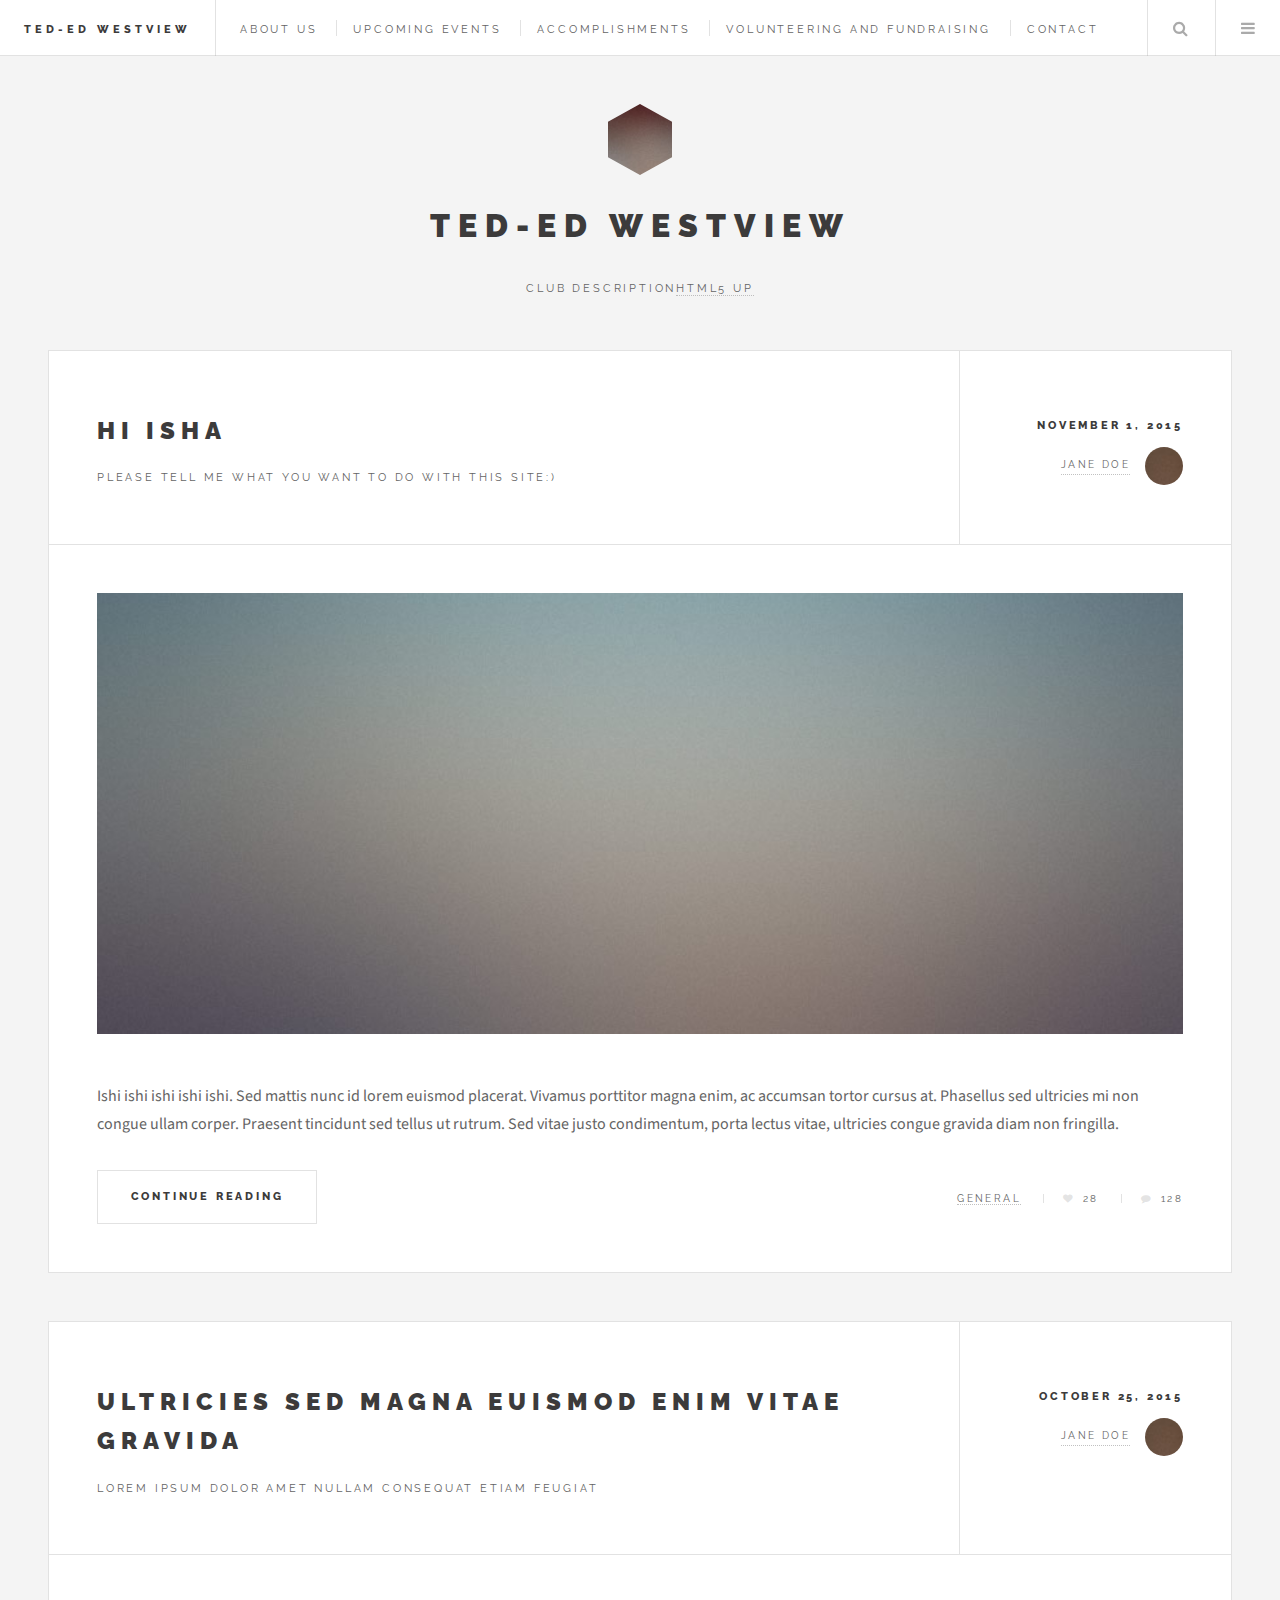
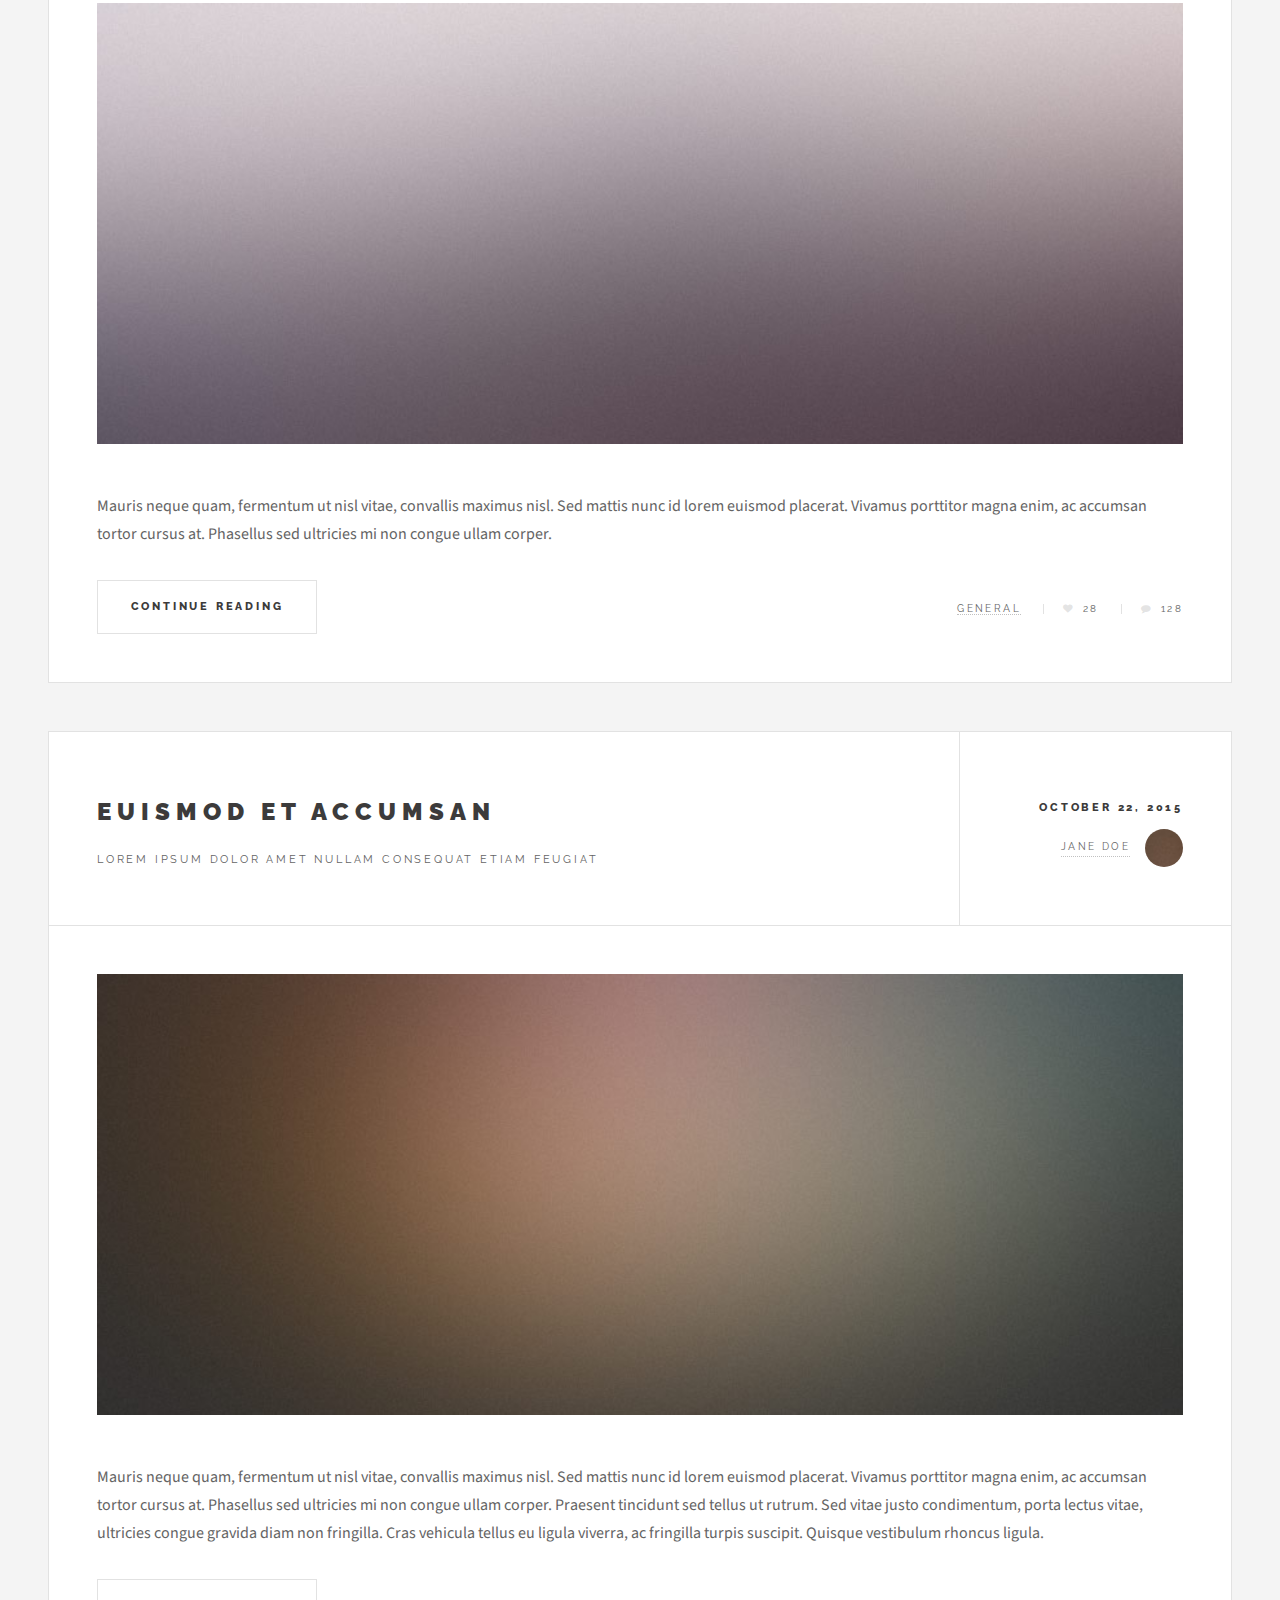
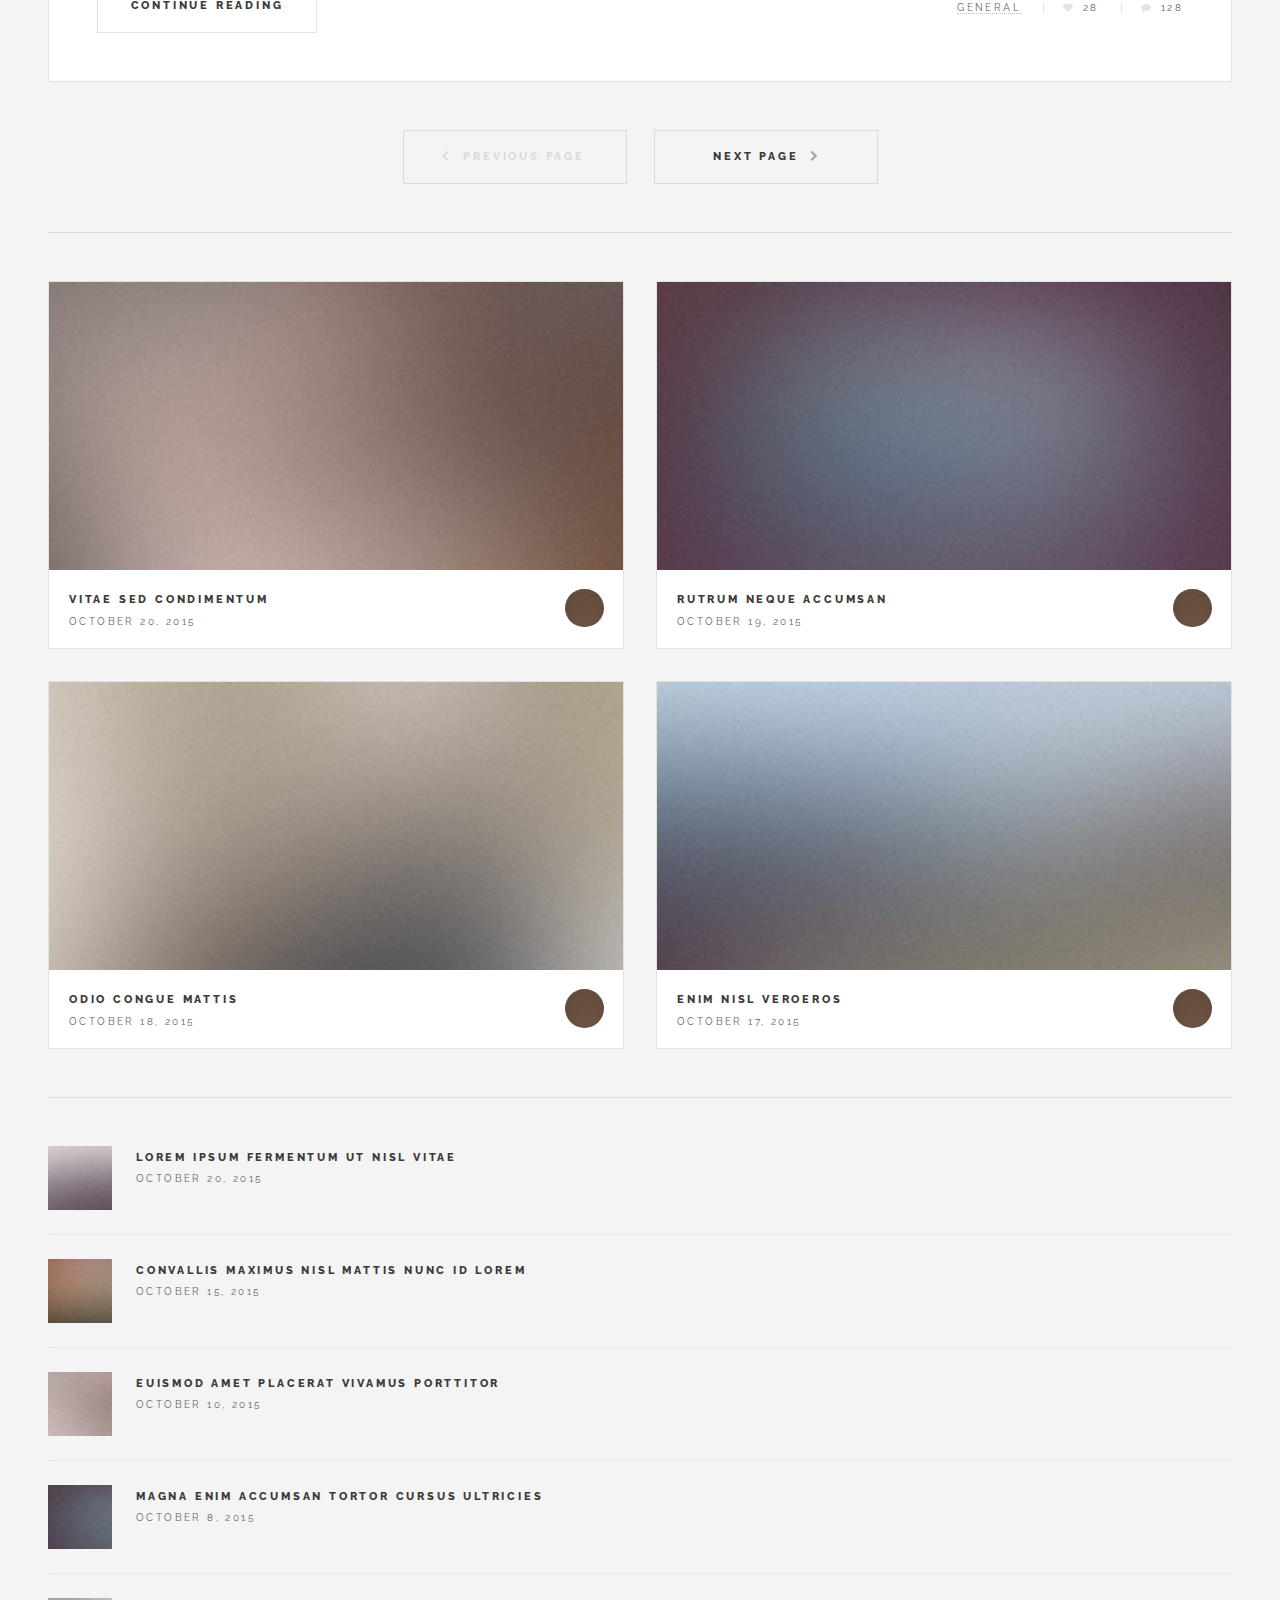
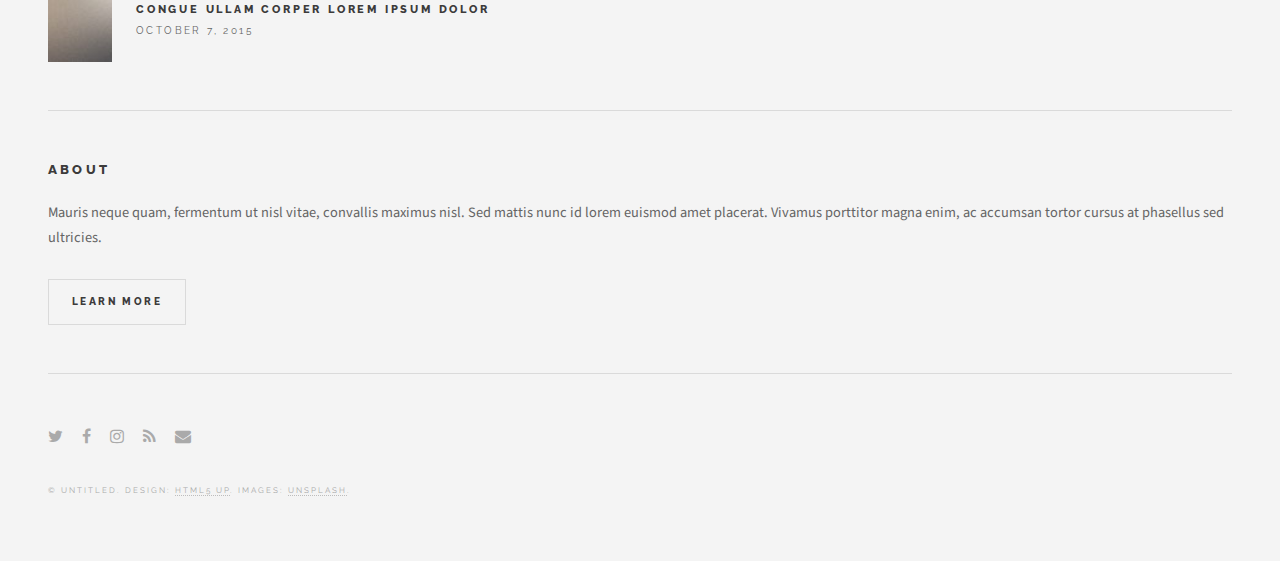
==== index.html @ 810d6163 "Updated Comments" ====
<!DOCTYPE HTML>
<!--
	Created by Nir Levin
	Will change when (if) Isha tells me what she wants
-->
<html>
	<head>
		<title>Future Imperfect by HTML5 UP</title>
		<meta charset="utf-8" />
		<meta name="viewport" content="width=device-width, initial-scale=1" />
		<!--[if lte IE 8]><script src="assets/js/ie/html5shiv.js"></script><![endif]-->
		<link rel="stylesheet" href="assets/css/main.css" />
		<!--[if lte IE 9]><link rel="stylesheet" href="assets/css/ie9.css" /><![endif]-->
		<!--[if lte IE 8]><link rel="stylesheet" href="assets/css/ie8.css" /><![endif]-->
	</head>
	<body>

		<!-- Wrapper -->
			<div id="wrapper">

				<!-- Header -->
					<header id="header">
						<h1><a href="#">Ted-ED Westview</a></h1>
						<nav class="links">
							<ul>
								<li><a href="#">About Us</a></li>
								<li><a href="#">Upcoming Events</a></li>
								<li><a href="#">Accomplishments</a></li>
								<li><a href="#">Volunteering and Fundraising</a></li>
								<li><a href="mailto:teded.wvhs@gmail.com">Contact</a></li>
                                <li><a href="#">Exec Team</a></li>
                                
							</ul>
						</nav>
						<nav class="main">
							<ul>
								<li class="search">
									<a class="fa-search" href="#search">Search</a>
									<form id="search" method="get" action="#">
										<input type="text" name="query" placeholder="Search" />
									</form>
								</li>
								<li class="menu">
									<a class="fa-bars" href="#menu">Menu</a>
								</li>
							</ul>
						</nav>
					</header>

				<!-- Menu -->
					<section id="menu">

						<!-- Search -->
							<section>
								<form class="search" method="get" action="#">
									<input type="text" name="query" placeholder="Search" />
								</form>
							</section>

						<!-- Links -->
							<section>
								<ul class="links">
									<li>
										<a href="#">
											<h3>Filler</h3>
											<p>fillfillfill</p>
										</a>
									</li>
									<li>
										<a href="#">
											<h3>Dolor sit amet</h3>
											<p>Sed vitae justo condimentum</p>
										</a>
									</li>
									<li>
										<a href="#">
											<h3>Feugiat veroeros</h3>
											<p>Phasellus sed ultricies mi congue</p>
										</a>
									</li>
									<li>
										<a href="#">
											<h3>Etiam sed consequat</h3>
											<p>Porta lectus amet ultricies</p>
										</a>
									</li>
								</ul>
							</section>

						<!-- Actions -->
							<section>
								<ul class="actions vertical">
									<li><a href="#" class="button big fit">Log In</a></li>
								</ul>
							</section>

					</section>

				<!-- Main -->
					<div id="main">

						<!-- Post -->
							<article class="post">
								<header>
									<div class="title">
										<h2><a href="#">Hi Isha</a></h2>
										<p>Please tell me what you want to do with this site:&#41;</p>
									</div>
									<div class="meta">
										<time class="published" datetime="2015-11-01">November 1, 2015</time>
										<a href="#" class="author"><span class="name">Jane Doe</span><img src="images/avatar.jpg" alt="" /></a>
									</div>
								</header>
								<a href="#" class="image featured"><img src="images/pic01.jpg" alt="" /></a>
								<p>Ishi ishi ishi ishi ishi. Sed mattis nunc id lorem euismod placerat. Vivamus porttitor magna enim, ac accumsan tortor cursus at. Phasellus sed ultricies mi non congue ullam corper. Praesent tincidunt sed tellus ut rutrum. Sed vitae justo condimentum, porta lectus vitae, ultricies congue gravida diam non fringilla.</p>
								<footer>
									<ul class="actions">
										<li><a href="#" class="button big">Continue Reading</a></li>
									</ul>
									<ul class="stats">
										<li><a href="#">General</a></li>
										<li><a href="#" class="icon fa-heart">28</a></li>
										<li><a href="#" class="icon fa-comment">128</a></li>
									</ul>
								</footer>
							</article>

						<!-- Post -->
							<article class="post">
								<header>
									<div class="title">
										<h2><a href="#">Ultricies sed magna euismod enim vitae gravida</a></h2>
										<p>Lorem ipsum dolor amet nullam consequat etiam feugiat</p>
									</div>
									<div class="meta">
										<time class="published" datetime="2015-10-25">October 25, 2015</time>
										<a href="#" class="author"><span class="name">Jane Doe</span><img src="images/avatar.jpg" alt="" /></a>
									</div>
								</header>
								<a href="#" class="image featured"><img src="images/pic02.jpg" alt="" /></a>
								<p>Mauris neque quam, fermentum ut nisl vitae, convallis maximus nisl. Sed mattis nunc id lorem euismod placerat. Vivamus porttitor magna enim, ac accumsan tortor cursus at. Phasellus sed ultricies mi non congue ullam corper.</p>
								<footer>
									<ul class="actions">
										<li><a href="#" class="button big">Continue Reading</a></li>
									</ul>
									<ul class="stats">
										<li><a href="#">General</a></li>
										<li><a href="#" class="icon fa-heart">28</a></li>
										<li><a href="#" class="icon fa-comment">128</a></li>
									</ul>
								</footer>
							</article>

						<!-- Post -->
							<article class="post">
								<header>
									<div class="title">
										<h2><a href="#">Euismod et accumsan</a></h2>
										<p>Lorem ipsum dolor amet nullam consequat etiam feugiat</p>
									</div>
									<div class="meta">
										<time class="published" datetime="2015-10-22">October 22, 2015</time>
										<a href="#" class="author"><span class="name">Jane Doe</span><img src="images/avatar.jpg" alt="" /></a>
									</div>
								</header>
								<a href="#" class="image featured"><img src="images/pic03.jpg" alt="" /></a>
								<p>Mauris neque quam, fermentum ut nisl vitae, convallis maximus nisl. Sed mattis nunc id lorem euismod placerat. Vivamus porttitor magna enim, ac accumsan tortor cursus at. Phasellus sed ultricies mi non congue ullam corper. Praesent tincidunt sed tellus ut rutrum. Sed vitae justo condimentum, porta lectus vitae, ultricies congue gravida diam non fringilla. Cras vehicula tellus eu ligula viverra, ac fringilla turpis suscipit. Quisque vestibulum rhoncus ligula.</p>
								<footer>
									<ul class="actions">
										<li><a href="#" class="button big">Continue Reading</a></li>
									</ul>
									<ul class="stats">
										<li><a href="#">General</a></li>
										<li><a href="#" class="icon fa-heart">28</a></li>
										<li><a href="#" class="icon fa-comment">128</a></li>
									</ul>
								</footer>
							</article>

						<!-- Post -->
						<!--
							<article class="post">
								<header>
									<div class="title">
										<h2><a href="#">Elements</a></h2>
										<p>Lorem ipsum dolor amet nullam consequat etiam feugiat</p>
									</div>
									<div class="meta">
										<time class="published" datetime="2015-10-18">October 18, 2015</time>
										<a href="#" class="author"><span class="name">Jane Doe</span><img src="images/avatar.jpg" alt="" /></a>
									</div>
								</header>

								<section>
									<h3>Text</h3>
									<p>This is <b>bold</b> and this is <strong>strong</strong>. This is <i>italic</i> and this is <em>emphasized</em>.
									This is <sup>superscript</sup> text and this is <sub>subscript</sub> text.
									This is <u>underlined</u> and this is code: <code>for (;;) { ... }</code>. Finally, <a href="#">this is a link</a>.</p>
									<hr />
									<p>Nunc lacinia ante nunc ac lobortis. Interdum adipiscing gravida odio porttitor sem non mi integer non faucibus ornare mi ut ante amet placerat aliquet. Volutpat eu sed ante lacinia sapien lorem accumsan varius montes viverra nibh in adipiscing blandit tempus accumsan.</p>
									<hr />
									<h2>Heading Level 2</h2>
									<h3>Heading Level 3</h3>
									<h4>Heading Level 4</h4>
									<hr />
									<h4>Blockquote</h4>
									<blockquote>Fringilla nisl. Donec accumsan interdum nisi, quis tincidunt felis sagittis eget tempus euismod. Vestibulum ante ipsum primis in faucibus vestibulum. Blandit adipiscing eu felis iaculis volutpat ac adipiscing accumsan faucibus. Vestibulum ante ipsum primis in faucibus lorem ipsum dolor sit amet nullam adipiscing eu felis.</blockquote>
									<h4>Preformatted</h4>
									<pre><code>i = 0;

while (!deck.isInOrder()) {
  print 'Iteration ' + i;
  deck.shuffle();
  i++;
}

print 'It took ' + i + ' iterations to sort the deck.';</code></pre>
								</section>

								<section>
									<h3>Lists</h3>
									<div class="row">
										<div class="6u 12u$(medium)">
											<h4>Unordered</h4>
											<ul>
												<li>Dolor pulvinar etiam.</li>
												<li>Sagittis adipiscing.</li>
												<li>Felis enim feugiat.</li>
											</ul>
											<h4>Alternate</h4>
											<ul class="alt">
												<li>Dolor pulvinar etiam.</li>
												<li>Sagittis adipiscing.</li>
												<li>Felis enim feugiat.</li>
											</ul>
										</div>
										<div class="6u$ 12u$(medium)">
											<h4>Ordered</h4>
											<ol>
												<li>Dolor pulvinar etiam.</li>
												<li>Etiam vel felis viverra.</li>
												<li>Felis enim feugiat.</li>
												<li>Dolor pulvinar etiam.</li>
												<li>Etiam vel felis lorem.</li>
												<li>Felis enim et feugiat.</li>
											</ol>
											<h4>Icons</h4>
											<ul class="icons">
												<li><a href="#" class="icon fa-twitter"><span class="label">Twitter</span></a></li>
												<li><a href="#" class="icon fa-facebook"><span class="label">Facebook</span></a></li>
												<li><a href="#" class="icon fa-instagram"><span class="label">Instagram</span></a></li>
												<li><a href="#" class="icon fa-github"><span class="label">Github</span></a></li>
											</ul>
										</div>
									</div>
									<h3>Actions</h3>
									<div class="row">
										<div class="6u 12u$(medium)">
											<ul class="actions">
												<li><a href="#" class="button">Default</a></li>
												<li><a href="#" class="button">Default</a></li>
												<li><a href="#" class="button">Default</a></li>
											</ul>
											<ul class="actions small">
												<li><a href="#" class="button small">Small</a></li>
												<li><a href="#" class="button small">Small</a></li>
												<li><a href="#" class="button small">Small</a></li>
											</ul>
											<ul class="actions vertical">
												<li><a href="#" class="button">Default</a></li>
												<li><a href="#" class="button">Default</a></li>
												<li><a href="#" class="button">Default</a></li>
											</ul>
											<ul class="actions vertical small">
												<li><a href="#" class="button small">Small</a></li>
												<li><a href="#" class="button small">Small</a></li>
												<li><a href="#" class="button small">Small</a></li>
											</ul>
										</div>
										<div class="6u 12u$(medium)">
											<ul class="actions vertical">
												<li><a href="#" class="button fit">Default</a></li>
												<li><a href="#" class="button fit">Default</a></li>
											</ul>
											<ul class="actions vertical small">
												<li><a href="#" class="button small fit">Small</a></li>
												<li><a href="#" class="button small fit">Small</a></li>
											</ul>
										</div>
									</div>
								</section>

								<section>
									<h3>Table</h3>
									<h4>Default</h4>
									<div class="table-wrapper">
										<table>
											<thead>
												<tr>
													<th>Name</th>
													<th>Description</th>
													<th>Price</th>
												</tr>
											</thead>
											<tbody>
												<tr>
													<td>Item One</td>
													<td>Ante turpis integer aliquet porttitor.</td>
													<td>29.99</td>
												</tr>
												<tr>
													<td>Item Two</td>
													<td>Vis ac commodo adipiscing arcu aliquet.</td>
													<td>19.99</td>
												</tr>
												<tr>
													<td>Item Three</td>
													<td> Morbi faucibus arcu accumsan lorem.</td>
													<td>29.99</td>
												</tr>
												<tr>
													<td>Item Four</td>
													<td>Vitae integer tempus condimentum.</td>
													<td>19.99</td>
												</tr>
												<tr>
													<td>Item Five</td>
													<td>Ante turpis integer aliquet porttitor.</td>
													<td>29.99</td>
												</tr>
											</tbody>
											<tfoot>
												<tr>
													<td colspan="2"></td>
													<td>100.00</td>
												</tr>
											</tfoot>
										</table>
									</div>

									<h4>Alternate</h4>
									<div class="table-wrapper">
										<table class="alt">
											<thead>
												<tr>
													<th>Name</th>
													<th>Description</th>
													<th>Price</th>
												</tr>
											</thead>
											<tbody>
												<tr>
													<td>Item One</td>
													<td>Ante turpis integer aliquet porttitor.</td>
													<td>29.99</td>
												</tr>
												<tr>
													<td>Item Two</td>
													<td>Vis ac commodo adipiscing arcu aliquet.</td>
													<td>19.99</td>
												</tr>
												<tr>
													<td>Item Three</td>
													<td> Morbi faucibus arcu accumsan lorem.</td>
													<td>29.99</td>
												</tr>
												<tr>
													<td>Item Four</td>
													<td>Vitae integer tempus condimentum.</td>
													<td>19.99</td>
												</tr>
												<tr>
													<td>Item Five</td>
													<td>Ante turpis integer aliquet porttitor.</td>
													<td>29.99</td>
												</tr>
											</tbody>
											<tfoot>
												<tr>
													<td colspan="2"></td>
													<td>100.00</td>
												</tr>
											</tfoot>
										</table>
									</div>
								</section>

								<section>
									<h3>Buttons</h3>
									<ul class="actions">
										<li><a href="#" class="button big">Big</a></li>
										<li><a href="#" class="button">Default</a></li>
										<li><a href="#" class="button small">Small</a></li>
									</ul>
									<ul class="actions fit">
										<li><a href="#" class="button fit">Fit</a></li>
										<li><a href="#" class="button fit">Fit</a></li>
										<li><a href="#" class="button fit">Fit</a></li>
									</ul>
									<ul class="actions fit small">
										<li><a href="#" class="button fit small">Fit + Small</a></li>
										<li><a href="#" class="button fit small">Fit + Small</a></li>
										<li><a href="#" class="button fit small">Fit + Small</a></li>
									</ul>
									<ul class="actions">
										<li><a href="#" class="button icon fa-download">Icon</a></li>
										<li><a href="#" class="button icon fa-upload">Icon</a></li>
										<li><a href="#" class="button icon fa-save">Icon</a></li>
									</ul>
									<ul class="actions">
										<li><span class="button disabled">Disabled</span></li>
										<li><span class="button disabled icon fa-download">Disabled</span></li>
									</ul>
								</section>

								<section>
									<h3>Form</h3>
									<form method="post" action="#">
										<div class="row uniform">
											<div class="6u 12u$(xsmall)">
												<input type="text" name="demo-name" id="demo-name" value="" placeholder="Name" />
											</div>
											<div class="6u$ 12u$(xsmall)">
												<input type="email" name="demo-email" id="demo-email" value="" placeholder="Email" />
											</div>
											<div class="12u$">
												<div class="select-wrapper">
													<select name="demo-category" id="demo-category">
														<option value="">- Category -</option>
														<option value="1">Manufacturing</option>
														<option value="1">Shipping</option>
														<option value="1">Administration</option>
														<option value="1">Human Resources</option>
													</select>
												</div>
											</div>
											<div class="4u 12u$(small)">
												<input type="radio" id="demo-priority-low" name="demo-priority" checked>
												<label for="demo-priority-low">Low</label>
											</div>
											<div class="4u 12u$(small)">
												<input type="radio" id="demo-priority-normal" name="demo-priority">
												<label for="demo-priority-normal">Normal</label>
											</div>
											<div class="4u$ 12u$(small)">
												<input type="radio" id="demo-priority-high" name="demo-priority">
												<label for="demo-priority-high">High</label>
											</div>
											<div class="6u 12u$(small)">
												<input type="checkbox" id="demo-copy" name="demo-copy">
												<label for="demo-copy">Email me a copy</label>
											</div>
											<div class="6u$ 12u$(small)">
												<input type="checkbox" id="demo-human" name="demo-human" checked>
												<label for="demo-human">Not a robot</label>
											</div>
											<div class="12u$">
												<textarea name="demo-message" id="demo-message" placeholder="Enter your message" rows="6"></textarea>
											</div>
											<div class="12u$">
												<ul class="actions">
													<li><input type="submit" value="Send Message" /></li>
													<li><input type="reset" value="Reset" /></li>
												</ul>
											</div>
										</div>
									</form>
								</section>

								<section>
									<h3>Image</h3>
									<h4>Fit</h4>
									<div class="box alt">
										<div class="row uniform">
											<div class="12u$"><span class="image fit"><img src="images/pic02.jpg" alt="" /></span></div>
											<div class="4u"><span class="image fit"><img src="images/pic04.jpg" alt="" /></span></div>
											<div class="4u"><span class="image fit"><img src="images/pic05.jpg" alt="" /></span></div>
											<div class="4u$"><span class="image fit"><img src="images/pic06.jpg" alt="" /></span></div>
											<div class="4u"><span class="image fit"><img src="images/pic06.jpg" alt="" /></span></div>
											<div class="4u"><span class="image fit"><img src="images/pic04.jpg" alt="" /></span></div>
											<div class="4u$"><span class="image fit"><img src="images/pic05.jpg" alt="" /></span></div>
											<div class="4u"><span class="image fit"><img src="images/pic05.jpg" alt="" /></span></div>
											<div class="4u"><span class="image fit"><img src="images/pic06.jpg" alt="" /></span></div>
											<div class="4u$"><span class="image fit"><img src="images/pic04.jpg" alt="" /></span></div>
										</div>
									</div>
									<h4>Left &amp; Right</h4>
									<p><span class="image left"><img src="images/pic07.jpg" alt="" /></span>Fringilla nisl. Donec accumsan interdum nisi, quis tincidunt felis sagittis eget. tempus euismod. Vestibulum ante ipsum primis in faucibus vestibulum. Blandit adipiscing eu felis iaculis volutpat ac adipiscing accumsan eu faucibus. Integer ac pellentesque praesent tincidunt felis sagittis eget. tempus euismod. Vestibulum ante ipsum primis in faucibus vestibulum. Blandit adipiscing eu felis iaculis volutpat ac adipiscing accumsan eu faucibus. Integer ac pellentesque praesent. Donec accumsan interdum nisi, quis tincidunt felis sagittis eget. tempus euismod. Vestibulum ante ipsum primis in faucibus vestibulum. Blandit adipiscing eu felis iaculis volutpat ac adipiscing accumsan eu faucibus. Integer ac pellentesque praesent tincidunt felis sagittis eget. tempus euismod. Vestibulum ante ipsum primis in faucibus vestibulum. Blandit adipiscing eu felis iaculis volutpat ac adipiscing accumsan eu faucibus. Integer ac pellentesque praesent. Blandit adipiscing eu felis iaculis volutpat ac adipiscing accumsan eu faucibus. Integer ac pellentesque praesent tincidunt felis sagittis eget. tempus euismod. Vestibulum ante ipsum primis in faucibus vestibulum. Blandit adipiscing eu felis iaculis volutpat ac adipiscing accumsan eu faucibus. Integer ac pellentesque praesent.</p>
									<p><span class="image right"><img src="images/pic04.jpg" alt="" /></span>Fringilla nisl. Donec accumsan interdum nisi, quis tincidunt felis sagittis eget. tempus euismod. Vestibulum ante ipsum primis in faucibus vestibulum. Blandit adipiscing eu felis iaculis volutpat ac adipiscing accumsan eu faucibus. Integer ac pellentesque praesent tincidunt felis sagittis eget. tempus euismod. Vestibulum ante ipsum primis in faucibus vestibulum. Blandit adipiscing eu felis iaculis volutpat ac adipiscing accumsan eu faucibus. Integer ac pellentesque praesent. Donec accumsan interdum nisi, quis tincidunt felis sagittis eget. tempus euismod. Vestibulum ante ipsum primis in faucibus vestibulum. Blandit adipiscing eu felis iaculis volutpat ac adipiscing accumsan eu faucibus. Integer ac pellentesque praesent tincidunt felis sagittis eget. tempus euismod. Vestibulum ante ipsum primis in faucibus vestibulum. Blandit adipiscing eu felis iaculis volutpat ac adipiscing accumsan eu faucibus. Integer ac pellentesque praesent. Blandit adipiscing eu felis iaculis volutpat ac adipiscing accumsan eu faucibus. Integer ac pellentesque praesent tincidunt felis sagittis eget. tempus euismod. Vestibulum ante ipsum primis in faucibus vestibulum. Blandit adipiscing eu felis iaculis volutpat ac adipiscing accumsan eu faucibus. Integer ac pellentesque praesent.</p>
								</section>

							</article>
						-->

						<!-- Pagination -->
							<ul class="actions pagination">
								<li><a href="" class="disabled button big previous">Previous Page</a></li>
								<li><a href="#" class="button big next">Next Page</a></li>
							</ul>

					</div>

				<!-- Sidebar -->
					<section id="sidebar">

						<!-- Intro -->
							<section id="intro">
								<a href="#" class="logo"><img src="images/logo.jpg" alt="" /></a>
								<header>
									<h2>Ted-ED Westview</h2>
									<p>club description<a href="http://html5up.net">HTML5 UP</a></p>
								</header>
							</section>

						<!-- Mini Posts -->
							<section>
								<div class="mini-posts">

									<!-- Mini Post -->
										<article class="mini-post">
											<header>
												<h3><a href="#">Vitae sed condimentum</a></h3>
												<time class="published" datetime="2015-10-20">October 20, 2015</time>
												<a href="#" class="author"><img src="images/avatar.jpg" alt="" /></a>
											</header>
											<a href="#" class="image"><img src="images/pic04.jpg" alt="" /></a>
										</article>

									<!-- Mini Post -->
										<article class="mini-post">
											<header>
												<h3><a href="#">Rutrum neque accumsan</a></h3>
												<time class="published" datetime="2015-10-19">October 19, 2015</time>
												<a href="#" class="author"><img src="images/avatar.jpg" alt="" /></a>
											</header>
											<a href="#" class="image"><img src="images/pic05.jpg" alt="" /></a>
										</article>

									<!-- Mini Post -->
										<article class="mini-post">
											<header>
												<h3><a href="#">Odio congue mattis</a></h3>
												<time class="published" datetime="2015-10-18">October 18, 2015</time>
												<a href="#" class="author"><img src="images/avatar.jpg" alt="" /></a>
											</header>
											<a href="#" class="image"><img src="images/pic06.jpg" alt="" /></a>
										</article>

									<!-- Mini Post -->
										<article class="mini-post">
											<header>
												<h3><a href="#">Enim nisl veroeros</a></h3>
												<time class="published" datetime="2015-10-17">October 17, 2015</time>
												<a href="#" class="author"><img src="images/avatar.jpg" alt="" /></a>
											</header>
											<a href="#" class="image"><img src="images/pic07.jpg" alt="" /></a>
										</article>

								</div>
							</section>

						<!-- Posts List -->
							<section>
								<ul class="posts">
									<li>
										<article>
											<header>
												<h3><a href="#">Lorem ipsum fermentum ut nisl vitae</a></h3>
												<time class="published" datetime="2015-10-20">October 20, 2015</time>
											</header>
											<a href="#" class="image"><img src="images/pic08.jpg" alt="" /></a>
										</article>
									</li>
									<li>
										<article>
											<header>
												<h3><a href="#">Convallis maximus nisl mattis nunc id lorem</a></h3>
												<time class="published" datetime="2015-10-15">October 15, 2015</time>
											</header>
											<a href="#" class="image"><img src="images/pic09.jpg" alt="" /></a>
										</article>
									</li>
									<li>
										<article>
											<header>
												<h3><a href="#">Euismod amet placerat vivamus porttitor</a></h3>
												<time class="published" datetime="2015-10-10">October 10, 2015</time>
											</header>
											<a href="#" class="image"><img src="images/pic10.jpg" alt="" /></a>
										</article>
									</li>
									<li>
										<article>
											<header>
												<h3><a href="#">Magna enim accumsan tortor cursus ultricies</a></h3>
												<time class="published" datetime="2015-10-08">October 8, 2015</time>
											</header>
											<a href="#" class="image"><img src="images/pic11.jpg" alt="" /></a>
										</article>
									</li>
									<li>
										<article>
											<header>
												<h3><a href="#">Congue ullam corper lorem ipsum dolor</a></h3>
												<time class="published" datetime="2015-10-06">October 7, 2015</time>
											</header>
											<a href="#" class="image"><img src="images/pic12.jpg" alt="" /></a>
										</article>
									</li>
								</ul>
							</section>

						<!-- About -->
							<section class="blurb">
								<h2>About</h2>
								<p>Mauris neque quam, fermentum ut nisl vitae, convallis maximus nisl. Sed mattis nunc id lorem euismod amet placerat. Vivamus porttitor magna enim, ac accumsan tortor cursus at phasellus sed ultricies.</p>
								<ul class="actions">
									<li><a href="#" class="button">Learn More</a></li>
								</ul>
							</section>

						<!-- Footer -->
							<section id="footer">
								<ul class="icons">
									<li><a href="#" class="fa-twitter"><span class="label">Twitter</span></a></li>
									<li><a href="#" class="fa-facebook"><span class="label">Facebook</span></a></li>
									<li><a href="#" class="fa-instagram"><span class="label">Instagram</span></a></li>
									<li><a href="#" class="fa-rss"><span class="label">RSS</span></a></li>
									<li><a href="#" class="fa-envelope"><span class="label">Email</span></a></li>
								</ul>
								<p class="copyright">&copy; Untitled. Design: <a href="http://html5up.net">HTML5 UP</a>. Images: <a href="http://unsplash.com">Unsplash</a>.</p>
							</section>

					</section>

			</div>

		<!-- Scripts -->
			<script src="assets/js/jquery.min.js"></script>
			<script src="assets/js/skel.min.js"></script>
			<script src="assets/js/util.js"></script>
			<!--[if lte IE 8]><script src="assets/js/ie/respond.min.js"></script><![endif]-->
			<script src="assets/js/main.js"></script>

	</body>
</html>
---- assets/css/main.css ----
@import url(font-awesome.min.css);
@import url("https://fonts.googleapis.com/css?family=Source+Sans+Pro:400,700|Raleway:400,800,900");

/*
	Future Imperfect by HTML5 UP
	html5up.net | @ajlkn
	Free for personal and commercial use under the CCA 3.0 license (html5up.net/license)
*/

/* Reset */

	html, body, div, span, applet, object, iframe, h1, h2, h3, h4, h5, h6, p, blockquote, pre, a, abbr, acronym, address, big, cite, code, del, dfn, em, img, ins, kbd, q, s, samp, small, strike, strong, sub, sup, tt, var, b, u, i, center, dl, dt, dd, ol, ul, li, fieldset, form, label, legend, table, caption, tbody, tfoot, thead, tr, th, td, article, aside, canvas, details, embed, figure, figcaption, footer, header, hgroup, menu, nav, output, ruby, section, summary, time, mark, audio, video {
		margin: 0;
		padding: 0;
		border: 0;
		font-size: 100%;
		font: inherit;
		vertical-align: baseline;
	}

	article, aside, details, figcaption, figure, footer, header, hgroup, menu, nav, section {
		display: block;
	}

	body {
		line-height: 1;
	}

	ol, ul {
		list-style: none;
	}

	blockquote, q {
		quotes: none;
	}

	blockquote:before, blockquote:after, q:before, q:after {
		content: '';
		content: none;
	}

	table {
		border-collapse: collapse;
		border-spacing: 0;
	}

	body {
		-webkit-text-size-adjust: none;
	}

/* Box Model */

	*, *:before, *:after {
		-moz-box-sizing: border-box;
		-webkit-box-sizing: border-box;
		box-sizing: border-box;
	}

/* Grid */

	.row {
		border-bottom: solid 1px transparent;
		-moz-box-sizing: border-box;
		-webkit-box-sizing: border-box;
		box-sizing: border-box;
	}

	.row > * {
		float: left;
		-moz-box-sizing: border-box;
		-webkit-box-sizing: border-box;
		box-sizing: border-box;
	}

	.row:after, .row:before {
		content: '';
		display: block;
		clear: both;
		height: 0;
	}

	.row.uniform > * > :first-child {
		margin-top: 0;
	}

	.row.uniform > * > :last-child {
		margin-bottom: 0;
	}

	.row.\30 \25 > * {
		padding: 0 0 0 0em;
	}

	.row.\30 \25 {
		margin: 0 0 -1px 0em;
	}

	.row.uniform.\30 \25 > * {
		padding: 0em 0 0 0em;
	}

	.row.uniform.\30 \25 {
		margin: 0em 0 -1px 0em;
	}

	.row > * {
		padding: 0 0 0 1em;
	}

	.row {
		margin: 0 0 -1px -1em;
	}

	.row.uniform > * {
		padding: 1em 0 0 1em;
	}

	.row.uniform {
		margin: -1em 0 -1px -1em;
	}

	.row.\32 00\25 > * {
		padding: 0 0 0 2em;
	}

	.row.\32 00\25 {
		margin: 0 0 -1px -2em;
	}

	.row.uniform.\32 00\25 > * {
		padding: 2em 0 0 2em;
	}

	.row.uniform.\32 00\25 {
		margin: -2em 0 -1px -2em;
	}

	.row.\31 50\25 > * {
		padding: 0 0 0 1.5em;
	}

	.row.\31 50\25 {
		margin: 0 0 -1px -1.5em;
	}

	.row.uniform.\31 50\25 > * {
		padding: 1.5em 0 0 1.5em;
	}

	.row.uniform.\31 50\25 {
		margin: -1.5em 0 -1px -1.5em;
	}

	.row.\35 0\25 > * {
		padding: 0 0 0 0.5em;
	}

	.row.\35 0\25 {
		margin: 0 0 -1px -0.5em;
	}

	.row.uniform.\35 0\25 > * {
		padding: 0.5em 0 0 0.5em;
	}

	.row.uniform.\35 0\25 {
		margin: -0.5em 0 -1px -0.5em;
	}

	.row.\32 5\25 > * {
		padding: 0 0 0 0.25em;
	}

	.row.\32 5\25 {
		margin: 0 0 -1px -0.25em;
	}

	.row.uniform.\32 5\25 > * {
		padding: 0.25em 0 0 0.25em;
	}

	.row.uniform.\32 5\25 {
		margin: -0.25em 0 -1px -0.25em;
	}

	.\31 2u, .\31 2u\24 {
		width: 100%;
		clear: none;
		margin-left: 0;
	}

	.\31 1u, .\31 1u\24 {
		width: 91.6666666667%;
		clear: none;
		margin-left: 0;
	}

	.\31 0u, .\31 0u\24 {
		width: 83.3333333333%;
		clear: none;
		margin-left: 0;
	}

	.\39 u, .\39 u\24 {
		width: 75%;
		clear: none;
		margin-left: 0;
	}

	.\38 u, .\38 u\24 {
		width: 66.6666666667%;
		clear: none;
		margin-left: 0;
	}

	.\37 u, .\37 u\24 {
		width: 58.3333333333%;
		clear: none;
		margin-left: 0;
	}

	.\36 u, .\36 u\24 {
		width: 50%;
		clear: none;
		margin-left: 0;
	}

	.\35 u, .\35 u\24 {
		width: 41.6666666667%;
		clear: none;
		margin-left: 0;
	}

	.\34 u, .\34 u\24 {
		width: 33.3333333333%;
		clear: none;
		margin-left: 0;
	}

	.\33 u, .\33 u\24 {
		width: 25%;
		clear: none;
		margin-left: 0;
	}

	.\32 u, .\32 u\24 {
		width: 16.6666666667%;
		clear: none;
		margin-left: 0;
	}

	.\31 u, .\31 u\24 {
		width: 8.3333333333%;
		clear: none;
		margin-left: 0;
	}

	.\31 2u\24 + *,
	.\31 1u\24 + *,
	.\31 0u\24 + *,
	.\39 u\24 + *,
	.\38 u\24 + *,
	.\37 u\24 + *,
	.\36 u\24 + *,
	.\35 u\24 + *,
	.\34 u\24 + *,
	.\33 u\24 + *,
	.\32 u\24 + *,
	.\31 u\24 + * {
		clear: left;
	}

	.\-11u {
		margin-left: 91.66667%;
	}

	.\-10u {
		margin-left: 83.33333%;
	}

	.\-9u {
		margin-left: 75%;
	}

	.\-8u {
		margin-left: 66.66667%;
	}

	.\-7u {
		margin-left: 58.33333%;
	}

	.\-6u {
		margin-left: 50%;
	}

	.\-5u {
		margin-left: 41.66667%;
	}

	.\-4u {
		margin-left: 33.33333%;
	}

	.\-3u {
		margin-left: 25%;
	}

	.\-2u {
		margin-left: 16.66667%;
	}

	.\-1u {
		margin-left: 8.33333%;
	}

	@media screen and (max-width: 1680px) {

		.row > * {
			padding: 0 0 0 1em;
		}

		.row {
			margin: 0 0 -1px -1em;
		}

		.row.uniform > * {
			padding: 1em 0 0 1em;
		}

		.row.uniform {
			margin: -1em 0 -1px -1em;
		}

		.row.\32 00\25 > * {
			padding: 0 0 0 2em;
		}

		.row.\32 00\25 {
			margin: 0 0 -1px -2em;
		}

		.row.uniform.\32 00\25 > * {
			padding: 2em 0 0 2em;
		}

		.row.uniform.\32 00\25 {
			margin: -2em 0 -1px -2em;
		}

		.row.\31 50\25 > * {
			padding: 0 0 0 1.5em;
		}

		.row.\31 50\25 {
			margin: 0 0 -1px -1.5em;
		}

		.row.uniform.\31 50\25 > * {
			padding: 1.5em 0 0 1.5em;
		}

		.row.uniform.\31 50\25 {
			margin: -1.5em 0 -1px -1.5em;
		}

		.row.\35 0\25 > * {
			padding: 0 0 0 0.5em;
		}

		.row.\35 0\25 {
			margin: 0 0 -1px -0.5em;
		}

		.row.uniform.\35 0\25 > * {
			padding: 0.5em 0 0 0.5em;
		}

		.row.uniform.\35 0\25 {
			margin: -0.5em 0 -1px -0.5em;
		}

		.row.\32 5\25 > * {
			padding: 0 0 0 0.25em;
		}

		.row.\32 5\25 {
			margin: 0 0 -1px -0.25em;
		}

		.row.uniform.\32 5\25 > * {
			padding: 0.25em 0 0 0.25em;
		}

		.row.uniform.\32 5\25 {
			margin: -0.25em 0 -1px -0.25em;
		}

		.\31 2u\28xlarge\29, .\31 2u\24\28xlarge\29 {
			width: 100%;
			clear: none;
			margin-left: 0;
		}

		.\31 1u\28xlarge\29, .\31 1u\24\28xlarge\29 {
			width: 91.6666666667%;
			clear: none;
			margin-left: 0;
		}

		.\31 0u\28xlarge\29, .\31 0u\24\28xlarge\29 {
			width: 83.3333333333%;
			clear: none;
			margin-left: 0;
		}

		.\39 u\28xlarge\29, .\39 u\24\28xlarge\29 {
			width: 75%;
			clear: none;
			margin-left: 0;
		}

		.\38 u\28xlarge\29, .\38 u\24\28xlarge\29 {
			width: 66.6666666667%;
			clear: none;
			margin-left: 0;
		}

		.\37 u\28xlarge\29, .\37 u\24\28xlarge\29 {
			width: 58.3333333333%;
			clear: none;
			margin-left: 0;
		}

		.\36 u\28xlarge\29, .\36 u\24\28xlarge\29 {
			width: 50%;
			clear: none;
			margin-left: 0;
		}

		.\35 u\28xlarge\29, .\35 u\24\28xlarge\29 {
			width: 41.6666666667%;
			clear: none;
			margin-left: 0;
		}

		.\34 u\28xlarge\29, .\34 u\24\28xlarge\29 {
			width: 33.3333333333%;
			clear: none;
			margin-left: 0;
		}

		.\33 u\28xlarge\29, .\33 u\24\28xlarge\29 {
			width: 25%;
			clear: none;
			margin-left: 0;
		}

		.\32 u\28xlarge\29, .\32 u\24\28xlarge\29 {
			width: 16.6666666667%;
			clear: none;
			margin-left: 0;
		}

		.\31 u\28xlarge\29, .\31 u\24\28xlarge\29 {
			width: 8.3333333333%;
			clear: none;
			margin-left: 0;
		}

		.\31 2u\24\28xlarge\29 + *,
		.\31 1u\24\28xlarge\29 + *,
		.\31 0u\24\28xlarge\29 + *,
		.\39 u\24\28xlarge\29 + *,
		.\38 u\24\28xlarge\29 + *,
		.\37 u\24\28xlarge\29 + *,
		.\36 u\24\28xlarge\29 + *,
		.\35 u\24\28xlarge\29 + *,
		.\34 u\24\28xlarge\29 + *,
		.\33 u\24\28xlarge\29 + *,
		.\32 u\24\28xlarge\29 + *,
		.\31 u\24\28xlarge\29 + * {
			clear: left;
		}

		.\-11u\28xlarge\29 {
			margin-left: 91.66667%;
		}

		.\-10u\28xlarge\29 {
			margin-left: 83.33333%;
		}

		.\-9u\28xlarge\29 {
			margin-left: 75%;
		}

		.\-8u\28xlarge\29 {
			margin-left: 66.66667%;
		}

		.\-7u\28xlarge\29 {
			margin-left: 58.33333%;
		}

		.\-6u\28xlarge\29 {
			margin-left: 50%;
		}

		.\-5u\28xlarge\29 {
			margin-left: 41.66667%;
		}

		.\-4u\28xlarge\29 {
			margin-left: 33.33333%;
		}

		.\-3u\28xlarge\29 {
			margin-left: 25%;
		}

		.\-2u\28xlarge\29 {
			margin-left: 16.66667%;
		}

		.\-1u\28xlarge\29 {
			margin-left: 8.33333%;
		}

	}

	@media screen and (max-width: 1280px) {

		.row > * {
			padding: 0 0 0 1em;
		}

		.row {
			margin: 0 0 -1px -1em;
		}

		.row.uniform > * {
			padding: 1em 0 0 1em;
		}

		.row.uniform {
			margin: -1em 0 -1px -1em;
		}

		.row.\32 00\25 > * {
			padding: 0 0 0 2em;
		}

		.row.\32 00\25 {
			margin: 0 0 -1px -2em;
		}

		.row.uniform.\32 00\25 > * {
			padding: 2em 0 0 2em;
		}

		.row.uniform.\32 00\25 {
			margin: -2em 0 -1px -2em;
		}

		.row.\31 50\25 > * {
			padding: 0 0 0 1.5em;
		}

		.row.\31 50\25 {
			margin: 0 0 -1px -1.5em;
		}

		.row.uniform.\31 50\25 > * {
			padding: 1.5em 0 0 1.5em;
		}

		.row.uniform.\31 50\25 {
			margin: -1.5em 0 -1px -1.5em;
		}

		.row.\35 0\25 > * {
			padding: 0 0 0 0.5em;
		}

		.row.\35 0\25 {
			margin: 0 0 -1px -0.5em;
		}

		.row.uniform.\35 0\25 > * {
			padding: 0.5em 0 0 0.5em;
		}

		.row.uniform.\35 0\25 {
			margin: -0.5em 0 -1px -0.5em;
		}

		.row.\32 5\25 > * {
			padding: 0 0 0 0.25em;
		}

		.row.\32 5\25 {
			margin: 0 0 -1px -0.25em;
		}

		.row.uniform.\32 5\25 > * {
			padding: 0.25em 0 0 0.25em;
		}

		.row.uniform.\32 5\25 {
			margin: -0.25em 0 -1px -0.25em;
		}

		.\31 2u\28large\29, .\31 2u\24\28large\29 {
			width: 100%;
			clear: none;
			margin-left: 0;
		}

		.\31 1u\28large\29, .\31 1u\24\28large\29 {
			width: 91.6666666667%;
			clear: none;
			margin-left: 0;
		}

		.\31 0u\28large\29, .\31 0u\24\28large\29 {
			width: 83.3333333333%;
			clear: none;
			margin-left: 0;
		}

		.\39 u\28large\29, .\39 u\24\28large\29 {
			width: 75%;
			clear: none;
			margin-left: 0;
		}

		.\38 u\28large\29, .\38 u\24\28large\29 {
			width: 66.6666666667%;
			clear: none;
			margin-left: 0;
		}

		.\37 u\28large\29, .\37 u\24\28large\29 {
			width: 58.3333333333%;
			clear: none;
			margin-left: 0;
		}

		.\36 u\28large\29, .\36 u\24\28large\29 {
			width: 50%;
			clear: none;
			margin-left: 0;
		}

		.\35 u\28large\29, .\35 u\24\28large\29 {
			width: 41.6666666667%;
			clear: none;
			margin-left: 0;
		}

		.\34 u\28large\29, .\34 u\24\28large\29 {
			width: 33.3333333333%;
			clear: none;
			margin-left: 0;
		}

		.\33 u\28large\29, .\33 u\24\28large\29 {
			width: 25%;
			clear: none;
			margin-left: 0;
		}

		.\32 u\28large\29, .\32 u\24\28large\29 {
			width: 16.6666666667%;
			clear: none;
			margin-left: 0;
		}

		.\31 u\28large\29, .\31 u\24\28large\29 {
			width: 8.3333333333%;
			clear: none;
			margin-left: 0;
		}

		.\31 2u\24\28large\29 + *,
		.\31 1u\24\28large\29 + *,
		.\31 0u\24\28large\29 + *,
		.\39 u\24\28large\29 + *,
		.\38 u\24\28large\29 + *,
		.\37 u\24\28large\29 + *,
		.\36 u\24\28large\29 + *,
		.\35 u\24\28large\29 + *,
		.\34 u\24\28large\29 + *,
		.\33 u\24\28large\29 + *,
		.\32 u\24\28large\29 + *,
		.\31 u\24\28large\29 + * {
			clear: left;
		}

		.\-11u\28large\29 {
			margin-left: 91.66667%;
		}

		.\-10u\28large\29 {
			margin-left: 83.33333%;
		}

		.\-9u\28large\29 {
			margin-left: 75%;
		}

		.\-8u\28large\29 {
			margin-left: 66.66667%;
		}

		.\-7u\28large\29 {
			margin-left: 58.33333%;
		}

		.\-6u\28large\29 {
			margin-left: 50%;
		}

		.\-5u\28large\29 {
			margin-left: 41.66667%;
		}

		.\-4u\28large\29 {
			margin-left: 33.33333%;
		}

		.\-3u\28large\29 {
			margin-left: 25%;
		}

		.\-2u\28large\29 {
			margin-left: 16.66667%;
		}

		.\-1u\28large\29 {
			margin-left: 8.33333%;
		}

	}

	@media screen and (max-width: 980px) {

		.row > * {
			padding: 0 0 0 1em;
		}

		.row {
			margin: 0 0 -1px -1em;
		}

		.row.uniform > * {
			padding: 1em 0 0 1em;
		}

		.row.uniform {
			margin: -1em 0 -1px -1em;
		}

		.row.\32 00\25 > * {
			padding: 0 0 0 2em;
		}

		.row.\32 00\25 {
			margin: 0 0 -1px -2em;
		}

		.row.uniform.\32 00\25 > * {
			padding: 2em 0 0 2em;
		}

		.row.uniform.\32 00\25 {
			margin: -2em 0 -1px -2em;
		}

		.row.\31 50\25 > * {
			padding: 0 0 0 1.5em;
		}

		.row.\31 50\25 {
			margin: 0 0 -1px -1.5em;
		}

		.row.uniform.\31 50\25 > * {
			padding: 1.5em 0 0 1.5em;
		}

		.row.uniform.\31 50\25 {
			margin: -1.5em 0 -1px -1.5em;
		}

		.row.\35 0\25 > * {
			padding: 0 0 0 0.5em;
		}

		.row.\35 0\25 {
			margin: 0 0 -1px -0.5em;
		}

		.row.uniform.\35 0\25 > * {
			padding: 0.5em 0 0 0.5em;
		}

		.row.uniform.\35 0\25 {
			margin: -0.5em 0 -1px -0.5em;
		}

		.row.\32 5\25 > * {
			padding: 0 0 0 0.25em;
		}

		.row.\32 5\25 {
			margin: 0 0 -1px -0.25em;
		}

		.row.uniform.\32 5\25 > * {
			padding: 0.25em 0 0 0.25em;
		}

		.row.uniform.\32 5\25 {
			margin: -0.25em 0 -1px -0.25em;
		}

		.\31 2u\28medium\29, .\31 2u\24\28medium\29 {
			width: 100%;
			clear: none;
			margin-left: 0;
		}

		.\31 1u\28medium\29, .\31 1u\24\28medium\29 {
			width: 91.6666666667%;
			clear: none;
			margin-left: 0;
		}

		.\31 0u\28medium\29, .\31 0u\24\28medium\29 {
			width: 83.3333333333%;
			clear: none;
			margin-left: 0;
		}

		.\39 u\28medium\29, .\39 u\24\28medium\29 {
			width: 75%;
			clear: none;
			margin-left: 0;
		}

		.\38 u\28medium\29, .\38 u\24\28medium\29 {
			width: 66.6666666667%;
			clear: none;
			margin-left: 0;
		}

		.\37 u\28medium\29, .\37 u\24\28medium\29 {
			width: 58.3333333333%;
			clear: none;
			margin-left: 0;
		}

		.\36 u\28medium\29, .\36 u\24\28medium\29 {
			width: 50%;
			clear: none;
			margin-left: 0;
		}

		.\35 u\28medium\29, .\35 u\24\28medium\29 {
			width: 41.6666666667%;
			clear: none;
			margin-left: 0;
		}

		.\34 u\28medium\29, .\34 u\24\28medium\29 {
			width: 33.3333333333%;
			clear: none;
			margin-left: 0;
		}

		.\33 u\28medium\29, .\33 u\24\28medium\29 {
			width: 25%;
			clear: none;
			margin-left: 0;
		}

		.\32 u\28medium\29, .\32 u\24\28medium\29 {
			width: 16.6666666667%;
			clear: none;
			margin-left: 0;
		}

		.\31 u\28medium\29, .\31 u\24\28medium\29 {
			width: 8.3333333333%;
			clear: none;
			margin-left: 0;
		}

		.\31 2u\24\28medium\29 + *,
		.\31 1u\24\28medium\29 + *,
		.\31 0u\24\28medium\29 + *,
		.\39 u\24\28medium\29 + *,
		.\38 u\24\28medium\29 + *,
		.\37 u\24\28medium\29 + *,
		.\36 u\24\28medium\29 + *,
		.\35 u\24\28medium\29 + *,
		.\34 u\24\28medium\29 + *,
		.\33 u\24\28medium\29 + *,
		.\32 u\24\28medium\29 + *,
		.\31 u\24\28medium\29 + * {
			clear: left;
		}

		.\-11u\28medium\29 {
			margin-left: 91.66667%;
		}

		.\-10u\28medium\29 {
			margin-left: 83.33333%;
		}

		.\-9u\28medium\29 {
			margin-left: 75%;
		}

		.\-8u\28medium\29 {
			margin-left: 66.66667%;
		}

		.\-7u\28medium\29 {
			margin-left: 58.33333%;
		}

		.\-6u\28medium\29 {
			margin-left: 50%;
		}

		.\-5u\28medium\29 {
			margin-left: 41.66667%;
		}

		.\-4u\28medium\29 {
			margin-left: 33.33333%;
		}

		.\-3u\28medium\29 {
			margin-left: 25%;
		}

		.\-2u\28medium\29 {
			margin-left: 16.66667%;
		}

		.\-1u\28medium\29 {
			margin-left: 8.33333%;
		}

	}

	@media screen and (max-width: 736px) {

		.row > * {
			padding: 0 0 0 1em;
		}

		.row {
			margin: 0 0 -1px -1em;
		}

		.row.uniform > * {
			padding: 1em 0 0 1em;
		}

		.row.uniform {
			margin: -1em 0 -1px -1em;
		}

		.row.\32 00\25 > * {
			padding: 0 0 0 2em;
		}

		.row.\32 00\25 {
			margin: 0 0 -1px -2em;
		}

		.row.uniform.\32 00\25 > * {
			padding: 2em 0 0 2em;
		}

		.row.uniform.\32 00\25 {
			margin: -2em 0 -1px -2em;
		}

		.row.\31 50\25 > * {
			padding: 0 0 0 1.5em;
		}

		.row.\31 50\25 {
			margin: 0 0 -1px -1.5em;
		}

		.row.uniform.\31 50\25 > * {
			padding: 1.5em 0 0 1.5em;
		}

		.row.uniform.\31 50\25 {
			margin: -1.5em 0 -1px -1.5em;
		}

		.row.\35 0\25 > * {
			padding: 0 0 0 0.5em;
		}

		.row.\35 0\25 {
			margin: 0 0 -1px -0.5em;
		}

		.row.uniform.\35 0\25 > * {
			padding: 0.5em 0 0 0.5em;
		}

		.row.uniform.\35 0\25 {
			margin: -0.5em 0 -1px -0.5em;
		}

		.row.\32 5\25 > * {
			padding: 0 0 0 0.25em;
		}

		.row.\32 5\25 {
			margin: 0 0 -1px -0.25em;
		}

		.row.uniform.\32 5\25 > * {
			padding: 0.25em 0 0 0.25em;
		}

		.row.uniform.\32 5\25 {
			margin: -0.25em 0 -1px -0.25em;
		}

		.\31 2u\28small\29, .\31 2u\24\28small\29 {
			width: 100%;
			clear: none;
			margin-left: 0;
		}

		.\31 1u\28small\29, .\31 1u\24\28small\29 {
			width: 91.6666666667%;
			clear: none;
			margin-left: 0;
		}

		.\31 0u\28small\29, .\31 0u\24\28small\29 {
			width: 83.3333333333%;
			clear: none;
			margin-left: 0;
		}

		.\39 u\28small\29, .\39 u\24\28small\29 {
			width: 75%;
			clear: none;
			margin-left: 0;
		}

		.\38 u\28small\29, .\38 u\24\28small\29 {
			width: 66.6666666667%;
			clear: none;
			margin-left: 0;
		}

		.\37 u\28small\29, .\37 u\24\28small\29 {
			width: 58.3333333333%;
			clear: none;
			margin-left: 0;
		}

		.\36 u\28small\29, .\36 u\24\28small\29 {
			width: 50%;
			clear: none;
			margin-left: 0;
		}

		.\35 u\28small\29, .\35 u\24\28small\29 {
			width: 41.6666666667%;
			clear: none;
			margin-left: 0;
		}

		.\34 u\28small\29, .\34 u\24\28small\29 {
			width: 33.3333333333%;
			clear: none;
			margin-left: 0;
		}

		.\33 u\28small\29, .\33 u\24\28small\29 {
			width: 25%;
			clear: none;
			margin-left: 0;
		}

		.\32 u\28small\29, .\32 u\24\28small\29 {
			width: 16.6666666667%;
			clear: none;
			margin-left: 0;
		}

		.\31 u\28small\29, .\31 u\24\28small\29 {
			width: 8.3333333333%;
			clear: none;
			margin-left: 0;
		}

		.\31 2u\24\28small\29 + *,
		.\31 1u\24\28small\29 + *,
		.\31 0u\24\28small\29 + *,
		.\39 u\24\28small\29 + *,
		.\38 u\24\28small\29 + *,
		.\37 u\24\28small\29 + *,
		.\36 u\24\28small\29 + *,
		.\35 u\24\28small\29 + *,
		.\34 u\24\28small\29 + *,
		.\33 u\24\28small\29 + *,
		.\32 u\24\28small\29 + *,
		.\31 u\24\28small\29 + * {
			clear: left;
		}

		.\-11u\28small\29 {
			margin-left: 91.66667%;
		}

		.\-10u\28small\29 {
			margin-left: 83.33333%;
		}

		.\-9u\28small\29 {
			margin-left: 75%;
		}

		.\-8u\28small\29 {
			margin-left: 66.66667%;
		}

		.\-7u\28small\29 {
			margin-left: 58.33333%;
		}

		.\-6u\28small\29 {
			margin-left: 50%;
		}

		.\-5u\28small\29 {
			margin-left: 41.66667%;
		}

		.\-4u\28small\29 {
			margin-left: 33.33333%;
		}

		.\-3u\28small\29 {
			margin-left: 25%;
		}

		.\-2u\28small\29 {
			margin-left: 16.66667%;
		}

		.\-1u\28small\29 {
			margin-left: 8.33333%;
		}

	}

	@media screen and (max-width: 480px) {

		.row > * {
			padding: 0 0 0 1em;
		}

		.row {
			margin: 0 0 -1px -1em;
		}

		.row.uniform > * {
			padding: 1em 0 0 1em;
		}

		.row.uniform {
			margin: -1em 0 -1px -1em;
		}

		.row.\32 00\25 > * {
			padding: 0 0 0 2em;
		}

		.row.\32 00\25 {
			margin: 0 0 -1px -2em;
		}

		.row.uniform.\32 00\25 > * {
			padding: 2em 0 0 2em;
		}

		.row.uniform.\32 00\25 {
			margin: -2em 0 -1px -2em;
		}

		.row.\31 50\25 > * {
			padding: 0 0 0 1.5em;
		}

		.row.\31 50\25 {
			margin: 0 0 -1px -1.5em;
		}

		.row.uniform.\31 50\25 > * {
			padding: 1.5em 0 0 1.5em;
		}

		.row.uniform.\31 50\25 {
			margin: -1.5em 0 -1px -1.5em;
		}

		.row.\35 0\25 > * {
			padding: 0 0 0 0.5em;
		}

		.row.\35 0\25 {
			margin: 0 0 -1px -0.5em;
		}

		.row.uniform.\35 0\25 > * {
			padding: 0.5em 0 0 0.5em;
		}

		.row.uniform.\35 0\25 {
			margin: -0.5em 0 -1px -0.5em;
		}

		.row.\32 5\25 > * {
			padding: 0 0 0 0.25em;
		}

		.row.\32 5\25 {
			margin: 0 0 -1px -0.25em;
		}

		.row.uniform.\32 5\25 > * {
			padding: 0.25em 0 0 0.25em;
		}

		.row.uniform.\32 5\25 {
			margin: -0.25em 0 -1px -0.25em;
		}

		.\31 2u\28xsmall\29, .\31 2u\24\28xsmall\29 {
			width: 100%;
			clear: none;
			margin-left: 0;
		}

		.\31 1u\28xsmall\29, .\31 1u\24\28xsmall\29 {
			width: 91.6666666667%;
			clear: none;
			margin-left: 0;
		}

		.\31 0u\28xsmall\29, .\31 0u\24\28xsmall\29 {
			width: 83.3333333333%;
			clear: none;
			margin-left: 0;
		}

		.\39 u\28xsmall\29, .\39 u\24\28xsmall\29 {
			width: 75%;
			clear: none;
			margin-left: 0;
		}

		.\38 u\28xsmall\29, .\38 u\24\28xsmall\29 {
			width: 66.6666666667%;
			clear: none;
			margin-left: 0;
		}

		.\37 u\28xsmall\29, .\37 u\24\28xsmall\29 {
			width: 58.3333333333%;
			clear: none;
			margin-left: 0;
		}

		.\36 u\28xsmall\29, .\36 u\24\28xsmall\29 {
			width: 50%;
			clear: none;
			margin-left: 0;
		}

		.\35 u\28xsmall\29, .\35 u\24\28xsmall\29 {
			width: 41.6666666667%;
			clear: none;
			margin-left: 0;
		}

		.\34 u\28xsmall\29, .\34 u\24\28xsmall\29 {
			width: 33.3333333333%;
			clear: none;
			margin-left: 0;
		}

		.\33 u\28xsmall\29, .\33 u\24\28xsmall\29 {
			width: 25%;
			clear: none;
			margin-left: 0;
		}

		.\32 u\28xsmall\29, .\32 u\24\28xsmall\29 {
			width: 16.6666666667%;
			clear: none;
			margin-left: 0;
		}

		.\31 u\28xsmall\29, .\31 u\24\28xsmall\29 {
			width: 8.3333333333%;
			clear: none;
			margin-left: 0;
		}

		.\31 2u\24\28xsmall\29 + *,
		.\31 1u\24\28xsmall\29 + *,
		.\31 0u\24\28xsmall\29 + *,
		.\39 u\24\28xsmall\29 + *,
		.\38 u\24\28xsmall\29 + *,
		.\37 u\24\28xsmall\29 + *,
		.\36 u\24\28xsmall\29 + *,
		.\35 u\24\28xsmall\29 + *,
		.\34 u\24\28xsmall\29 + *,
		.\33 u\24\28xsmall\29 + *,
		.\32 u\24\28xsmall\29 + *,
		.\31 u\24\28xsmall\29 + * {
			clear: left;
		}

		.\-11u\28xsmall\29 {
			margin-left: 91.66667%;
		}

		.\-10u\28xsmall\29 {
			margin-left: 83.33333%;
		}

		.\-9u\28xsmall\29 {
			margin-left: 75%;
		}

		.\-8u\28xsmall\29 {
			margin-left: 66.66667%;
		}

		.\-7u\28xsmall\29 {
			margin-left: 58.33333%;
		}

		.\-6u\28xsmall\29 {
			margin-left: 50%;
		}

		.\-5u\28xsmall\29 {
			margin-left: 41.66667%;
		}

		.\-4u\28xsmall\29 {
			margin-left: 33.33333%;
		}

		.\-3u\28xsmall\29 {
			margin-left: 25%;
		}

		.\-2u\28xsmall\29 {
			margin-left: 16.66667%;
		}

		.\-1u\28xsmall\29 {
			margin-left: 8.33333%;
		}

	}

/* Basic */

	@-ms-viewport {
		width: device-width;
	}

	body {
		-ms-overflow-style: scrollbar;
	}

	@media screen and (max-width: 480px) {

		html, body {
			min-width: 320px;
		}

	}

	body {
		background: #f4f4f4;
	}

		body.is-loading *, body.is-loading *:before, body.is-loading *:after {
			-moz-animation: none !important;
			-webkit-animation: none !important;
			-ms-animation: none !important;
			animation: none !important;
			-moz-transition: none !important;
			-webkit-transition: none !important;
			-ms-transition: none !important;
			transition: none !important;
		}

/* Type */

	body, input, select, textarea {
		color: #646464;
		font-family: "Source Sans Pro", Helvetica, sans-serif;
		font-size: 14pt;
		font-weight: 400;
		line-height: 1.75;
	}

		@media screen and (max-width: 1680px) {

			body, input, select, textarea {
				font-size: 12pt;
			}

		}

		@media screen and (max-width: 1280px) {

			body, input, select, textarea {
				font-size: 12pt;
			}

		}

		@media screen and (max-width: 980px) {

			body, input, select, textarea {
				font-size: 12pt;
			}

		}

		@media screen and (max-width: 736px) {

			body, input, select, textarea {
				font-size: 12pt;
			}

		}

		@media screen and (max-width: 480px) {

			body, input, select, textarea {
				font-size: 12pt;
			}

		}

	a {
		-moz-transition: color 0.2s ease, border-bottom-color 0.2s ease;
		-webkit-transition: color 0.2s ease, border-bottom-color 0.2s ease;
		-ms-transition: color 0.2s ease, border-bottom-color 0.2s ease;
		transition: color 0.2s ease, border-bottom-color 0.2s ease;
		border-bottom: dotted 1px rgba(160, 160, 160, 0.65);
		color: inherit;
		text-decoration: none;
	}

		a:before {
			-moz-transition: color 0.2s ease;
			-webkit-transition: color 0.2s ease;
			-ms-transition: color 0.2s ease;
			transition: color 0.2s ease;
		}

		a:hover {
			border-bottom-color: transparent;
			color: #2ebaae !important;
		}

			a:hover:before {
				color: #2ebaae !important;
			}

	strong, b {
		color: #3c3b3b;
		font-weight: 700;
	}

	em, i {
		font-style: italic;
	}

	p {
		margin: 0 0 2em 0;
	}

	h1, h2, h3, h4, h5, h6 {
		color: #3c3b3b;
		font-family: "Raleway", Helvetica, sans-serif;
		font-weight: 800;
		letter-spacing: 0.25em;
		line-height: 1.65;
		margin: 0 0 1em 0;
		text-transform: uppercase;
	}

		h1 a, h2 a, h3 a, h4 a, h5 a, h6 a {
			color: inherit;
			border-bottom: 0;
		}

	h2 {
		font-size: 1.1em;
	}

	h3 {
		font-size: 0.9em;
	}

	h4 {
		font-size: 0.7em;
	}

	h5 {
		font-size: 0.7em;
	}

	h6 {
		font-size: 0.7em;
	}

	sub {
		font-size: 0.8em;
		position: relative;
		top: 0.5em;
	}

	sup {
		font-size: 0.8em;
		position: relative;
		top: -0.5em;
	}

	blockquote {
		border-left: solid 4px rgba(160, 160, 160, 0.3);
		font-style: italic;
		margin: 0 0 2em 0;
		padding: 0.5em 0 0.5em 2em;
	}

	code {
		background: rgba(160, 160, 160, 0.075);
		border: solid 1px rgba(160, 160, 160, 0.3);
		font-family: "Courier New", monospace;
		font-size: 0.9em;
		margin: 0 0.25em;
		padding: 0.25em 0.65em;
	}

	pre {
		-webkit-overflow-scrolling: touch;
		font-family: "Courier New", monospace;
		font-size: 0.9em;
		margin: 0 0 2em 0;
	}

		pre code {
			display: block;
			line-height: 1.75em;
			padding: 1em 1.5em;
			overflow-x: auto;
		}

	hr {
		border: 0;
		border-bottom: solid 1px rgba(160, 160, 160, 0.3);
		margin: 2em 0;
	}

		hr.major {
			margin: 3em 0;
		}

	.align-left {
		text-align: left;
	}

	.align-center {
		text-align: center;
	}

	.align-right {
		text-align: right;
	}

/* Author */

	.author {
		display: -moz-flex;
		display: -webkit-flex;
		display: -ms-flex;
		display: flex;
		-moz-flex-direction: row;
		-webkit-flex-direction: row;
		-ms-flex-direction: row;
		flex-direction: row;
		-moz-align-items: center;
		-webkit-align-items: center;
		-ms-align-items: center;
		align-items: center;
		-moz-justify-content: -moz-flex-end;
		-webkit-justify-content: -webkit-flex-end;
		-ms-justify-content: -ms-flex-end;
		justify-content: flex-end;
		border-bottom: 0;
		font-family: "Raleway", Helvetica, sans-serif;
		font-size: 0.6em;
		font-weight: 400;
		letter-spacing: 0.25em;
		text-transform: uppercase;
		white-space: nowrap;
	}

		.author .name {
			-moz-transition: border-bottom-color 0.2s ease;
			-webkit-transition: border-bottom-color 0.2s ease;
			-ms-transition: border-bottom-color 0.2s ease;
			transition: border-bottom-color 0.2s ease;
			border-bottom: dotted 1px rgba(160, 160, 160, 0.65);
			display: block;
			margin: 0 1.5em 0 0;
		}

		.author img {
			border-radius: 100%;
			display: block;
			width: 4em;
		}

		.author:hover .name {
			border-bottom-color: transparent;
		}

/* Blurb */

	.blurb h2 {
		font-size: 0.8em;
		margin: 0 0 1.5em 0;
	}

	.blurb h3 {
		font-size: 0.7em;
	}

	.blurb p {
		font-size: 0.9em;
	}

/* Box */

	.box {
		border: solid 1px rgba(160, 160, 160, 0.3);
		margin-bottom: 2em;
		padding: 1.5em;
	}

		.box > :last-child,
		.box > :last-child > :last-child,
		.box > :last-child > :last-child > :last-child {
			margin-bottom: 0;
		}

		.box.alt {
			border: 0;
			border-radius: 0;
			padding: 0;
		}

/* Button */

	input[type="submit"],
	input[type="reset"],
	input[type="button"],
	button,
	.button {
		-moz-appearance: none;
		-webkit-appearance: none;
		-ms-appearance: none;
		appearance: none;
		-moz-transition: background-color 0.2s ease, box-shadow 0.2s ease, color 0.2s ease;
		-webkit-transition: background-color 0.2s ease, box-shadow 0.2s ease, color 0.2s ease;
		-ms-transition: background-color 0.2s ease, box-shadow 0.2s ease, color 0.2s ease;
		transition: background-color 0.2s ease, box-shadow 0.2s ease, color 0.2s ease;
		background-color: transparent;
		border: 0;
		box-shadow: inset 0 0 0 1px rgba(160, 160, 160, 0.3);
		color: #3c3b3b !important;
		cursor: pointer;
		display: inline-block;
		font-family: "Raleway", Helvetica, sans-serif;
		font-size: 0.6em;
		font-weight: 800;
		height: 4.8125em;
		letter-spacing: 0.25em;
		line-height: 4.8125em;
		padding: 0 2.5em;
		text-align: center;
		text-decoration: none;
		text-transform: uppercase;
		white-space: nowrap;
	}

		input[type="submit"]:hover,
		input[type="reset"]:hover,
		input[type="button"]:hover,
		button:hover,
		.button:hover {
			box-shadow: inset 0 0 0 1px #2ebaae;
			color: #2ebaae !important;
		}

			input[type="submit"]:hover:active,
			input[type="reset"]:hover:active,
			input[type="button"]:hover:active,
			button:hover:active,
			.button:hover:active {
				background-color: rgba(46, 186, 174, 0.05);
			}

		input[type="submit"]:before, input[type="submit"]:after,
		input[type="reset"]:before,
		input[type="reset"]:after,
		input[type="button"]:before,
		input[type="button"]:after,
		button:before,
		button:after,
		.button:before,
		.button:after {
			color: #aaaaaa;
			position: relative;
		}

		input[type="submit"]:before,
		input[type="reset"]:before,
		input[type="button"]:before,
		button:before,
		.button:before {
			left: -1em;
			padding: 0 0 0 0.75em;
		}

		input[type="submit"]:after,
		input[type="reset"]:after,
		input[type="button"]:after,
		button:after,
		.button:after {
			left: 1em;
			padding: 0 0.75em 0 0;
		}

		input[type="submit"].fit,
		input[type="reset"].fit,
		input[type="button"].fit,
		button.fit,
		.button.fit {
			display: block;
			margin: 0 0 1em 0;
			width: 100%;
		}

		input[type="submit"].big,
		input[type="reset"].big,
		input[type="button"].big,
		button.big,
		.button.big {
			font-size: 0.7em;
			padding: 0 3em;
		}

		input[type="submit"].small,
		input[type="reset"].small,
		input[type="button"].small,
		button.small,
		.button.small {
			font-size: 0.5em;
		}

		input[type="submit"].disabled, input[type="submit"]:disabled,
		input[type="reset"].disabled,
		input[type="reset"]:disabled,
		input[type="button"].disabled,
		input[type="button"]:disabled,
		button.disabled,
		button:disabled,
		.button.disabled,
		.button:disabled {
			-moz-pointer-events: none;
			-webkit-pointer-events: none;
			-ms-pointer-events: none;
			pointer-events: none;
			color: rgba(160, 160, 160, 0.3) !important;
		}

			input[type="submit"].disabled:before, input[type="submit"]:disabled:before,
			input[type="reset"].disabled:before,
			input[type="reset"]:disabled:before,
			input[type="button"].disabled:before,
			input[type="button"]:disabled:before,
			button.disabled:before,
			button:disabled:before,
			.button.disabled:before,
			.button:disabled:before {
				color: rgba(160, 160, 160, 0.3) !important;
			}

/* Form */

	form {
		margin: 0 0 2em 0;
	}

		form.search {
			text-decoration: none;
			position: relative;
		}

			form.search:before {
				-moz-osx-font-smoothing: grayscale;
				-webkit-font-smoothing: antialiased;
				font-family: FontAwesome;
				font-style: normal;
				font-weight: normal;
				text-transform: none !important;
			}

			form.search:before {
				color: #aaaaaa;
				content: '\f002';
				display: block;
				height: 2.75em;
				left: 0;
				line-height: 2.75em;
				position: absolute;
				text-align: center;
				top: 0;
				width: 2.5em;
			}

			form.search > input:first-child {
				padding-left: 2.5em;
			}

	label {
		color: #3c3b3b;
		display: block;
		font-size: 0.9em;
		font-weight: 700;
		margin: 0 0 1em 0;
	}

	input[type="text"],
	input[type="password"],
	input[type="email"],
	input[type="tel"],
	select,
	textarea {
		-moz-appearance: none;
		-webkit-appearance: none;
		-ms-appearance: none;
		appearance: none;
		background: rgba(160, 160, 160, 0.075);
		border: none;
		border: solid 1px rgba(160, 160, 160, 0.3);
		border-radius: 0;
		color: inherit;
		display: block;
		outline: 0;
		padding: 0 1em;
		text-decoration: none;
		width: 100%;
	}

		input[type="text"]:invalid,
		input[type="password"]:invalid,
		input[type="email"]:invalid,
		input[type="tel"]:invalid,
		select:invalid,
		textarea:invalid {
			box-shadow: none;
		}

		input[type="text"]:focus,
		input[type="password"]:focus,
		input[type="email"]:focus,
		input[type="tel"]:focus,
		select:focus,
		textarea:focus {
			border-color: #2ebaae;
			box-shadow: inset 0 0 0 1px #2ebaae;
		}

	.select-wrapper {
		text-decoration: none;
		display: block;
		position: relative;
	}

		.select-wrapper:before {
			-moz-osx-font-smoothing: grayscale;
			-webkit-font-smoothing: antialiased;
			font-family: FontAwesome;
			font-style: normal;
			font-weight: normal;
			text-transform: none !important;
		}

		.select-wrapper:before {
			color: rgba(160, 160, 160, 0.3);
			content: '\f078';
			display: block;
			height: 2.75em;
			line-height: 2.75em;
			pointer-events: none;
			position: absolute;
			right: 0;
			text-align: center;
			top: 0;
			width: 2.75em;
		}

		.select-wrapper select::-ms-expand {
			display: none;
		}

	input[type="text"],
	input[type="password"],
	input[type="email"],
	select {
		height: 2.75em;
	}

	textarea {
		padding: 0.75em 1em;
	}

	input[type="checkbox"],
	input[type="radio"] {
		-moz-appearance: none;
		-webkit-appearance: none;
		-ms-appearance: none;
		appearance: none;
		display: block;
		float: left;
		margin-right: -2em;
		opacity: 0;
		width: 1em;
		z-index: -1;
	}

		input[type="checkbox"] + label,
		input[type="radio"] + label {
			text-decoration: none;
			color: #646464;
			cursor: pointer;
			display: inline-block;
			font-size: 1em;
			font-weight: 400;
			padding-left: 2.4em;
			padding-right: 0.75em;
			position: relative;
		}

			input[type="checkbox"] + label:before,
			input[type="radio"] + label:before {
				-moz-osx-font-smoothing: grayscale;
				-webkit-font-smoothing: antialiased;
				font-family: FontAwesome;
				font-style: normal;
				font-weight: normal;
				text-transform: none !important;
			}

			input[type="checkbox"] + label:before,
			input[type="radio"] + label:before {
				background: rgba(160, 160, 160, 0.075);
				border: solid 1px rgba(160, 160, 160, 0.3);
				content: '';
				display: inline-block;
				height: 1.65em;
				left: 0;
				line-height: 1.58125em;
				position: absolute;
				text-align: center;
				top: 0;
				width: 1.65em;
			}

		input[type="checkbox"]:checked + label:before,
		input[type="radio"]:checked + label:before {
			background: #3c3b3b;
			border-color: #3c3b3b;
			color: #ffffff;
			content: '\f00c';
		}

		input[type="checkbox"]:focus + label:before,
		input[type="radio"]:focus + label:before {
			border-color: #2ebaae;
			box-shadow: 0 0 0 1px #2ebaae;
		}

	input[type="radio"] + label:before {
		border-radius: 100%;
	}

	::-webkit-input-placeholder {
		color: #aaaaaa !important;
		opacity: 1.0;
	}

	:-moz-placeholder {
		color: #aaaaaa !important;
		opacity: 1.0;
	}

	::-moz-placeholder {
		color: #aaaaaa !important;
		opacity: 1.0;
	}

	:-ms-input-placeholder {
		color: #aaaaaa !important;
		opacity: 1.0;
	}

	.formerize-placeholder {
		color: #aaaaaa !important;
		opacity: 1.0;
	}

/* Icon */

	.icon {
		text-decoration: none;
		border-bottom: none;
		position: relative;
	}

		.icon:before {
			-moz-osx-font-smoothing: grayscale;
			-webkit-font-smoothing: antialiased;
			font-family: FontAwesome;
			font-style: normal;
			font-weight: normal;
			text-transform: none !important;
		}

		.icon > .label {
			display: none;
		}

		.icon.suffix:before {
			float: right;
		}

/* Image */

	.image {
		border: 0;
		display: inline-block;
		position: relative;
	}

		.image img {
			display: block;
		}

		.image.left, .image.right {
			max-width: 40%;
		}

			.image.left img, .image.right img {
				width: 100%;
			}

		.image.left {
			float: left;
			padding: 0 1.5em 1em 0;
			top: 0.25em;
		}

		.image.right {
			float: right;
			padding: 0 0 1em 1.5em;
			top: 0.25em;
		}

		.image.fit {
			display: block;
			margin: 0 0 2em 0;
			width: 100%;
		}

			.image.fit img {
				width: 100%;
			}

		.image.featured {
			display: block;
			margin: 0 0 3em 0;
			width: 100%;
		}

			.image.featured img {
				width: 100%;
			}

			@media screen and (max-width: 736px) {

				.image.featured {
					margin: 0 0 1.5em 0;
				}

			}

		.image.main {
			display: block;
			margin: 0 0 3em 0;
			width: 100%;
		}

			.image.main img {
				width: 100%;
			}

/* List */

	ol {
		list-style: decimal;
		margin: 0 0 2em 0;
		padding-left: 1.25em;
	}

		ol li {
			padding-left: 0.25em;
		}

	ul {
		list-style: disc;
		margin: 0 0 2em 0;
		padding-left: 1em;
	}

		ul li {
			padding-left: 0.5em;
		}

		ul.alt {
			list-style: none;
			padding-left: 0;
		}

			ul.alt li {
				border-top: solid 1px rgba(160, 160, 160, 0.3);
				padding: 0.5em 0;
			}

				ul.alt li:first-child {
					border-top: 0;
					padding-top: 0;
				}

		ul.icons {
			cursor: default;
			list-style: none;
			padding-left: 0;
		}

			ul.icons li {
				display: inline-block;
				padding: 0 1em 0 0;
			}

				ul.icons li:last-child {
					padding-right: 0;
				}

				ul.icons li > * {
					text-decoration: none;
					border: 0;
				}

					ul.icons li > *:before {
						-moz-osx-font-smoothing: grayscale;
						-webkit-font-smoothing: antialiased;
						font-family: FontAwesome;
						font-style: normal;
						font-weight: normal;
						text-transform: none !important;
					}

					ul.icons li > * .label {
						display: none;
					}

		ul.actions {
			cursor: default;
			list-style: none;
			padding-left: 0;
		}

			ul.actions li {
				display: inline-block;
				padding: 0 1.5em 0 0;
				vertical-align: middle;
			}

				ul.actions li:last-child {
					padding-right: 0;
				}

			ul.actions.pagination .next {
				text-decoration: none;
			}

				ul.actions.pagination .next:after {
					content: "";
					-moz-osx-font-smoothing: grayscale;
					-webkit-font-smoothing: antialiased;
					font-family: FontAwesome;
					font-style: normal;
					font-weight: normal;
					text-transform: none !important;
				}

				ul.actions.pagination .next:after {
					content: '\f054';
				}

			ul.actions.pagination .previous {
				text-decoration: none;
			}

				ul.actions.pagination .previous:before {
					content: "";
					-moz-osx-font-smoothing: grayscale;
					-webkit-font-smoothing: antialiased;
					font-family: FontAwesome;
					font-style: normal;
					font-weight: normal;
					text-transform: none !important;
				}

				ul.actions.pagination .previous:before {
					content: '\f053';
				}

			@media screen and (max-width: 1280px) {

				ul.actions.pagination {
					text-align: center;
				}

					ul.actions.pagination .next, ul.actions.pagination .previous {
						min-width: 20em;
					}

			}

			@media screen and (max-width: 736px) {

				ul.actions.pagination .next, ul.actions.pagination .previous {
					min-width: 18em;
				}

			}

			ul.actions.small li {
				padding: 0 1em 0 0;
			}

			ul.actions.vertical li {
				display: block;
				padding: 1.5em 0 0 0;
			}

				ul.actions.vertical li:first-child {
					padding-top: 0;
				}

				ul.actions.vertical li > * {
					margin-bottom: 0;
				}

			ul.actions.vertical.small li {
				padding: 1em 0 0 0;
			}

				ul.actions.vertical.small li:first-child {
					padding-top: 0;
				}

			ul.actions.fit {
				display: table;
				margin-left: -1em;
				padding: 0;
				table-layout: fixed;
				width: calc(100% + 1em);
			}

				ul.actions.fit li {
					display: table-cell;
					padding: 0 0 0 1em;
				}

					ul.actions.fit li > * {
						margin-bottom: 0;
					}

				ul.actions.fit.small {
					margin-left: -0.5em;
					width: calc(100% + 0.5em);
				}

					ul.actions.fit.small li {
						padding: 0 0 0 0.5em;
					}

			@media screen and (max-width: 480px) {

				ul.actions {
					margin: 0 0 2em 0;
				}

					ul.actions li {
						padding: 1em 0 0 0;
						display: block;
						text-align: center;
						width: 100%;
					}

						ul.actions li:first-child {
							padding-top: 0;
						}

						ul.actions li > * {
							width: 100%;
							margin: 0 !important;
						}

					ul.actions.small li {
						padding: 0.5em 0 0 0;
					}

						ul.actions.small li:first-child {
							padding-top: 0;
						}

			}

		ul.posts {
			list-style: none;
			padding: 0;
		}

			ul.posts li {
				border-top: dotted 1px rgba(160, 160, 160, 0.3);
				margin: 1.5em 0 0 0;
				padding: 1.5em 0 0 0;
			}

				ul.posts li:first-child {
					border-top: 0;
					margin-top: 0;
					padding-top: 0;
				}

			ul.posts article {
				display: -moz-flex;
				display: -webkit-flex;
				display: -ms-flex;
				display: flex;
				-moz-align-items: -moz-flex-start;
				-webkit-align-items: -webkit-flex-start;
				-ms-align-items: -ms-flex-start;
				align-items: flex-start;
				-moz-flex-direction: row-reverse;
				-webkit-flex-direction: row-reverse;
				-ms-flex-direction: row-reverse;
				flex-direction: row-reverse;
			}

				ul.posts article .image {
					display: block;
					margin-right: 1.5em;
					min-width: 4em;
					width: 4em;
				}

					ul.posts article .image img {
						width: 100%;
					}

				ul.posts article header {
					-moz-flex-grow: 1;
					-webkit-flex-grow: 1;
					-ms-flex-grow: 1;
					flex-grow: 1;
					-ms-flex: 1;
				}

					ul.posts article header h3 {
						font-size: 0.7em;
						margin-top: 0.125em;
					}

					ul.posts article header .published {
						display: block;
						font-family: "Raleway", Helvetica, sans-serif;
						font-size: 0.6em;
						font-weight: 400;
						letter-spacing: 0.25em;
						margin: -0.625em 0 1.7em 0;
						text-transform: uppercase;
					}

					ul.posts article header > :last-child {
						margin-bottom: 0;
					}

	dl {
		margin: 0 0 2em 0;
	}

		dl dt {
			display: block;
			font-weight: 700;
			margin: 0 0 1em 0;
		}

		dl dd {
			margin-left: 2em;
		}

/* Mini Post */

	.mini-post {
		display: -moz-flex;
		display: -webkit-flex;
		display: -ms-flex;
		display: flex;
		-moz-flex-direction: column-reverse;
		-webkit-flex-direction: column-reverse;
		-ms-flex-direction: column-reverse;
		flex-direction: column-reverse;
		background: #ffffff;
		border: solid 1px rgba(160, 160, 160, 0.3);
		margin: 0 0 2em 0;
	}

		.mini-post .image {
			overflow: hidden;
			width: 100%;
		}

			.mini-post .image img {
				-moz-transition: -moz-transform 0.2s ease-out;
				-webkit-transition: -webkit-transform 0.2s ease-out;
				-ms-transition: -ms-transform 0.2s ease-out;
				transition: transform 0.2s ease-out;
				width: 100%;
			}

			.mini-post .image:hover img {
				-moz-transform: scale(1.05);
				-webkit-transform: scale(1.05);
				-ms-transform: scale(1.05);
				transform: scale(1.05);
			}

		.mini-post header {
			padding: 1.25em 4.25em 0.1em 1.25em ;
			min-height: 4em;
			position: relative;
			-moz-flex-grow: 1;
			-webkit-flex-grow: 1;
			-ms-flex-grow: 1;
			flex-grow: 1;
		}

			.mini-post header h3 {
				font-size: 0.7em;
			}

			.mini-post header .published {
				display: block;
				font-family: "Raleway", Helvetica, sans-serif;
				font-size: 0.6em;
				font-weight: 400;
				letter-spacing: 0.25em;
				margin: -0.625em 0 1.7em 0;
				text-transform: uppercase;
			}

			.mini-post header .author {
				position: absolute;
				right: 2em;
				top: 2em;
			}

	.mini-posts {
		margin: 0 0 2em 0;
	}

		@media screen and (max-width: 1280px) {

			.mini-posts {
				display: -moz-flex;
				display: -webkit-flex;
				display: -ms-flex;
				display: flex;
				-moz-flex-wrap: wrap;
				-webkit-flex-wrap: wrap;
				-ms-flex-wrap: wrap;
				flex-wrap: wrap;
				width: calc(100% + 2em);
			}

				.mini-posts > * {
					margin: 2em 2em 0 0;
					width: calc(50% - 2em);
				}

				.mini-posts > :nth-child(-n + 2) {
					margin-top: 0;
				}

		}

		@media screen and (max-width: 480px) {

			.mini-posts {
				display: block;
				width: 100%;
			}

				.mini-posts > * {
					margin: 0 0 2em 0;
					width: 100%;
				}

		}

/* Post */

	.post {
		padding: 3em 3em 1em 3em ;
		background: #ffffff;
		border: solid 1px rgba(160, 160, 160, 0.3);
		margin: 0 0 3em 0;
		position: relative;
	}

		.post > header {
			display: -moz-flex;
			display: -webkit-flex;
			display: -ms-flex;
			display: flex;
			border-bottom: solid 1px rgba(160, 160, 160, 0.3);
			left: -3em;
			margin: -3em 0 3em 0;
			position: relative;
			width: calc(100% + 6em);
		}

			.post > header .title {
				-moz-flex-grow: 1;
				-webkit-flex-grow: 1;
				-ms-flex-grow: 1;
				flex-grow: 1;
				-ms-flex: 1;
				padding: 3.75em 3em 3.3em 3em;
			}

				.post > header .title h2 {
					font-weight: 900;
					font-size: 1.5em;
				}

				.post > header .title > :last-child {
					margin-bottom: 0;
				}

			.post > header .meta {
				padding: 3.75em 3em 1.75em 3em ;
				border-left: solid 1px rgba(160, 160, 160, 0.3);
				min-width: 17em;
				text-align: right;
				width: 17em;
			}

				.post > header .meta > * {
					margin: 0 0 1em 0;
				}

				.post > header .meta > :last-child {
					margin-bottom: 0;
				}

				.post > header .meta .published {
					color: #3c3b3b;
					display: block;
					font-family: "Raleway", Helvetica, sans-serif;
					font-size: 0.7em;
					font-weight: 800;
					letter-spacing: 0.25em;
					margin-top: 0.5em;
					text-transform: uppercase;
					white-space: nowrap;
				}

		.post > a.image.featured {
			overflow: hidden;
		}

			.post > a.image.featured img {
				-moz-transition: -moz-transform 0.2s ease-out;
				-webkit-transition: -webkit-transform 0.2s ease-out;
				-ms-transition: -ms-transform 0.2s ease-out;
				transition: transform 0.2s ease-out;
			}

			.post > a.image.featured:hover img {
				-moz-transform: scale(1.05);
				-webkit-transform: scale(1.05);
				-ms-transform: scale(1.05);
				transform: scale(1.05);
			}

		.post > footer {
			display: -moz-flex;
			display: -webkit-flex;
			display: -ms-flex;
			display: flex;
			-moz-align-items: center;
			-webkit-align-items: center;
			-ms-align-items: center;
			align-items: center;
		}

			.post > footer .actions {
				-moz-flex-grow: 1;
				-webkit-flex-grow: 1;
				-ms-flex-grow: 1;
				flex-grow: 1;
			}

			.post > footer .stats {
				cursor: default;
				list-style: none;
				padding: 0;
			}

				.post > footer .stats li {
					border-left: solid 1px rgba(160, 160, 160, 0.3);
					display: inline-block;
					font-family: "Raleway", Helvetica, sans-serif;
					font-size: 0.6em;
					font-weight: 400;
					letter-spacing: 0.25em;
					line-height: 1;
					margin: 0 0 0 2em;
					padding: 0 0 0 2em;
					text-transform: uppercase;
				}

					.post > footer .stats li:first-child {
						border-left: 0;
						margin-left: 0;
						padding-left: 0;
					}

					.post > footer .stats li .icon {
						border-bottom: 0;
					}

						.post > footer .stats li .icon:before {
							color: rgba(160, 160, 160, 0.3);
							margin-right: 0.75em;
						}

		@media screen and (max-width: 980px) {

			.post {
				border-left: 0;
				border-right: 0;
				left: -3em;
				width: calc(100% + (3em * 2));
			}

				.post > header {
					-moz-flex-direction: column;
					-webkit-flex-direction: column;
					-ms-flex-direction: column;
					flex-direction: column;
					padding: 3.75em 3em 1.25em 3em ;
					border-left: 0;
				}

					.post > header .title {
						-ms-flex: 0 1 auto;
						margin: 0 0 2em 0;
						padding: 0;
						text-align: center;
					}

					.post > header .meta {
						-moz-align-items: center;
						-webkit-align-items: center;
						-ms-align-items: center;
						align-items: center;
						display: -moz-flex;
						display: -webkit-flex;
						display: -ms-flex;
						display: flex;
						-moz-justify-content: center;
						-webkit-justify-content: center;
						-ms-justify-content: center;
						justify-content: center;
						border-left: 0;
						margin: 0 0 2em 0;
						padding-top: 0;
						padding: 0;
						text-align: left;
						width: 100%;
					}

						.post > header .meta > * {
							border-left: solid 1px rgba(160, 160, 160, 0.3);
							margin-left: 2em;
							padding-left: 2em;
						}

						.post > header .meta > :first-child {
							border-left: 0;
							margin-left: 0;
							padding-left: 0;
						}

						.post > header .meta .published {
							margin-bottom: 0;
							margin-top: 0;
						}

						.post > header .meta .author {
							-moz-flex-direction: row-reverse;
							-webkit-flex-direction: row-reverse;
							-ms-flex-direction: row-reverse;
							flex-direction: row-reverse;
							margin-bottom: 0;
						}

							.post > header .meta .author .name {
								margin: 0 0 0 1.5em;
							}

							.post > header .meta .author img {
								width: 3.5em;
							}

		}

		@media screen and (max-width: 736px) {

			.post {
				padding: 1.5em 1.5em 0.1em 1.5em ;
				left: -1.5em;
				margin: 0 0 2em 0;
				width: calc(100% + (1.5em * 2));
			}

				.post > header {
					padding: 3em 1.5em 0.5em 1.5em ;
					left: -1.5em;
					margin: -1.5em 0 1.5em 0;
					width: calc(100% + 3em);
				}

					.post > header .title h2 {
						font-size: 1.1em;
					}

		}

		@media screen and (max-width: 480px) {

			.post > header .meta {
				-moz-align-items: center;
				-webkit-align-items: center;
				-ms-align-items: center;
				align-items: center;
				-moz-flex-direction: column;
				-webkit-flex-direction: column;
				-ms-flex-direction: column;
				flex-direction: column;
			}

				.post > header .meta > * {
					border-left: 0;
					margin: 1em 0 0 0;
					padding-left: 0;
				}

				.post > header .meta .author .name {
					display: none;
				}

			.post > .image.featured {
				margin-left: -1.5em;
				margin-top: calc(-1.5em - 1px);
				width: calc(100% + 3em);
			}

			.post > footer {
				-moz-align-items: stretch;
				-webkit-align-items: stretch;
				-ms-align-items: stretch;
				align-items: stretch;
				-moz-flex-direction: column-reverse;
				-webkit-flex-direction: column-reverse;
				-ms-flex-direction: column-reverse;
				flex-direction: column-reverse;
			}

				.post > footer .stats {
					text-align: center;
				}

					.post > footer .stats li {
						margin: 0 0 0 1.25em;
						padding: 0 0 0 1.25em;
					}

		}

/* Section/Article */

	section.special, article.special {
		text-align: center;
	}

	header p {
		font-family: "Raleway", Helvetica, sans-serif;
		font-size: 0.7em;
		font-weight: 400;
		letter-spacing: 0.25em;
		line-height: 2.5;
		margin-top: -1em;
		text-transform: uppercase;
	}

/* Table */

	.table-wrapper {
		-webkit-overflow-scrolling: touch;
		overflow-x: auto;
	}

	table {
		margin: 0 0 2em 0;
		width: 100%;
	}

		table tbody tr {
			border: solid 1px rgba(160, 160, 160, 0.3);
			border-left: 0;
			border-right: 0;
		}

			table tbody tr:nth-child(2n + 1) {
				background-color: rgba(160, 160, 160, 0.075);
			}

		table td {
			padding: 0.75em 0.75em;
		}

		table th {
			color: #3c3b3b;
			font-size: 0.9em;
			font-weight: 700;
			padding: 0 0.75em 0.75em 0.75em;
			text-align: left;
		}

		table thead {
			border-bottom: solid 2px rgba(160, 160, 160, 0.3);
		}

		table tfoot {
			border-top: solid 2px rgba(160, 160, 160, 0.3);
		}

		table.alt {
			border-collapse: separate;
		}

			table.alt tbody tr td {
				border: solid 1px rgba(160, 160, 160, 0.3);
				border-left-width: 0;
				border-top-width: 0;
			}

				table.alt tbody tr td:first-child {
					border-left-width: 1px;
				}

			table.alt tbody tr:first-child td {
				border-top-width: 1px;
			}

			table.alt thead {
				border-bottom: 0;
			}

			table.alt tfoot {
				border-top: 0;
			}

/* Header */

	body {
		padding-top: 3.5em;
	}

	#header {
		display: -moz-flex;
		display: -webkit-flex;
		display: -ms-flex;
		display: flex;
		-moz-justify-content: space-between;
		-webkit-justify-content: space-between;
		-ms-justify-content: space-between;
		justify-content: space-between;
		background-color: #ffffff;
		border-bottom: solid 1px rgba(160, 160, 160, 0.3);
		height: 3.5em;
		left: 0;
		line-height: 3.5em;
		position: fixed;
		top: 0;
		width: 100%;
		z-index: 10000;
	}

		#header a {
			color: inherit;
			text-decoration: none;
		}

		#header ul {
			list-style: none;
			margin: 0;
			padding-left: 0;
		}

			#header ul li {
				display: inline-block;
				padding-left: 0;
			}

		#header h1 {
			height: inherit;
			line-height: inherit;
			padding: 0 0 0 1.5em;
			white-space: nowrap;
		}

			#header h1 a {
				font-size: 0.7em;
			}

		#header .links {
			-moz-flex: 1;
			-webkit-flex: 1;
			-ms-flex: 1;
			flex: 1;
			border-left: solid 1px rgba(160, 160, 160, 0.3);
			height: inherit;
			line-height: inherit;
			margin-left: 1.5em;
			overflow: hidden;
			padding-left: 1.5em;
		}

			#header .links ul li {
				border-left: solid 1px rgba(160, 160, 160, 0.3);
				line-height: 1;
				margin-left: 1em;
				padding-left: 1em;
			}

				#header .links ul li:first-child {
					border-left: 0;
					margin-left: 0;
					padding-left: 0;
				}

				#header .links ul li a {
					border-bottom: 0;
					font-family: "Raleway", Helvetica, sans-serif;
					font-size: 0.7em;
					font-weight: 400;
					letter-spacing: 0.25em;
					text-transform: uppercase;
				}

		#header .main {
			height: inherit;
			line-height: inherit;
			text-align: right;
		}

			#header .main ul {
				height: inherit;
				line-height: inherit;
			}

				#header .main ul li {
					border-left: solid 1px rgba(160, 160, 160, 0.3);
					height: inherit;
					line-height: inherit;
					white-space: nowrap;
				}

					#header .main ul li > * {
						display: block;
						float: left;
					}

					#header .main ul li > a {
						text-decoration: none;
						border-bottom: 0;
						color: #aaaaaa;
						overflow: hidden;
						position: relative;
						text-indent: 4em;
						width: 4em;
					}

						#header .main ul li > a:before {
							-moz-osx-font-smoothing: grayscale;
							-webkit-font-smoothing: antialiased;
							font-family: FontAwesome;
							font-style: normal;
							font-weight: normal;
							text-transform: none !important;
						}

						#header .main ul li > a:before {
							display: block;
							height: inherit;
							left: 0;
							line-height: inherit;
							position: absolute;
							text-align: center;
							text-indent: 0;
							top: 0;
							width: inherit;
						}

		#header form {
			margin: 0;
		}

			#header form input {
				display: inline-block;
				height: 2.5em;
				position: relative;
				top: -2px;
				vertical-align: middle;
			}

		#header #search {
			-moz-transition: all 0.5s ease;
			-webkit-transition: all 0.5s ease;
			-ms-transition: all 0.5s ease;
			transition: all 0.5s ease;
			max-width: 0;
			opacity: 0;
			overflow: hidden;
			padding: 0;
			white-space: nowrap;
		}

			#header #search input {
				width: 12em;
			}

			#header #search.visible {
				max-width: 12.5em;
				opacity: 1;
				padding: 0 0.5em 0 0;
			}

		@media screen and (max-width: 980px) {

			#header .links {
				display: none;
			}

		}

		@media screen and (max-width: 736px) {

			#header {
				height: 2.75em;
				line-height: 2.75em;
			}

				#header h1 {
					padding: 0 0 0 1em;
				}

				#header .main .search {
					display: none;
				}

		}

/* Wrapper */

	#wrapper {
		display: -moz-flex;
		display: -webkit-flex;
		display: -ms-flex;
		display: flex;
		-moz-flex-direction: row-reverse;
		-webkit-flex-direction: row-reverse;
		-ms-flex-direction: row-reverse;
		flex-direction: row-reverse;
		-moz-transition: opacity 0.5s ease;
		-webkit-transition: opacity 0.5s ease;
		-ms-transition: opacity 0.5s ease;
		transition: opacity 0.5s ease;
		margin: 0 auto;
		max-width: 100%;
		opacity: 1;
		padding: 4.5em;
		width: 90em;
	}

		body.is-menu-visible #wrapper {
			opacity: 0.15;
		}

		@media screen and (max-width: 1680px) {

			#wrapper {
				padding: 3em;
			}

		}

		@media screen and (max-width: 1280px) {

			#wrapper {
				display: block;
			}

		}

		@media screen and (max-width: 736px) {

			#wrapper {
				padding: 1.5em;
			}

		}

		body.single #wrapper {
			display: block;
		}

/* Main */

	#main {
		-moz-flex-grow: 1;
		-webkit-flex-grow: 1;
		-ms-flex-grow: 1;
		flex-grow: 1;
		-ms-flex: 1;
		width: 100%;
	}

/* Sidebar */

	#sidebar {
		margin-right: 3em;
		min-width: 22em;
		width: 22em;
	}

		#sidebar > * {
			border-top: solid 1px rgba(160, 160, 160, 0.3);
			margin: 3em 0 0 0;
			padding: 3em 0 0 0;
		}

		#sidebar > :first-child {
			border-top: 0;
			margin-top: 0;
			padding-top: 0;
		}

		@media screen and (max-width: 1280px) {

			#sidebar {
				border-top: solid 1px rgba(160, 160, 160, 0.3);
				margin: 3em 0 0 0;
				min-width: 0;
				padding: 3em 0 0 0;
				width: 100%;
			}

		}

/* Intro */

	#intro .logo {
		border-bottom: 0;
		display: inline-block;
		margin: 0 0 1em 0;
		overflow: hidden;
		position: relative;
		width: 4em;
	}

		#intro .logo:before {
			background-image: url("data:image/svg+xml;charset=utf8,%3Csvg xmlns='http://www.w3.org/2000/svg' width='100px' height='100px' viewBox='0 0 100 100' preserveAspectRatio='none' zoomAndPan='disable'%3E%3Cpolygon points='0,0 100,0 100,25 50,0 0,25' style='fill:%23f4f4f4' /%3E%3Cpolygon points='0,100 100,100 100,75 50,100 0,75' style='fill:%23f4f4f4' /%3E%3C/svg%3E");
			background-position: top left;
			background-repeat: no-repeat;
			background-size: 100% 100%;
			content: '';
			display: block;
			height: 100%;
			left: 0;
			position: absolute;
			top: 0;
			width: 100%;
		}

		#intro .logo img {
			display: block;
			margin-left: -0.25em;
			width: 4.5em;
		}

	#intro header h2 {
		font-size: 2em;
		font-weight: 900;
	}

	#intro header p {
		font-size: 0.8em;
	}

	@media screen and (max-width: 1280px) {

		#intro {
			margin: 0 0 3em 0;
			text-align: center;
		}

			#intro header h2 {
				font-size: 2em;
			}

			#intro header p {
				font-size: 0.7em;
			}

	}

	@media screen and (max-width: 736px) {

		#intro {
			margin: 0 0 1.5em 0;
			padding: 1.25em 0;
		}

			#intro > :last-child {
				margin-bottom: 0;
			}

			#intro .logo {
				margin: 0 0 0.5em 0;
			}

			#intro header h2 {
				font-size: 1.25em;
			}

			#intro header > :last-child {
				margin-bottom: 0;
			}

	}

/* Footer */

	#footer .icons {
		color: #aaaaaa;
	}

	#footer .copyright {
		color: #aaaaaa;
		font-family: "Raleway", Helvetica, sans-serif;
		font-size: 0.5em;
		font-weight: 400;
		letter-spacing: 0.25em;
		text-transform: uppercase;
	}

	body.single #footer {
		text-align: center;
	}

/* Menu */

	#menu {
		-moz-transform: translateX(25em);
		-webkit-transform: translateX(25em);
		-ms-transform: translateX(25em);
		transform: translateX(25em);
		-moz-transition: -moz-transform 0.5s ease, visibility 0.5s;
		-webkit-transition: -webkit-transform 0.5s ease, visibility 0.5s;
		-ms-transition: -ms-transform 0.5s ease, visibility 0.5s;
		transition: transform 0.5s ease, visibility 0.5s;
		-webkit-overflow-scrolling: touch;
		background: #ffffff;
		border-left: solid 1px rgba(160, 160, 160, 0.3);
		box-shadow: none;
		height: 100%;
		max-width: 80%;
		overflow-y: auto;
		position: fixed;
		right: 0;
		top: 0;
		visibility: hidden;
		width: 25em;
		z-index: 10002;
	}

		#menu > * {
			border-top: solid 1px rgba(160, 160, 160, 0.3);
			padding: 3em;
		}

			#menu > * > :last-child {
				margin-bottom: 0;
			}

		#menu > :first-child {
			border-top: 0;
		}

		#menu .links {
			list-style: none;
			padding: 0;
		}

			#menu .links > li {
				border: 0;
				border-top: dotted 1px rgba(160, 160, 160, 0.3);
				margin: 1.5em 0 0 0;
				padding: 1.5em 0 0 0;
			}

				#menu .links > li a {
					display: block;
					border-bottom: 0;
				}

					#menu .links > li a h3 {
						-moz-transition: color 0.2s ease;
						-webkit-transition: color 0.2s ease;
						-ms-transition: color 0.2s ease;
						transition: color 0.2s ease;
						font-size: 0.7em;
					}

					#menu .links > li a p {
						font-family: "Raleway", Helvetica, sans-serif;
						font-size: 0.6em;
						font-weight: 400;
						letter-spacing: 0.25em;
						margin-bottom: 0;
						text-decoration: none;
						text-transform: uppercase;
					}

					#menu .links > li a:hover h3 {
						color: #2ebaae;
					}

				#menu .links > li:first-child {
					border-top: 0;
					margin-top: 0;
					padding-top: 0;
				}

		body.is-menu-visible #menu {
			-moz-transform: translateX(0);
			-webkit-transform: translateX(0);
			-ms-transform: translateX(0);
			transform: translateX(0);
			visibility: visible;
		}

		@media screen and (max-width: 736px) {

			#menu > * {
				padding: 1.5em;
			}

		}
---- assets/css/ie9.css ----
/*
	Future Imperfect by HTML5 UP
	html5up.net | @ajlkn
	Free for personal and commercial use under the CCA 3.0 license (html5up.net/license)
*/

/* List */

	ul.posts article:after {
		clear: both;
		content: '';
		display: block;
	}

	ul.posts article .image {
		display: table-cell;
		vertical-align: top;
	}

	ul.posts article header {
		display: table-cell;
		padding-right: 1em;
		vertical-align: top;
	}

/* Author */

	.author .name {
		display: inline-block;
		vertical-align: middle;
	}

	.author img {
		display: inline-block;
		vertical-align: middle;
	}

/* Post */

	.post:after {
		clear: both;
		content: '';
		display: block;
	}

	.post > header:after {
		clear: both;
		content: '';
		display: block;
	}

	.post > header .title {
		display: table-cell;
		vertical-align: top;
		width: 65%;
	}

	.post > header .meta {
		display: table-cell;
		vertical-align: top;
		width: 30%;
	}

	.post > footer:after {
		clear: both;
		content: '';
		display: block;
	}

	.post > footer .actions {
		display: inline-block;
	}

	.post > footer .stats {
		display: inline-block;
		margin-left: 2em;
	}

/* Mini Post */

	.mini-post .image {
		display: block;
	}

/* Header */

	#header:after {
		clear: both;
		content: '';
		display: block;
	}

	#header h1 {
		float: left;
	}

	#header .links {
		float: left;
	}

	#header .main {
		position: absolute;
		right: 0;
		top: 0;
	}

/* Wrapper */

/* Sidebar */

	#sidebar {
		display: table-cell;
		margin-right: 0;
		padding-right: 3em;
		vertical-align: top;
	}

/* Main */

	#main {
		display: table-cell;
		vertical-align: top;
	}
---- assets/css/ie8.css ----
/*
	Future Imperfect by HTML5 UP
	html5up.net | @ajlkn
	Free for personal and commercial use under the CCA 3.0 license (html5up.net/license)
*/

/* Button */

	input[type="submit"],
	input[type="reset"],
	input[type="button"],
	button,
	.button {
		border: solid 1px #dedede;
	}

/* Form */

	input[type="text"],
	input[type="password"],
	input[type="email"],
	input[type="tel"],
	select,
	textarea {
		border: solid 1px #dedede;
	}

/* Post */

	.post {
		border: solid 1px #dedede;
	}

		.post > header {
			border-bottom: solid 1px #dedede;
		}

/* Mini Post */

	.mini-post {
		border: solid 1px #dedede;
	}

/* Header */

	#header {
		border-bottom: solid 1px #dedede;
	}

		#header .links {
			border-left: solid 1px #dedede;
		}

		#header .main ul li {
			border-left: solid 1px #dedede;
		}

/* Sidebar */

	#sidebar > * {
		border-top: solid 1px #dedede;
	}

/* Menu */

	#menu {
		border-left: solid 1px #dedede;
	}

		#menu > * {
			border-top: solid 1px #dedede;
		}
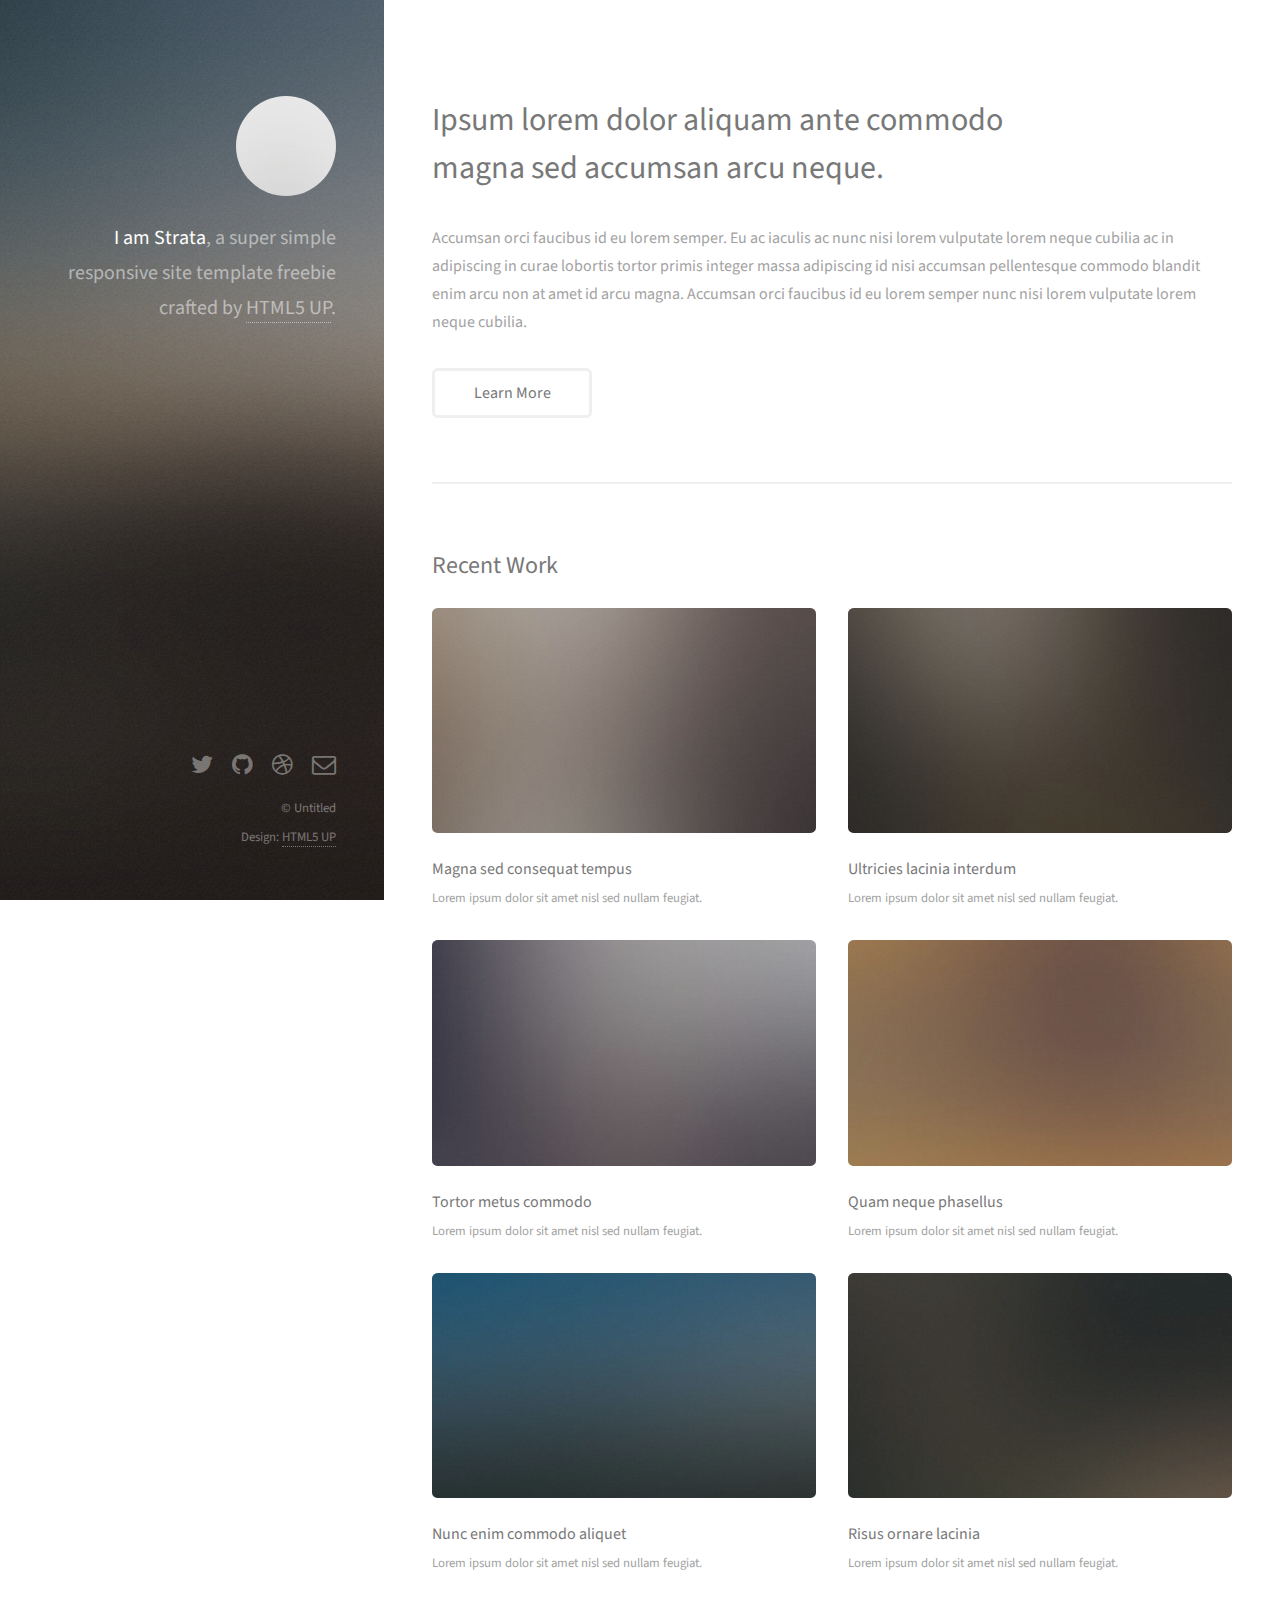
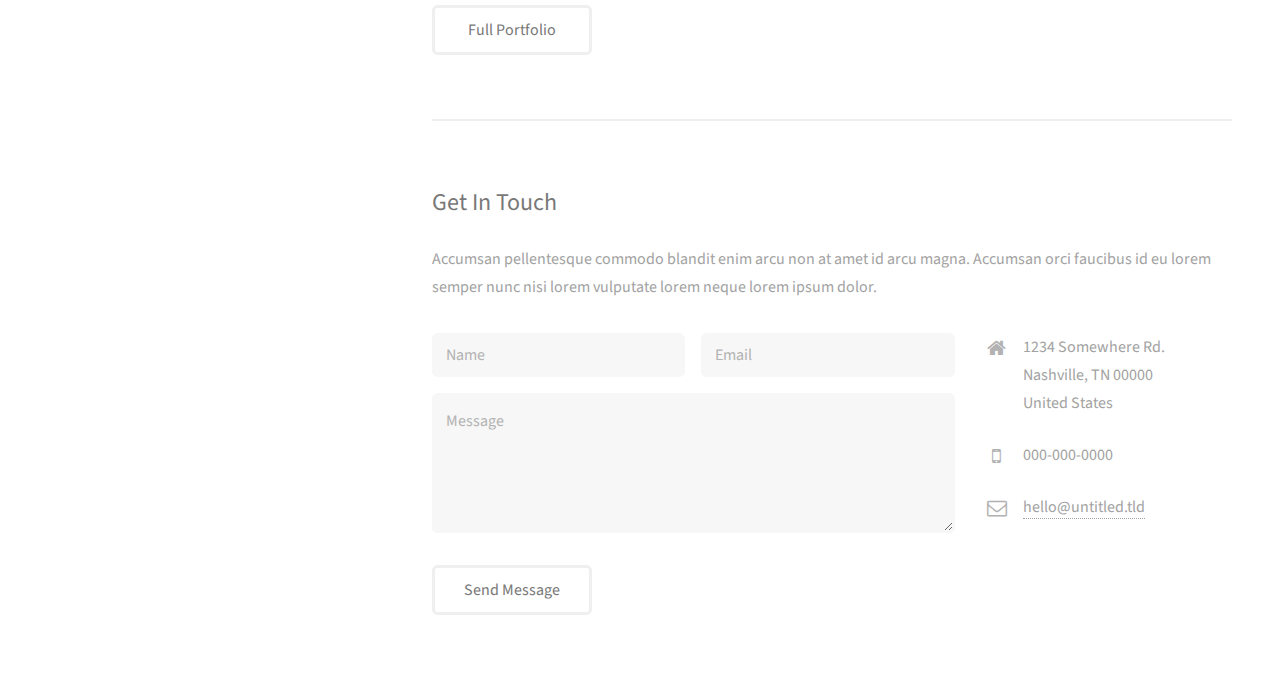
==== commit 54d76480: "Ishi's new website" ====
--- a/index.html
+++ b/index.html
@@ -1,642 +1,463 @@
 <!DOCTYPE HTML>
 <!--
-	Created by Nir Levin
-	Will change when (if) Isha tells me what she wants
+	Strata by HTML5 UP
+	html5up.net | @ajlkn
+	Free for personal and commercial use under the CCA 3.0 license (html5up.net/license)
 -->
 <html>
 	<head>
-		<title>Future Imperfect by HTML5 UP</title>
+		<title>Strata by HTML5 UP</title>
 		<meta charset="utf-8" />
 		<meta name="viewport" content="width=device-width, initial-scale=1" />
 		<!--[if lte IE 8]><script src="assets/js/ie/html5shiv.js"></script><![endif]-->
 		<link rel="stylesheet" href="assets/css/main.css" />
-		<!--[if lte IE 9]><link rel="stylesheet" href="assets/css/ie9.css" /><![endif]-->
 		<!--[if lte IE 8]><link rel="stylesheet" href="assets/css/ie8.css" /><![endif]-->
 	</head>
-	<body>
-
-		<!-- Wrapper -->
-			<div id="wrapper">
-
-				<!-- Header -->
-					<header id="header">
-						<h1><a href="#">Ted-ED Westview</a></h1>
-						<nav class="links">
-							<ul>
-								<li><a href="#">About Us</a></li>
-								<li><a href="#">Upcoming Events</a></li>
-								<li><a href="#">Accomplishments</a></li>
-								<li><a href="#">Volunteering and Fundraising</a></li>
-								<li><a href="mailto:teded.wvhs@gmail.com">Contact</a></li>
-                                <li><a href="#">Exec Team</a></li>
-                                
-							</ul>
-						</nav>
-						<nav class="main">
-							<ul>
-								<li class="search">
-									<a class="fa-search" href="#search">Search</a>
-									<form id="search" method="get" action="#">
-										<input type="text" name="query" placeholder="Search" />
-									</form>
-								</li>
-								<li class="menu">
-									<a class="fa-bars" href="#menu">Menu</a>
-								</li>
-							</ul>
-						</nav>
-					</header>
-
-				<!-- Menu -->
-					<section id="menu">
-
-						<!-- Search -->
-							<section>
-								<form class="search" method="get" action="#">
-									<input type="text" name="query" placeholder="Search" />
+	<body id="top">
+
+		<!-- Header -->
+			<header id="header">
+				<div class="inner">
+					<a href="#" class="image avatar"><img src="images/avatar.jpg" alt="" /></a>
+					<h1><strong>I am Strata</strong>, a super simple<br />
+					responsive site template freebie<br />
+					crafted by <a href="http://html5up.net">HTML5 UP</a>.</h1>
+				</div>
+			</header>
+
+		<!-- Main -->
+			<div id="main">
+
+				<!-- One -->
+					<section id="one">
+						<header class="major">
+							<h2>Ipsum lorem dolor aliquam ante commodo<br />
+							magna sed accumsan arcu neque.</h2>
+						</header>
+						<p>Accumsan orci faucibus id eu lorem semper. Eu ac iaculis ac nunc nisi lorem vulputate lorem neque cubilia ac in adipiscing in curae lobortis tortor primis integer massa adipiscing id nisi accumsan pellentesque commodo blandit enim arcu non at amet id arcu magna. Accumsan orci faucibus id eu lorem semper nunc nisi lorem vulputate lorem neque cubilia.</p>
+						<ul class="actions">
+							<li><a href="#" class="button">Learn More</a></li>
+						</ul>
+					</section>
+
+				<!-- Two -->
+					<section id="two">
+						<h2>Recent Work</h2>
+						<div class="row">
+							<article class="6u 12u$(xsmall) work-item">
+								<a href="images/fulls/01.jpg" class="image fit thumb"><img src="images/thumbs/01.jpg" alt="" /></a>
+								<h3>Magna sed consequat tempus</h3>
+								<p>Lorem ipsum dolor sit amet nisl sed nullam feugiat.</p>
+							</article>
+							<article class="6u$ 12u$(xsmall) work-item">
+								<a href="images/fulls/02.jpg" class="image fit thumb"><img src="images/thumbs/02.jpg" alt="" /></a>
+								<h3>Ultricies lacinia interdum</h3>
+								<p>Lorem ipsum dolor sit amet nisl sed nullam feugiat.</p>
+							</article>
+							<article class="6u 12u$(xsmall) work-item">
+								<a href="images/fulls/03.jpg" class="image fit thumb"><img src="images/thumbs/03.jpg" alt="" /></a>
+								<h3>Tortor metus commodo</h3>
+								<p>Lorem ipsum dolor sit amet nisl sed nullam feugiat.</p>
+							</article>
+							<article class="6u$ 12u$(xsmall) work-item">
+								<a href="images/fulls/04.jpg" class="image fit thumb"><img src="images/thumbs/04.jpg" alt="" /></a>
+								<h3>Quam neque phasellus</h3>
+								<p>Lorem ipsum dolor sit amet nisl sed nullam feugiat.</p>
+							</article>
+							<article class="6u 12u$(xsmall) work-item">
+								<a href="images/fulls/05.jpg" class="image fit thumb"><img src="images/thumbs/05.jpg" alt="" /></a>
+								<h3>Nunc enim commodo aliquet</h3>
+								<p>Lorem ipsum dolor sit amet nisl sed nullam feugiat.</p>
+							</article>
+							<article class="6u$ 12u$(xsmall) work-item">
+								<a href="images/fulls/06.jpg" class="image fit thumb"><img src="images/thumbs/06.jpg" alt="" /></a>
+								<h3>Risus ornare lacinia</h3>
+								<p>Lorem ipsum dolor sit amet nisl sed nullam feugiat.</p>
+							</article>
+						</div>
+						<ul class="actions">
+							<li><a href="#" class="button">Full Portfolio</a></li>
+						</ul>
+					</section>
+
+				<!-- Three -->
+					<section id="three">
+						<h2>Get In Touch</h2>
+						<p>Accumsan pellentesque commodo blandit enim arcu non at amet id arcu magna. Accumsan orci faucibus id eu lorem semper nunc nisi lorem vulputate lorem neque lorem ipsum dolor.</p>
+						<div class="row">
+							<div class="8u 12u$(small)">
+								<form method="post" action="#">
+									<div class="row uniform 50%">
+										<div class="6u 12u$(xsmall)"><input type="text" name="name" id="name" placeholder="Name" /></div>
+										<div class="6u$ 12u$(xsmall)"><input type="email" name="email" id="email" placeholder="Email" /></div>
+										<div class="12u$"><textarea name="message" id="message" placeholder="Message" rows="4"></textarea></div>
+									</div>
 								</form>
-							</section>
-
-						<!-- Links -->
-							<section>
-								<ul class="links">
+								<ul class="actions">
+									<li><input type="submit" value="Send Message" /></li>
+								</ul>
+							</div>
+							<div class="4u$ 12u$(small)">
+								<ul class="labeled-icons">
 									<li>
-										<a href="#">
-											<h3>Filler</h3>
-											<p>fillfillfill</p>
-										</a>
+										<h3 class="icon fa-home"><span class="label">Address</span></h3>
+										1234 Somewhere Rd.<br />
+										Nashville, TN 00000<br />
+										United States
 									</li>
 									<li>
-										<a href="#">
-											<h3>Dolor sit amet</h3>
-											<p>Sed vitae justo condimentum</p>
-										</a>
+										<h3 class="icon fa-mobile"><span class="label">Phone</span></h3>
+										000-000-0000
 									</li>
 									<li>
-										<a href="#">
-											<h3>Feugiat veroeros</h3>
-											<p>Phasellus sed ultricies mi congue</p>
-										</a>
-									</li>
-									<li>
-										<a href="#">
-											<h3>Etiam sed consequat</h3>
-											<p>Porta lectus amet ultricies</p>
-										</a>
+										<h3 class="icon fa-envelope-o"><span class="label">Email</span></h3>
+										<a href="#">hello@untitled.tld</a>
 									</li>
 								</ul>
-							</section>
-
-						<!-- Actions -->
-							<section>
-								<ul class="actions vertical">
-									<li><a href="#" class="button big fit">Log In</a></li>
-								</ul>
-							</section>
-
+							</div>
+						</div>
 					</section>
 
-				<!-- Main -->
-					<div id="main">
-
-						<!-- Post -->
-							<article class="post">
-								<header>
-									<div class="title">
-										<h2><a href="#">Hi Isha</a></h2>
-										<p>Please tell me what you want to do with this site:&#41;</p>
-									</div>
-									<div class="meta">
-										<time class="published" datetime="2015-11-01">November 1, 2015</time>
-										<a href="#" class="author"><span class="name">Jane Doe</span><img src="images/avatar.jpg" alt="" /></a>
-									</div>
-								</header>
-								<a href="#" class="image featured"><img src="images/pic01.jpg" alt="" /></a>
-								<p>Ishi ishi ishi ishi ishi. Sed mattis nunc id lorem euismod placerat. Vivamus porttitor magna enim, ac accumsan tortor cursus at. Phasellus sed ultricies mi non congue ullam corper. Praesent tincidunt sed tellus ut rutrum. Sed vitae justo condimentum, porta lectus vitae, ultricies congue gravida diam non fringilla.</p>
-								<footer>
-									<ul class="actions">
-										<li><a href="#" class="button big">Continue Reading</a></li>
-									</ul>
-									<ul class="stats">
-										<li><a href="#">General</a></li>
-										<li><a href="#" class="icon fa-heart">28</a></li>
-										<li><a href="#" class="icon fa-comment">128</a></li>
-									</ul>
-								</footer>
-							</article>
-
-						<!-- Post -->
-							<article class="post">
-								<header>
-									<div class="title">
-										<h2><a href="#">Ultricies sed magna euismod enim vitae gravida</a></h2>
-										<p>Lorem ipsum dolor amet nullam consequat etiam feugiat</p>
-									</div>
-									<div class="meta">
-										<time class="published" datetime="2015-10-25">October 25, 2015</time>
-										<a href="#" class="author"><span class="name">Jane Doe</span><img src="images/avatar.jpg" alt="" /></a>
-									</div>
-								</header>
-								<a href="#" class="image featured"><img src="images/pic02.jpg" alt="" /></a>
-								<p>Mauris neque quam, fermentum ut nisl vitae, convallis maximus nisl. Sed mattis nunc id lorem euismod placerat. Vivamus porttitor magna enim, ac accumsan tortor cursus at. Phasellus sed ultricies mi non congue ullam corper.</p>
-								<footer>
-									<ul class="actions">
-										<li><a href="#" class="button big">Continue Reading</a></li>
-									</ul>
-									<ul class="stats">
-										<li><a href="#">General</a></li>
-										<li><a href="#" class="icon fa-heart">28</a></li>
-										<li><a href="#" class="icon fa-comment">128</a></li>
-									</ul>
-								</footer>
-							</article>
-
-						<!-- Post -->
-							<article class="post">
-								<header>
-									<div class="title">
-										<h2><a href="#">Euismod et accumsan</a></h2>
-										<p>Lorem ipsum dolor amet nullam consequat etiam feugiat</p>
-									</div>
-									<div class="meta">
-										<time class="published" datetime="2015-10-22">October 22, 2015</time>
-										<a href="#" class="author"><span class="name">Jane Doe</span><img src="images/avatar.jpg" alt="" /></a>
-									</div>
-								</header>
-								<a href="#" class="image featured"><img src="images/pic03.jpg" alt="" /></a>
-								<p>Mauris neque quam, fermentum ut nisl vitae, convallis maximus nisl. Sed mattis nunc id lorem euismod placerat. Vivamus porttitor magna enim, ac accumsan tortor cursus at. Phasellus sed ultricies mi non congue ullam corper. Praesent tincidunt sed tellus ut rutrum. Sed vitae justo condimentum, porta lectus vitae, ultricies congue gravida diam non fringilla. Cras vehicula tellus eu ligula viverra, ac fringilla turpis suscipit. Quisque vestibulum rhoncus ligula.</p>
-								<footer>
-									<ul class="actions">
-										<li><a href="#" class="button big">Continue Reading</a></li>
-									</ul>
-									<ul class="stats">
-										<li><a href="#">General</a></li>
-										<li><a href="#" class="icon fa-heart">28</a></li>
-										<li><a href="#" class="icon fa-comment">128</a></li>
-									</ul>
-								</footer>
-							</article>
-
-						<!-- Post -->
-						<!--
-							<article class="post">
-								<header>
-									<div class="title">
-										<h2><a href="#">Elements</a></h2>
-										<p>Lorem ipsum dolor amet nullam consequat etiam feugiat</p>
-									</div>
-									<div class="meta">
-										<time class="published" datetime="2015-10-18">October 18, 2015</time>
-										<a href="#" class="author"><span class="name">Jane Doe</span><img src="images/avatar.jpg" alt="" /></a>
-									</div>
-								</header>
-
-								<section>
-									<h3>Text</h3>
-									<p>This is <b>bold</b> and this is <strong>strong</strong>. This is <i>italic</i> and this is <em>emphasized</em>.
-									This is <sup>superscript</sup> text and this is <sub>subscript</sub> text.
-									This is <u>underlined</u> and this is code: <code>for (;;) { ... }</code>. Finally, <a href="#">this is a link</a>.</p>
-									<hr />
-									<p>Nunc lacinia ante nunc ac lobortis. Interdum adipiscing gravida odio porttitor sem non mi integer non faucibus ornare mi ut ante amet placerat aliquet. Volutpat eu sed ante lacinia sapien lorem accumsan varius montes viverra nibh in adipiscing blandit tempus accumsan.</p>
-									<hr />
-									<h2>Heading Level 2</h2>
-									<h3>Heading Level 3</h3>
-									<h4>Heading Level 4</h4>
-									<hr />
-									<h4>Blockquote</h4>
-									<blockquote>Fringilla nisl. Donec accumsan interdum nisi, quis tincidunt felis sagittis eget tempus euismod. Vestibulum ante ipsum primis in faucibus vestibulum. Blandit adipiscing eu felis iaculis volutpat ac adipiscing accumsan faucibus. Vestibulum ante ipsum primis in faucibus lorem ipsum dolor sit amet nullam adipiscing eu felis.</blockquote>
-									<h4>Preformatted</h4>
-									<pre><code>i = 0;
+				<!-- Four -->
+				<!--
+					<section id="four">
+						<h2>Elements</h2>
+
+						<section>
+							<h4>Text</h4>
+							<p>This is <b>bold</b> and this is <strong>strong</strong>. This is <i>italic</i> and this is <em>emphasized</em>.
+							This is <sup>superscript</sup> text and this is <sub>subscript</sub> text.
+							This is <u>underlined</u> and this is code: <code>for (;;) { ... }</code>. Finally, <a href="#">this is a link</a>.</p>
+							<hr />
+							<header>
+								<h4>Heading with a Subtitle</h4>
+								<p>Lorem ipsum dolor sit amet nullam id egestas urna aliquam</p>
+							</header>
+							<p>Nunc lacinia ante nunc ac lobortis. Interdum adipiscing gravida odio porttitor sem non mi integer non faucibus ornare mi ut ante amet placerat aliquet. Volutpat eu sed ante lacinia sapien lorem accumsan varius montes viverra nibh in adipiscing blandit tempus accumsan.</p>
+							<header>
+								<h5>Heading with a Subtitle</h5>
+								<p>Lorem ipsum dolor sit amet nullam id egestas urna aliquam</p>
+							</header>
+							<p>Nunc lacinia ante nunc ac lobortis. Interdum adipiscing gravida odio porttitor sem non mi integer non faucibus ornare mi ut ante amet placerat aliquet. Volutpat eu sed ante lacinia sapien lorem accumsan varius montes viverra nibh in adipiscing blandit tempus accumsan.</p>
+							<hr />
+							<h2>Heading Level 2</h2>
+							<h3>Heading Level 3</h3>
+							<h4>Heading Level 4</h4>
+							<h5>Heading Level 5</h5>
+							<h6>Heading Level 6</h6>
+							<hr />
+							<h5>Blockquote</h5>
+							<blockquote>Fringilla nisl. Donec accumsan interdum nisi, quis tincidunt felis sagittis eget tempus euismod. Vestibulum ante ipsum primis in faucibus vestibulum. Blandit adipiscing eu felis iaculis volutpat ac adipiscing accumsan faucibus. Vestibulum ante ipsum primis in faucibus lorem ipsum dolor sit amet nullam adipiscing eu felis.</blockquote>
+							<h5>Preformatted</h5>
+							<pre><code>i = 0;
 
 while (!deck.isInOrder()) {
-  print 'Iteration ' + i;
-  deck.shuffle();
-  i++;
+print 'Iteration ' + i;
+deck.shuffle();
+i++;
 }
 
 print 'It took ' + i + ' iterations to sort the deck.';</code></pre>
-								</section>
-
-								<section>
-									<h3>Lists</h3>
-									<div class="row">
-										<div class="6u 12u$(medium)">
-											<h4>Unordered</h4>
-											<ul>
-												<li>Dolor pulvinar etiam.</li>
-												<li>Sagittis adipiscing.</li>
-												<li>Felis enim feugiat.</li>
-											</ul>
-											<h4>Alternate</h4>
-											<ul class="alt">
-												<li>Dolor pulvinar etiam.</li>
-												<li>Sagittis adipiscing.</li>
-												<li>Felis enim feugiat.</li>
-											</ul>
+						</section>
+
+						<section>
+							<h4>Lists</h4>
+							<div class="row">
+								<div class="6u 12u$(xsmall)">
+									<h5>Unordered</h5>
+									<ul>
+										<li>Dolor pulvinar etiam magna etiam.</li>
+										<li>Sagittis adipiscing lorem eleifend.</li>
+										<li>Felis enim feugiat dolore viverra.</li>
+									</ul>
+									<h5>Alternate</h5>
+									<ul class="alt">
+										<li>Dolor pulvinar etiam magna etiam.</li>
+										<li>Sagittis adipiscing lorem eleifend.</li>
+										<li>Felis enim feugiat dolore viverra.</li>
+									</ul>
+								</div>
+								<div class="6u$ 12u$(xsmall)">
+									<h5>Ordered</h5>
+									<ol>
+										<li>Dolor pulvinar etiam magna etiam.</li>
+										<li>Etiam vel felis at lorem sed viverra.</li>
+										<li>Felis enim feugiat dolore viverra.</li>
+										<li>Dolor pulvinar etiam magna etiam.</li>
+										<li>Etiam vel felis at lorem sed viverra.</li>
+										<li>Felis enim feugiat dolore viverra.</li>
+									</ol>
+									<h5>Icons</h5>
+									<ul class="icons">
+										<li><a href="#" class="icon fa-twitter"><span class="label">Twitter</span></a></li>
+										<li><a href="#" class="icon fa-facebook"><span class="label">Facebook</span></a></li>
+										<li><a href="#" class="icon fa-instagram"><span class="label">Instagram</span></a></li>
+										<li><a href="#" class="icon fa-github"><span class="label">Github</span></a></li>
+										<li><a href="#" class="icon fa-dribbble"><span class="label">Dribbble</span></a></li>
+										<li><a href="#" class="icon fa-tumblr"><span class="label">Tumblr</span></a></li>
+									</ul>
+								</div>
+							</div>
+							<h5>Actions</h5>
+							<ul class="actions">
+								<li><a href="#" class="button special">Default</a></li>
+								<li><a href="#" class="button">Default</a></li>
+							</ul>
+							<ul class="actions small">
+								<li><a href="#" class="button special small">Small</a></li>
+								<li><a href="#" class="button small">Small</a></li>
+							</ul>
+							<div class="row">
+								<div class="6u 12u$(small)">
+									<ul class="actions vertical">
+										<li><a href="#" class="button special">Default</a></li>
+										<li><a href="#" class="button">Default</a></li>
+									</ul>
+								</div>
+								<div class="6u$ 12u$(small)">
+									<ul class="actions vertical small">
+										<li><a href="#" class="button special small">Small</a></li>
+										<li><a href="#" class="button small">Small</a></li>
+									</ul>
+								</div>
+								<div class="6u 12u$(small)">
+									<ul class="actions vertical">
+										<li><a href="#" class="button special fit">Default</a></li>
+										<li><a href="#" class="button fit">Default</a></li>
+									</ul>
+								</div>
+								<div class="6u$ 12u$(small)">
+									<ul class="actions vertical small">
+										<li><a href="#" class="button special small fit">Small</a></li>
+										<li><a href="#" class="button small fit">Small</a></li>
+									</ul>
+								</div>
+							</div>
+						</section>
+
+						<section>
+							<h4>Table</h4>
+							<h5>Default</h5>
+							<div class="table-wrapper">
+								<table>
+									<thead>
+										<tr>
+											<th>Name</th>
+											<th>Description</th>
+											<th>Price</th>
+										</tr>
+									</thead>
+									<tbody>
+										<tr>
+											<td>Item One</td>
+											<td>Ante turpis integer aliquet porttitor.</td>
+											<td>29.99</td>
+										</tr>
+										<tr>
+											<td>Item Two</td>
+											<td>Vis ac commodo adipiscing arcu aliquet.</td>
+											<td>19.99</td>
+										</tr>
+										<tr>
+											<td>Item Three</td>
+											<td> Morbi faucibus arcu accumsan lorem.</td>
+											<td>29.99</td>
+										</tr>
+										<tr>
+											<td>Item Four</td>
+											<td>Vitae integer tempus condimentum.</td>
+											<td>19.99</td>
+										</tr>
+										<tr>
+											<td>Item Five</td>
+											<td>Ante turpis integer aliquet porttitor.</td>
+											<td>29.99</td>
+										</tr>
+									</tbody>
+									<tfoot>
+										<tr>
+											<td colspan="2"></td>
+											<td>100.00</td>
+										</tr>
+									</tfoot>
+								</table>
+							</div>
+
+							<h5>Alternate</h5>
+							<div class="table-wrapper">
+								<table class="alt">
+									<thead>
+										<tr>
+											<th>Name</th>
+											<th>Description</th>
+											<th>Price</th>
+										</tr>
+									</thead>
+									<tbody>
+										<tr>
+											<td>Item One</td>
+											<td>Ante turpis integer aliquet porttitor.</td>
+											<td>29.99</td>
+										</tr>
+										<tr>
+											<td>Item Two</td>
+											<td>Vis ac commodo adipiscing arcu aliquet.</td>
+											<td>19.99</td>
+										</tr>
+										<tr>
+											<td>Item Three</td>
+											<td> Morbi faucibus arcu accumsan lorem.</td>
+											<td>29.99</td>
+										</tr>
+										<tr>
+											<td>Item Four</td>
+											<td>Vitae integer tempus condimentum.</td>
+											<td>19.99</td>
+										</tr>
+										<tr>
+											<td>Item Five</td>
+											<td>Ante turpis integer aliquet porttitor.</td>
+											<td>29.99</td>
+										</tr>
+									</tbody>
+									<tfoot>
+										<tr>
+											<td colspan="2"></td>
+											<td>100.00</td>
+										</tr>
+									</tfoot>
+								</table>
+							</div>
+						</section>
+
+						<section>
+							<h4>Buttons</h4>
+							<ul class="actions">
+								<li><a href="#" class="button special">Special</a></li>
+								<li><a href="#" class="button">Default</a></li>
+							</ul>
+							<ul class="actions">
+								<li><a href="#" class="button big">Big</a></li>
+								<li><a href="#" class="button">Default</a></li>
+								<li><a href="#" class="button small">Small</a></li>
+							</ul>
+							<ul class="actions fit">
+								<li><a href="#" class="button special fit">Fit</a></li>
+								<li><a href="#" class="button fit">Fit</a></li>
+							</ul>
+							<ul class="actions fit small">
+								<li><a href="#" class="button special fit small">Fit + Small</a></li>
+								<li><a href="#" class="button fit small">Fit + Small</a></li>
+							</ul>
+							<ul class="actions">
+								<li><a href="#" class="button special icon fa-download">Icon</a></li>
+								<li><a href="#" class="button icon fa-download">Icon</a></li>
+							</ul>
+							<ul class="actions">
+								<li><span class="button special disabled">Special</span></li>
+								<li><span class="button disabled">Default</span></li>
+							</ul>
+						</section>
+
+						<section>
+							<h4>Form</h4>
+							<form method="post" action="#">
+								<div class="row uniform 50%">
+									<div class="6u 12u$(xsmall)">
+										<input type="text" name="demo-name" id="demo-name" value="" placeholder="Name" />
+									</div>
+									<div class="6u$ 12u$(xsmall)">
+										<input type="email" name="demo-email" id="demo-email" value="" placeholder="Email" />
+									</div>
+									<div class="12u$">
+										<div class="select-wrapper">
+											<select name="demo-category" id="demo-category">
+												<option value="">- Category -</option>
+												<option value="1">Manufacturing</option>
+												<option value="1">Shipping</option>
+												<option value="1">Administration</option>
+												<option value="1">Human Resources</option>
+											</select>
 										</div>
-										<div class="6u$ 12u$(medium)">
-											<h4>Ordered</h4>
-											<ol>
-												<li>Dolor pulvinar etiam.</li>
-												<li>Etiam vel felis viverra.</li>
-												<li>Felis enim feugiat.</li>
-												<li>Dolor pulvinar etiam.</li>
-												<li>Etiam vel felis lorem.</li>
-												<li>Felis enim et feugiat.</li>
-											</ol>
-											<h4>Icons</h4>
-											<ul class="icons">
-												<li><a href="#" class="icon fa-twitter"><span class="label">Twitter</span></a></li>
-												<li><a href="#" class="icon fa-facebook"><span class="label">Facebook</span></a></li>
-												<li><a href="#" class="icon fa-instagram"><span class="label">Instagram</span></a></li>
-												<li><a href="#" class="icon fa-github"><span class="label">Github</span></a></li>
-											</ul>
-										</div>
-									</div>
-									<h3>Actions</h3>
-									<div class="row">
-										<div class="6u 12u$(medium)">
-											<ul class="actions">
-												<li><a href="#" class="button">Default</a></li>
-												<li><a href="#" class="button">Default</a></li>
-												<li><a href="#" class="button">Default</a></li>
-											</ul>
-											<ul class="actions small">
-												<li><a href="#" class="button small">Small</a></li>
-												<li><a href="#" class="button small">Small</a></li>
-												<li><a href="#" class="button small">Small</a></li>
-											</ul>
-											<ul class="actions vertical">
-												<li><a href="#" class="button">Default</a></li>
-												<li><a href="#" class="button">Default</a></li>
-												<li><a href="#" class="button">Default</a></li>
-											</ul>
-											<ul class="actions vertical small">
-												<li><a href="#" class="button small">Small</a></li>
-												<li><a href="#" class="button small">Small</a></li>
-												<li><a href="#" class="button small">Small</a></li>
-											</ul>
-										</div>
-										<div class="6u 12u$(medium)">
-											<ul class="actions vertical">
-												<li><a href="#" class="button fit">Default</a></li>
-												<li><a href="#" class="button fit">Default</a></li>
-											</ul>
-											<ul class="actions vertical small">
-												<li><a href="#" class="button small fit">Small</a></li>
-												<li><a href="#" class="button small fit">Small</a></li>
-											</ul>
-										</div>
-									</div>
-								</section>
-
-								<section>
-									<h3>Table</h3>
-									<h4>Default</h4>
-									<div class="table-wrapper">
-										<table>
-											<thead>
-												<tr>
-													<th>Name</th>
-													<th>Description</th>
-													<th>Price</th>
-												</tr>
-											</thead>
-											<tbody>
-												<tr>
-													<td>Item One</td>
-													<td>Ante turpis integer aliquet porttitor.</td>
-													<td>29.99</td>
-												</tr>
-												<tr>
-													<td>Item Two</td>
-													<td>Vis ac commodo adipiscing arcu aliquet.</td>
-													<td>19.99</td>
-												</tr>
-												<tr>
-													<td>Item Three</td>
-													<td> Morbi faucibus arcu accumsan lorem.</td>
-													<td>29.99</td>
-												</tr>
-												<tr>
-													<td>Item Four</td>
-													<td>Vitae integer tempus condimentum.</td>
-													<td>19.99</td>
-												</tr>
-												<tr>
-													<td>Item Five</td>
-													<td>Ante turpis integer aliquet porttitor.</td>
-													<td>29.99</td>
-												</tr>
-											</tbody>
-											<tfoot>
-												<tr>
-													<td colspan="2"></td>
-													<td>100.00</td>
-												</tr>
-											</tfoot>
-										</table>
-									</div>
-
-									<h4>Alternate</h4>
-									<div class="table-wrapper">
-										<table class="alt">
-											<thead>
-												<tr>
-													<th>Name</th>
-													<th>Description</th>
-													<th>Price</th>
-												</tr>
-											</thead>
-											<tbody>
-												<tr>
-													<td>Item One</td>
-													<td>Ante turpis integer aliquet porttitor.</td>
-													<td>29.99</td>
-												</tr>
-												<tr>
-													<td>Item Two</td>
-													<td>Vis ac commodo adipiscing arcu aliquet.</td>
-													<td>19.99</td>
-												</tr>
-												<tr>
-													<td>Item Three</td>
-													<td> Morbi faucibus arcu accumsan lorem.</td>
-													<td>29.99</td>
-												</tr>
-												<tr>
-													<td>Item Four</td>
-													<td>Vitae integer tempus condimentum.</td>
-													<td>19.99</td>
-												</tr>
-												<tr>
-													<td>Item Five</td>
-													<td>Ante turpis integer aliquet porttitor.</td>
-													<td>29.99</td>
-												</tr>
-											</tbody>
-											<tfoot>
-												<tr>
-													<td colspan="2"></td>
-													<td>100.00</td>
-												</tr>
-											</tfoot>
-										</table>
-									</div>
-								</section>
-
-								<section>
-									<h3>Buttons</h3>
-									<ul class="actions">
-										<li><a href="#" class="button big">Big</a></li>
-										<li><a href="#" class="button">Default</a></li>
-										<li><a href="#" class="button small">Small</a></li>
-									</ul>
-									<ul class="actions fit">
-										<li><a href="#" class="button fit">Fit</a></li>
-										<li><a href="#" class="button fit">Fit</a></li>
-										<li><a href="#" class="button fit">Fit</a></li>
-									</ul>
-									<ul class="actions fit small">
-										<li><a href="#" class="button fit small">Fit + Small</a></li>
-										<li><a href="#" class="button fit small">Fit + Small</a></li>
-										<li><a href="#" class="button fit small">Fit + Small</a></li>
-									</ul>
-									<ul class="actions">
-										<li><a href="#" class="button icon fa-download">Icon</a></li>
-										<li><a href="#" class="button icon fa-upload">Icon</a></li>
-										<li><a href="#" class="button icon fa-save">Icon</a></li>
-									</ul>
-									<ul class="actions">
-										<li><span class="button disabled">Disabled</span></li>
-										<li><span class="button disabled icon fa-download">Disabled</span></li>
-									</ul>
-								</section>
-
-								<section>
-									<h3>Form</h3>
-									<form method="post" action="#">
-										<div class="row uniform">
-											<div class="6u 12u$(xsmall)">
-												<input type="text" name="demo-name" id="demo-name" value="" placeholder="Name" />
-											</div>
-											<div class="6u$ 12u$(xsmall)">
-												<input type="email" name="demo-email" id="demo-email" value="" placeholder="Email" />
-											</div>
-											<div class="12u$">
-												<div class="select-wrapper">
-													<select name="demo-category" id="demo-category">
-														<option value="">- Category -</option>
-														<option value="1">Manufacturing</option>
-														<option value="1">Shipping</option>
-														<option value="1">Administration</option>
-														<option value="1">Human Resources</option>
-													</select>
-												</div>
-											</div>
-											<div class="4u 12u$(small)">
-												<input type="radio" id="demo-priority-low" name="demo-priority" checked>
-												<label for="demo-priority-low">Low</label>
-											</div>
-											<div class="4u 12u$(small)">
-												<input type="radio" id="demo-priority-normal" name="demo-priority">
-												<label for="demo-priority-normal">Normal</label>
-											</div>
-											<div class="4u$ 12u$(small)">
-												<input type="radio" id="demo-priority-high" name="demo-priority">
-												<label for="demo-priority-high">High</label>
-											</div>
-											<div class="6u 12u$(small)">
-												<input type="checkbox" id="demo-copy" name="demo-copy">
-												<label for="demo-copy">Email me a copy</label>
-											</div>
-											<div class="6u$ 12u$(small)">
-												<input type="checkbox" id="demo-human" name="demo-human" checked>
-												<label for="demo-human">Not a robot</label>
-											</div>
-											<div class="12u$">
-												<textarea name="demo-message" id="demo-message" placeholder="Enter your message" rows="6"></textarea>
-											</div>
-											<div class="12u$">
-												<ul class="actions">
-													<li><input type="submit" value="Send Message" /></li>
-													<li><input type="reset" value="Reset" /></li>
-												</ul>
-											</div>
-										</div>
-									</form>
-								</section>
-
-								<section>
-									<h3>Image</h3>
-									<h4>Fit</h4>
-									<div class="box alt">
-										<div class="row uniform">
-											<div class="12u$"><span class="image fit"><img src="images/pic02.jpg" alt="" /></span></div>
-											<div class="4u"><span class="image fit"><img src="images/pic04.jpg" alt="" /></span></div>
-											<div class="4u"><span class="image fit"><img src="images/pic05.jpg" alt="" /></span></div>
-											<div class="4u$"><span class="image fit"><img src="images/pic06.jpg" alt="" /></span></div>
-											<div class="4u"><span class="image fit"><img src="images/pic06.jpg" alt="" /></span></div>
-											<div class="4u"><span class="image fit"><img src="images/pic04.jpg" alt="" /></span></div>
-											<div class="4u$"><span class="image fit"><img src="images/pic05.jpg" alt="" /></span></div>
-											<div class="4u"><span class="image fit"><img src="images/pic05.jpg" alt="" /></span></div>
-											<div class="4u"><span class="image fit"><img src="images/pic06.jpg" alt="" /></span></div>
-											<div class="4u$"><span class="image fit"><img src="images/pic04.jpg" alt="" /></span></div>
-										</div>
-									</div>
-									<h4>Left &amp; Right</h4>
-									<p><span class="image left"><img src="images/pic07.jpg" alt="" /></span>Fringilla nisl. Donec accumsan interdum nisi, quis tincidunt felis sagittis eget. tempus euismod. Vestibulum ante ipsum primis in faucibus vestibulum. Blandit adipiscing eu felis iaculis volutpat ac adipiscing accumsan eu faucibus. Integer ac pellentesque praesent tincidunt felis sagittis eget. tempus euismod. Vestibulum ante ipsum primis in faucibus vestibulum. Blandit adipiscing eu felis iaculis volutpat ac adipiscing accumsan eu faucibus. Integer ac pellentesque praesent. Donec accumsan interdum nisi, quis tincidunt felis sagittis eget. tempus euismod. Vestibulum ante ipsum primis in faucibus vestibulum. Blandit adipiscing eu felis iaculis volutpat ac adipiscing accumsan eu faucibus. Integer ac pellentesque praesent tincidunt felis sagittis eget. tempus euismod. Vestibulum ante ipsum primis in faucibus vestibulum. Blandit adipiscing eu felis iaculis volutpat ac adipiscing accumsan eu faucibus. Integer ac pellentesque praesent. Blandit adipiscing eu felis iaculis volutpat ac adipiscing accumsan eu faucibus. Integer ac pellentesque praesent tincidunt felis sagittis eget. tempus euismod. Vestibulum ante ipsum primis in faucibus vestibulum. Blandit adipiscing eu felis iaculis volutpat ac adipiscing accumsan eu faucibus. Integer ac pellentesque praesent.</p>
-									<p><span class="image right"><img src="images/pic04.jpg" alt="" /></span>Fringilla nisl. Donec accumsan interdum nisi, quis tincidunt felis sagittis eget. tempus euismod. Vestibulum ante ipsum primis in faucibus vestibulum. Blandit adipiscing eu felis iaculis volutpat ac adipiscing accumsan eu faucibus. Integer ac pellentesque praesent tincidunt felis sagittis eget. tempus euismod. Vestibulum ante ipsum primis in faucibus vestibulum. Blandit adipiscing eu felis iaculis volutpat ac adipiscing accumsan eu faucibus. Integer ac pellentesque praesent. Donec accumsan interdum nisi, quis tincidunt felis sagittis eget. tempus euismod. Vestibulum ante ipsum primis in faucibus vestibulum. Blandit adipiscing eu felis iaculis volutpat ac adipiscing accumsan eu faucibus. Integer ac pellentesque praesent tincidunt felis sagittis eget. tempus euismod. Vestibulum ante ipsum primis in faucibus vestibulum. Blandit adipiscing eu felis iaculis volutpat ac adipiscing accumsan eu faucibus. Integer ac pellentesque praesent. Blandit adipiscing eu felis iaculis volutpat ac adipiscing accumsan eu faucibus. Integer ac pellentesque praesent tincidunt felis sagittis eget. tempus euismod. Vestibulum ante ipsum primis in faucibus vestibulum. Blandit adipiscing eu felis iaculis volutpat ac adipiscing accumsan eu faucibus. Integer ac pellentesque praesent.</p>
-								</section>
-
-							</article>
-						-->
-
-						<!-- Pagination -->
-							<ul class="actions pagination">
-								<li><a href="" class="disabled button big previous">Previous Page</a></li>
-								<li><a href="#" class="button big next">Next Page</a></li>
-							</ul>
-
-					</div>
-
-				<!-- Sidebar -->
-					<section id="sidebar">
-
-						<!-- Intro -->
-							<section id="intro">
-								<a href="#" class="logo"><img src="images/logo.jpg" alt="" /></a>
-								<header>
-									<h2>Ted-ED Westview</h2>
-									<p>club description<a href="http://html5up.net">HTML5 UP</a></p>
-								</header>
-							</section>
-
-						<!-- Mini Posts -->
-							<section>
-								<div class="mini-posts">
-
-									<!-- Mini Post -->
-										<article class="mini-post">
-											<header>
-												<h3><a href="#">Vitae sed condimentum</a></h3>
-												<time class="published" datetime="2015-10-20">October 20, 2015</time>
-												<a href="#" class="author"><img src="images/avatar.jpg" alt="" /></a>
-											</header>
-											<a href="#" class="image"><img src="images/pic04.jpg" alt="" /></a>
-										</article>
-
-									<!-- Mini Post -->
-										<article class="mini-post">
-											<header>
-												<h3><a href="#">Rutrum neque accumsan</a></h3>
-												<time class="published" datetime="2015-10-19">October 19, 2015</time>
-												<a href="#" class="author"><img src="images/avatar.jpg" alt="" /></a>
-											</header>
-											<a href="#" class="image"><img src="images/pic05.jpg" alt="" /></a>
-										</article>
-
-									<!-- Mini Post -->
-										<article class="mini-post">
-											<header>
-												<h3><a href="#">Odio congue mattis</a></h3>
-												<time class="published" datetime="2015-10-18">October 18, 2015</time>
-												<a href="#" class="author"><img src="images/avatar.jpg" alt="" /></a>
-											</header>
-											<a href="#" class="image"><img src="images/pic06.jpg" alt="" /></a>
-										</article>
-
-									<!-- Mini Post -->
-										<article class="mini-post">
-											<header>
-												<h3><a href="#">Enim nisl veroeros</a></h3>
-												<time class="published" datetime="2015-10-17">October 17, 2015</time>
-												<a href="#" class="author"><img src="images/avatar.jpg" alt="" /></a>
-											</header>
-											<a href="#" class="image"><img src="images/pic07.jpg" alt="" /></a>
-										</article>
-
-								</div>
-							</section>
-
-						<!-- Posts List -->
-							<section>
-								<ul class="posts">
-									<li>
-										<article>
-											<header>
-												<h3><a href="#">Lorem ipsum fermentum ut nisl vitae</a></h3>
-												<time class="published" datetime="2015-10-20">October 20, 2015</time>
-											</header>
-											<a href="#" class="image"><img src="images/pic08.jpg" alt="" /></a>
-										</article>
-									</li>
-									<li>
-										<article>
-											<header>
-												<h3><a href="#">Convallis maximus nisl mattis nunc id lorem</a></h3>
-												<time class="published" datetime="2015-10-15">October 15, 2015</time>
-											</header>
-											<a href="#" class="image"><img src="images/pic09.jpg" alt="" /></a>
-										</article>
-									</li>
-									<li>
-										<article>
-											<header>
-												<h3><a href="#">Euismod amet placerat vivamus porttitor</a></h3>
-												<time class="published" datetime="2015-10-10">October 10, 2015</time>
-											</header>
-											<a href="#" class="image"><img src="images/pic10.jpg" alt="" /></a>
-										</article>
-									</li>
-									<li>
-										<article>
-											<header>
-												<h3><a href="#">Magna enim accumsan tortor cursus ultricies</a></h3>
-												<time class="published" datetime="2015-10-08">October 8, 2015</time>
-											</header>
-											<a href="#" class="image"><img src="images/pic11.jpg" alt="" /></a>
-										</article>
-									</li>
-									<li>
-										<article>
-											<header>
-												<h3><a href="#">Congue ullam corper lorem ipsum dolor</a></h3>
-												<time class="published" datetime="2015-10-06">October 7, 2015</time>
-											</header>
-											<a href="#" class="image"><img src="images/pic12.jpg" alt="" /></a>
-										</article>
-									</li>
-								</ul>
-							</section>
-
-						<!-- About -->
-							<section class="blurb">
-								<h2>About</h2>
-								<p>Mauris neque quam, fermentum ut nisl vitae, convallis maximus nisl. Sed mattis nunc id lorem euismod amet placerat. Vivamus porttitor magna enim, ac accumsan tortor cursus at phasellus sed ultricies.</p>
-								<ul class="actions">
-									<li><a href="#" class="button">Learn More</a></li>
-								</ul>
-							</section>
-
-						<!-- Footer -->
-							<section id="footer">
-								<ul class="icons">
-									<li><a href="#" class="fa-twitter"><span class="label">Twitter</span></a></li>
-									<li><a href="#" class="fa-facebook"><span class="label">Facebook</span></a></li>
-									<li><a href="#" class="fa-instagram"><span class="label">Instagram</span></a></li>
-									<li><a href="#" class="fa-rss"><span class="label">RSS</span></a></li>
-									<li><a href="#" class="fa-envelope"><span class="label">Email</span></a></li>
-								</ul>
-								<p class="copyright">&copy; Untitled. Design: <a href="http://html5up.net">HTML5 UP</a>. Images: <a href="http://unsplash.com">Unsplash</a>.</p>
-							</section>
+									</div>
+									<div class="4u 12u$(small)">
+										<input type="radio" id="demo-priority-low" name="demo-priority" checked>
+										<label for="demo-priority-low">Low Priority</label>
+									</div>
+									<div class="4u 12u$(small)">
+										<input type="radio" id="demo-priority-normal" name="demo-priority">
+										<label for="demo-priority-normal">Normal Priority</label>
+									</div>
+									<div class="4u$ 12u(small)">
+										<input type="radio" id="demo-priority-high" name="demo-priority">
+										<label for="demo-priority-high">High Priority</label>
+									</div>
+									<div class="6u 12u$(small)">
+										<input type="checkbox" id="demo-copy" name="demo-copy">
+										<label for="demo-copy">Email me a copy of this message</label>
+									</div>
+									<div class="6u$ 12u$(small)">
+										<input type="checkbox" id="demo-human" name="demo-human" checked>
+										<label for="demo-human">I am a human and not a robot</label>
+									</div>
+									<div class="12u$">
+										<textarea name="demo-message" id="demo-message" placeholder="Enter your message" rows="6"></textarea>
+									</div>
+									<div class="12u$">
+										<ul class="actions">
+											<li><input type="submit" value="Send Message" class="special" /></li>
+											<li><input type="reset" value="Reset" /></li>
+										</ul>
+									</div>
+								</div>
+							</form>
+						</section>
+
+						<section>
+							<h4>Image</h4>
+							<h5>Fit</h5>
+							<div class="box alt">
+								<div class="row 50% uniform">
+									<div class="12u$"><span class="image fit"><img src="images/fulls/05.jpg" alt="" /></span></div>
+									<div class="4u"><span class="image fit"><img src="images/thumbs/01.jpg" alt="" /></span></div>
+									<div class="4u"><span class="image fit"><img src="images/thumbs/02.jpg" alt="" /></span></div>
+									<div class="4u$"><span class="image fit"><img src="images/thumbs/03.jpg" alt="" /></span></div>
+									<div class="4u"><span class="image fit"><img src="images/thumbs/04.jpg" alt="" /></span></div>
+									<div class="4u"><span class="image fit"><img src="images/thumbs/05.jpg" alt="" /></span></div>
+									<div class="4u$"><span class="image fit"><img src="images/thumbs/06.jpg" alt="" /></span></div>
+									<div class="4u"><span class="image fit"><img src="images/thumbs/03.jpg" alt="" /></span></div>
+									<div class="4u"><span class="image fit"><img src="images/thumbs/02.jpg" alt="" /></span></div>
+									<div class="4u$"><span class="image fit"><img src="images/thumbs/01.jpg" alt="" /></span></div>
+								</div>
+							</div>
+							<h5>Left &amp; Right</h5>
+							<p><span class="image left"><img src="images/avatar.jpg" alt="" /></span>Fringilla nisl. Donec accumsan interdum nisi, quis tincidunt felis sagittis eget. tempus euismod. Vestibulum ante ipsum primis in faucibus vestibulum. Blandit adipiscing eu felis iaculis volutpat ac adipiscing accumsan eu faucibus. Integer ac pellentesque praesent tincidunt felis sagittis eget. tempus euismod. Vestibulum ante ipsum primis in faucibus vestibulum. Blandit adipiscing eu felis iaculis volutpat ac adipiscing accumsan eu faucibus. Integer ac pellentesque praesent. Donec accumsan interdum nisi, quis tincidunt felis sagittis eget. tempus euismod. Vestibulum ante ipsum primis in faucibus vestibulum. Blandit adipiscing eu felis iaculis volutpat ac adipiscing accumsan eu faucibus. Integer ac pellentesque praesent tincidunt felis sagittis eget. tempus euismod. Vestibulum ante ipsum primis in faucibus vestibulum. Blandit adipiscing eu felis iaculis volutpat ac adipiscing accumsan eu faucibus. Integer ac pellentesque praesent.</p>
+							<p><span class="image right"><img src="images/avatar.jpg" alt="" /></span>Fringilla nisl. Donec accumsan interdum nisi, quis tincidunt felis sagittis eget. tempus euismod. Vestibulum ante ipsum primis in faucibus vestibulum. Blandit adipiscing eu felis iaculis volutpat ac adipiscing accumsan eu faucibus. Integer ac pellentesque praesent tincidunt felis sagittis eget. tempus euismod. Vestibulum ante ipsum primis in faucibus vestibulum. Blandit adipiscing eu felis iaculis volutpat ac adipiscing accumsan eu faucibus. Integer ac pellentesque praesent. Donec accumsan interdum nisi, quis tincidunt felis sagittis eget. tempus euismod. Vestibulum ante ipsum primis in faucibus vestibulum. Blandit adipiscing eu felis iaculis volutpat ac adipiscing accumsan eu faucibus. Integer ac pellentesque praesent tincidunt felis sagittis eget. tempus euismod. Vestibulum ante ipsum primis in faucibus vestibulum. Blandit adipiscing eu felis iaculis volutpat ac adipiscing accumsan eu faucibus. Integer ac pellentesque praesent.</p>
+						</section>
 
 					</section>
+				-->
 
 			</div>
+
+		<!-- Footer -->
+			<footer id="footer">
+				<div class="inner">
+					<ul class="icons">
+						<li><a href="#" class="icon fa-twitter"><span class="label">Twitter</span></a></li>
+						<li><a href="#" class="icon fa-github"><span class="label">Github</span></a></li>
+						<li><a href="#" class="icon fa-dribbble"><span class="label">Dribbble</span></a></li>
+						<li><a href="#" class="icon fa-envelope-o"><span class="label">Email</span></a></li>
+					</ul>
+					<ul class="copyright">
+						<li>&copy; Untitled</li><li>Design: <a href="http://html5up.net">HTML5 UP</a></li>
+					</ul>
+				</div>
+			</footer>
 
 		<!-- Scripts -->
 			<script src="assets/js/jquery.min.js"></script>
+			<script src="assets/js/jquery.poptrox.min.js"></script>
 			<script src="assets/js/skel.min.js"></script>
 			<script src="assets/js/util.js"></script>
 			<!--[if lte IE 8]><script src="assets/js/ie/respond.min.js"></script><![endif]-->
--- a/assets/css/main.css
+++ b/assets/css/main.css
@@ -1,8 +1,8 @@
-@import url(font-awesome.min.css);
-@import url("https://fonts.googleapis.com/css?family=Source+Sans+Pro:400,700|Raleway:400,800,900");
+@import url("font-awesome.min.css");
+@import url("https://fonts.googleapis.com/css?family=Source+Sans+Pro:400,400italic");
 
 /*
-	Future Imperfect by HTML5 UP
+	Strata by HTML5 UP
 	html5up.net | @ajlkn
 	Free for personal and commercial use under the CCA 3.0 license (html5up.net/license)
 */
@@ -56,6 +56,165 @@
 		box-sizing: border-box;
 	}
 
+/* Containers */
+
+	.container {
+		margin-left: auto;
+		margin-right: auto;
+	}
+
+	.container.\31 25\25 {
+		width: 100%;
+		max-width: 1200px;
+		min-width: 960px;
+	}
+
+	.container.\37 5\25 {
+		width: 720px;
+	}
+
+	.container.\35 0\25 {
+		width: 480px;
+	}
+
+	.container.\32 5\25 {
+		width: 240px;
+	}
+
+	.container {
+		width: 960px;
+	}
+
+	@media screen and (max-width: 1800px) {
+
+		.container.\31 25\25 {
+			width: 100%;
+			max-width: 1200px;
+			min-width: 960px;
+		}
+
+		.container.\37 5\25 {
+			width: 720px;
+		}
+
+		.container.\35 0\25 {
+			width: 480px;
+		}
+
+		.container.\32 5\25 {
+			width: 240px;
+		}
+
+		.container {
+			width: 960px;
+		}
+
+	}
+
+	@media screen and (max-width: 1280px) {
+
+		.container.\31 25\25 {
+			width: 100%;
+			max-width: 1200px;
+			min-width: 960px;
+		}
+
+		.container.\37 5\25 {
+			width: 720px;
+		}
+
+		.container.\35 0\25 {
+			width: 480px;
+		}
+
+		.container.\32 5\25 {
+			width: 240px;
+		}
+
+		.container {
+			width: 960px;
+		}
+
+	}
+
+	@media screen and (max-width: 980px) {
+
+		.container.\31 25\25 {
+			width: 100%;
+			max-width: 1200px;
+			min-width: 960px;
+		}
+
+		.container.\37 5\25 {
+			width: 720px;
+		}
+
+		.container.\35 0\25 {
+			width: 480px;
+		}
+
+		.container.\32 5\25 {
+			width: 240px;
+		}
+
+		.container {
+			width: 960px;
+		}
+
+	}
+
+	@media screen and (max-width: 736px) {
+
+		.container.\31 25\25 {
+			width: 100%;
+			max-width: 1200px;
+			min-width: 960px;
+		}
+
+		.container.\37 5\25 {
+			width: 720px;
+		}
+
+		.container.\35 0\25 {
+			width: 480px;
+		}
+
+		.container.\32 5\25 {
+			width: 240px;
+		}
+
+		.container {
+			width: 960px;
+		}
+
+	}
+
+	@media screen and (max-width: 480px) {
+
+		.container.\31 25\25 {
+			width: 100%;
+			max-width: 1200px;
+			min-width: 960px;
+		}
+
+		.container.\37 5\25 {
+			width: 720px;
+		}
+
+		.container.\35 0\25 {
+			width: 480px;
+		}
+
+		.container.\32 5\25 {
+			width: 240px;
+		}
+
+		.container {
+			width: 960px;
+		}
+
+	}
+
 /* Grid */
 
 	.row {
@@ -104,83 +263,83 @@
 	}
 
 	.row > * {
-		padding: 0 0 0 1em;
+		padding: 0 0 0 2.5em;
 	}
 
 	.row {
-		margin: 0 0 -1px -1em;
+		margin: 0 0 -1px -2.5em;
 	}
 
 	.row.uniform > * {
-		padding: 1em 0 0 1em;
+		padding: 2.5em 0 0 2.5em;
 	}
 
 	.row.uniform {
-		margin: -1em 0 -1px -1em;
+		margin: -2.5em 0 -1px -2.5em;
 	}
 
 	.row.\32 00\25 > * {
-		padding: 0 0 0 2em;
+		padding: 0 0 0 5em;
 	}
 
 	.row.\32 00\25 {
-		margin: 0 0 -1px -2em;
+		margin: 0 0 -1px -5em;
 	}
 
 	.row.uniform.\32 00\25 > * {
-		padding: 2em 0 0 2em;
+		padding: 5em 0 0 5em;
 	}
 
 	.row.uniform.\32 00\25 {
-		margin: -2em 0 -1px -2em;
+		margin: -5em 0 -1px -5em;
 	}
 
 	.row.\31 50\25 > * {
-		padding: 0 0 0 1.5em;
+		padding: 0 0 0 3.75em;
 	}
 
 	.row.\31 50\25 {
-		margin: 0 0 -1px -1.5em;
+		margin: 0 0 -1px -3.75em;
 	}
 
 	.row.uniform.\31 50\25 > * {
-		padding: 1.5em 0 0 1.5em;
+		padding: 3.75em 0 0 3.75em;
 	}
 
 	.row.uniform.\31 50\25 {
-		margin: -1.5em 0 -1px -1.5em;
+		margin: -3.75em 0 -1px -3.75em;
 	}
 
 	.row.\35 0\25 > * {
-		padding: 0 0 0 0.5em;
+		padding: 0 0 0 1.25em;
 	}
 
 	.row.\35 0\25 {
-		margin: 0 0 -1px -0.5em;
+		margin: 0 0 -1px -1.25em;
 	}
 
 	.row.uniform.\35 0\25 > * {
-		padding: 0.5em 0 0 0.5em;
+		padding: 1.25em 0 0 1.25em;
 	}
 
 	.row.uniform.\35 0\25 {
-		margin: -0.5em 0 -1px -0.5em;
+		margin: -1.25em 0 -1px -1.25em;
 	}
 
 	.row.\32 5\25 > * {
-		padding: 0 0 0 0.25em;
+		padding: 0 0 0 0.625em;
 	}
 
 	.row.\32 5\25 {
-		margin: 0 0 -1px -0.25em;
+		margin: 0 0 -1px -0.625em;
 	}
 
 	.row.uniform.\32 5\25 > * {
-		padding: 0.25em 0 0 0.25em;
+		padding: 0.625em 0 0 0.625em;
 	}
 
 	.row.uniform.\32 5\25 {
-		margin: -0.25em 0 -1px -0.25em;
+		margin: -0.625em 0 -1px -0.625em;
 	}
 
 	.\31 2u, .\31 2u\24 {
@@ -314,86 +473,86 @@
 		margin-left: 8.33333%;
 	}
 
-	@media screen and (max-width: 1680px) {
+	@media screen and (max-width: 1800px) {
 
 		.row > * {
-			padding: 0 0 0 1em;
+			padding: 0 0 0 2.5em;
 		}
 
 		.row {
-			margin: 0 0 -1px -1em;
+			margin: 0 0 -1px -2.5em;
 		}
 
 		.row.uniform > * {
-			padding: 1em 0 0 1em;
+			padding: 2.5em 0 0 2.5em;
 		}
 
 		.row.uniform {
-			margin: -1em 0 -1px -1em;
+			margin: -2.5em 0 -1px -2.5em;
 		}
 
 		.row.\32 00\25 > * {
-			padding: 0 0 0 2em;
+			padding: 0 0 0 5em;
 		}
 
 		.row.\32 00\25 {
-			margin: 0 0 -1px -2em;
+			margin: 0 0 -1px -5em;
 		}
 
 		.row.uniform.\32 00\25 > * {
-			padding: 2em 0 0 2em;
+			padding: 5em 0 0 5em;
 		}
 
 		.row.uniform.\32 00\25 {
-			margin: -2em 0 -1px -2em;
+			margin: -5em 0 -1px -5em;
 		}
 
 		.row.\31 50\25 > * {
-			padding: 0 0 0 1.5em;
+			padding: 0 0 0 3.75em;
 		}
 
 		.row.\31 50\25 {
-			margin: 0 0 -1px -1.5em;
+			margin: 0 0 -1px -3.75em;
 		}
 
 		.row.uniform.\31 50\25 > * {
-			padding: 1.5em 0 0 1.5em;
+			padding: 3.75em 0 0 3.75em;
 		}
 
 		.row.uniform.\31 50\25 {
-			margin: -1.5em 0 -1px -1.5em;
+			margin: -3.75em 0 -1px -3.75em;
 		}
 
 		.row.\35 0\25 > * {
-			padding: 0 0 0 0.5em;
+			padding: 0 0 0 1.25em;
 		}
 
 		.row.\35 0\25 {
-			margin: 0 0 -1px -0.5em;
+			margin: 0 0 -1px -1.25em;
 		}
 
 		.row.uniform.\35 0\25 > * {
-			padding: 0.5em 0 0 0.5em;
+			padding: 1.25em 0 0 1.25em;
 		}
 
 		.row.uniform.\35 0\25 {
-			margin: -0.5em 0 -1px -0.5em;
+			margin: -1.25em 0 -1px -1.25em;
 		}
 
 		.row.\32 5\25 > * {
-			padding: 0 0 0 0.25em;
+			padding: 0 0 0 0.625em;
 		}
 
 		.row.\32 5\25 {
-			margin: 0 0 -1px -0.25em;
+			margin: 0 0 -1px -0.625em;
 		}
 
 		.row.uniform.\32 5\25 > * {
-			padding: 0.25em 0 0 0.25em;
+			padding: 0.625em 0 0 0.625em;
 		}
 
 		.row.uniform.\32 5\25 {
-			margin: -0.25em 0 -1px -0.25em;
+			margin: -0.625em 0 -1px -0.625em;
 		}
 
 		.\31 2u\28xlarge\29, .\31 2u\24\28xlarge\29 {
@@ -532,83 +691,83 @@
 	@media screen and (max-width: 1280px) {
 
 		.row > * {
+			padding: 0 0 0 2em;
+		}
+
+		.row {
+			margin: 0 0 -1px -2em;
+		}
+
+		.row.uniform > * {
+			padding: 2em 0 0 2em;
+		}
+
+		.row.uniform {
+			margin: -2em 0 -1px -2em;
+		}
+
+		.row.\32 00\25 > * {
+			padding: 0 0 0 4em;
+		}
+
+		.row.\32 00\25 {
+			margin: 0 0 -1px -4em;
+		}
+
+		.row.uniform.\32 00\25 > * {
+			padding: 4em 0 0 4em;
+		}
+
+		.row.uniform.\32 00\25 {
+			margin: -4em 0 -1px -4em;
+		}
+
+		.row.\31 50\25 > * {
+			padding: 0 0 0 3em;
+		}
+
+		.row.\31 50\25 {
+			margin: 0 0 -1px -3em;
+		}
+
+		.row.uniform.\31 50\25 > * {
+			padding: 3em 0 0 3em;
+		}
+
+		.row.uniform.\31 50\25 {
+			margin: -3em 0 -1px -3em;
+		}
+
+		.row.\35 0\25 > * {
 			padding: 0 0 0 1em;
 		}
 
-		.row {
+		.row.\35 0\25 {
 			margin: 0 0 -1px -1em;
 		}
 
-		.row.uniform > * {
+		.row.uniform.\35 0\25 > * {
 			padding: 1em 0 0 1em;
 		}
 
-		.row.uniform {
+		.row.uniform.\35 0\25 {
 			margin: -1em 0 -1px -1em;
 		}
 
-		.row.\32 00\25 > * {
-			padding: 0 0 0 2em;
-		}
-
-		.row.\32 00\25 {
-			margin: 0 0 -1px -2em;
-		}
-
-		.row.uniform.\32 00\25 > * {
-			padding: 2em 0 0 2em;
-		}
-
-		.row.uniform.\32 00\25 {
-			margin: -2em 0 -1px -2em;
-		}
-
-		.row.\31 50\25 > * {
-			padding: 0 0 0 1.5em;
-		}
-
-		.row.\31 50\25 {
-			margin: 0 0 -1px -1.5em;
-		}
-
-		.row.uniform.\31 50\25 > * {
-			padding: 1.5em 0 0 1.5em;
-		}
-
-		.row.uniform.\31 50\25 {
-			margin: -1.5em 0 -1px -1.5em;
-		}
-
-		.row.\35 0\25 > * {
+		.row.\32 5\25 > * {
 			padding: 0 0 0 0.5em;
 		}
 
-		.row.\35 0\25 {
+		.row.\32 5\25 {
 			margin: 0 0 -1px -0.5em;
 		}
 
-		.row.uniform.\35 0\25 > * {
+		.row.uniform.\32 5\25 > * {
 			padding: 0.5em 0 0 0.5em;
 		}
 
-		.row.uniform.\35 0\25 {
+		.row.uniform.\32 5\25 {
 			margin: -0.5em 0 -1px -0.5em;
-		}
-
-		.row.\32 5\25 > * {
-			padding: 0 0 0 0.25em;
-		}
-
-		.row.\32 5\25 {
-			margin: 0 0 -1px -0.25em;
-		}
-
-		.row.uniform.\32 5\25 > * {
-			padding: 0.25em 0 0 0.25em;
-		}
-
-		.row.uniform.\32 5\25 {
-			margin: -0.25em 0 -1px -0.25em;
 		}
 
 		.\31 2u\28large\29, .\31 2u\24\28large\29 {
@@ -747,83 +906,83 @@
 	@media screen and (max-width: 980px) {
 
 		.row > * {
+			padding: 0 0 0 2em;
+		}
+
+		.row {
+			margin: 0 0 -1px -2em;
+		}
+
+		.row.uniform > * {
+			padding: 2em 0 0 2em;
+		}
+
+		.row.uniform {
+			margin: -2em 0 -1px -2em;
+		}
+
+		.row.\32 00\25 > * {
+			padding: 0 0 0 4em;
+		}
+
+		.row.\32 00\25 {
+			margin: 0 0 -1px -4em;
+		}
+
+		.row.uniform.\32 00\25 > * {
+			padding: 4em 0 0 4em;
+		}
+
+		.row.uniform.\32 00\25 {
+			margin: -4em 0 -1px -4em;
+		}
+
+		.row.\31 50\25 > * {
+			padding: 0 0 0 3em;
+		}
+
+		.row.\31 50\25 {
+			margin: 0 0 -1px -3em;
+		}
+
+		.row.uniform.\31 50\25 > * {
+			padding: 3em 0 0 3em;
+		}
+
+		.row.uniform.\31 50\25 {
+			margin: -3em 0 -1px -3em;
+		}
+
+		.row.\35 0\25 > * {
 			padding: 0 0 0 1em;
 		}
 
-		.row {
+		.row.\35 0\25 {
 			margin: 0 0 -1px -1em;
 		}
 
-		.row.uniform > * {
+		.row.uniform.\35 0\25 > * {
 			padding: 1em 0 0 1em;
 		}
 
-		.row.uniform {
+		.row.uniform.\35 0\25 {
 			margin: -1em 0 -1px -1em;
 		}
 
-		.row.\32 00\25 > * {
-			padding: 0 0 0 2em;
-		}
-
-		.row.\32 00\25 {
-			margin: 0 0 -1px -2em;
-		}
-
-		.row.uniform.\32 00\25 > * {
-			padding: 2em 0 0 2em;
-		}
-
-		.row.uniform.\32 00\25 {
-			margin: -2em 0 -1px -2em;
-		}
-
-		.row.\31 50\25 > * {
-			padding: 0 0 0 1.5em;
-		}
-
-		.row.\31 50\25 {
-			margin: 0 0 -1px -1.5em;
-		}
-
-		.row.uniform.\31 50\25 > * {
-			padding: 1.5em 0 0 1.5em;
-		}
-
-		.row.uniform.\31 50\25 {
-			margin: -1.5em 0 -1px -1.5em;
-		}
-
-		.row.\35 0\25 > * {
+		.row.\32 5\25 > * {
 			padding: 0 0 0 0.5em;
 		}
 
-		.row.\35 0\25 {
+		.row.\32 5\25 {
 			margin: 0 0 -1px -0.5em;
 		}
 
-		.row.uniform.\35 0\25 > * {
+		.row.uniform.\32 5\25 > * {
 			padding: 0.5em 0 0 0.5em;
 		}
 
-		.row.uniform.\35 0\25 {
+		.row.uniform.\32 5\25 {
 			margin: -0.5em 0 -1px -0.5em;
-		}
-
-		.row.\32 5\25 > * {
-			padding: 0 0 0 0.25em;
-		}
-
-		.row.\32 5\25 {
-			margin: 0 0 -1px -0.25em;
-		}
-
-		.row.uniform.\32 5\25 > * {
-			padding: 0.25em 0 0 0.25em;
-		}
-
-		.row.uniform.\32 5\25 {
-			margin: -0.25em 0 -1px -0.25em;
 		}
 
 		.\31 2u\28medium\29, .\31 2u\24\28medium\29 {
@@ -962,83 +1121,83 @@
 	@media screen and (max-width: 736px) {
 
 		.row > * {
-			padding: 0 0 0 1em;
+			padding: 0 0 0 1.5em;
 		}
 
 		.row {
-			margin: 0 0 -1px -1em;
+			margin: 0 0 -1px -1.5em;
 		}
 
 		.row.uniform > * {
-			padding: 1em 0 0 1em;
+			padding: 1.5em 0 0 1.5em;
 		}
 
 		.row.uniform {
-			margin: -1em 0 -1px -1em;
+			margin: -1.5em 0 -1px -1.5em;
 		}
 
 		.row.\32 00\25 > * {
-			padding: 0 0 0 2em;
+			padding: 0 0 0 3em;
 		}
 
 		.row.\32 00\25 {
-			margin: 0 0 -1px -2em;
+			margin: 0 0 -1px -3em;
 		}
 
 		.row.uniform.\32 00\25 > * {
-			padding: 2em 0 0 2em;
+			padding: 3em 0 0 3em;
 		}
 
 		.row.uniform.\32 00\25 {
-			margin: -2em 0 -1px -2em;
+			margin: -3em 0 -1px -3em;
 		}
 
 		.row.\31 50\25 > * {
-			padding: 0 0 0 1.5em;
+			padding: 0 0 0 2.25em;
 		}
 
 		.row.\31 50\25 {
-			margin: 0 0 -1px -1.5em;
+			margin: 0 0 -1px -2.25em;
 		}
 
 		.row.uniform.\31 50\25 > * {
-			padding: 1.5em 0 0 1.5em;
+			padding: 2.25em 0 0 2.25em;
 		}
 
 		.row.uniform.\31 50\25 {
-			margin: -1.5em 0 -1px -1.5em;
+			margin: -2.25em 0 -1px -2.25em;
 		}
 
 		.row.\35 0\25 > * {
-			padding: 0 0 0 0.5em;
+			padding: 0 0 0 0.75em;
 		}
 
 		.row.\35 0\25 {
-			margin: 0 0 -1px -0.5em;
+			margin: 0 0 -1px -0.75em;
 		}
 
 		.row.uniform.\35 0\25 > * {
-			padding: 0.5em 0 0 0.5em;
+			padding: 0.75em 0 0 0.75em;
 		}
 
 		.row.uniform.\35 0\25 {
-			margin: -0.5em 0 -1px -0.5em;
+			margin: -0.75em 0 -1px -0.75em;
 		}
 
 		.row.\32 5\25 > * {
-			padding: 0 0 0 0.25em;
+			padding: 0 0 0 0.375em;
 		}
 
 		.row.\32 5\25 {
-			margin: 0 0 -1px -0.25em;
+			margin: 0 0 -1px -0.375em;
 		}
 
 		.row.uniform.\32 5\25 > * {
-			padding: 0.25em 0 0 0.25em;
+			padding: 0.375em 0 0 0.375em;
 		}
 
 		.row.uniform.\32 5\25 {
-			margin: -0.25em 0 -1px -0.25em;
+			margin: -0.375em 0 -1px -0.375em;
 		}
 
 		.\31 2u\28small\29, .\31 2u\24\28small\29 {
@@ -1177,83 +1336,83 @@
 	@media screen and (max-width: 480px) {
 
 		.row > * {
-			padding: 0 0 0 1em;
+			padding: 0 0 0 1.5em;
 		}
 
 		.row {
-			margin: 0 0 -1px -1em;
+			margin: 0 0 -1px -1.5em;
 		}
 
 		.row.uniform > * {
-			padding: 1em 0 0 1em;
+			padding: 1.5em 0 0 1.5em;
 		}
 
 		.row.uniform {
-			margin: -1em 0 -1px -1em;
+			margin: -1.5em 0 -1px -1.5em;
 		}
 
 		.row.\32 00\25 > * {
-			padding: 0 0 0 2em;
+			padding: 0 0 0 3em;
 		}
 
 		.row.\32 00\25 {
-			margin: 0 0 -1px -2em;
+			margin: 0 0 -1px -3em;
 		}
 
 		.row.uniform.\32 00\25 > * {
-			padding: 2em 0 0 2em;
+			padding: 3em 0 0 3em;
 		}
 
 		.row.uniform.\32 00\25 {
-			margin: -2em 0 -1px -2em;
+			margin: -3em 0 -1px -3em;
 		}
 
 		.row.\31 50\25 > * {
-			padding: 0 0 0 1.5em;
+			padding: 0 0 0 2.25em;
 		}
 
 		.row.\31 50\25 {
-			margin: 0 0 -1px -1.5em;
+			margin: 0 0 -1px -2.25em;
 		}
 
 		.row.uniform.\31 50\25 > * {
-			padding: 1.5em 0 0 1.5em;
+			padding: 2.25em 0 0 2.25em;
 		}
 
 		.row.uniform.\31 50\25 {
-			margin: -1.5em 0 -1px -1.5em;
+			margin: -2.25em 0 -1px -2.25em;
 		}
 
 		.row.\35 0\25 > * {
-			padding: 0 0 0 0.5em;
+			padding: 0 0 0 0.75em;
 		}
 
 		.row.\35 0\25 {
-			margin: 0 0 -1px -0.5em;
+			margin: 0 0 -1px -0.75em;
 		}
 
 		.row.uniform.\35 0\25 > * {
-			padding: 0.5em 0 0 0.5em;
+			padding: 0.75em 0 0 0.75em;
 		}
 
 		.row.uniform.\35 0\25 {
-			margin: -0.5em 0 -1px -0.5em;
+			margin: -0.75em 0 -1px -0.75em;
 		}
 
 		.row.\32 5\25 > * {
-			padding: 0 0 0 0.25em;
+			padding: 0 0 0 0.375em;
 		}
 
 		.row.\32 5\25 {
-			margin: 0 0 -1px -0.25em;
+			margin: 0 0 -1px -0.375em;
 		}
 
 		.row.uniform.\32 5\25 > * {
-			padding: 0.25em 0 0 0.25em;
+			padding: 0.375em 0 0 0.375em;
 		}
 
 		.row.uniform.\32 5\25 {
-			margin: -0.25em 0 -1px -0.25em;
+			margin: -0.375em 0 -1px -0.375em;
 		}
 
 		.\31 2u\28xsmall\29, .\31 2u\24\28xsmall\29 {
@@ -1391,24 +1550,8 @@
 
 /* Basic */
 
-	@-ms-viewport {
-		width: device-width;
-	}
-
 	body {
-		-ms-overflow-style: scrollbar;
-	}
-
-	@media screen and (max-width: 480px) {
-
-		html, body {
-			min-width: 320px;
-		}
-
-	}
-
-	body {
-		background: #f4f4f4;
+		background: #fff;
 	}
 
 		body.is-loading *, body.is-loading *:before, body.is-loading *:after {
@@ -1422,85 +1565,33 @@
 			transition: none !important;
 		}
 
-/* Type */
-
 	body, input, select, textarea {
-		color: #646464;
+		color: #a2a2a2;
 		font-family: "Source Sans Pro", Helvetica, sans-serif;
-		font-size: 14pt;
+		font-size: 16pt;
 		font-weight: 400;
-		line-height: 1.75;
-	}
-
-		@media screen and (max-width: 1680px) {
-
-			body, input, select, textarea {
-				font-size: 12pt;
-			}
-
-		}
-
-		@media screen and (max-width: 1280px) {
-
-			body, input, select, textarea {
-				font-size: 12pt;
-			}
-
-		}
-
-		@media screen and (max-width: 980px) {
-
-			body, input, select, textarea {
-				font-size: 12pt;
-			}
-
-		}
-
-		@media screen and (max-width: 736px) {
-
-			body, input, select, textarea {
-				font-size: 12pt;
-			}
-
-		}
-
-		@media screen and (max-width: 480px) {
-
-			body, input, select, textarea {
-				font-size: 12pt;
-			}
-
-		}
+		line-height: 1.75em;
+	}
 
 	a {
-		-moz-transition: color 0.2s ease, border-bottom-color 0.2s ease;
-		-webkit-transition: color 0.2s ease, border-bottom-color 0.2s ease;
-		-ms-transition: color 0.2s ease, border-bottom-color 0.2s ease;
-		transition: color 0.2s ease, border-bottom-color 0.2s ease;
-		border-bottom: dotted 1px rgba(160, 160, 160, 0.65);
-		color: inherit;
+		-moz-transition: color 0.2s ease-in-out, border-color 0.2s ease-in-out;
+		-webkit-transition: color 0.2s ease-in-out, border-color 0.2s ease-in-out;
+		-ms-transition: color 0.2s ease-in-out, border-color 0.2s ease-in-out;
+		transition: color 0.2s ease-in-out, border-color 0.2s ease-in-out;
+		border-bottom: dotted 1px;
+		color: #49bf9d;
 		text-decoration: none;
 	}
-
-		a:before {
-			-moz-transition: color 0.2s ease;
-			-webkit-transition: color 0.2s ease;
-			-ms-transition: color 0.2s ease;
-			transition: color 0.2s ease;
-		}
 
 		a:hover {
 			border-bottom-color: transparent;
-			color: #2ebaae !important;
-		}
-
-			a:hover:before {
-				color: #2ebaae !important;
-			}
+			color: #49bf9d !important;
+			text-decoration: none;
+		}
 
 	strong, b {
-		color: #3c3b3b;
-		font-weight: 700;
+		color: #787878;
+		font-weight: 400;
 	}
 
 	em, i {
@@ -1512,38 +1603,45 @@
 	}
 
 	h1, h2, h3, h4, h5, h6 {
-		color: #3c3b3b;
-		font-family: "Raleway", Helvetica, sans-serif;
-		font-weight: 800;
-		letter-spacing: 0.25em;
-		line-height: 1.65;
+		color: #787878;
+		font-weight: 400;
+		line-height: 1em;
 		margin: 0 0 1em 0;
-		text-transform: uppercase;
 	}
 
 		h1 a, h2 a, h3 a, h4 a, h5 a, h6 a {
 			color: inherit;
-			border-bottom: 0;
-		}
+			text-decoration: none;
+		}
+
+	h1 {
+		font-size: 2em;
+		line-height: 1.5em;
+	}
 
 	h2 {
+		font-size: 1.5em;
+		line-height: 1.5em;
+	}
+
+	h3 {
+		font-size: 1.25em;
+		line-height: 1.5em;
+	}
+
+	h4 {
 		font-size: 1.1em;
-	}
-
-	h3 {
+		line-height: 1.5em;
+	}
+
+	h5 {
 		font-size: 0.9em;
-	}
-
-	h4 {
-		font-size: 0.7em;
-	}
-
-	h5 {
-		font-size: 0.7em;
+		line-height: 1.5em;
 	}
 
 	h6 {
 		font-size: 0.7em;
+		line-height: 1.5em;
 	}
 
 	sub {
@@ -1558,16 +1656,27 @@
 		top: -0.5em;
 	}
 
+	hr {
+		border: 0;
+		border-bottom: solid 2px #efefef;
+		margin: 2em 0;
+	}
+
+		hr.major {
+			margin: 3em 0;
+		}
+
 	blockquote {
-		border-left: solid 4px rgba(160, 160, 160, 0.3);
+		border-left: solid 6px #efefef;
 		font-style: italic;
 		margin: 0 0 2em 0;
-		padding: 0.5em 0 0.5em 2em;
+		padding: 0.5em 0 0.5em 1.5em;
 	}
 
 	code {
-		background: rgba(160, 160, 160, 0.075);
-		border: solid 1px rgba(160, 160, 160, 0.3);
+		background: #f7f7f7;
+		border-radius: 0.35em;
+		border: solid 2px #efefef;
 		font-family: "Courier New", monospace;
 		font-size: 0.9em;
 		margin: 0 0.25em;
@@ -1588,16 +1697,6 @@
 			overflow-x: auto;
 		}
 
-	hr {
-		border: 0;
-		border-bottom: solid 1px rgba(160, 160, 160, 0.3);
-		margin: 2em 0;
-	}
-
-		hr.major {
-			margin: 3em 0;
-		}
-
 	.align-left {
 		text-align: left;
 	}
@@ -1610,225 +1709,41 @@
 		text-align: right;
 	}
 
-/* Author */
-
-	.author {
-		display: -moz-flex;
-		display: -webkit-flex;
-		display: -ms-flex;
-		display: flex;
-		-moz-flex-direction: row;
-		-webkit-flex-direction: row;
-		-ms-flex-direction: row;
-		flex-direction: row;
-		-moz-align-items: center;
-		-webkit-align-items: center;
-		-ms-align-items: center;
-		align-items: center;
-		-moz-justify-content: -moz-flex-end;
-		-webkit-justify-content: -webkit-flex-end;
-		-ms-justify-content: -ms-flex-end;
-		justify-content: flex-end;
-		border-bottom: 0;
-		font-family: "Raleway", Helvetica, sans-serif;
-		font-size: 0.6em;
-		font-weight: 400;
-		letter-spacing: 0.25em;
-		text-transform: uppercase;
-		white-space: nowrap;
-	}
-
-		.author .name {
-			-moz-transition: border-bottom-color 0.2s ease;
-			-webkit-transition: border-bottom-color 0.2s ease;
-			-ms-transition: border-bottom-color 0.2s ease;
-			transition: border-bottom-color 0.2s ease;
-			border-bottom: dotted 1px rgba(160, 160, 160, 0.65);
-			display: block;
-			margin: 0 1.5em 0 0;
-		}
-
-		.author img {
-			border-radius: 100%;
-			display: block;
-			width: 4em;
-		}
-
-		.author:hover .name {
-			border-bottom-color: transparent;
-		}
-
-/* Blurb */
-
-	.blurb h2 {
-		font-size: 0.8em;
+/* Section/Article */
+
+	section.special, article.special {
+		text-align: center;
+	}
+
+	header p {
+		color: #b2b2b2;
+		position: relative;
 		margin: 0 0 1.5em 0;
 	}
 
-	.blurb h3 {
-		font-size: 0.7em;
-	}
-
-	.blurb p {
+	header h2 + p {
+		font-size: 1.25em;
+		margin-top: -1em;
+		line-height: 1.5em;
+	}
+
+	header h3 + p {
+		font-size: 1.1em;
+		margin-top: -0.8em;
+		line-height: 1.5em;
+	}
+
+	header h4 + p,
+	header h5 + p,
+	header h6 + p {
 		font-size: 0.9em;
-	}
-
-/* Box */
-
-	.box {
-		border: solid 1px rgba(160, 160, 160, 0.3);
-		margin-bottom: 2em;
-		padding: 1.5em;
-	}
-
-		.box > :last-child,
-		.box > :last-child > :last-child,
-		.box > :last-child > :last-child > :last-child {
-			margin-bottom: 0;
-		}
-
-		.box.alt {
-			border: 0;
-			border-radius: 0;
-			padding: 0;
-		}
-
-/* Button */
-
-	input[type="submit"],
-	input[type="reset"],
-	input[type="button"],
-	button,
-	.button {
-		-moz-appearance: none;
-		-webkit-appearance: none;
-		-ms-appearance: none;
-		appearance: none;
-		-moz-transition: background-color 0.2s ease, box-shadow 0.2s ease, color 0.2s ease;
-		-webkit-transition: background-color 0.2s ease, box-shadow 0.2s ease, color 0.2s ease;
-		-ms-transition: background-color 0.2s ease, box-shadow 0.2s ease, color 0.2s ease;
-		transition: background-color 0.2s ease, box-shadow 0.2s ease, color 0.2s ease;
-		background-color: transparent;
-		border: 0;
-		box-shadow: inset 0 0 0 1px rgba(160, 160, 160, 0.3);
-		color: #3c3b3b !important;
-		cursor: pointer;
-		display: inline-block;
-		font-family: "Raleway", Helvetica, sans-serif;
-		font-size: 0.6em;
-		font-weight: 800;
-		height: 4.8125em;
-		letter-spacing: 0.25em;
-		line-height: 4.8125em;
-		padding: 0 2.5em;
-		text-align: center;
-		text-decoration: none;
-		text-transform: uppercase;
-		white-space: nowrap;
-	}
-
-		input[type="submit"]:hover,
-		input[type="reset"]:hover,
-		input[type="button"]:hover,
-		button:hover,
-		.button:hover {
-			box-shadow: inset 0 0 0 1px #2ebaae;
-			color: #2ebaae !important;
-		}
-
-			input[type="submit"]:hover:active,
-			input[type="reset"]:hover:active,
-			input[type="button"]:hover:active,
-			button:hover:active,
-			.button:hover:active {
-				background-color: rgba(46, 186, 174, 0.05);
-			}
-
-		input[type="submit"]:before, input[type="submit"]:after,
-		input[type="reset"]:before,
-		input[type="reset"]:after,
-		input[type="button"]:before,
-		input[type="button"]:after,
-		button:before,
-		button:after,
-		.button:before,
-		.button:after {
-			color: #aaaaaa;
-			position: relative;
-		}
-
-		input[type="submit"]:before,
-		input[type="reset"]:before,
-		input[type="button"]:before,
-		button:before,
-		.button:before {
-			left: -1em;
-			padding: 0 0 0 0.75em;
-		}
-
-		input[type="submit"]:after,
-		input[type="reset"]:after,
-		input[type="button"]:after,
-		button:after,
-		.button:after {
-			left: 1em;
-			padding: 0 0.75em 0 0;
-		}
-
-		input[type="submit"].fit,
-		input[type="reset"].fit,
-		input[type="button"].fit,
-		button.fit,
-		.button.fit {
-			display: block;
-			margin: 0 0 1em 0;
-			width: 100%;
-		}
-
-		input[type="submit"].big,
-		input[type="reset"].big,
-		input[type="button"].big,
-		button.big,
-		.button.big {
-			font-size: 0.7em;
-			padding: 0 3em;
-		}
-
-		input[type="submit"].small,
-		input[type="reset"].small,
-		input[type="button"].small,
-		button.small,
-		.button.small {
-			font-size: 0.5em;
-		}
-
-		input[type="submit"].disabled, input[type="submit"]:disabled,
-		input[type="reset"].disabled,
-		input[type="reset"]:disabled,
-		input[type="button"].disabled,
-		input[type="button"]:disabled,
-		button.disabled,
-		button:disabled,
-		.button.disabled,
-		.button:disabled {
-			-moz-pointer-events: none;
-			-webkit-pointer-events: none;
-			-ms-pointer-events: none;
-			pointer-events: none;
-			color: rgba(160, 160, 160, 0.3) !important;
-		}
-
-			input[type="submit"].disabled:before, input[type="submit"]:disabled:before,
-			input[type="reset"].disabled:before,
-			input[type="reset"]:disabled:before,
-			input[type="button"].disabled:before,
-			input[type="button"]:disabled:before,
-			button.disabled:before,
-			button:disabled:before,
-			.button.disabled:before,
-			.button:disabled:before {
-				color: rgba(160, 160, 160, 0.3) !important;
-			}
+		margin-top: -0.6em;
+		line-height: 1.5em;
+	}
+
+	header.major h2 {
+		font-size: 2em;
+	}
 
 /* Form */
 
@@ -1836,63 +1751,30 @@
 		margin: 0 0 2em 0;
 	}
 
-		form.search {
-			text-decoration: none;
-			position: relative;
-		}
-
-			form.search:before {
-				-moz-osx-font-smoothing: grayscale;
-				-webkit-font-smoothing: antialiased;
-				font-family: FontAwesome;
-				font-style: normal;
-				font-weight: normal;
-				text-transform: none !important;
-			}
-
-			form.search:before {
-				color: #aaaaaa;
-				content: '\f002';
-				display: block;
-				height: 2.75em;
-				left: 0;
-				line-height: 2.75em;
-				position: absolute;
-				text-align: center;
-				top: 0;
-				width: 2.5em;
-			}
-
-			form.search > input:first-child {
-				padding-left: 2.5em;
-			}
-
 	label {
-		color: #3c3b3b;
+		color: #787878;
 		display: block;
 		font-size: 0.9em;
-		font-weight: 700;
+		font-weight: 400;
 		margin: 0 0 1em 0;
 	}
 
 	input[type="text"],
 	input[type="password"],
 	input[type="email"],
-	input[type="tel"],
 	select,
 	textarea {
 		-moz-appearance: none;
 		-webkit-appearance: none;
 		-ms-appearance: none;
 		appearance: none;
-		background: rgba(160, 160, 160, 0.075);
-		border: none;
-		border: solid 1px rgba(160, 160, 160, 0.3);
-		border-radius: 0;
+		background: #f7f7f7;
+		border-radius: 0.35em;
+		border: solid 2px transparent;
 		color: inherit;
 		display: block;
 		outline: 0;
-		padding: 0 1em;
+		padding: 0 0.75em;
 		text-decoration: none;
 		width: 100%;
 	}
@@ -1900,7 +1782,6 @@
 		input[type="text"]:invalid,
 		input[type="password"]:invalid,
 		input[type="email"]:invalid,
-		input[type="tel"]:invalid,
 		select:invalid,
 		textarea:invalid {
 			box-shadow: none;
@@ -1909,11 +1790,9 @@
 		input[type="text"]:focus,
 		input[type="password"]:focus,
 		input[type="email"]:focus,
-		input[type="tel"]:focus,
 		select:focus,
 		textarea:focus {
-			border-color: #2ebaae;
-			box-shadow: inset 0 0 0 1px #2ebaae;
+			border-color: #49bf9d;
 		}
 
 	.select-wrapper {
@@ -1932,7 +1811,7 @@
 		}
 
 		.select-wrapper:before {
-			color: rgba(160, 160, 160, 0.3);
+			color: #dfdfdf;
 			content: '\f078';
 			display: block;
 			height: 2.75em;
@@ -1957,7 +1836,7 @@
 	}
 
 	textarea {
-		padding: 0.75em 1em;
+		padding: 0.75em;
 	}
 
 	input[type="checkbox"],
@@ -1977,7 +1856,7 @@
 		input[type="checkbox"] + label,
 		input[type="radio"] + label {
 			text-decoration: none;
-			color: #646464;
+			color: #a2a2a2;
 			cursor: pointer;
 			display: inline-block;
 			font-size: 1em;
@@ -1999,8 +1878,9 @@
 
 			input[type="checkbox"] + label:before,
 			input[type="radio"] + label:before {
-				background: rgba(160, 160, 160, 0.075);
-				border: solid 1px rgba(160, 160, 160, 0.3);
+				background: #f7f7f7;
+				border-radius: 0.35em;
+				border: solid 2px transparent;
 				content: '';
 				display: inline-block;
 				height: 1.65em;
@@ -2014,46 +1894,70 @@
 
 		input[type="checkbox"]:checked + label:before,
 		input[type="radio"]:checked + label:before {
-			background: #3c3b3b;
-			border-color: #3c3b3b;
-			color: #ffffff;
+			background: #787878;
+			border-color: #787878;
+			color: #fff;
 			content: '\f00c';
 		}
 
 		input[type="checkbox"]:focus + label:before,
 		input[type="radio"]:focus + label:before {
-			border-color: #2ebaae;
-			box-shadow: 0 0 0 1px #2ebaae;
-		}
+			border-color: #49bf9d;
+		}
+
+	input[type="checkbox"] + label:before {
+		border-radius: 0.35em;
+	}
 
 	input[type="radio"] + label:before {
 		border-radius: 100%;
 	}
 
 	::-webkit-input-placeholder {
-		color: #aaaaaa !important;
+		color: #b2b2b2 !important;
 		opacity: 1.0;
 	}
 
 	:-moz-placeholder {
-		color: #aaaaaa !important;
+		color: #b2b2b2 !important;
 		opacity: 1.0;
 	}
 
 	::-moz-placeholder {
-		color: #aaaaaa !important;
+		color: #b2b2b2 !important;
 		opacity: 1.0;
 	}
 
 	:-ms-input-placeholder {
-		color: #aaaaaa !important;
+		color: #b2b2b2 !important;
 		opacity: 1.0;
 	}
 
 	.formerize-placeholder {
-		color: #aaaaaa !important;
+		color: #b2b2b2 !important;
 		opacity: 1.0;
 	}
+
+/* Box */
+
+	.box {
+		border-radius: 0.35em;
+		border: solid 2px #efefef;
+		margin-bottom: 2em;
+		padding: 1.5em;
+	}
+
+		.box > :last-child,
+		.box > :last-child > :last-child,
+		.box > :last-child > :last-child > :last-child {
+			margin-bottom: 0;
+		}
+
+		.box.alt {
+			border: 0;
+			border-radius: 0;
+			padding: 0;
+		}
 
 /* Icon */
 
@@ -2076,20 +1980,84 @@
 			display: none;
 		}
 
-		.icon.suffix:before {
-			float: right;
-		}
-
 /* Image */
 
 	.image {
+		border-radius: 0.35em;
 		border: 0;
 		display: inline-block;
 		position: relative;
 	}
 
+		.image:before {
+			-moz-transition: opacity 0.2s ease-in-out;
+			-webkit-transition: opacity 0.2s ease-in-out;
+			-ms-transition: opacity 0.2s ease-in-out;
+			transition: opacity 0.2s ease-in-out;
+			background: url("images/overlay.png");
+			border-radius: 0.35em;
+			content: '';
+			display: block;
+			height: 100%;
+			left: 0;
+			opacity: 0.5;
+			position: absolute;
+			top: 0;
+			width: 100%;
+		}
+
+		.image.thumb {
+			text-align: center;
+		}
+
+			.image.thumb:after {
+				-moz-transition: opacity 0.2s ease-in-out;
+				-webkit-transition: opacity 0.2s ease-in-out;
+				-ms-transition: opacity 0.2s ease-in-out;
+				transition: opacity 0.2s ease-in-out;
+				border-radius: 0.35em;
+				border: solid 3px rgba(255, 255, 255, 0.5);
+				color: #fff;
+				content: 'View';
+				display: inline-block;
+				font-size: 0.8em;
+				font-weight: 400;
+				left: 50%;
+				line-height: 2.25em;
+				margin: -1.25em 0 0 -3em;
+				opacity: 0;
+				padding: 0 1.5em;
+				position: absolute;
+				text-align: center;
+				text-decoration: none;
+				top: 50%;
+				white-space: nowrap;
+			}
+
+			.image.thumb:hover:after {
+				opacity: 1.0;
+			}
+
+			.image.thumb:hover:before {
+				background: url("images/overlay.png"), url("images/overlay.png");
+				opacity: 1.0;
+			}
+
 		.image img {
+			border-radius: 0.35em;
 			display: block;
+		}
+
+		.image.left {
+			float: left;
+			margin: 0 1.5em 1em 0;
+			top: 0.25em;
+		}
+
+		.image.right {
+			float: right;
+			margin: 0 0 1em 1.5em;
+			top: 0.25em;
 		}
 
 		.image.left, .image.right {
@@ -2099,18 +2067,6 @@
 			.image.left img, .image.right img {
 				width: 100%;
 			}
-
-		.image.left {
-			float: left;
-			padding: 0 1.5em 1em 0;
-			top: 0.25em;
-		}
-
-		.image.right {
-			float: right;
-			padding: 0 0 1em 1.5em;
-			top: 0.25em;
-		}
 
 		.image.fit {
 			display: block;
@@ -2122,31 +2078,16 @@
 				width: 100%;
 			}
 
-		.image.featured {
-			display: block;
-			margin: 0 0 3em 0;
-			width: 100%;
-		}
-
-			.image.featured img {
-				width: 100%;
-			}
-
-			@media screen and (max-width: 736px) {
-
-				.image.featured {
-					margin: 0 0 1.5em 0;
-				}
-
-			}
-
-		.image.main {
-			display: block;
-			margin: 0 0 3em 0;
-			width: 100%;
-		}
-
-			.image.main img {
+		.image.avatar {
+			border-radius: 100%;
+		}
+
+			.image.avatar:before {
+				display: none;
+			}
+
+			.image.avatar img {
+				border-radius: 100%;
 				width: 100%;
 			}
 
@@ -2178,7 +2119,7 @@
 		}
 
 			ul.alt li {
-				border-top: solid 1px rgba(160, 160, 160, 0.3);
+				border-top: solid 2px #efefef;
 				padding: 0.5em 0;
 			}
 
@@ -2202,23 +2143,9 @@
 					padding-right: 0;
 				}
 
-				ul.icons li > * {
-					text-decoration: none;
-					border: 0;
+				ul.icons li .icon:before {
+					font-size: 1.5em;
 				}
-
-					ul.icons li > *:before {
-						-moz-osx-font-smoothing: grayscale;
-						-webkit-font-smoothing: antialiased;
-						font-family: FontAwesome;
-						font-style: normal;
-						font-weight: normal;
-						text-transform: none !important;
-					}
-
-					ul.icons li > * .label {
-						display: none;
-					}
 
 		ul.actions {
 			cursor: default;
@@ -2228,7 +2155,7 @@
 
 			ul.actions li {
 				display: inline-block;
-				padding: 0 1.5em 0 0;
+				padding: 0 1em 0 0;
 				vertical-align: middle;
 			}
 
@@ -2236,69 +2163,13 @@
 					padding-right: 0;
 				}
 
-			ul.actions.pagination .next {
-				text-decoration: none;
-			}
-
-				ul.actions.pagination .next:after {
-					content: "";
-					-moz-osx-font-smoothing: grayscale;
-					-webkit-font-smoothing: antialiased;
-					font-family: FontAwesome;
-					font-style: normal;
-					font-weight: normal;
-					text-transform: none !important;
-				}
-
-				ul.actions.pagination .next:after {
-					content: '\f054';
-				}
-
-			ul.actions.pagination .previous {
-				text-decoration: none;
-			}
-
-				ul.actions.pagination .previous:before {
-					content: "";
-					-moz-osx-font-smoothing: grayscale;
-					-webkit-font-smoothing: antialiased;
-					font-family: FontAwesome;
-					font-style: normal;
-					font-weight: normal;
-					text-transform: none !important;
-				}
-
-				ul.actions.pagination .previous:before {
-					content: '\f053';
-				}
-
-			@media screen and (max-width: 1280px) {
-
-				ul.actions.pagination {
-					text-align: center;
-				}
-
-					ul.actions.pagination .next, ul.actions.pagination .previous {
-						min-width: 20em;
-					}
-
-			}
-
-			@media screen and (max-width: 736px) {
-
-				ul.actions.pagination .next, ul.actions.pagination .previous {
-					min-width: 18em;
-				}
-
-			}
-
 			ul.actions.small li {
-				padding: 0 1em 0 0;
+				padding: 0 0.5em 0 0;
 			}
 
 			ul.actions.vertical li {
 				display: block;
-				padding: 1.5em 0 0 0;
+				padding: 1em 0 0 0;
 			}
 
 				ul.actions.vertical li:first-child {
@@ -2310,7 +2181,7 @@
 				}
 
 			ul.actions.vertical.small li {
-				padding: 1em 0 0 0;
+				padding: 0.5em 0 0 0;
 			}
 
 				ul.actions.vertical.small li:first-child {
@@ -2343,537 +2214,37 @@
 						padding: 0 0 0 0.5em;
 					}
 
-			@media screen and (max-width: 480px) {
-
-				ul.actions {
-					margin: 0 0 2em 0;
-				}
-
-					ul.actions li {
-						padding: 1em 0 0 0;
-						display: block;
-						text-align: center;
-						width: 100%;
-					}
-
-						ul.actions li:first-child {
-							padding-top: 0;
-						}
-
-						ul.actions li > * {
-							width: 100%;
-							margin: 0 !important;
-						}
-
-					ul.actions.small li {
-						padding: 0.5em 0 0 0;
-					}
-
-						ul.actions.small li:first-child {
-							padding-top: 0;
-						}
-
-			}
-
-		ul.posts {
+		ul.labeled-icons {
 			list-style: none;
 			padding: 0;
 		}
 
-			ul.posts li {
-				border-top: dotted 1px rgba(160, 160, 160, 0.3);
+			ul.labeled-icons li {
+				line-height: 1.75em;
 				margin: 1.5em 0 0 0;
-				padding: 1.5em 0 0 0;
-			}
-
-				ul.posts li:first-child {
-					border-top: 0;
+				padding-left: 2.25em;
+				position: relative;
+			}
+
+				ul.labeled-icons li:first-child {
 					margin-top: 0;
-					padding-top: 0;
 				}
 
-			ul.posts article {
-				display: -moz-flex;
-				display: -webkit-flex;
-				display: -ms-flex;
-				display: flex;
-				-moz-align-items: -moz-flex-start;
-				-webkit-align-items: -webkit-flex-start;
-				-ms-align-items: -ms-flex-start;
-				align-items: flex-start;
-				-moz-flex-direction: row-reverse;
-				-webkit-flex-direction: row-reverse;
-				-ms-flex-direction: row-reverse;
-				flex-direction: row-reverse;
-			}
-
-				ul.posts article .image {
-					display: block;
-					margin-right: 1.5em;
-					min-width: 4em;
-					width: 4em;
+				ul.labeled-icons li a {
+					color: inherit;
 				}
 
-					ul.posts article .image img {
-						width: 100%;
-					}
-
-				ul.posts article header {
-					-moz-flex-grow: 1;
-					-webkit-flex-grow: 1;
-					-ms-flex-grow: 1;
-					flex-grow: 1;
-					-ms-flex: 1;
+				ul.labeled-icons li h3 {
+					color: #b2b2b2;
+					left: 0;
+					position: absolute;
+					text-align: center;
+					top: 0;
+					width: 1em;
 				}
-
-					ul.posts article header h3 {
-						font-size: 0.7em;
-						margin-top: 0.125em;
-					}
-
-					ul.posts article header .published {
-						display: block;
-						font-family: "Raleway", Helvetica, sans-serif;
-						font-size: 0.6em;
-						font-weight: 400;
-						letter-spacing: 0.25em;
-						margin: -0.625em 0 1.7em 0;
-						text-transform: uppercase;
-					}
-
-					ul.posts article header > :last-child {
-						margin-bottom: 0;
-					}
 
 	dl {
 		margin: 0 0 2em 0;
-	}
-
-		dl dt {
-			display: block;
-			font-weight: 700;
-			margin: 0 0 1em 0;
-		}
-
-		dl dd {
-			margin-left: 2em;
-		}
-
-/* Mini Post */
-
-	.mini-post {
-		display: -moz-flex;
-		display: -webkit-flex;
-		display: -ms-flex;
-		display: flex;
-		-moz-flex-direction: column-reverse;
-		-webkit-flex-direction: column-reverse;
-		-ms-flex-direction: column-reverse;
-		flex-direction: column-reverse;
-		background: #ffffff;
-		border: solid 1px rgba(160, 160, 160, 0.3);
-		margin: 0 0 2em 0;
-	}
-
-		.mini-post .image {
-			overflow: hidden;
-			width: 100%;
-		}
-
-			.mini-post .image img {
-				-moz-transition: -moz-transform 0.2s ease-out;
-				-webkit-transition: -webkit-transform 0.2s ease-out;
-				-ms-transition: -ms-transform 0.2s ease-out;
-				transition: transform 0.2s ease-out;
-				width: 100%;
-			}
-
-			.mini-post .image:hover img {
-				-moz-transform: scale(1.05);
-				-webkit-transform: scale(1.05);
-				-ms-transform: scale(1.05);
-				transform: scale(1.05);
-			}
-
-		.mini-post header {
-			padding: 1.25em 4.25em 0.1em 1.25em ;
-			min-height: 4em;
-			position: relative;
-			-moz-flex-grow: 1;
-			-webkit-flex-grow: 1;
-			-ms-flex-grow: 1;
-			flex-grow: 1;
-		}
-
-			.mini-post header h3 {
-				font-size: 0.7em;
-			}
-
-			.mini-post header .published {
-				display: block;
-				font-family: "Raleway", Helvetica, sans-serif;
-				font-size: 0.6em;
-				font-weight: 400;
-				letter-spacing: 0.25em;
-				margin: -0.625em 0 1.7em 0;
-				text-transform: uppercase;
-			}
-
-			.mini-post header .author {
-				position: absolute;
-				right: 2em;
-				top: 2em;
-			}
-
-	.mini-posts {
-		margin: 0 0 2em 0;
-	}
-
-		@media screen and (max-width: 1280px) {
-
-			.mini-posts {
-				display: -moz-flex;
-				display: -webkit-flex;
-				display: -ms-flex;
-				display: flex;
-				-moz-flex-wrap: wrap;
-				-webkit-flex-wrap: wrap;
-				-ms-flex-wrap: wrap;
-				flex-wrap: wrap;
-				width: calc(100% + 2em);
-			}
-
-				.mini-posts > * {
-					margin: 2em 2em 0 0;
-					width: calc(50% - 2em);
-				}
-
-				.mini-posts > :nth-child(-n + 2) {
-					margin-top: 0;
-				}
-
-		}
-
-		@media screen and (max-width: 480px) {
-
-			.mini-posts {
-				display: block;
-				width: 100%;
-			}
-
-				.mini-posts > * {
-					margin: 0 0 2em 0;
-					width: 100%;
-				}
-
-		}
-
-/* Post */
-
-	.post {
-		padding: 3em 3em 1em 3em ;
-		background: #ffffff;
-		border: solid 1px rgba(160, 160, 160, 0.3);
-		margin: 0 0 3em 0;
-		position: relative;
-	}
-
-		.post > header {
-			display: -moz-flex;
-			display: -webkit-flex;
-			display: -ms-flex;
-			display: flex;
-			border-bottom: solid 1px rgba(160, 160, 160, 0.3);
-			left: -3em;
-			margin: -3em 0 3em 0;
-			position: relative;
-			width: calc(100% + 6em);
-		}
-
-			.post > header .title {
-				-moz-flex-grow: 1;
-				-webkit-flex-grow: 1;
-				-ms-flex-grow: 1;
-				flex-grow: 1;
-				-ms-flex: 1;
-				padding: 3.75em 3em 3.3em 3em;
-			}
-
-				.post > header .title h2 {
-					font-weight: 900;
-					font-size: 1.5em;
-				}
-
-				.post > header .title > :last-child {
-					margin-bottom: 0;
-				}
-
-			.post > header .meta {
-				padding: 3.75em 3em 1.75em 3em ;
-				border-left: solid 1px rgba(160, 160, 160, 0.3);
-				min-width: 17em;
-				text-align: right;
-				width: 17em;
-			}
-
-				.post > header .meta > * {
-					margin: 0 0 1em 0;
-				}
-
-				.post > header .meta > :last-child {
-					margin-bottom: 0;
-				}
-
-				.post > header .meta .published {
-					color: #3c3b3b;
-					display: block;
-					font-family: "Raleway", Helvetica, sans-serif;
-					font-size: 0.7em;
-					font-weight: 800;
-					letter-spacing: 0.25em;
-					margin-top: 0.5em;
-					text-transform: uppercase;
-					white-space: nowrap;
-				}
-
-		.post > a.image.featured {
-			overflow: hidden;
-		}
-
-			.post > a.image.featured img {
-				-moz-transition: -moz-transform 0.2s ease-out;
-				-webkit-transition: -webkit-transform 0.2s ease-out;
-				-ms-transition: -ms-transform 0.2s ease-out;
-				transition: transform 0.2s ease-out;
-			}
-
-			.post > a.image.featured:hover img {
-				-moz-transform: scale(1.05);
-				-webkit-transform: scale(1.05);
-				-ms-transform: scale(1.05);
-				transform: scale(1.05);
-			}
-
-		.post > footer {
-			display: -moz-flex;
-			display: -webkit-flex;
-			display: -ms-flex;
-			display: flex;
-			-moz-align-items: center;
-			-webkit-align-items: center;
-			-ms-align-items: center;
-			align-items: center;
-		}
-
-			.post > footer .actions {
-				-moz-flex-grow: 1;
-				-webkit-flex-grow: 1;
-				-ms-flex-grow: 1;
-				flex-grow: 1;
-			}
-
-			.post > footer .stats {
-				cursor: default;
-				list-style: none;
-				padding: 0;
-			}
-
-				.post > footer .stats li {
-					border-left: solid 1px rgba(160, 160, 160, 0.3);
-					display: inline-block;
-					font-family: "Raleway", Helvetica, sans-serif;
-					font-size: 0.6em;
-					font-weight: 400;
-					letter-spacing: 0.25em;
-					line-height: 1;
-					margin: 0 0 0 2em;
-					padding: 0 0 0 2em;
-					text-transform: uppercase;
-				}
-
-					.post > footer .stats li:first-child {
-						border-left: 0;
-						margin-left: 0;
-						padding-left: 0;
-					}
-
-					.post > footer .stats li .icon {
-						border-bottom: 0;
-					}
-
-						.post > footer .stats li .icon:before {
-							color: rgba(160, 160, 160, 0.3);
-							margin-right: 0.75em;
-						}
-
-		@media screen and (max-width: 980px) {
-
-			.post {
-				border-left: 0;
-				border-right: 0;
-				left: -3em;
-				width: calc(100% + (3em * 2));
-			}
-
-				.post > header {
-					-moz-flex-direction: column;
-					-webkit-flex-direction: column;
-					-ms-flex-direction: column;
-					flex-direction: column;
-					padding: 3.75em 3em 1.25em 3em ;
-					border-left: 0;
-				}
-
-					.post > header .title {
-						-ms-flex: 0 1 auto;
-						margin: 0 0 2em 0;
-						padding: 0;
-						text-align: center;
-					}
-
-					.post > header .meta {
-						-moz-align-items: center;
-						-webkit-align-items: center;
-						-ms-align-items: center;
-						align-items: center;
-						display: -moz-flex;
-						display: -webkit-flex;
-						display: -ms-flex;
-						display: flex;
-						-moz-justify-content: center;
-						-webkit-justify-content: center;
-						-ms-justify-content: center;
-						justify-content: center;
-						border-left: 0;
-						margin: 0 0 2em 0;
-						padding-top: 0;
-						padding: 0;
-						text-align: left;
-						width: 100%;
-					}
-
-						.post > header .meta > * {
-							border-left: solid 1px rgba(160, 160, 160, 0.3);
-							margin-left: 2em;
-							padding-left: 2em;
-						}
-
-						.post > header .meta > :first-child {
-							border-left: 0;
-							margin-left: 0;
-							padding-left: 0;
-						}
-
-						.post > header .meta .published {
-							margin-bottom: 0;
-							margin-top: 0;
-						}
-
-						.post > header .meta .author {
-							-moz-flex-direction: row-reverse;
-							-webkit-flex-direction: row-reverse;
-							-ms-flex-direction: row-reverse;
-							flex-direction: row-reverse;
-							margin-bottom: 0;
-						}
-
-							.post > header .meta .author .name {
-								margin: 0 0 0 1.5em;
-							}
-
-							.post > header .meta .author img {
-								width: 3.5em;
-							}
-
-		}
-
-		@media screen and (max-width: 736px) {
-
-			.post {
-				padding: 1.5em 1.5em 0.1em 1.5em ;
-				left: -1.5em;
-				margin: 0 0 2em 0;
-				width: calc(100% + (1.5em * 2));
-			}
-
-				.post > header {
-					padding: 3em 1.5em 0.5em 1.5em ;
-					left: -1.5em;
-					margin: -1.5em 0 1.5em 0;
-					width: calc(100% + 3em);
-				}
-
-					.post > header .title h2 {
-						font-size: 1.1em;
-					}
-
-		}
-
-		@media screen and (max-width: 480px) {
-
-			.post > header .meta {
-				-moz-align-items: center;
-				-webkit-align-items: center;
-				-ms-align-items: center;
-				align-items: center;
-				-moz-flex-direction: column;
-				-webkit-flex-direction: column;
-				-ms-flex-direction: column;
-				flex-direction: column;
-			}
-
-				.post > header .meta > * {
-					border-left: 0;
-					margin: 1em 0 0 0;
-					padding-left: 0;
-				}
-
-				.post > header .meta .author .name {
-					display: none;
-				}
-
-			.post > .image.featured {
-				margin-left: -1.5em;
-				margin-top: calc(-1.5em - 1px);
-				width: calc(100% + 3em);
-			}
-
-			.post > footer {
-				-moz-align-items: stretch;
-				-webkit-align-items: stretch;
-				-ms-align-items: stretch;
-				align-items: stretch;
-				-moz-flex-direction: column-reverse;
-				-webkit-flex-direction: column-reverse;
-				-ms-flex-direction: column-reverse;
-				flex-direction: column-reverse;
-			}
-
-				.post > footer .stats {
-					text-align: center;
-				}
-
-					.post > footer .stats li {
-						margin: 0 0 0 1.25em;
-						padding: 0 0 0 1.25em;
-					}
-
-		}
-
-/* Section/Article */
-
-	section.special, article.special {
-		text-align: center;
-	}
-
-	header p {
-		font-family: "Raleway", Helvetica, sans-serif;
-		font-size: 0.7em;
-		font-weight: 400;
-		letter-spacing: 0.25em;
-		line-height: 2.5;
-		margin-top: -1em;
-		text-transform: uppercase;
 	}
 
 /* Table */
@@ -2889,13 +2260,13 @@
 	}
 
 		table tbody tr {
-			border: solid 1px rgba(160, 160, 160, 0.3);
+			border: solid 1px #efefef;
 			border-left: 0;
 			border-right: 0;
 		}
 
 			table tbody tr:nth-child(2n + 1) {
-				background-color: rgba(160, 160, 160, 0.075);
+				background-color: #f7f7f7;
 			}
 
 		table td {
@@ -2903,19 +2274,19 @@
 		}
 
 		table th {
-			color: #3c3b3b;
+			color: #787878;
 			font-size: 0.9em;
-			font-weight: 700;
+			font-weight: 400;
 			padding: 0 0.75em 0.75em 0.75em;
 			text-align: left;
 		}
 
 		table thead {
-			border-bottom: solid 2px rgba(160, 160, 160, 0.3);
+			border-bottom: solid 2px #efefef;
 		}
 
 		table tfoot {
-			border-top: solid 2px rgba(160, 160, 160, 0.3);
+			border-top: solid 2px #efefef;
 		}
 
 		table.alt {
@@ -2923,17 +2294,17 @@
 		}
 
 			table.alt tbody tr td {
-				border: solid 1px rgba(160, 160, 160, 0.3);
+				border: solid 2px #efefef;
 				border-left-width: 0;
 				border-top-width: 0;
 			}
 
 				table.alt tbody tr td:first-child {
-					border-left-width: 1px;
+					border-left-width: 2px;
 				}
 
 			table.alt tbody tr:first-child td {
-				border-top-width: 1px;
+				border-top-width: 2px;
 			}
 
 			table.alt thead {
@@ -2944,501 +2315,813 @@
 				border-top: 0;
 			}
 
+/* Button */
+
+	input[type="submit"],
+	input[type="reset"],
+	input[type="button"],
+	.button {
+		-moz-appearance: none;
+		-webkit-appearance: none;
+		-ms-appearance: none;
+		appearance: none;
+		-moz-transition: background-color 0.2s ease-in-out, color 0.2s ease-in-out, border-color 0.2s ease-in-out;
+		-webkit-transition: background-color 0.2s ease-in-out, color 0.2s ease-in-out, border-color 0.2s ease-in-out;
+		-ms-transition: background-color 0.2s ease-in-out, color 0.2s ease-in-out, border-color 0.2s ease-in-out;
+		transition: background-color 0.2s ease-in-out, color 0.2s ease-in-out, border-color 0.2s ease-in-out;
+		background-color: transparent;
+		border-radius: 0.35em;
+		border: solid 3px #efefef;
+		color: #787878 !important;
+		cursor: pointer;
+		display: inline-block;
+		font-weight: 400;
+		height: 3.15em;
+		height: calc(2.75em + 6px);
+		line-height: 2.75em;
+		min-width: 10em;
+		padding: 0 1.5em;
+		text-align: center;
+		text-decoration: none;
+		white-space: nowrap;
+	}
+
+		input[type="submit"]:hover,
+		input[type="reset"]:hover,
+		input[type="button"]:hover,
+		.button:hover {
+			border-color: #49bf9d;
+			color: #49bf9d !important;
+		}
+
+		input[type="submit"]:active,
+		input[type="reset"]:active,
+		input[type="button"]:active,
+		.button:active {
+			background-color: rgba(73, 191, 157, 0.1);
+			border-color: #49bf9d;
+			color: #49bf9d !important;
+		}
+
+		input[type="submit"].icon,
+		input[type="reset"].icon,
+		input[type="button"].icon,
+		.button.icon {
+			padding-left: 1.35em;
+		}
+
+			input[type="submit"].icon:before,
+			input[type="reset"].icon:before,
+			input[type="button"].icon:before,
+			.button.icon:before {
+				margin-right: 0.5em;
+			}
+
+		input[type="submit"].fit,
+		input[type="reset"].fit,
+		input[type="button"].fit,
+		.button.fit {
+			display: block;
+			margin: 0 0 1em 0;
+			min-width: 0;
+			width: 100%;
+		}
+
+		input[type="submit"].small,
+		input[type="reset"].small,
+		input[type="button"].small,
+		.button.small {
+			font-size: 0.8em;
+		}
+
+		input[type="submit"].big,
+		input[type="reset"].big,
+		input[type="button"].big,
+		.button.big {
+			font-size: 1.35em;
+		}
+
+		input[type="submit"].special,
+		input[type="reset"].special,
+		input[type="button"].special,
+		.button.special {
+			background-color: #49bf9d;
+			border-color: #49bf9d;
+			color: #ffffff !important;
+		}
+
+			input[type="submit"].special:hover,
+			input[type="reset"].special:hover,
+			input[type="button"].special:hover,
+			.button.special:hover {
+				background-color: #5cc6a7;
+				border-color: #5cc6a7;
+			}
+
+			input[type="submit"].special:active,
+			input[type="reset"].special:active,
+			input[type="button"].special:active,
+			.button.special:active {
+				background-color: #3eb08f;
+				border-color: #3eb08f;
+			}
+
+		input[type="submit"].disabled, input[type="submit"]:disabled,
+		input[type="reset"].disabled,
+		input[type="reset"]:disabled,
+		input[type="button"].disabled,
+		input[type="button"]:disabled,
+		.button.disabled,
+		.button:disabled {
+			background-color: #e7e7e7 !important;
+			border-color: #e7e7e7 !important;
+			color: #b2b2b2 !important;
+			cursor: default;
+		}
+
+/* Work Item */
+
+	.work-item {
+		margin: 0 0 2em 0;
+	}
+
+		.work-item .image {
+			margin: 0 0 1.5em 0;
+		}
+
+		.work-item h3 {
+			font-size: 1em;
+			margin: 0 0 0.5em 0;
+		}
+
+		.work-item p {
+			font-size: 0.8em;
+			line-height: 1.5em;
+			margin: 0;
+		}
+
 /* Header */
-
-	body {
-		padding-top: 3.5em;
-	}
 
 	#header {
 		display: -moz-flex;
 		display: -webkit-flex;
 		display: -ms-flex;
 		display: flex;
+		-moz-flex-direction: column;
+		-webkit-flex-direction: column;
+		-ms-flex-direction: column;
+		flex-direction: column;
+		-moz-align-items: -moz-flex-end;
+		-webkit-align-items: -webkit-flex-end;
+		-ms-align-items: -ms-flex-end;
+		align-items: flex-end;
 		-moz-justify-content: space-between;
 		-webkit-justify-content: space-between;
 		-ms-justify-content: space-between;
 		justify-content: space-between;
-		background-color: #ffffff;
-		border-bottom: solid 1px rgba(160, 160, 160, 0.3);
-		height: 3.5em;
+		background-color: #1f1815;
+		background-attachment: scroll,								fixed;
+		background-image: url("images/overlay.png"), url("../../images/bg.jpg");
+		background-position: top left,							top left;
+		background-repeat: repeat,								no-repeat;
+		background-size: auto,								auto 100%;
+		color: rgba(255, 255, 255, 0.5);
+		height: 100%;
 		left: 0;
-		line-height: 3.5em;
+		padding: 8em 4em;
 		position: fixed;
+		text-align: right;
 		top: 0;
-		width: 100%;
-		z-index: 10000;
-	}
-
-		#header a {
-			color: inherit;
+		width: 35%;
+	}
+
+		#header > * {
+			-moz-flex-shrink: 0;
+			-webkit-flex-shrink: 0;
+			-ms-flex-shrink: 0;
+			flex-shrink: 0;
+			width: 100%;
+		}
+
+		#header > .inner {
+			-moz-flex-grow: 1;
+			-webkit-flex-grow: 1;
+			-ms-flex-grow: 1;
+			flex-grow: 1;
+			margin: 0 0 2em 0;
+		}
+
+		#header strong, #header b {
+			color: #ffffff;
+		}
+
+		#header h2, #header h3, #header h4, #header h5, #header h6 {
+			color: #ffffff;
+		}
+
+		#header h1 {
+			color: rgba(255, 255, 255, 0.5);
+			font-size: 1.35em;
+			line-height: 1.75em;
+			margin: 0;
+		}
+
+		#header .image.avatar {
+			margin: 0 0 1em 0;
+			width: 6.25em;
+		}
+
+/* Footer */
+
+	#footer .icons {
+		margin: 1em 0 0 0;
+	}
+
+		#footer .icons a {
+			color: rgba(255, 255, 255, 0.4);
+		}
+
+	#footer .copyright {
+		color: rgba(255, 255, 255, 0.4);
+		font-size: 0.8em;
+		list-style: none;
+		margin: 1em 0 0 0;
+		padding: 0;
+	}
+
+		#footer .copyright li {
+			border-left: solid 1px rgba(255, 255, 255, 0.25);
+			display: inline-block;
+			line-height: 1em;
+			margin-left: 0.75em;
+			padding-left: 0.75em;
+		}
+
+			#footer .copyright li:first-child {
+				border-left: 0;
+				margin-left: 0;
+				padding-left: 0;
+			}
+
+			#footer .copyright li a {
+				color: inherit;
+			}
+
+/* Main */
+
+	#main {
+		margin-left: 35%;
+		max-width: 54em;
+		padding: 8em 4em 4em 4em;
+		width: calc(100% - 35%);
+	}
+
+		#main > section {
+			border-top: solid 2px #efefef;
+			margin: 4em 0 0 0;
+			padding: 4em 0 0 0;
+		}
+
+			#main > section:first-child {
+				border-top: 0;
+				margin-top: 0;
+				padding-top: 0;
+			}
+
+/* Poptrox */
+
+	@-moz-keyframes spin {
+		0% {
+			-moz-transform: rotate(0deg);
+			-webkit-transform: rotate(0deg);
+			-ms-transform: rotate(0deg);
+			transform: rotate(0deg);
+		}
+
+		100% {
+			-moz-transform: rotate(360deg);
+			-webkit-transform: rotate(360deg);
+			-ms-transform: rotate(360deg);
+			transform: rotate(360deg);
+		}
+	}
+
+	@-webkit-keyframes spin {
+		0% {
+			-moz-transform: rotate(0deg);
+			-webkit-transform: rotate(0deg);
+			-ms-transform: rotate(0deg);
+			transform: rotate(0deg);
+		}
+
+		100% {
+			-moz-transform: rotate(360deg);
+			-webkit-transform: rotate(360deg);
+			-ms-transform: rotate(360deg);
+			transform: rotate(360deg);
+		}
+	}
+
+	@-ms-keyframes spin {
+		0% {
+			-moz-transform: rotate(0deg);
+			-webkit-transform: rotate(0deg);
+			-ms-transform: rotate(0deg);
+			transform: rotate(0deg);
+		}
+
+		100% {
+			-moz-transform: rotate(360deg);
+			-webkit-transform: rotate(360deg);
+			-ms-transform: rotate(360deg);
+			transform: rotate(360deg);
+		}
+	}
+
+	@keyframes spin {
+		0% {
+			-moz-transform: rotate(0deg);
+			-webkit-transform: rotate(0deg);
+			-ms-transform: rotate(0deg);
+			transform: rotate(0deg);
+		}
+
+		100% {
+			-moz-transform: rotate(360deg);
+			-webkit-transform: rotate(360deg);
+			-ms-transform: rotate(360deg);
+			transform: rotate(360deg);
+		}
+	}
+
+	.poptrox-popup {
+		-moz-box-sizing: content-box;
+		-webkit-box-sizing: content-box;
+		-ms-box-sizing: content-box;
+		box-sizing: content-box;
+		-webkit-tap-highlight-color: rgba(255, 255, 255, 0);
+		background: #fff;
+		border-radius: 0.35em;
+		box-shadow: 0 0.1em 0.15em 0 rgba(0, 0, 0, 0.15);
+		overflow: hidden;
+		padding-bottom: 3em;
+	}
+
+		.poptrox-popup .loader {
 			text-decoration: none;
-		}
-
-		#header ul {
-			list-style: none;
-			margin: 0;
-			padding-left: 0;
-		}
-
-			#header ul li {
-				display: inline-block;
+			-moz-animation: spin 1s linear infinite;
+			-webkit-animation: spin 1s linear infinite;
+			-ms-animation: spin 1s linear infinite;
+			animation: spin 1s linear infinite;
+			font-size: 1.5em;
+			height: 1em;
+			left: 50%;
+			line-height: 1em;
+			margin: -0.5em 0 0 -0.5em;
+			position: absolute;
+			top: 50%;
+			width: 1em;
+		}
+
+			.poptrox-popup .loader:before {
+				-moz-osx-font-smoothing: grayscale;
+				-webkit-font-smoothing: antialiased;
+				font-family: FontAwesome;
+				font-style: normal;
+				font-weight: normal;
+				text-transform: none !important;
+			}
+
+			.poptrox-popup .loader:before {
+				content: '\f1ce';
+			}
+
+		.poptrox-popup .caption {
+			background: #fff;
+			bottom: 0;
+			cursor: default;
+			font-size: 0.9em;
+			height: 3em;
+			left: 0;
+			line-height: 2.8em;
+			position: absolute;
+			text-align: center;
+			width: 100%;
+			z-index: 1;
+		}
+
+		.poptrox-popup .nav-next,
+		.poptrox-popup .nav-previous {
+			text-decoration: none;
+			-moz-transition: opacity 0.2s ease-in-out;
+			-webkit-transition: opacity 0.2s ease-in-out;
+			-ms-transition: opacity 0.2s ease-in-out;
+			transition: opacity 0.2s ease-in-out;
+			-webkit-tap-highlight-color: rgba(255, 255, 255, 0);
+			background: rgba(0, 0, 0, 0.01);
+			cursor: pointer;
+			height: 100%;
+			opacity: 0;
+			position: absolute;
+			top: 0;
+			width: 50%;
+		}
+
+			.poptrox-popup .nav-next:before,
+			.poptrox-popup .nav-previous:before {
+				-moz-osx-font-smoothing: grayscale;
+				-webkit-font-smoothing: antialiased;
+				font-family: FontAwesome;
+				font-style: normal;
+				font-weight: normal;
+				text-transform: none !important;
+			}
+
+			.poptrox-popup .nav-next:before,
+			.poptrox-popup .nav-previous:before {
+				color: #fff;
+				font-size: 2.5em;
+				height: 1em;
+				line-height: 1em;
+				margin-top: -0.75em;
+				position: absolute;
+				text-align: center;
+				top: 50%;
+				width: 1.5em;
+			}
+
+		.poptrox-popup .nav-next {
+			right: 0;
+		}
+
+			.poptrox-popup .nav-next:before {
+				content: '\f105';
+				right: 0;
+			}
+
+		.poptrox-popup .nav-previous {
+			left: 0;
+		}
+
+			.poptrox-popup .nav-previous:before {
+				content: '\f104';
+				left: 0;
+			}
+
+		.poptrox-popup .closer {
+			text-decoration: none;
+			-moz-transition: opacity 0.2s ease-in-out;
+			-webkit-transition: opacity 0.2s ease-in-out;
+			-ms-transition: opacity 0.2s ease-in-out;
+			transition: opacity 0.2s ease-in-out;
+			-webkit-tap-highlight-color: rgba(255, 255, 255, 0);
+			color: #fff;
+			height: 4em;
+			line-height: 4em;
+			opacity: 0;
+			position: absolute;
+			right: 0;
+			text-align: center;
+			top: 0;
+			width: 4em;
+			z-index: 2;
+		}
+
+			.poptrox-popup .closer:before {
+				-moz-osx-font-smoothing: grayscale;
+				-webkit-font-smoothing: antialiased;
+				font-family: FontAwesome;
+				font-style: normal;
+				font-weight: normal;
+				text-transform: none !important;
+			}
+
+			.poptrox-popup .closer:before {
+				-moz-box-sizing: content-box;
+				-webkit-box-sizing: content-box;
+				-ms-box-sizing: content-box;
+				box-sizing: content-box;
+				border-radius: 100%;
+				border: solid 3px rgba(255, 255, 255, 0.5);
+				content: '\f00d';
+				display: block;
+				font-size: 1em;
+				height: 1.75em;
+				left: 50%;
+				line-height: 1.75em;
+				margin: -0.875em 0 0 -0.875em;
+				position: absolute;
+				top: 50%;
+				width: 1.75em;
+			}
+
+		.poptrox-popup:hover .nav-next,
+		.poptrox-popup:hover .nav-previous {
+			opacity: 0.5;
+		}
+
+			.poptrox-popup:hover .nav-next:hover,
+			.poptrox-popup:hover .nav-previous:hover {
+				opacity: 1.0;
+			}
+
+		.poptrox-popup:hover .closer {
+			opacity: 0.5;
+		}
+
+			.poptrox-popup:hover .closer:hover {
+				opacity: 1.0;
+			}
+
+/* Touch */
+
+	body.is-touch .image.thumb:before {
+		opacity: 0.5 !important;
+	}
+
+	body.is-touch .image.thumb:after {
+		display: none !important;
+	}
+
+	body.is-touch #header {
+		background-attachment: scroll;
+		background-size: auto, cover;
+	}
+
+	body.is-touch .poptrox-popup .nav-next,
+	body.is-touch .poptrox-popup .nav-previous,
+	body.is-touch .poptrox-popup .closer {
+		opacity: 1.0 !important;
+	}
+
+/* XLarge */
+
+	@media screen and (max-width: 1800px) {
+
+		/* Basic */
+
+			body, input, select, textarea {
+				font-size: 12pt;
+			}
+
+	}
+
+/* Large */
+
+	@media screen and (max-width: 1280px) {
+
+		/* Header */
+
+			#header {
+				padding: 6em 3em 3em 3em;
+				width: 30%;
+			}
+
+				#header h1 {
+					font-size: 1.25em;
+				}
+
+					#header h1 br {
+						display: none;
+					}
+
+		/* Footer */
+
+			#footer .copyright li {
+				border-left-width: 0;
+				display: block;
+				line-height: 2.25em;
+				margin-left: 0;
 				padding-left: 0;
 			}
 
-		#header h1 {
-			height: inherit;
-			line-height: inherit;
-			padding: 0 0 0 1.5em;
-			white-space: nowrap;
-		}
-
-			#header h1 a {
-				font-size: 0.7em;
-			}
-
-		#header .links {
-			-moz-flex: 1;
-			-webkit-flex: 1;
-			-ms-flex: 1;
-			flex: 1;
-			border-left: solid 1px rgba(160, 160, 160, 0.3);
-			height: inherit;
-			line-height: inherit;
-			margin-left: 1.5em;
-			overflow: hidden;
-			padding-left: 1.5em;
-		}
-
-			#header .links ul li {
-				border-left: solid 1px rgba(160, 160, 160, 0.3);
-				line-height: 1;
-				margin-left: 1em;
-				padding-left: 1em;
-			}
-
-				#header .links ul li:first-child {
-					border-left: 0;
-					margin-left: 0;
-					padding-left: 0;
+		/* Main */
+
+			#main {
+				margin-left: 30%;
+				max-width: none;
+				padding: 6em 3em 3em 3em;
+				width: calc(100% - 30%);
+			}
+
+	}
+
+/* Medium */
+
+	@media screen and (max-width: 980px) {
+
+		/* Basic */
+
+			h1 br, h2 br, h3 br, h4 br, h5 br, h6 br {
+				display: none;
+			}
+
+		/* List */
+
+			ul.icons li .icon {
+				font-size: 1.25em;
+			}
+
+		/* Header */
+
+			#header {
+				background-attachment: scroll;
+				background-position: top left, center center;
+				background-size: auto,		cover;
+				left: auto;
+				padding: 6em 4em;
+				position: relative;
+				text-align: center;
+				top: auto;
+				width: 100%;
+				display: block;
+			}
+
+				#header h1 {
+					font-size: 1.75em;
 				}
 
-				#header .links ul li a {
-					border-bottom: 0;
-					font-family: "Raleway", Helvetica, sans-serif;
-					font-size: 0.7em;
-					font-weight: 400;
-					letter-spacing: 0.25em;
-					text-transform: uppercase;
+					#header h1 br {
+						display: inline;
+					}
+
+		/* Footer */
+
+			#footer {
+				background-attachment: scroll;
+				background-color: #1f1815;
+				background-image: url("images/overlay.png"), url("../../images/bg.jpg");
+				background-position: top left,						bottom center;
+				background-repeat: repeat,							no-repeat;
+				background-size: auto,							cover;
+				bottom: auto;
+				left: auto;
+				padding: 4em 4em 6em 4em;
+				position: relative;
+				text-align: center;
+				width: 100%;
+			}
+
+				#footer .icons {
+					margin: 0 0 1em 0;
 				}
 
-		#header .main {
-			height: inherit;
-			line-height: inherit;
-			text-align: right;
-		}
-
-			#header .main ul {
-				height: inherit;
-				line-height: inherit;
-			}
-
-				#header .main ul li {
-					border-left: solid 1px rgba(160, 160, 160, 0.3);
-					height: inherit;
-					line-height: inherit;
-					white-space: nowrap;
+				#footer .copyright {
+					margin: 0 0 1em 0;
 				}
 
-					#header .main ul li > * {
-						display: block;
-						float: left;
+					#footer .copyright li {
+						border-left-width: 1px;
+						display: inline-block;
+						line-height: 1em;
+						margin-left: 0.75em;
+						padding-left: 0.75em;
 					}
 
-					#header .main ul li > a {
-						text-decoration: none;
-						border-bottom: 0;
-						color: #aaaaaa;
-						overflow: hidden;
-						position: relative;
-						text-indent: 4em;
-						width: 4em;
+		/* Main */
+
+			#main {
+				margin: 0;
+				padding: 6em 4em;
+				width: 100%;
+			}
+
+	}
+
+/* Small */
+
+	@media screen and (max-width: 736px) {
+
+		/* Basic */
+
+			h1 {
+				font-size: 1.5em;
+			}
+
+			h2 {
+				font-size: 1.2em;
+			}
+
+			h3 {
+				font-size: 1em;
+			}
+
+		/* Section/Article */
+
+			section.special, article.special {
+				text-align: center;
+			}
+
+			header.major h2 {
+				font-size: 1.35em;
+			}
+
+		/* List */
+
+			ul.labeled-icons li {
+				padding-left: 2em;
+			}
+
+				ul.labeled-icons li h3 {
+					line-height: 1.75em;
+				}
+
+		/* Header */
+
+			#header {
+				padding: 2.25em 1.5em;
+			}
+
+				#header h1 {
+					font-size: 1.35em;
+				}
+
+		/* Footer */
+
+			#footer {
+				padding: 2.25em 1.5em;
+			}
+
+		/* Main */
+
+			#main {
+				padding: 2.25em 1.5em 0.25em 1.5em;
+			}
+
+				#main > section {
+					margin: 2.25em 0 0 0;
+					padding: 2.25em 0 0 0;
+				}
+
+		/* Poptrox */
+
+			.poptrox-popup {
+				border-radius: 0;
+			}
+
+				.poptrox-popup .nav-next:before,
+				.poptrox-popup .nav-previous:before {
+					margin-top: -1em;
+				}
+
+	}
+
+/* XSmall */
+
+	@media screen and (max-width: 480px) {
+
+		/* List */
+
+			ul.actions {
+				margin: 0 0 2em 0;
+			}
+
+				ul.actions li {
+					display: block;
+					padding: 1em 0 0 0;
+					text-align: center;
+					width: 100%;
+				}
+
+					ul.actions li:first-child {
+						padding-top: 0;
 					}
 
-						#header .main ul li > a:before {
-							-moz-osx-font-smoothing: grayscale;
-							-webkit-font-smoothing: antialiased;
-							font-family: FontAwesome;
-							font-style: normal;
-							font-weight: normal;
-							text-transform: none !important;
+					ul.actions li > * {
+						margin: 0 !important;
+						width: 100%;
+					}
+
+						ul.actions li > *.icon:before {
+							margin-left: -2em;
 						}
 
-						#header .main ul li > a:before {
-							display: block;
-							height: inherit;
-							left: 0;
-							line-height: inherit;
-							position: absolute;
-							text-align: center;
-							text-indent: 0;
-							top: 0;
-							width: inherit;
-						}
-
-		#header form {
-			margin: 0;
-		}
-
-			#header form input {
-				display: inline-block;
-				height: 2.5em;
-				position: relative;
-				top: -2px;
-				vertical-align: middle;
-			}
-
-		#header #search {
-			-moz-transition: all 0.5s ease;
-			-webkit-transition: all 0.5s ease;
-			-ms-transition: all 0.5s ease;
-			transition: all 0.5s ease;
-			max-width: 0;
-			opacity: 0;
-			overflow: hidden;
-			padding: 0;
-			white-space: nowrap;
-		}
-
-			#header #search input {
-				width: 12em;
-			}
-
-			#header #search.visible {
-				max-width: 12.5em;
-				opacity: 1;
-				padding: 0 0.5em 0 0;
-			}
-
-		@media screen and (max-width: 980px) {
-
-			#header .links {
-				display: none;
-			}
-
-		}
-
-		@media screen and (max-width: 736px) {
+				ul.actions.small li {
+					padding: 0.5em 0 0 0;
+				}
+
+					ul.actions.small li:first-child {
+						padding-top: 0;
+					}
+
+		/* Header */
 
 			#header {
-				height: 2.75em;
-				line-height: 2.75em;
-			}
-
-				#header h1 {
-					padding: 0 0 0 1em;
-				}
-
-				#header .main .search {
+				padding: 4.5em 1.5em;
+			}
+
+				#header h1 br {
 					display: none;
 				}
 
-		}
-
-/* Wrapper */
-
-	#wrapper {
-		display: -moz-flex;
-		display: -webkit-flex;
-		display: -ms-flex;
-		display: flex;
-		-moz-flex-direction: row-reverse;
-		-webkit-flex-direction: row-reverse;
-		-ms-flex-direction: row-reverse;
-		flex-direction: row-reverse;
-		-moz-transition: opacity 0.5s ease;
-		-webkit-transition: opacity 0.5s ease;
-		-ms-transition: opacity 0.5s ease;
-		transition: opacity 0.5s ease;
-		margin: 0 auto;
-		max-width: 100%;
-		opacity: 1;
-		padding: 4.5em;
-		width: 90em;
-	}
-
-		body.is-menu-visible #wrapper {
-			opacity: 0.15;
-		}
-
-		@media screen and (max-width: 1680px) {
-
-			#wrapper {
-				padding: 3em;
-			}
-
-		}
-
-		@media screen and (max-width: 1280px) {
-
-			#wrapper {
+		/* Footer */
+
+			#footer .copyright li {
+				border-left-width: 0;
 				display: block;
-			}
-
-		}
-
-		@media screen and (max-width: 736px) {
-
-			#wrapper {
-				padding: 1.5em;
-			}
-
-		}
-
-		body.single #wrapper {
-			display: block;
-		}
-
-/* Main */
-
-	#main {
-		-moz-flex-grow: 1;
-		-webkit-flex-grow: 1;
-		-ms-flex-grow: 1;
-		flex-grow: 1;
-		-ms-flex: 1;
-		width: 100%;
-	}
-
-/* Sidebar */
-
-	#sidebar {
-		margin-right: 3em;
-		min-width: 22em;
-		width: 22em;
-	}
-
-		#sidebar > * {
-			border-top: solid 1px rgba(160, 160, 160, 0.3);
-			margin: 3em 0 0 0;
-			padding: 3em 0 0 0;
-		}
-
-		#sidebar > :first-child {
-			border-top: 0;
-			margin-top: 0;
-			padding-top: 0;
-		}
-
-		@media screen and (max-width: 1280px) {
-
-			#sidebar {
-				border-top: solid 1px rgba(160, 160, 160, 0.3);
-				margin: 3em 0 0 0;
-				min-width: 0;
-				padding: 3em 0 0 0;
-				width: 100%;
-			}
-
-		}
-
-/* Intro */
-
-	#intro .logo {
-		border-bottom: 0;
-		display: inline-block;
-		margin: 0 0 1em 0;
-		overflow: hidden;
-		position: relative;
-		width: 4em;
-	}
-
-		#intro .logo:before {
-			background-image: url("data:image/svg+xml;charset=utf8,%3Csvg xmlns='http://www.w3.org/2000/svg' width='100px' height='100px' viewBox='0 0 100 100' preserveAspectRatio='none' zoomAndPan='disable'%3E%3Cpolygon points='0,0 100,0 100,25 50,0 0,25' style='fill:%23f4f4f4' /%3E%3Cpolygon points='0,100 100,100 100,75 50,100 0,75' style='fill:%23f4f4f4' /%3E%3C/svg%3E");
-			background-position: top left;
-			background-repeat: no-repeat;
-			background-size: 100% 100%;
-			content: '';
-			display: block;
-			height: 100%;
-			left: 0;
-			position: absolute;
-			top: 0;
-			width: 100%;
-		}
-
-		#intro .logo img {
-			display: block;
-			margin-left: -0.25em;
-			width: 4.5em;
-		}
-
-	#intro header h2 {
-		font-size: 2em;
-		font-weight: 900;
-	}
-
-	#intro header p {
-		font-size: 0.8em;
-	}
-
-	@media screen and (max-width: 1280px) {
-
-		#intro {
-			margin: 0 0 3em 0;
-			text-align: center;
-		}
-
-			#intro header h2 {
-				font-size: 2em;
-			}
-
-			#intro header p {
-				font-size: 0.7em;
-			}
-
-	}
-
-	@media screen and (max-width: 736px) {
-
-		#intro {
-			margin: 0 0 1.5em 0;
-			padding: 1.25em 0;
-		}
-
-			#intro > :last-child {
-				margin-bottom: 0;
-			}
-
-			#intro .logo {
-				margin: 0 0 0.5em 0;
-			}
-
-			#intro header h2 {
-				font-size: 1.25em;
-			}
-
-			#intro header > :last-child {
-				margin-bottom: 0;
-			}
-
-	}
-
-/* Footer */
-
-	#footer .icons {
-		color: #aaaaaa;
-	}
-
-	#footer .copyright {
-		color: #aaaaaa;
-		font-family: "Raleway", Helvetica, sans-serif;
-		font-size: 0.5em;
-		font-weight: 400;
-		letter-spacing: 0.25em;
-		text-transform: uppercase;
-	}
-
-	body.single #footer {
-		text-align: center;
-	}
-
-/* Menu */
-
-	#menu {
-		-moz-transform: translateX(25em);
-		-webkit-transform: translateX(25em);
-		-ms-transform: translateX(25em);
-		transform: translateX(25em);
-		-moz-transition: -moz-transform 0.5s ease, visibility 0.5s;
-		-webkit-transition: -webkit-transform 0.5s ease, visibility 0.5s;
-		-ms-transition: -ms-transform 0.5s ease, visibility 0.5s;
-		transition: transform 0.5s ease, visibility 0.5s;
-		-webkit-overflow-scrolling: touch;
-		background: #ffffff;
-		border-left: solid 1px rgba(160, 160, 160, 0.3);
-		box-shadow: none;
-		height: 100%;
-		max-width: 80%;
-		overflow-y: auto;
-		position: fixed;
-		right: 0;
-		top: 0;
-		visibility: hidden;
-		width: 25em;
-		z-index: 10002;
-	}
-
-		#menu > * {
-			border-top: solid 1px rgba(160, 160, 160, 0.3);
-			padding: 3em;
-		}
-
-			#menu > * > :last-child {
-				margin-bottom: 0;
-			}
-
-		#menu > :first-child {
-			border-top: 0;
-		}
-
-		#menu .links {
-			list-style: none;
-			padding: 0;
-		}
-
-			#menu .links > li {
-				border: 0;
-				border-top: dotted 1px rgba(160, 160, 160, 0.3);
-				margin: 1.5em 0 0 0;
-				padding: 1.5em 0 0 0;
-			}
-
-				#menu .links > li a {
-					display: block;
-					border-bottom: 0;
-				}
-
-					#menu .links > li a h3 {
-						-moz-transition: color 0.2s ease;
-						-webkit-transition: color 0.2s ease;
-						-ms-transition: color 0.2s ease;
-						transition: color 0.2s ease;
-						font-size: 0.7em;
-					}
-
-					#menu .links > li a p {
-						font-family: "Raleway", Helvetica, sans-serif;
-						font-size: 0.6em;
-						font-weight: 400;
-						letter-spacing: 0.25em;
-						margin-bottom: 0;
-						text-decoration: none;
-						text-transform: uppercase;
-					}
-
-					#menu .links > li a:hover h3 {
-						color: #2ebaae;
-					}
-
-				#menu .links > li:first-child {
-					border-top: 0;
-					margin-top: 0;
-					padding-top: 0;
-				}
-
-		body.is-menu-visible #menu {
-			-moz-transform: translateX(0);
-			-webkit-transform: translateX(0);
-			-ms-transform: translateX(0);
-			transform: translateX(0);
-			visibility: visible;
-		}
-
-		@media screen and (max-width: 736px) {
-
-			#menu > * {
-				padding: 1.5em;
-			}
-
-		}+				line-height: 2.25em;
+				margin-left: 0;
+				padding-left: 0;
+			}
+
+	}--- a/assets/css/ie8.css
+++ b/assets/css/ie8.css
@@ -1,5 +1,5 @@
 /*
-	Future Imperfect by HTML5 UP
+	Strata by HTML5 UP
 	html5up.net | @ajlkn
 	Free for personal and commercial use under the CCA 3.0 license (html5up.net/license)
 */
@@ -9,9 +9,9 @@
 	input[type="submit"],
 	input[type="reset"],
 	input[type="button"],
-	button,
 	.button {
-		border: solid 1px #dedede;
+		position: relative;
+		-ms-behavior: url("assets/js/ie/PIE.htc");
 	}
 
 /* Form */
@@ -19,54 +19,56 @@
 	input[type="text"],
 	input[type="password"],
 	input[type="email"],
-	input[type="tel"],
 	select,
 	textarea {
-		border: solid 1px #dedede;
+		position: relative;
+		-ms-behavior: url("assets/js/ie/PIE.htc");
 	}
 
-/* Post */
-
-	.post {
-		border: solid 1px #dedede;
+	input[type="text"],
+	input[type="password"],
+	input[type="email"],
+	select {
+		height: 2.75em;
+		line-height: 2.75em;
 	}
 
-		.post > header {
-			border-bottom: solid 1px #dedede;
+	input[type="checkbox"] + label:before,
+	input[type="radio"] + label:before {
+		display: none;
+	}
+
+/* Image */
+
+	.image {
+		position: relative;
+		-ms-behavior: url("assets/js/ie/PIE.htc");
+	}
+
+		.image:before, .image:after {
+			display: none !important;
 		}
 
-/* Mini Post */
-
-	.mini-post {
-		border: solid 1px #dedede;
-	}
+		.image img {
+			position: relative;
+			-ms-behavior: url("assets/js/ie/PIE.htc");
+		}
 
 /* Header */
 
 	#header {
-		border-bottom: solid 1px #dedede;
+		background-image: url("../../images/bg.jpg");
+		background-repeat: no-repeat;
+		background-size: cover;
+		-ms-behavior: url("assets/js/ie/backgroundsize.min.htc");
 	}
 
-		#header .links {
-			border-left: solid 1px #dedede;
+		#header h1 {
+			color: #ffffff;
 		}
 
-		#header .main ul li {
-			border-left: solid 1px #dedede;
-		}
+/* Footer */
 
-/* Sidebar */
-
-	#sidebar > * {
-		border-top: solid 1px #dedede;
-	}
-
-/* Menu */
-
-	#menu {
-		border-left: solid 1px #dedede;
-	}
-
-		#menu > * {
-			border-top: solid 1px #dedede;
-		}+	#footer .icons a {
+		color: #ffffff;
+	}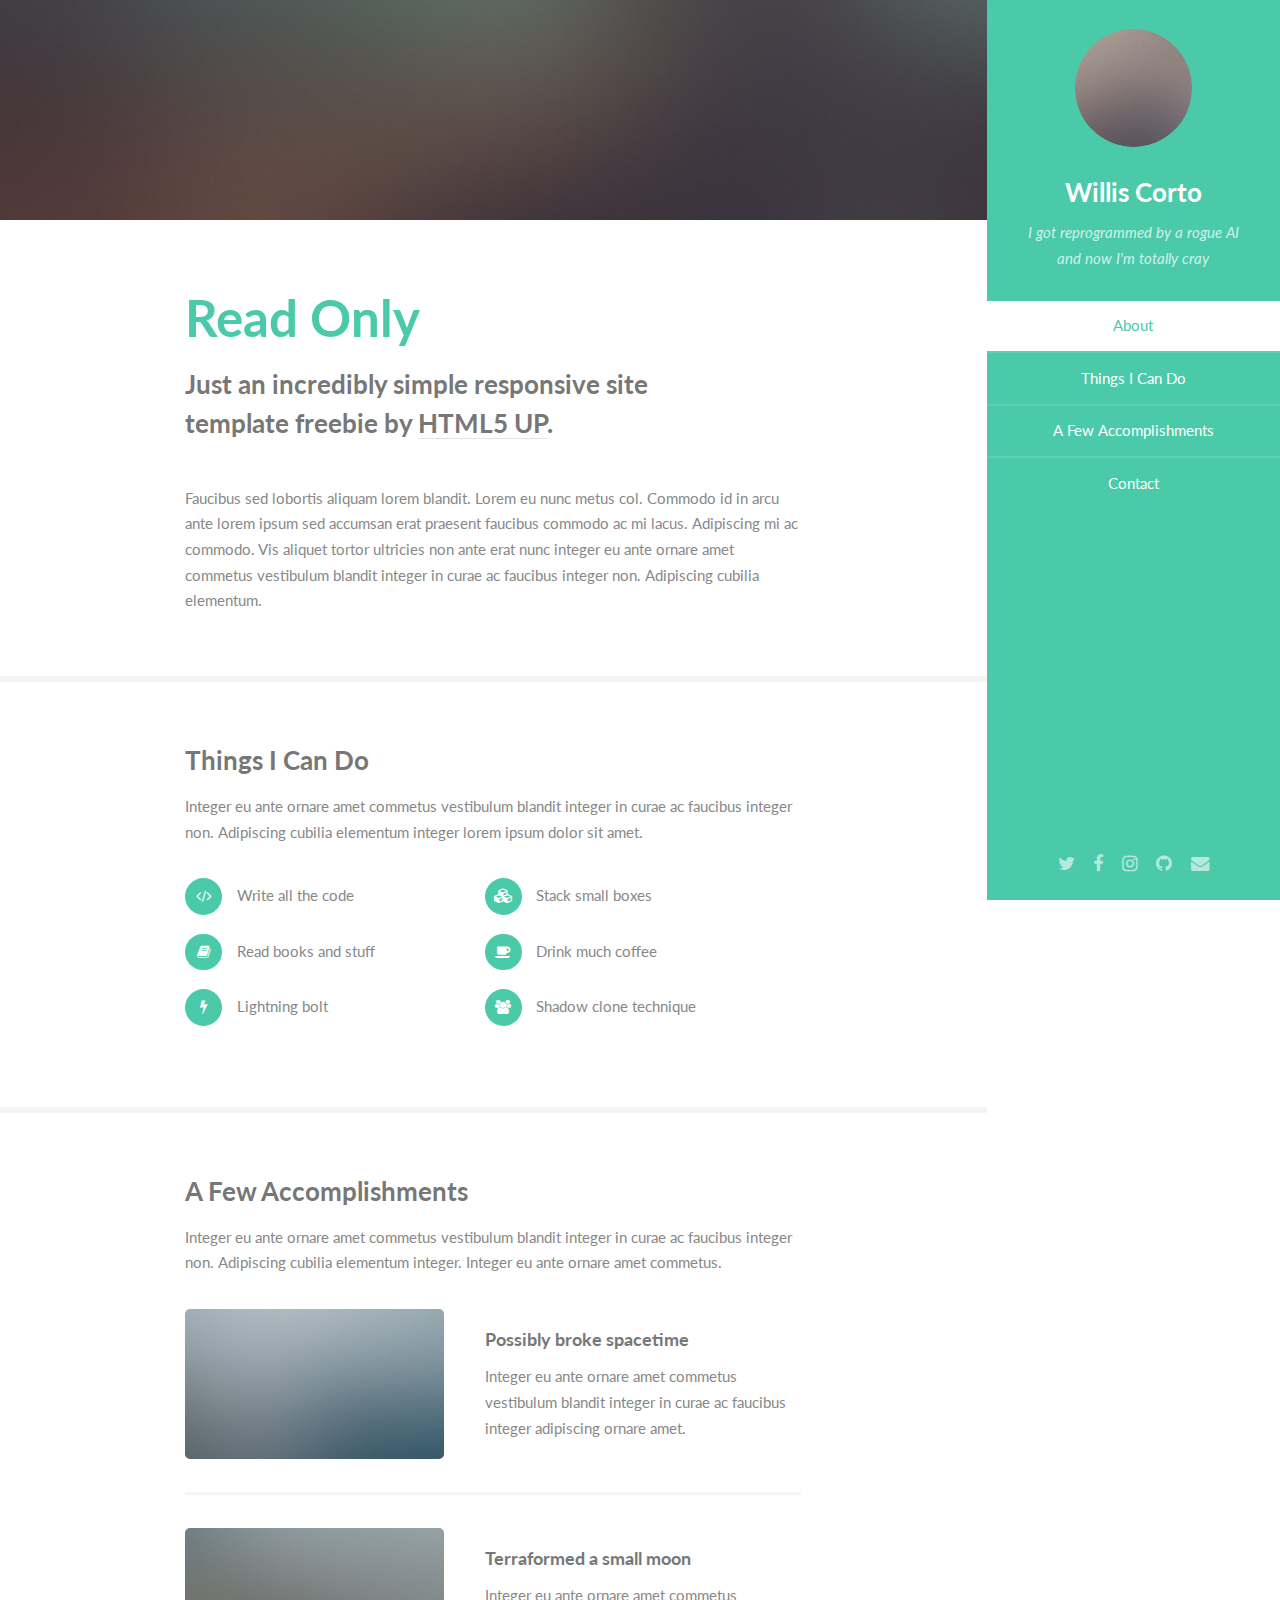
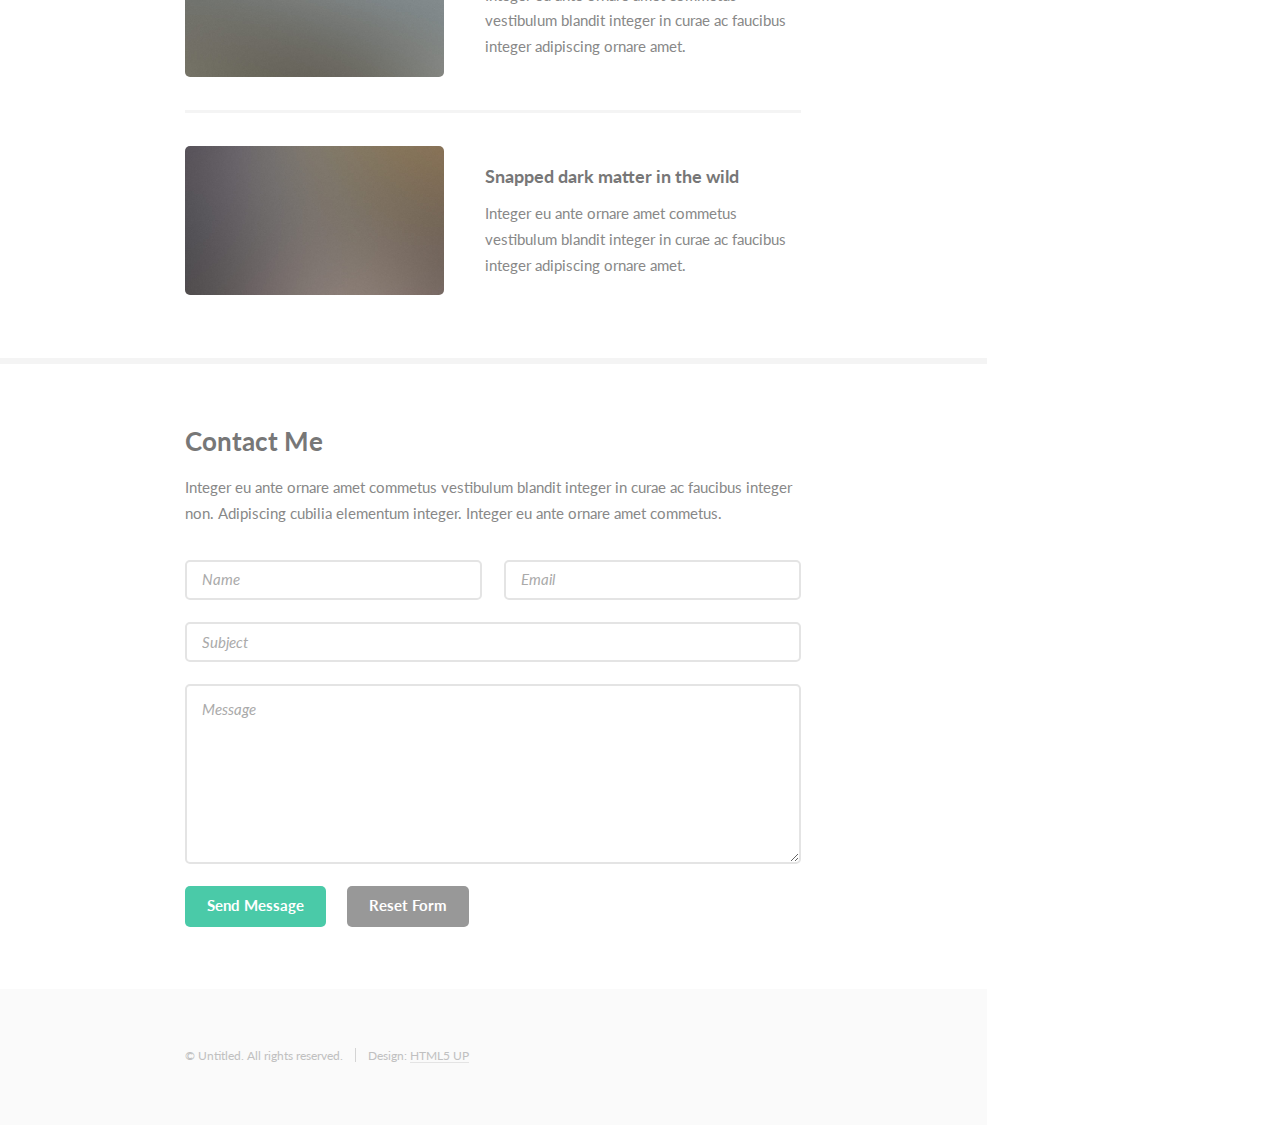
==== commit fee0be85: "Ishi's new website 3" ====
--- a/index.html
+++ b/index.html
@@ -1,463 +1,504 @@
 <!DOCTYPE HTML>
 <!--
-	Strata by HTML5 UP
+	Read Only by HTML5 UP
 	html5up.net | @ajlkn
 	Free for personal and commercial use under the CCA 3.0 license (html5up.net/license)
 -->
 <html>
 	<head>
-		<title>Strata by HTML5 UP</title>
+		<title>Read Only by HTML5 UP</title>
 		<meta charset="utf-8" />
 		<meta name="viewport" content="width=device-width, initial-scale=1" />
 		<!--[if lte IE 8]><script src="assets/js/ie/html5shiv.js"></script><![endif]-->
 		<link rel="stylesheet" href="assets/css/main.css" />
 		<!--[if lte IE 8]><link rel="stylesheet" href="assets/css/ie8.css" /><![endif]-->
 	</head>
-	<body id="top">
+	<body>
 
 		<!-- Header -->
-			<header id="header">
-				<div class="inner">
-					<a href="#" class="image avatar"><img src="images/avatar.jpg" alt="" /></a>
-					<h1><strong>I am Strata</strong>, a super simple<br />
-					responsive site template freebie<br />
-					crafted by <a href="http://html5up.net">HTML5 UP</a>.</h1>
-				</div>
-			</header>
-
-		<!-- Main -->
-			<div id="main">
-
-				<!-- One -->
-					<section id="one">
-						<header class="major">
-							<h2>Ipsum lorem dolor aliquam ante commodo<br />
-							magna sed accumsan arcu neque.</h2>
-						</header>
-						<p>Accumsan orci faucibus id eu lorem semper. Eu ac iaculis ac nunc nisi lorem vulputate lorem neque cubilia ac in adipiscing in curae lobortis tortor primis integer massa adipiscing id nisi accumsan pellentesque commodo blandit enim arcu non at amet id arcu magna. Accumsan orci faucibus id eu lorem semper nunc nisi lorem vulputate lorem neque cubilia.</p>
-						<ul class="actions">
-							<li><a href="#" class="button">Learn More</a></li>
-						</ul>
-					</section>
-
-				<!-- Two -->
-					<section id="two">
-						<h2>Recent Work</h2>
-						<div class="row">
-							<article class="6u 12u$(xsmall) work-item">
-								<a href="images/fulls/01.jpg" class="image fit thumb"><img src="images/thumbs/01.jpg" alt="" /></a>
-								<h3>Magna sed consequat tempus</h3>
-								<p>Lorem ipsum dolor sit amet nisl sed nullam feugiat.</p>
-							</article>
-							<article class="6u$ 12u$(xsmall) work-item">
-								<a href="images/fulls/02.jpg" class="image fit thumb"><img src="images/thumbs/02.jpg" alt="" /></a>
-								<h3>Ultricies lacinia interdum</h3>
-								<p>Lorem ipsum dolor sit amet nisl sed nullam feugiat.</p>
-							</article>
-							<article class="6u 12u$(xsmall) work-item">
-								<a href="images/fulls/03.jpg" class="image fit thumb"><img src="images/thumbs/03.jpg" alt="" /></a>
-								<h3>Tortor metus commodo</h3>
-								<p>Lorem ipsum dolor sit amet nisl sed nullam feugiat.</p>
-							</article>
-							<article class="6u$ 12u$(xsmall) work-item">
-								<a href="images/fulls/04.jpg" class="image fit thumb"><img src="images/thumbs/04.jpg" alt="" /></a>
-								<h3>Quam neque phasellus</h3>
-								<p>Lorem ipsum dolor sit amet nisl sed nullam feugiat.</p>
-							</article>
-							<article class="6u 12u$(xsmall) work-item">
-								<a href="images/fulls/05.jpg" class="image fit thumb"><img src="images/thumbs/05.jpg" alt="" /></a>
-								<h3>Nunc enim commodo aliquet</h3>
-								<p>Lorem ipsum dolor sit amet nisl sed nullam feugiat.</p>
-							</article>
-							<article class="6u$ 12u$(xsmall) work-item">
-								<a href="images/fulls/06.jpg" class="image fit thumb"><img src="images/thumbs/06.jpg" alt="" /></a>
-								<h3>Risus ornare lacinia</h3>
-								<p>Lorem ipsum dolor sit amet nisl sed nullam feugiat.</p>
-							</article>
-						</div>
-						<ul class="actions">
-							<li><a href="#" class="button">Full Portfolio</a></li>
-						</ul>
-					</section>
-
-				<!-- Three -->
-					<section id="three">
-						<h2>Get In Touch</h2>
-						<p>Accumsan pellentesque commodo blandit enim arcu non at amet id arcu magna. Accumsan orci faucibus id eu lorem semper nunc nisi lorem vulputate lorem neque lorem ipsum dolor.</p>
-						<div class="row">
-							<div class="8u 12u$(small)">
-								<form method="post" action="#">
-									<div class="row uniform 50%">
-										<div class="6u 12u$(xsmall)"><input type="text" name="name" id="name" placeholder="Name" /></div>
-										<div class="6u$ 12u$(xsmall)"><input type="email" name="email" id="email" placeholder="Email" /></div>
-										<div class="12u$"><textarea name="message" id="message" placeholder="Message" rows="4"></textarea></div>
+			<section id="header">
+				<header>
+					<span class="image avatar"><img src="images/avatar.jpg" alt="" /></span>
+					<h1 id="logo"><a href="#">Willis Corto</a></h1>
+					<p>I got reprogrammed by a rogue AI<br />
+					and now I'm totally cray</p>
+				</header>
+				<nav id="nav">
+					<ul>
+						<li><a href="#one" class="active">About</a></li>
+						<li><a href="#two">Things I Can Do</a></li>
+						<li><a href="#three">A Few Accomplishments</a></li>
+						<li><a href="#four">Contact</a></li>
+					</ul>
+				</nav>
+				<footer>
+					<ul class="icons">
+						<li><a href="#" class="icon fa-twitter"><span class="label">Twitter</span></a></li>
+						<li><a href="#" class="icon fa-facebook"><span class="label">Facebook</span></a></li>
+						<li><a href="#" class="icon fa-instagram"><span class="label">Instagram</span></a></li>
+						<li><a href="#" class="icon fa-github"><span class="label">Github</span></a></li>
+						<li><a href="#" class="icon fa-envelope"><span class="label">Email</span></a></li>
+					</ul>
+				</footer>
+			</section>
+
+		<!-- Wrapper -->
+			<div id="wrapper">
+
+				<!-- Main -->
+					<div id="main">
+
+						<!-- One -->
+							<section id="one">
+								<div class="container">
+									<header class="major">
+										<h2>Read Only</h2>
+										<p>Just an incredibly simple responsive site<br />
+										template freebie by <a href="http://html5up.net">HTML5 UP</a>.</p>
+									</header>
+									<p>Faucibus sed lobortis aliquam lorem blandit. Lorem eu nunc metus col. Commodo id in arcu ante lorem ipsum sed accumsan erat praesent faucibus commodo ac mi lacus. Adipiscing mi ac commodo. Vis aliquet tortor ultricies non ante erat nunc integer eu ante ornare amet commetus vestibulum blandit integer in curae ac faucibus integer non. Adipiscing cubilia elementum.</p>
+								</div>
+							</section>
+
+						<!-- Two -->
+							<section id="two">
+								<div class="container">
+									<h3>Things I Can Do</h3>
+									<p>Integer eu ante ornare amet commetus vestibulum blandit integer in curae ac faucibus integer non. Adipiscing cubilia elementum integer lorem ipsum dolor sit amet.</p>
+									<ul class="feature-icons">
+										<li class="fa-code">Write all the code</li>
+										<li class="fa-cubes">Stack small boxes</li>
+										<li class="fa-book">Read books and stuff</li>
+										<li class="fa-coffee">Drink much coffee</li>
+										<li class="fa-bolt">Lightning bolt</li>
+										<li class="fa-users">Shadow clone technique</li>
+									</ul>
+								</div>
+							</section>
+
+						<!-- Three -->
+							<section id="three">
+								<div class="container">
+									<h3>A Few Accomplishments</h3>
+									<p>Integer eu ante ornare amet commetus vestibulum blandit integer in curae ac faucibus integer non. Adipiscing cubilia elementum integer. Integer eu ante ornare amet commetus.</p>
+									<div class="features">
+										<article>
+											<a href="#" class="image"><img src="images/pic01.jpg" alt="" /></a>
+											<div class="inner">
+												<h4>Possibly broke spacetime</h4>
+												<p>Integer eu ante ornare amet commetus vestibulum blandit integer in curae ac faucibus integer adipiscing ornare amet.</p>
+											</div>
+										</article>
+										<article>
+											<a href="#" class="image"><img src="images/pic02.jpg" alt="" /></a>
+											<div class="inner">
+												<h4>Terraformed a small moon</h4>
+												<p>Integer eu ante ornare amet commetus vestibulum blandit integer in curae ac faucibus integer adipiscing ornare amet.</p>
+											</div>
+										</article>
+										<article>
+											<a href="#" class="image"><img src="images/pic03.jpg" alt="" /></a>
+											<div class="inner">
+												<h4>Snapped dark matter in the wild</h4>
+												<p>Integer eu ante ornare amet commetus vestibulum blandit integer in curae ac faucibus integer adipiscing ornare amet.</p>
+											</div>
+										</article>
 									</div>
-								</form>
-								<ul class="actions">
-									<li><input type="submit" value="Send Message" /></li>
-								</ul>
-							</div>
-							<div class="4u$ 12u$(small)">
-								<ul class="labeled-icons">
-									<li>
-										<h3 class="icon fa-home"><span class="label">Address</span></h3>
-										1234 Somewhere Rd.<br />
-										Nashville, TN 00000<br />
-										United States
-									</li>
-									<li>
-										<h3 class="icon fa-mobile"><span class="label">Phone</span></h3>
-										000-000-0000
-									</li>
-									<li>
-										<h3 class="icon fa-envelope-o"><span class="label">Email</span></h3>
-										<a href="#">hello@untitled.tld</a>
-									</li>
-								</ul>
-							</div>
+								</div>
+							</section>
+
+						<!-- Four -->
+							<section id="four">
+								<div class="container">
+									<h3>Contact Me</h3>
+									<p>Integer eu ante ornare amet commetus vestibulum blandit integer in curae ac faucibus integer non. Adipiscing cubilia elementum integer. Integer eu ante ornare amet commetus.</p>
+									<form method="post" action="#">
+										<div class="row uniform">
+											<div class="6u 12u(xsmall)"><input type="text" name="name" id="name" placeholder="Name" /></div>
+											<div class="6u 12u(xsmall)"><input type="email" name="email" id="email" placeholder="Email" /></div>
+										</div>
+										<div class="row uniform">
+											<div class="12u"><input type="text" name="subject" id="subject" placeholder="Subject" /></div>
+										</div>
+										<div class="row uniform">
+											<div class="12u"><textarea name="message" id="message" placeholder="Message" rows="6"></textarea></div>
+										</div>
+										<div class="row uniform">
+											<div class="12u">
+												<ul class="actions">
+													<li><input type="submit" class="special" value="Send Message" /></li>
+													<li><input type="reset" value="Reset Form" /></li>
+												</ul>
+											</div>
+										</div>
+									</form>
+								</div>
+							</section>
+
+						<!-- Five -->
+						<!--
+							<section id="five">
+								<div class="container">
+									<h3>Elements</h3>
+
+									<section>
+										<h4>Text</h4>
+										<p>This is <b>bold</b> and this is <strong>strong</strong>. This is <i>italic</i> and this is <em>emphasized</em>.
+										This is <sup>superscript</sup> text and this is <sub>subscript</sub> text.
+										This is <u>underlined</u> and this is code: <code>for (;;) { ... }</code>. Finally, <a href="#">this is a link</a>.</p>
+										<hr />
+										<header>
+											<h4>Heading with a Subtitle</h4>
+											<p>Lorem ipsum dolor sit amet nullam id egestas urna aliquam</p>
+										</header>
+										<p>Nunc lacinia ante nunc ac lobortis. Interdum adipiscing gravida odio porttitor sem non mi integer non faucibus ornare mi ut ante amet placerat aliquet. Volutpat eu sed ante lacinia sapien lorem accumsan varius montes viverra nibh in adipiscing blandit tempus accumsan.</p>
+										<header>
+											<h5>Heading with a Subtitle</h5>
+											<p>Lorem ipsum dolor sit amet nullam id egestas urna aliquam</p>
+										</header>
+										<p>Nunc lacinia ante nunc ac lobortis. Interdum adipiscing gravida odio porttitor sem non mi integer non faucibus ornare mi ut ante amet placerat aliquet. Volutpat eu sed ante lacinia sapien lorem accumsan varius montes viverra nibh in adipiscing blandit tempus accumsan.</p>
+										<hr />
+										<h2>Heading Level 2</h2>
+										<h3>Heading Level 3</h3>
+										<h4>Heading Level 4</h4>
+										<h5>Heading Level 5</h5>
+										<h6>Heading Level 6</h6>
+										<hr />
+										<h5>Blockquote</h5>
+										<blockquote>Fringilla nisl. Donec accumsan interdum nisi, quis tincidunt felis sagittis eget tempus euismod. Vestibulum ante ipsum primis in faucibus vestibulum. Blandit adipiscing eu felis iaculis volutpat ac adipiscing accumsan faucibus. Vestibulum ante ipsum primis in faucibus lorem ipsum dolor sit amet nullam adipiscing eu felis.</blockquote>
+										<h5>Preformatted</h5>
+										<pre><code>i = 0;
+
+	while (!deck.isInOrder()) {
+	    print 'Iteration ' + i;
+	    deck.shuffle();
+	    i++;
+	}
+
+	print 'It took ' + i + ' iterations to sort the deck.';</code></pre>
+									</section>
+
+									<section>
+										<h4>Lists</h4>
+										<div class="row">
+											<div class="6u 12u(xsmall)">
+												<h5>Unordered</h5>
+												<ul>
+													<li>Dolor pulvinar etiam magna etiam.</li>
+													<li>Sagittis adipiscing lorem eleifend.</li>
+													<li>Felis enim feugiat dolore viverra.</li>
+												</ul>
+												<h5>Alternate</h5>
+												<ul class="alt">
+													<li>Dolor pulvinar etiam magna etiam.</li>
+													<li>Sagittis adipiscing lorem eleifend.</li>
+													<li>Felis enim feugiat dolore viverra.</li>
+												</ul>
+											</div>
+											<div class="6u 12u(xsmall)">
+												<h5>Ordered</h5>
+												<ol>
+													<li>Dolor pulvinar etiam magna etiam.</li>
+													<li>Etiam vel felis at lorem sed viverra.</li>
+													<li>Felis enim feugiat dolore viverra.</li>
+													<li>Dolor pulvinar etiam magna etiam.</li>
+													<li>Etiam vel felis at lorem sed viverra.</li>
+													<li>Felis enim feugiat dolore viverra.</li>
+												</ol>
+												<h5>Icons</h5>
+												<ul class="icons">
+													<li><a href="#" class="icon fa-twitter"><span class="label">Twitter</span></a></li>
+													<li><a href="#" class="icon fa-facebook"><span class="label">Facebook</span></a></li>
+													<li><a href="#" class="icon fa-instagram"><span class="label">Instagram</span></a></li>
+													<li><a href="#" class="icon fa-github"><span class="label">Github</span></a></li>
+													<li><a href="#" class="icon fa-dribbble"><span class="label">Dribbble</span></a></li>
+													<li><a href="#" class="icon fa-tumblr"><span class="label">Tumblr</span></a></li>
+												</ul>
+											</div>
+										</div>
+										<h5>Actions</h5>
+										<ul class="actions">
+											<li><a href="#" class="button special">Default</a></li>
+											<li><a href="#" class="button">Default</a></li>
+											<li><a href="#" class="button alt">Default</a></li>
+										</ul>
+										<ul class="actions small">
+											<li><a href="#" class="button special small">Small</a></li>
+											<li><a href="#" class="button small">Small</a></li>
+											<li><a href="#" class="button alt small">Small</a></li>
+										</ul>
+										<div class="row">
+											<div class="3u 6u(medium) 12u$(xsmall)">
+												<ul class="actions vertical">
+													<li><a href="#" class="button special">Default</a></li>
+													<li><a href="#" class="button">Default</a></li>
+													<li><a href="#" class="button alt">Default</a></li>
+												</ul>
+											</div>
+											<div class="3u 6u$(medium) 12u$(xsmall)">
+												<ul class="actions vertical small">
+													<li><a href="#" class="button special small">Small</a></li>
+													<li><a href="#" class="button small">Small</a></li>
+													<li><a href="#" class="button alt small">Small</a></li>
+												</ul>
+											</div>
+											<div class="3u 6u(medium) 12u$(xsmall)">
+												<ul class="actions vertical">
+													<li><a href="#" class="button special fit">Default</a></li>
+													<li><a href="#" class="button fit">Default</a></li>
+													<li><a href="#" class="button alt fit">Default</a></li>
+												</ul>
+											</div>
+											<div class="3u 6u$(medium) 12u$(xsmall)">
+												<ul class="actions vertical small">
+													<li><a href="#" class="button special small fit">Small</a></li>
+													<li><a href="#" class="button small fit">Small</a></li>
+													<li><a href="#" class="button alt small fit">Small</a></li>
+												</ul>
+											</div>
+										</div>
+									</section>
+
+									<section>
+										<h4>Table</h4>
+										<h5>Default</h5>
+										<div class="table-wrapper">
+											<table>
+												<thead>
+													<tr>
+														<th>Name</th>
+														<th>Description</th>
+														<th>Price</th>
+													</tr>
+												</thead>
+												<tbody>
+													<tr>
+														<td>Item One</td>
+														<td>Ante turpis integer aliquet porttitor.</td>
+														<td>29.99</td>
+													</tr>
+													<tr>
+														<td>Item Two</td>
+														<td>Vis ac commodo adipiscing arcu aliquet.</td>
+														<td>19.99</td>
+													</tr>
+													<tr>
+														<td>Item Three</td>
+														<td> Morbi faucibus arcu accumsan lorem.</td>
+														<td>29.99</td>
+													</tr>
+													<tr>
+														<td>Item Four</td>
+														<td>Vitae integer tempus condimentum.</td>
+														<td>19.99</td>
+													</tr>
+													<tr>
+														<td>Item Five</td>
+														<td>Ante turpis integer aliquet porttitor.</td>
+														<td>29.99</td>
+													</tr>
+												</tbody>
+												<tfoot>
+													<tr>
+														<td colspan="2"></td>
+														<td>100.00</td>
+													</tr>
+												</tfoot>
+											</table>
+										</div>
+
+										<h5>Alternate</h5>
+										<div class="table-wrapper">
+											<table class="alt">
+												<thead>
+													<tr>
+														<th>Name</th>
+														<th>Description</th>
+														<th>Price</th>
+													</tr>
+												</thead>
+												<tbody>
+													<tr>
+														<td>Item One</td>
+														<td>Ante turpis integer aliquet porttitor.</td>
+														<td>29.99</td>
+													</tr>
+													<tr>
+														<td>Item Two</td>
+														<td>Vis ac commodo adipiscing arcu aliquet.</td>
+														<td>19.99</td>
+													</tr>
+													<tr>
+														<td>Item Three</td>
+														<td> Morbi faucibus arcu accumsan lorem.</td>
+														<td>29.99</td>
+													</tr>
+													<tr>
+														<td>Item Four</td>
+														<td>Vitae integer tempus condimentum.</td>
+														<td>19.99</td>
+													</tr>
+													<tr>
+														<td>Item Five</td>
+														<td>Ante turpis integer aliquet porttitor.</td>
+														<td>29.99</td>
+													</tr>
+												</tbody>
+												<tfoot>
+													<tr>
+														<td colspan="2"></td>
+														<td>100.00</td>
+													</tr>
+												</tfoot>
+											</table>
+										</div>
+									</section>
+
+									<section>
+										<h4>Buttons</h4>
+										<ul class="actions">
+											<li><a href="#" class="button special">Special</a></li>
+											<li><a href="#" class="button">Default</a></li>
+											<li><a href="#" class="button alt">Alternate</a></li>
+										</ul>
+										<ul class="actions">
+											<li><a href="#" class="button special big">Big</a></li>
+											<li><a href="#" class="button">Default</a></li>
+											<li><a href="#" class="button alt small">Small</a></li>
+										</ul>
+										<ul class="actions fit">
+											<li><a href="#" class="button special fit">Fit</a></li>
+											<li><a href="#" class="button fit">Fit</a></li>
+											<li><a href="#" class="button alt fit">Fit</a></li>
+										</ul>
+										<ul class="actions fit small">
+											<li><a href="#" class="button special fit small">Fit + Small</a></li>
+											<li><a href="#" class="button fit small">Fit + Small</a></li>
+											<li><a href="#" class="button alt fit small">Fit + Small</a></li>
+										</ul>
+										<ul class="actions">
+											<li><a href="#" class="button special icon fa-download">Icon</a></li>
+											<li><a href="#" class="button icon fa-download">Icon</a></li>
+											<li><a href="#" class="button alt icon fa-check">Icon</a></li>
+										</ul>
+										<ul class="actions">
+											<li><span class="button special disabled">Special</span></li>
+											<li><span class="button disabled">Default</span></li>
+											<li><span class="button alt disabled">Alternate</span></li>
+										</ul>
+									</section>
+
+									<section>
+										<h4>Form</h4>
+										<form method="post" action="#">
+											<div class="row uniform">
+												<div class="6u 12u(xsmall)">
+													<input type="text" name="demo-name" id="demo-name" value="" placeholder="Name" />
+												</div>
+												<div class="6u 12u(xsmall)">
+													<input type="email" name="demo-email" id="demo-email" value="" placeholder="Email" />
+												</div>
+											</div>
+											<div class="row uniform">
+												<div class="12u">
+													<div class="select-wrapper">
+														<select name="demo-category" id="demo-category">
+															<option value="">- Category -</option>
+															<option value="1">Manufacturing</option>
+															<option value="1">Shipping</option>
+															<option value="1">Administration</option>
+															<option value="1">Human Resources</option>
+														</select>
+													</div>
+												</div>
+											</div>
+											<div class="row uniform">
+												<div class="4u 12u(medium)">
+													<input type="radio" id="demo-priority-low" name="demo-priority" checked>
+													<label for="demo-priority-low">Low Priority</label>
+												</div>
+												<div class="4u 12u(medium)">
+													<input type="radio" id="demo-priority-normal" name="demo-priority">
+													<label for="demo-priority-normal">Normal Priority</label>
+												</div>
+												<div class="4u 12u(medium)">
+													<input type="radio" id="demo-priority-high" name="demo-priority">
+													<label for="demo-priority-high">High Priority</label>
+												</div>
+											</div>
+											<div class="row uniform">
+												<div class="6u 12u(medium)">
+													<input type="checkbox" id="demo-copy" name="demo-copy">
+													<label for="demo-copy">Email me a copy of this message</label>
+												</div>
+												<div class="6u 12u(medium)">
+													<input type="checkbox" id="demo-human" name="demo-human" checked>
+													<label for="demo-human">I am a human and not a robot</label>
+												</div>
+											</div>
+											<div class="row uniform">
+												<div class="12u">
+													<textarea name="demo-message" id="demo-message" placeholder="Enter your message" rows="6"></textarea>
+												</div>
+											</div>
+											<div class="row uniform">
+												<div class="12u">
+													<ul class="actions">
+														<li><input type="submit" value="Send Message" /></li>
+														<li><input type="reset" value="Reset" class="alt" /></li>
+													</ul>
+												</div>
+											</div>
+										</form>
+									</section>
+
+									<section>
+										<h4>Image</h4>
+										<h5>Fit</h5>
+										<span class="image fit"><img src="images/banner.jpg" alt="" /></span>
+										<div class="box alt">
+											<div class="row 50% uniform">
+												<div class="4u"><span class="image fit"><img src="images/pic01.jpg" alt="" /></span></div>
+												<div class="4u"><span class="image fit"><img src="images/pic02.jpg" alt="" /></span></div>
+												<div class="4u"><span class="image fit"><img src="images/pic03.jpg" alt="" /></span></div>
+											</div>
+											<div class="row 50% uniform">
+												<div class="4u"><span class="image fit"><img src="images/pic02.jpg" alt="" /></span></div>
+												<div class="4u"><span class="image fit"><img src="images/pic03.jpg" alt="" /></span></div>
+												<div class="4u"><span class="image fit"><img src="images/pic01.jpg" alt="" /></span></div>
+											</div>
+											<div class="row 50% uniform">
+												<div class="4u"><span class="image fit"><img src="images/pic03.jpg" alt="" /></span></div>
+												<div class="4u"><span class="image fit"><img src="images/pic01.jpg" alt="" /></span></div>
+												<div class="4u"><span class="image fit"><img src="images/pic02.jpg" alt="" /></span></div>
+											</div>
+										</div>
+										<h5>Left &amp; Right</h5>
+										<p><span class="image left"><img src="images/avatar.jpg" alt="" /></span>Fringilla nisl. Donec accumsan interdum nisi, quis tincidunt felis sagittis eget. tempus euismod. Vestibulum ante ipsum primis in faucibus vestibulum. Blandit adipiscing eu felis iaculis volutpat ac adipiscing accumsan eu faucibus. Integer ac pellentesque praesent tincidunt felis sagittis eget. tempus euismod. Vestibulum ante ipsum primis in faucibus vestibulum. Blandit adipiscing eu felis iaculis volutpat ac adipiscing accumsan eu faucibus. Integer ac pellentesque praesent. Donec accumsan interdum nisi, quis tincidunt felis sagittis eget. tempus euismod. Vestibulum ante ipsum primis in faucibus vestibulum. Blandit adipiscing eu felis iaculis volutpat ac adipiscing accumsan eu faucibus. Integer ac pellentesque praesent tincidunt felis sagittis eget. tempus euismod. Vestibulum ante ipsum primis in faucibus vestibulum. Blandit adipiscing eu felis iaculis volutpat ac adipiscing accumsan eu faucibus. Integer ac pellentesque praesent.</p>
+										<p><span class="image right"><img src="images/avatar.jpg" alt="" /></span>Fringilla nisl. Donec accumsan interdum nisi, quis tincidunt felis sagittis eget. tempus euismod. Vestibulum ante ipsum primis in faucibus vestibulum. Blandit adipiscing eu felis iaculis volutpat ac adipiscing accumsan eu faucibus. Integer ac pellentesque praesent tincidunt felis sagittis eget. tempus euismod. Vestibulum ante ipsum primis in faucibus vestibulum. Blandit adipiscing eu felis iaculis volutpat ac adipiscing accumsan eu faucibus. Integer ac pellentesque praesent. Donec accumsan interdum nisi, quis tincidunt felis sagittis eget. tempus euismod. Vestibulum ante ipsum primis in faucibus vestibulum. Blandit adipiscing eu felis iaculis volutpat ac adipiscing accumsan eu faucibus. Integer ac pellentesque praesent tincidunt felis sagittis eget. tempus euismod. Vestibulum ante ipsum primis in faucibus vestibulum. Blandit adipiscing eu felis iaculis volutpat ac adipiscing accumsan eu faucibus. Integer ac pellentesque praesent.</p>
+									</section>
+
+								</div>
+							</section>
+						-->
+
+					</div>
+
+				<!-- Footer -->
+					<section id="footer">
+						<div class="container">
+							<ul class="copyright">
+								<li>&copy; Untitled. All rights reserved.</li><li>Design: <a href="http://html5up.net">HTML5 UP</a></li>
+							</ul>
 						</div>
 					</section>
 
-				<!-- Four -->
-				<!--
-					<section id="four">
-						<h2>Elements</h2>
-
-						<section>
-							<h4>Text</h4>
-							<p>This is <b>bold</b> and this is <strong>strong</strong>. This is <i>italic</i> and this is <em>emphasized</em>.
-							This is <sup>superscript</sup> text and this is <sub>subscript</sub> text.
-							This is <u>underlined</u> and this is code: <code>for (;;) { ... }</code>. Finally, <a href="#">this is a link</a>.</p>
-							<hr />
-							<header>
-								<h4>Heading with a Subtitle</h4>
-								<p>Lorem ipsum dolor sit amet nullam id egestas urna aliquam</p>
-							</header>
-							<p>Nunc lacinia ante nunc ac lobortis. Interdum adipiscing gravida odio porttitor sem non mi integer non faucibus ornare mi ut ante amet placerat aliquet. Volutpat eu sed ante lacinia sapien lorem accumsan varius montes viverra nibh in adipiscing blandit tempus accumsan.</p>
-							<header>
-								<h5>Heading with a Subtitle</h5>
-								<p>Lorem ipsum dolor sit amet nullam id egestas urna aliquam</p>
-							</header>
-							<p>Nunc lacinia ante nunc ac lobortis. Interdum adipiscing gravida odio porttitor sem non mi integer non faucibus ornare mi ut ante amet placerat aliquet. Volutpat eu sed ante lacinia sapien lorem accumsan varius montes viverra nibh in adipiscing blandit tempus accumsan.</p>
-							<hr />
-							<h2>Heading Level 2</h2>
-							<h3>Heading Level 3</h3>
-							<h4>Heading Level 4</h4>
-							<h5>Heading Level 5</h5>
-							<h6>Heading Level 6</h6>
-							<hr />
-							<h5>Blockquote</h5>
-							<blockquote>Fringilla nisl. Donec accumsan interdum nisi, quis tincidunt felis sagittis eget tempus euismod. Vestibulum ante ipsum primis in faucibus vestibulum. Blandit adipiscing eu felis iaculis volutpat ac adipiscing accumsan faucibus. Vestibulum ante ipsum primis in faucibus lorem ipsum dolor sit amet nullam adipiscing eu felis.</blockquote>
-							<h5>Preformatted</h5>
-							<pre><code>i = 0;
-
-while (!deck.isInOrder()) {
-print 'Iteration ' + i;
-deck.shuffle();
-i++;
-}
-
-print 'It took ' + i + ' iterations to sort the deck.';</code></pre>
-						</section>
-
-						<section>
-							<h4>Lists</h4>
-							<div class="row">
-								<div class="6u 12u$(xsmall)">
-									<h5>Unordered</h5>
-									<ul>
-										<li>Dolor pulvinar etiam magna etiam.</li>
-										<li>Sagittis adipiscing lorem eleifend.</li>
-										<li>Felis enim feugiat dolore viverra.</li>
-									</ul>
-									<h5>Alternate</h5>
-									<ul class="alt">
-										<li>Dolor pulvinar etiam magna etiam.</li>
-										<li>Sagittis adipiscing lorem eleifend.</li>
-										<li>Felis enim feugiat dolore viverra.</li>
-									</ul>
-								</div>
-								<div class="6u$ 12u$(xsmall)">
-									<h5>Ordered</h5>
-									<ol>
-										<li>Dolor pulvinar etiam magna etiam.</li>
-										<li>Etiam vel felis at lorem sed viverra.</li>
-										<li>Felis enim feugiat dolore viverra.</li>
-										<li>Dolor pulvinar etiam magna etiam.</li>
-										<li>Etiam vel felis at lorem sed viverra.</li>
-										<li>Felis enim feugiat dolore viverra.</li>
-									</ol>
-									<h5>Icons</h5>
-									<ul class="icons">
-										<li><a href="#" class="icon fa-twitter"><span class="label">Twitter</span></a></li>
-										<li><a href="#" class="icon fa-facebook"><span class="label">Facebook</span></a></li>
-										<li><a href="#" class="icon fa-instagram"><span class="label">Instagram</span></a></li>
-										<li><a href="#" class="icon fa-github"><span class="label">Github</span></a></li>
-										<li><a href="#" class="icon fa-dribbble"><span class="label">Dribbble</span></a></li>
-										<li><a href="#" class="icon fa-tumblr"><span class="label">Tumblr</span></a></li>
-									</ul>
-								</div>
-							</div>
-							<h5>Actions</h5>
-							<ul class="actions">
-								<li><a href="#" class="button special">Default</a></li>
-								<li><a href="#" class="button">Default</a></li>
-							</ul>
-							<ul class="actions small">
-								<li><a href="#" class="button special small">Small</a></li>
-								<li><a href="#" class="button small">Small</a></li>
-							</ul>
-							<div class="row">
-								<div class="6u 12u$(small)">
-									<ul class="actions vertical">
-										<li><a href="#" class="button special">Default</a></li>
-										<li><a href="#" class="button">Default</a></li>
-									</ul>
-								</div>
-								<div class="6u$ 12u$(small)">
-									<ul class="actions vertical small">
-										<li><a href="#" class="button special small">Small</a></li>
-										<li><a href="#" class="button small">Small</a></li>
-									</ul>
-								</div>
-								<div class="6u 12u$(small)">
-									<ul class="actions vertical">
-										<li><a href="#" class="button special fit">Default</a></li>
-										<li><a href="#" class="button fit">Default</a></li>
-									</ul>
-								</div>
-								<div class="6u$ 12u$(small)">
-									<ul class="actions vertical small">
-										<li><a href="#" class="button special small fit">Small</a></li>
-										<li><a href="#" class="button small fit">Small</a></li>
-									</ul>
-								</div>
-							</div>
-						</section>
-
-						<section>
-							<h4>Table</h4>
-							<h5>Default</h5>
-							<div class="table-wrapper">
-								<table>
-									<thead>
-										<tr>
-											<th>Name</th>
-											<th>Description</th>
-											<th>Price</th>
-										</tr>
-									</thead>
-									<tbody>
-										<tr>
-											<td>Item One</td>
-											<td>Ante turpis integer aliquet porttitor.</td>
-											<td>29.99</td>
-										</tr>
-										<tr>
-											<td>Item Two</td>
-											<td>Vis ac commodo adipiscing arcu aliquet.</td>
-											<td>19.99</td>
-										</tr>
-										<tr>
-											<td>Item Three</td>
-											<td> Morbi faucibus arcu accumsan lorem.</td>
-											<td>29.99</td>
-										</tr>
-										<tr>
-											<td>Item Four</td>
-											<td>Vitae integer tempus condimentum.</td>
-											<td>19.99</td>
-										</tr>
-										<tr>
-											<td>Item Five</td>
-											<td>Ante turpis integer aliquet porttitor.</td>
-											<td>29.99</td>
-										</tr>
-									</tbody>
-									<tfoot>
-										<tr>
-											<td colspan="2"></td>
-											<td>100.00</td>
-										</tr>
-									</tfoot>
-								</table>
-							</div>
-
-							<h5>Alternate</h5>
-							<div class="table-wrapper">
-								<table class="alt">
-									<thead>
-										<tr>
-											<th>Name</th>
-											<th>Description</th>
-											<th>Price</th>
-										</tr>
-									</thead>
-									<tbody>
-										<tr>
-											<td>Item One</td>
-											<td>Ante turpis integer aliquet porttitor.</td>
-											<td>29.99</td>
-										</tr>
-										<tr>
-											<td>Item Two</td>
-											<td>Vis ac commodo adipiscing arcu aliquet.</td>
-											<td>19.99</td>
-										</tr>
-										<tr>
-											<td>Item Three</td>
-											<td> Morbi faucibus arcu accumsan lorem.</td>
-											<td>29.99</td>
-										</tr>
-										<tr>
-											<td>Item Four</td>
-											<td>Vitae integer tempus condimentum.</td>
-											<td>19.99</td>
-										</tr>
-										<tr>
-											<td>Item Five</td>
-											<td>Ante turpis integer aliquet porttitor.</td>
-											<td>29.99</td>
-										</tr>
-									</tbody>
-									<tfoot>
-										<tr>
-											<td colspan="2"></td>
-											<td>100.00</td>
-										</tr>
-									</tfoot>
-								</table>
-							</div>
-						</section>
-
-						<section>
-							<h4>Buttons</h4>
-							<ul class="actions">
-								<li><a href="#" class="button special">Special</a></li>
-								<li><a href="#" class="button">Default</a></li>
-							</ul>
-							<ul class="actions">
-								<li><a href="#" class="button big">Big</a></li>
-								<li><a href="#" class="button">Default</a></li>
-								<li><a href="#" class="button small">Small</a></li>
-							</ul>
-							<ul class="actions fit">
-								<li><a href="#" class="button special fit">Fit</a></li>
-								<li><a href="#" class="button fit">Fit</a></li>
-							</ul>
-							<ul class="actions fit small">
-								<li><a href="#" class="button special fit small">Fit + Small</a></li>
-								<li><a href="#" class="button fit small">Fit + Small</a></li>
-							</ul>
-							<ul class="actions">
-								<li><a href="#" class="button special icon fa-download">Icon</a></li>
-								<li><a href="#" class="button icon fa-download">Icon</a></li>
-							</ul>
-							<ul class="actions">
-								<li><span class="button special disabled">Special</span></li>
-								<li><span class="button disabled">Default</span></li>
-							</ul>
-						</section>
-
-						<section>
-							<h4>Form</h4>
-							<form method="post" action="#">
-								<div class="row uniform 50%">
-									<div class="6u 12u$(xsmall)">
-										<input type="text" name="demo-name" id="demo-name" value="" placeholder="Name" />
-									</div>
-									<div class="6u$ 12u$(xsmall)">
-										<input type="email" name="demo-email" id="demo-email" value="" placeholder="Email" />
-									</div>
-									<div class="12u$">
-										<div class="select-wrapper">
-											<select name="demo-category" id="demo-category">
-												<option value="">- Category -</option>
-												<option value="1">Manufacturing</option>
-												<option value="1">Shipping</option>
-												<option value="1">Administration</option>
-												<option value="1">Human Resources</option>
-											</select>
-										</div>
-									</div>
-									<div class="4u 12u$(small)">
-										<input type="radio" id="demo-priority-low" name="demo-priority" checked>
-										<label for="demo-priority-low">Low Priority</label>
-									</div>
-									<div class="4u 12u$(small)">
-										<input type="radio" id="demo-priority-normal" name="demo-priority">
-										<label for="demo-priority-normal">Normal Priority</label>
-									</div>
-									<div class="4u$ 12u(small)">
-										<input type="radio" id="demo-priority-high" name="demo-priority">
-										<label for="demo-priority-high">High Priority</label>
-									</div>
-									<div class="6u 12u$(small)">
-										<input type="checkbox" id="demo-copy" name="demo-copy">
-										<label for="demo-copy">Email me a copy of this message</label>
-									</div>
-									<div class="6u$ 12u$(small)">
-										<input type="checkbox" id="demo-human" name="demo-human" checked>
-										<label for="demo-human">I am a human and not a robot</label>
-									</div>
-									<div class="12u$">
-										<textarea name="demo-message" id="demo-message" placeholder="Enter your message" rows="6"></textarea>
-									</div>
-									<div class="12u$">
-										<ul class="actions">
-											<li><input type="submit" value="Send Message" class="special" /></li>
-											<li><input type="reset" value="Reset" /></li>
-										</ul>
-									</div>
-								</div>
-							</form>
-						</section>
-
-						<section>
-							<h4>Image</h4>
-							<h5>Fit</h5>
-							<div class="box alt">
-								<div class="row 50% uniform">
-									<div class="12u$"><span class="image fit"><img src="images/fulls/05.jpg" alt="" /></span></div>
-									<div class="4u"><span class="image fit"><img src="images/thumbs/01.jpg" alt="" /></span></div>
-									<div class="4u"><span class="image fit"><img src="images/thumbs/02.jpg" alt="" /></span></div>
-									<div class="4u$"><span class="image fit"><img src="images/thumbs/03.jpg" alt="" /></span></div>
-									<div class="4u"><span class="image fit"><img src="images/thumbs/04.jpg" alt="" /></span></div>
-									<div class="4u"><span class="image fit"><img src="images/thumbs/05.jpg" alt="" /></span></div>
-									<div class="4u$"><span class="image fit"><img src="images/thumbs/06.jpg" alt="" /></span></div>
-									<div class="4u"><span class="image fit"><img src="images/thumbs/03.jpg" alt="" /></span></div>
-									<div class="4u"><span class="image fit"><img src="images/thumbs/02.jpg" alt="" /></span></div>
-									<div class="4u$"><span class="image fit"><img src="images/thumbs/01.jpg" alt="" /></span></div>
-								</div>
-							</div>
-							<h5>Left &amp; Right</h5>
-							<p><span class="image left"><img src="images/avatar.jpg" alt="" /></span>Fringilla nisl. Donec accumsan interdum nisi, quis tincidunt felis sagittis eget. tempus euismod. Vestibulum ante ipsum primis in faucibus vestibulum. Blandit adipiscing eu felis iaculis volutpat ac adipiscing accumsan eu faucibus. Integer ac pellentesque praesent tincidunt felis sagittis eget. tempus euismod. Vestibulum ante ipsum primis in faucibus vestibulum. Blandit adipiscing eu felis iaculis volutpat ac adipiscing accumsan eu faucibus. Integer ac pellentesque praesent. Donec accumsan interdum nisi, quis tincidunt felis sagittis eget. tempus euismod. Vestibulum ante ipsum primis in faucibus vestibulum. Blandit adipiscing eu felis iaculis volutpat ac adipiscing accumsan eu faucibus. Integer ac pellentesque praesent tincidunt felis sagittis eget. tempus euismod. Vestibulum ante ipsum primis in faucibus vestibulum. Blandit adipiscing eu felis iaculis volutpat ac adipiscing accumsan eu faucibus. Integer ac pellentesque praesent.</p>
-							<p><span class="image right"><img src="images/avatar.jpg" alt="" /></span>Fringilla nisl. Donec accumsan interdum nisi, quis tincidunt felis sagittis eget. tempus euismod. Vestibulum ante ipsum primis in faucibus vestibulum. Blandit adipiscing eu felis iaculis volutpat ac adipiscing accumsan eu faucibus. Integer ac pellentesque praesent tincidunt felis sagittis eget. tempus euismod. Vestibulum ante ipsum primis in faucibus vestibulum. Blandit adipiscing eu felis iaculis volutpat ac adipiscing accumsan eu faucibus. Integer ac pellentesque praesent. Donec accumsan interdum nisi, quis tincidunt felis sagittis eget. tempus euismod. Vestibulum ante ipsum primis in faucibus vestibulum. Blandit adipiscing eu felis iaculis volutpat ac adipiscing accumsan eu faucibus. Integer ac pellentesque praesent tincidunt felis sagittis eget. tempus euismod. Vestibulum ante ipsum primis in faucibus vestibulum. Blandit adipiscing eu felis iaculis volutpat ac adipiscing accumsan eu faucibus. Integer ac pellentesque praesent.</p>
-						</section>
-
-					</section>
-				-->
-
 			</div>
-
-		<!-- Footer -->
-			<footer id="footer">
-				<div class="inner">
-					<ul class="icons">
-						<li><a href="#" class="icon fa-twitter"><span class="label">Twitter</span></a></li>
-						<li><a href="#" class="icon fa-github"><span class="label">Github</span></a></li>
-						<li><a href="#" class="icon fa-dribbble"><span class="label">Dribbble</span></a></li>
-						<li><a href="#" class="icon fa-envelope-o"><span class="label">Email</span></a></li>
-					</ul>
-					<ul class="copyright">
-						<li>&copy; Untitled</li><li>Design: <a href="http://html5up.net">HTML5 UP</a></li>
-					</ul>
-				</div>
-			</footer>
 
 		<!-- Scripts -->
 			<script src="assets/js/jquery.min.js"></script>
-			<script src="assets/js/jquery.poptrox.min.js"></script>
+			<script src="assets/js/jquery.scrollzer.min.js"></script>
+			<script src="assets/js/jquery.scrolly.min.js"></script>
 			<script src="assets/js/skel.min.js"></script>
 			<script src="assets/js/util.js"></script>
 			<!--[if lte IE 8]><script src="assets/js/ie/respond.min.js"></script><![endif]-->
--- a/assets/css/main.css
+++ b/assets/css/main.css
@@ -1,8 +1,8 @@
 @import url("font-awesome.min.css");
-@import url("https://fonts.googleapis.com/css?family=Source+Sans+Pro:400,400italic");
+@import url("https://fonts.googleapis.com/css?family=Lato:400,400italic,700,700italic|Source+Code+Pro:400");
 
 /*
-	Strata by HTML5 UP
+	Read Only by HTML5 UP
 	html5up.net | @ajlkn
 	Free for personal and commercial use under the CCA 3.0 license (html5up.net/license)
 */
@@ -65,48 +65,48 @@
 
 	.container.\31 25\25 {
 		width: 100%;
-		max-width: 1200px;
-		min-width: 960px;
+		max-width: 56.25em;
+		min-width: 45em;
 	}
 
 	.container.\37 5\25 {
-		width: 720px;
+		width: 33.75em;
 	}
 
 	.container.\35 0\25 {
-		width: 480px;
+		width: 22.5em;
 	}
 
 	.container.\32 5\25 {
-		width: 240px;
+		width: 11.25em;
 	}
 
 	.container {
-		width: 960px;
-	}
-
-	@media screen and (max-width: 1800px) {
+		width: 45em;
+	}
+
+	@media screen and (max-width: 1680px) {
 
 		.container.\31 25\25 {
 			width: 100%;
-			max-width: 1200px;
-			min-width: 960px;
+			max-width: 56.25em;
+			min-width: 45em;
 		}
 
 		.container.\37 5\25 {
-			width: 720px;
+			width: 33.75em;
 		}
 
 		.container.\35 0\25 {
-			width: 480px;
+			width: 22.5em;
 		}
 
 		.container.\32 5\25 {
-			width: 240px;
+			width: 11.25em;
 		}
 
 		.container {
-			width: 960px;
+			width: 45em;
 		}
 
 	}
@@ -115,50 +115,50 @@
 
 		.container.\31 25\25 {
 			width: 100%;
-			max-width: 1200px;
-			min-width: 960px;
+			max-width: 52.5em;
+			min-width: 42em;
 		}
 
 		.container.\37 5\25 {
-			width: 720px;
+			width: 31.5em;
 		}
 
 		.container.\35 0\25 {
-			width: 480px;
+			width: 21em;
 		}
 
 		.container.\32 5\25 {
-			width: 240px;
+			width: 10.5em;
 		}
 
 		.container {
-			width: 960px;
-		}
-
-	}
-
-	@media screen and (max-width: 980px) {
+			width: 42em;
+		}
+
+	}
+
+	@media screen and (max-width: 1024px) {
 
 		.container.\31 25\25 {
 			width: 100%;
-			max-width: 1200px;
-			min-width: 960px;
+			max-width: 106.25%;
+			min-width: 85%;
 		}
 
 		.container.\37 5\25 {
-			width: 720px;
+			width: 63.75%;
 		}
 
 		.container.\35 0\25 {
-			width: 480px;
+			width: 42.5%;
 		}
 
 		.container.\32 5\25 {
-			width: 240px;
+			width: 21.25%;
 		}
 
 		.container {
-			width: 960px;
+			width: 85% !important;
 		}
 
 	}
@@ -167,24 +167,24 @@
 
 		.container.\31 25\25 {
 			width: 100%;
-			max-width: 1200px;
-			min-width: 960px;
+			max-width: 112.5%;
+			min-width: 90%;
 		}
 
 		.container.\37 5\25 {
-			width: 720px;
+			width: 67.5%;
 		}
 
 		.container.\35 0\25 {
-			width: 480px;
+			width: 45%;
 		}
 
 		.container.\32 5\25 {
-			width: 240px;
+			width: 22.5%;
 		}
 
 		.container {
-			width: 960px;
+			width: 90% !important;
 		}
 
 	}
@@ -193,24 +193,24 @@
 
 		.container.\31 25\25 {
 			width: 100%;
-			max-width: 1200px;
-			min-width: 960px;
+			max-width: 112.5%;
+			min-width: 90%;
 		}
 
 		.container.\37 5\25 {
-			width: 720px;
+			width: 67.5%;
 		}
 
 		.container.\35 0\25 {
-			width: 480px;
+			width: 45%;
 		}
 
 		.container.\32 5\25 {
-			width: 240px;
+			width: 22.5%;
 		}
 
 		.container {
-			width: 960px;
+			width: 90% !important;
 		}
 
 	}
@@ -263,83 +263,83 @@
 	}
 
 	.row > * {
-		padding: 0 0 0 2.5em;
+		padding: 0 0 0 2em;
 	}
 
 	.row {
-		margin: 0 0 -1px -2.5em;
+		margin: 0 0 -1px -2em;
 	}
 
 	.row.uniform > * {
-		padding: 2.5em 0 0 2.5em;
+		padding: 2em 0 0 2em;
 	}
 
 	.row.uniform {
-		margin: -2.5em 0 -1px -2.5em;
+		margin: -2em 0 -1px -2em;
 	}
 
 	.row.\32 00\25 > * {
-		padding: 0 0 0 5em;
+		padding: 0 0 0 4em;
 	}
 
 	.row.\32 00\25 {
-		margin: 0 0 -1px -5em;
+		margin: 0 0 -1px -4em;
 	}
 
 	.row.uniform.\32 00\25 > * {
-		padding: 5em 0 0 5em;
+		padding: 4em 0 0 4em;
 	}
 
 	.row.uniform.\32 00\25 {
-		margin: -5em 0 -1px -5em;
+		margin: -4em 0 -1px -4em;
 	}
 
 	.row.\31 50\25 > * {
-		padding: 0 0 0 3.75em;
+		padding: 0 0 0 3em;
 	}
 
 	.row.\31 50\25 {
-		margin: 0 0 -1px -3.75em;
+		margin: 0 0 -1px -3em;
 	}
 
 	.row.uniform.\31 50\25 > * {
-		padding: 3.75em 0 0 3.75em;
+		padding: 3em 0 0 3em;
 	}
 
 	.row.uniform.\31 50\25 {
-		margin: -3.75em 0 -1px -3.75em;
+		margin: -3em 0 -1px -3em;
 	}
 
 	.row.\35 0\25 > * {
-		padding: 0 0 0 1.25em;
+		padding: 0 0 0 1em;
 	}
 
 	.row.\35 0\25 {
-		margin: 0 0 -1px -1.25em;
+		margin: 0 0 -1px -1em;
 	}
 
 	.row.uniform.\35 0\25 > * {
-		padding: 1.25em 0 0 1.25em;
+		padding: 1em 0 0 1em;
 	}
 
 	.row.uniform.\35 0\25 {
-		margin: -1.25em 0 -1px -1.25em;
+		margin: -1em 0 -1px -1em;
 	}
 
 	.row.\32 5\25 > * {
-		padding: 0 0 0 0.625em;
+		padding: 0 0 0 0.5em;
 	}
 
 	.row.\32 5\25 {
-		margin: 0 0 -1px -0.625em;
+		margin: 0 0 -1px -0.5em;
 	}
 
 	.row.uniform.\32 5\25 > * {
-		padding: 0.625em 0 0 0.625em;
+		padding: 0.5em 0 0 0.5em;
 	}
 
 	.row.uniform.\32 5\25 {
-		margin: -0.625em 0 -1px -0.625em;
+		margin: -0.5em 0 -1px -0.5em;
 	}
 
 	.\31 2u, .\31 2u\24 {
@@ -473,86 +473,86 @@
 		margin-left: 8.33333%;
 	}
 
-	@media screen and (max-width: 1800px) {
+	@media screen and (max-width: 1680px) {
 
 		.row > * {
-			padding: 0 0 0 2.5em;
+			padding: 0 0 0 2em;
 		}
 
 		.row {
-			margin: 0 0 -1px -2.5em;
+			margin: 0 0 -1px -2em;
 		}
 
 		.row.uniform > * {
-			padding: 2.5em 0 0 2.5em;
+			padding: 2em 0 0 2em;
 		}
 
 		.row.uniform {
-			margin: -2.5em 0 -1px -2.5em;
+			margin: -2em 0 -1px -2em;
 		}
 
 		.row.\32 00\25 > * {
-			padding: 0 0 0 5em;
+			padding: 0 0 0 4em;
 		}
 
 		.row.\32 00\25 {
-			margin: 0 0 -1px -5em;
+			margin: 0 0 -1px -4em;
 		}
 
 		.row.uniform.\32 00\25 > * {
-			padding: 5em 0 0 5em;
+			padding: 4em 0 0 4em;
 		}
 
 		.row.uniform.\32 00\25 {
-			margin: -5em 0 -1px -5em;
+			margin: -4em 0 -1px -4em;
 		}
 
 		.row.\31 50\25 > * {
-			padding: 0 0 0 3.75em;
+			padding: 0 0 0 3em;
 		}
 
 		.row.\31 50\25 {
-			margin: 0 0 -1px -3.75em;
+			margin: 0 0 -1px -3em;
 		}
 
 		.row.uniform.\31 50\25 > * {
-			padding: 3.75em 0 0 3.75em;
+			padding: 3em 0 0 3em;
 		}
 
 		.row.uniform.\31 50\25 {
-			margin: -3.75em 0 -1px -3.75em;
+			margin: -3em 0 -1px -3em;
 		}
 
 		.row.\35 0\25 > * {
-			padding: 0 0 0 1.25em;
+			padding: 0 0 0 1em;
 		}
 
 		.row.\35 0\25 {
-			margin: 0 0 -1px -1.25em;
+			margin: 0 0 -1px -1em;
 		}
 
 		.row.uniform.\35 0\25 > * {
-			padding: 1.25em 0 0 1.25em;
+			padding: 1em 0 0 1em;
 		}
 
 		.row.uniform.\35 0\25 {
-			margin: -1.25em 0 -1px -1.25em;
+			margin: -1em 0 -1px -1em;
 		}
 
 		.row.\32 5\25 > * {
-			padding: 0 0 0 0.625em;
+			padding: 0 0 0 0.5em;
 		}
 
 		.row.\32 5\25 {
-			margin: 0 0 -1px -0.625em;
+			margin: 0 0 -1px -0.5em;
 		}
 
 		.row.uniform.\32 5\25 > * {
-			padding: 0.625em 0 0 0.625em;
+			padding: 0.5em 0 0 0.5em;
 		}
 
 		.row.uniform.\32 5\25 {
-			margin: -0.625em 0 -1px -0.625em;
+			margin: -0.5em 0 -1px -0.5em;
 		}
 
 		.\31 2u\28xlarge\29, .\31 2u\24\28xlarge\29 {
@@ -691,83 +691,83 @@
 	@media screen and (max-width: 1280px) {
 
 		.row > * {
-			padding: 0 0 0 2em;
+			padding: 0 0 0 1.5em;
 		}
 
 		.row {
-			margin: 0 0 -1px -2em;
+			margin: 0 0 -1px -1.5em;
 		}
 
 		.row.uniform > * {
-			padding: 2em 0 0 2em;
+			padding: 1.5em 0 0 1.5em;
 		}
 
 		.row.uniform {
-			margin: -2em 0 -1px -2em;
+			margin: -1.5em 0 -1px -1.5em;
 		}
 
 		.row.\32 00\25 > * {
-			padding: 0 0 0 4em;
+			padding: 0 0 0 3em;
 		}
 
 		.row.\32 00\25 {
-			margin: 0 0 -1px -4em;
+			margin: 0 0 -1px -3em;
 		}
 
 		.row.uniform.\32 00\25 > * {
-			padding: 4em 0 0 4em;
+			padding: 3em 0 0 3em;
 		}
 
 		.row.uniform.\32 00\25 {
-			margin: -4em 0 -1px -4em;
+			margin: -3em 0 -1px -3em;
 		}
 
 		.row.\31 50\25 > * {
-			padding: 0 0 0 3em;
+			padding: 0 0 0 2.25em;
 		}
 
 		.row.\31 50\25 {
-			margin: 0 0 -1px -3em;
+			margin: 0 0 -1px -2.25em;
 		}
 
 		.row.uniform.\31 50\25 > * {
-			padding: 3em 0 0 3em;
+			padding: 2.25em 0 0 2.25em;
 		}
 
 		.row.uniform.\31 50\25 {
-			margin: -3em 0 -1px -3em;
+			margin: -2.25em 0 -1px -2.25em;
 		}
 
 		.row.\35 0\25 > * {
-			padding: 0 0 0 1em;
+			padding: 0 0 0 0.75em;
 		}
 
 		.row.\35 0\25 {
-			margin: 0 0 -1px -1em;
+			margin: 0 0 -1px -0.75em;
 		}
 
 		.row.uniform.\35 0\25 > * {
-			padding: 1em 0 0 1em;
+			padding: 0.75em 0 0 0.75em;
 		}
 
 		.row.uniform.\35 0\25 {
-			margin: -1em 0 -1px -1em;
+			margin: -0.75em 0 -1px -0.75em;
 		}
 
 		.row.\32 5\25 > * {
-			padding: 0 0 0 0.5em;
+			padding: 0 0 0 0.375em;
 		}
 
 		.row.\32 5\25 {
-			margin: 0 0 -1px -0.5em;
+			margin: 0 0 -1px -0.375em;
 		}
 
 		.row.uniform.\32 5\25 > * {
-			padding: 0.5em 0 0 0.5em;
+			padding: 0.375em 0 0 0.375em;
 		}
 
 		.row.uniform.\32 5\25 {
-			margin: -0.5em 0 -1px -0.5em;
+			margin: -0.375em 0 -1px -0.375em;
 		}
 
 		.\31 2u\28large\29, .\31 2u\24\28large\29 {
@@ -903,86 +903,86 @@
 
 	}
 
-	@media screen and (max-width: 980px) {
+	@media screen and (max-width: 1024px) {
 
 		.row > * {
-			padding: 0 0 0 2em;
+			padding: 0 0 0 1.5em;
 		}
 
 		.row {
-			margin: 0 0 -1px -2em;
+			margin: 0 0 -1px -1.5em;
 		}
 
 		.row.uniform > * {
-			padding: 2em 0 0 2em;
+			padding: 1.5em 0 0 1.5em;
 		}
 
 		.row.uniform {
-			margin: -2em 0 -1px -2em;
+			margin: -1.5em 0 -1px -1.5em;
 		}
 
 		.row.\32 00\25 > * {
-			padding: 0 0 0 4em;
+			padding: 0 0 0 3em;
 		}
 
 		.row.\32 00\25 {
-			margin: 0 0 -1px -4em;
+			margin: 0 0 -1px -3em;
 		}
 
 		.row.uniform.\32 00\25 > * {
-			padding: 4em 0 0 4em;
+			padding: 3em 0 0 3em;
 		}
 
 		.row.uniform.\32 00\25 {
-			margin: -4em 0 -1px -4em;
+			margin: -3em 0 -1px -3em;
 		}
 
 		.row.\31 50\25 > * {
-			padding: 0 0 0 3em;
+			padding: 0 0 0 2.25em;
 		}
 
 		.row.\31 50\25 {
-			margin: 0 0 -1px -3em;
+			margin: 0 0 -1px -2.25em;
 		}
 
 		.row.uniform.\31 50\25 > * {
-			padding: 3em 0 0 3em;
+			padding: 2.25em 0 0 2.25em;
 		}
 
 		.row.uniform.\31 50\25 {
-			margin: -3em 0 -1px -3em;
+			margin: -2.25em 0 -1px -2.25em;
 		}
 
 		.row.\35 0\25 > * {
-			padding: 0 0 0 1em;
+			padding: 0 0 0 0.75em;
 		}
 
 		.row.\35 0\25 {
-			margin: 0 0 -1px -1em;
+			margin: 0 0 -1px -0.75em;
 		}
 
 		.row.uniform.\35 0\25 > * {
-			padding: 1em 0 0 1em;
+			padding: 0.75em 0 0 0.75em;
 		}
 
 		.row.uniform.\35 0\25 {
-			margin: -1em 0 -1px -1em;
+			margin: -0.75em 0 -1px -0.75em;
 		}
 
 		.row.\32 5\25 > * {
-			padding: 0 0 0 0.5em;
+			padding: 0 0 0 0.375em;
 		}
 
 		.row.\32 5\25 {
-			margin: 0 0 -1px -0.5em;
+			margin: 0 0 -1px -0.375em;
 		}
 
 		.row.uniform.\32 5\25 > * {
-			padding: 0.5em 0 0 0.5em;
+			padding: 0.375em 0 0 0.375em;
 		}
 
 		.row.uniform.\32 5\25 {
-			margin: -0.5em 0 -1px -0.5em;
+			margin: -0.375em 0 -1px -0.375em;
 		}
 
 		.\31 2u\28medium\29, .\31 2u\24\28medium\29 {
@@ -1121,83 +1121,83 @@
 	@media screen and (max-width: 736px) {
 
 		.row > * {
-			padding: 0 0 0 1.5em;
+			padding: 0 0 0 1.25em;
 		}
 
 		.row {
-			margin: 0 0 -1px -1.5em;
+			margin: 0 0 -1px -1.25em;
 		}
 
 		.row.uniform > * {
-			padding: 1.5em 0 0 1.5em;
+			padding: 1.25em 0 0 1.25em;
 		}
 
 		.row.uniform {
-			margin: -1.5em 0 -1px -1.5em;
+			margin: -1.25em 0 -1px -1.25em;
 		}
 
 		.row.\32 00\25 > * {
-			padding: 0 0 0 3em;
+			padding: 0 0 0 2.5em;
 		}
 
 		.row.\32 00\25 {
-			margin: 0 0 -1px -3em;
+			margin: 0 0 -1px -2.5em;
 		}
 
 		.row.uniform.\32 00\25 > * {
-			padding: 3em 0 0 3em;
+			padding: 2.5em 0 0 2.5em;
 		}
 
 		.row.uniform.\32 00\25 {
-			margin: -3em 0 -1px -3em;
+			margin: -2.5em 0 -1px -2.5em;
 		}
 
 		.row.\31 50\25 > * {
-			padding: 0 0 0 2.25em;
+			padding: 0 0 0 1.875em;
 		}
 
 		.row.\31 50\25 {
-			margin: 0 0 -1px -2.25em;
+			margin: 0 0 -1px -1.875em;
 		}
 
 		.row.uniform.\31 50\25 > * {
-			padding: 2.25em 0 0 2.25em;
+			padding: 1.875em 0 0 1.875em;
 		}
 
 		.row.uniform.\31 50\25 {
-			margin: -2.25em 0 -1px -2.25em;
+			margin: -1.875em 0 -1px -1.875em;
 		}
 
 		.row.\35 0\25 > * {
-			padding: 0 0 0 0.75em;
+			padding: 0 0 0 0.625em;
 		}
 
 		.row.\35 0\25 {
-			margin: 0 0 -1px -0.75em;
+			margin: 0 0 -1px -0.625em;
 		}
 
 		.row.uniform.\35 0\25 > * {
-			padding: 0.75em 0 0 0.75em;
+			padding: 0.625em 0 0 0.625em;
 		}
 
 		.row.uniform.\35 0\25 {
-			margin: -0.75em 0 -1px -0.75em;
+			margin: -0.625em 0 -1px -0.625em;
 		}
 
 		.row.\32 5\25 > * {
-			padding: 0 0 0 0.375em;
+			padding: 0 0 0 0.3125em;
 		}
 
 		.row.\32 5\25 {
-			margin: 0 0 -1px -0.375em;
+			margin: 0 0 -1px -0.3125em;
 		}
 
 		.row.uniform.\32 5\25 > * {
-			padding: 0.375em 0 0 0.375em;
+			padding: 0.3125em 0 0 0.3125em;
 		}
 
 		.row.uniform.\32 5\25 {
-			margin: -0.375em 0 -1px -0.375em;
+			margin: -0.3125em 0 -1px -0.3125em;
 		}
 
 		.\31 2u\28small\29, .\31 2u\24\28small\29 {
@@ -1336,83 +1336,83 @@
 	@media screen and (max-width: 480px) {
 
 		.row > * {
-			padding: 0 0 0 1.5em;
+			padding: 0 0 0 1.25em;
 		}
 
 		.row {
-			margin: 0 0 -1px -1.5em;
+			margin: 0 0 -1px -1.25em;
 		}
 
 		.row.uniform > * {
-			padding: 1.5em 0 0 1.5em;
+			padding: 1.25em 0 0 1.25em;
 		}
 
 		.row.uniform {
-			margin: -1.5em 0 -1px -1.5em;
+			margin: -1.25em 0 -1px -1.25em;
 		}
 
 		.row.\32 00\25 > * {
-			padding: 0 0 0 3em;
+			padding: 0 0 0 2.5em;
 		}
 
 		.row.\32 00\25 {
-			margin: 0 0 -1px -3em;
+			margin: 0 0 -1px -2.5em;
 		}
 
 		.row.uniform.\32 00\25 > * {
-			padding: 3em 0 0 3em;
+			padding: 2.5em 0 0 2.5em;
 		}
 
 		.row.uniform.\32 00\25 {
-			margin: -3em 0 -1px -3em;
+			margin: -2.5em 0 -1px -2.5em;
 		}
 
 		.row.\31 50\25 > * {
-			padding: 0 0 0 2.25em;
+			padding: 0 0 0 1.875em;
 		}
 
 		.row.\31 50\25 {
-			margin: 0 0 -1px -2.25em;
+			margin: 0 0 -1px -1.875em;
 		}
 
 		.row.uniform.\31 50\25 > * {
-			padding: 2.25em 0 0 2.25em;
+			padding: 1.875em 0 0 1.875em;
 		}
 
 		.row.uniform.\31 50\25 {
-			margin: -2.25em 0 -1px -2.25em;
+			margin: -1.875em 0 -1px -1.875em;
 		}
 
 		.row.\35 0\25 > * {
-			padding: 0 0 0 0.75em;
+			padding: 0 0 0 0.625em;
 		}
 
 		.row.\35 0\25 {
-			margin: 0 0 -1px -0.75em;
+			margin: 0 0 -1px -0.625em;
 		}
 
 		.row.uniform.\35 0\25 > * {
-			padding: 0.75em 0 0 0.75em;
+			padding: 0.625em 0 0 0.625em;
 		}
 
 		.row.uniform.\35 0\25 {
-			margin: -0.75em 0 -1px -0.75em;
+			margin: -0.625em 0 -1px -0.625em;
 		}
 
 		.row.\32 5\25 > * {
-			padding: 0 0 0 0.375em;
+			padding: 0 0 0 0.3125em;
 		}
 
 		.row.\32 5\25 {
-			margin: 0 0 -1px -0.375em;
+			margin: 0 0 -1px -0.3125em;
 		}
 
 		.row.uniform.\32 5\25 > * {
-			padding: 0.375em 0 0 0.375em;
+			padding: 0.3125em 0 0 0.3125em;
 		}
 
 		.row.uniform.\32 5\25 {
-			margin: -0.375em 0 -1px -0.375em;
+			margin: -0.3125em 0 -1px -0.3125em;
 		}
 
 		.\31 2u\28xsmall\29, .\31 2u\24\28xsmall\29 {
@@ -1554,20 +1554,9 @@
 		background: #fff;
 	}
 
-		body.is-loading *, body.is-loading *:before, body.is-loading *:after {
-			-moz-animation: none !important;
-			-webkit-animation: none !important;
-			-ms-animation: none !important;
-			animation: none !important;
-			-moz-transition: none !important;
-			-webkit-transition: none !important;
-			-ms-transition: none !important;
-			transition: none !important;
-		}
-
 	body, input, select, textarea {
-		color: #a2a2a2;
-		font-family: "Source Sans Pro", Helvetica, sans-serif;
+		color: #888;
+		font-family: "Lato", sans-serif;
 		font-size: 16pt;
 		font-weight: 400;
 		line-height: 1.75em;
@@ -1578,20 +1567,19 @@
 		-webkit-transition: color 0.2s ease-in-out, border-color 0.2s ease-in-out;
 		-ms-transition: color 0.2s ease-in-out, border-color 0.2s ease-in-out;
 		transition: color 0.2s ease-in-out, border-color 0.2s ease-in-out;
-		border-bottom: dotted 1px;
-		color: #49bf9d;
+		border-bottom: solid 1px #e4e4e4;
+		color: inherit;
 		text-decoration: none;
 	}
 
 		a:hover {
 			border-bottom-color: transparent;
-			color: #49bf9d !important;
-			text-decoration: none;
+			color: #4acaa8 !important;
 		}
 
 	strong, b {
-		color: #787878;
-		font-weight: 400;
+		color: #777;
+		font-weight: 700;
 	}
 
 	em, i {
@@ -1599,38 +1587,34 @@
 	}
 
 	p {
-		margin: 0 0 2em 0;
+		margin: 0 0 2.25em 0;
 	}
 
 	h1, h2, h3, h4, h5, h6 {
-		color: #787878;
-		font-weight: 400;
+		color: #777;
+		font-weight: 700;
 		line-height: 1em;
-		margin: 0 0 1em 0;
+		margin: 0 0 0.5625em 0;
 	}
 
 		h1 a, h2 a, h3 a, h4 a, h5 a, h6 a {
+			border: 0;
 			color: inherit;
 			text-decoration: none;
 		}
 
-	h1 {
+	h2 {
 		font-size: 2em;
 		line-height: 1.5em;
 	}
 
-	h2 {
-		font-size: 1.5em;
+	h3 {
+		font-size: 1.75em;
 		line-height: 1.5em;
 	}
 
-	h3 {
+	h4 {
 		font-size: 1.25em;
-		line-height: 1.5em;
-	}
-
-	h4 {
-		font-size: 1.1em;
 		line-height: 1.5em;
 	}
 
@@ -1658,43 +1642,43 @@
 
 	hr {
 		border: 0;
-		border-bottom: solid 2px #efefef;
-		margin: 2em 0;
+		border-bottom: solid 2px #f4f4f4;
+		margin: 2.25em 0;
 	}
 
 		hr.major {
-			margin: 3em 0;
+			margin: 3.375em 0;
 		}
 
 	blockquote {
-		border-left: solid 6px #efefef;
+		border-left: solid 8px #e4e4e4;
 		font-style: italic;
-		margin: 0 0 2em 0;
-		padding: 0.5em 0 0.5em 1.5em;
+		margin: 0 0 2.25em 0;
+		padding: 0.5em 0 0.5em 2em;
 	}
 
 	code {
-		background: #f7f7f7;
-		border-radius: 0.35em;
-		border: solid 2px #efefef;
-		font-family: "Courier New", monospace;
+		background: #555;
+		border-radius: 5px;
+		color: #fff;
+		font-family: "Source Code Pro", monospace;
 		font-size: 0.9em;
 		margin: 0 0.25em;
 		padding: 0.25em 0.65em;
 	}
 
 	pre {
-		-webkit-overflow-scrolling: touch;
-		font-family: "Courier New", monospace;
+		font-family: "Source Code Pro", monospace;
 		font-size: 0.9em;
-		margin: 0 0 2em 0;
+		margin: 0 0 2.25em 0;
 	}
 
 		pre code {
+			-webkit-overflow-scrolling: touch;
 			display: block;
-			line-height: 1.75em;
+			line-height: 1.5em;
+			overflow-x: auto;
 			padding: 1em 1.5em;
-			overflow-x: auto;
 		}
 
 	.align-left {
@@ -1716,20 +1700,20 @@
 	}
 
 	header p {
-		color: #b2b2b2;
+		color: #aaa;
 		position: relative;
-		margin: 0 0 1.5em 0;
+		margin: 0 0 1.6875em 0;
 	}
 
 	header h2 + p {
 		font-size: 1.25em;
-		margin-top: -1em;
+		margin-top: -0.5em;
 		line-height: 1.5em;
 	}
 
 	header h3 + p {
 		font-size: 1.1em;
-		margin-top: -0.8em;
+		margin-top: -0.35em;
 		line-height: 1.5em;
 	}
 
@@ -1737,26 +1721,39 @@
 	header h5 + p,
 	header h6 + p {
 		font-size: 0.9em;
-		margin-top: -0.6em;
+		margin-top: -0.25em;
 		line-height: 1.5em;
 	}
 
 	header.major h2 {
-		font-size: 2em;
-	}
+		color: #4acaa8;
+		font-size: 3.5em;
+	}
+
+		header.major h2 + p {
+			color: #777;
+			font-size: 1.75em;
+			font-weight: 700;
+			margin-top: -0.75em;
+		}
 
 /* Form */
 
 	form {
-		margin: 0 0 2em 0;
+		margin: 0 0 2.25em 0;
 	}
 
 	label {
-		color: #787878;
+		color: #777;
 		display: block;
 		font-size: 0.9em;
-		font-weight: 400;
-		margin: 0 0 1em 0;
+		font-weight: 700;
+		margin: 0 0 1.125em 0;
+	}
+
+	input::-moz-focus-inner {
+		border: 0;
+		padding: 0;
 	}
 
 	input[type="text"],
@@ -1768,13 +1765,13 @@
 		-webkit-appearance: none;
 		-ms-appearance: none;
 		appearance: none;
-		background: #f7f7f7;
-		border-radius: 0.35em;
-		border: solid 2px transparent;
+		border-radius: 5px;
+		border: none;
+		border: solid 2px #e4e4e4;
 		color: inherit;
 		display: block;
 		outline: 0;
-		padding: 0 0.75em;
+		padding: 0 1em;
 		text-decoration: none;
 		width: 100%;
 	}
@@ -1792,7 +1789,7 @@
 		input[type="email"]:focus,
 		select:focus,
 		textarea:focus {
-			border-color: #49bf9d;
+			border-color: #4acaa8;
 		}
 
 	.select-wrapper {
@@ -1811,7 +1808,7 @@
 		}
 
 		.select-wrapper:before {
-			color: #dfdfdf;
+			color: #e4e4e4;
 			content: '\f078';
 			display: block;
 			height: 2.75em;
@@ -1836,7 +1833,7 @@
 	}
 
 	textarea {
-		padding: 0.75em;
+		padding: 0.75em 1em;
 	}
 
 	input[type="checkbox"],
@@ -1856,7 +1853,7 @@
 		input[type="checkbox"] + label,
 		input[type="radio"] + label {
 			text-decoration: none;
-			color: #a2a2a2;
+			color: #888;
 			cursor: pointer;
 			display: inline-block;
 			font-size: 1em;
@@ -1878,9 +1875,9 @@
 
 			input[type="checkbox"] + label:before,
 			input[type="radio"] + label:before {
-				background: #f7f7f7;
-				border-radius: 0.35em;
-				border: solid 2px transparent;
+				background: #fafafa;
+				border-radius: 5px;
+				border: solid 2px #e4e4e4;
 				content: '';
 				display: inline-block;
 				height: 1.65em;
@@ -1894,19 +1891,19 @@
 
 		input[type="checkbox"]:checked + label:before,
 		input[type="radio"]:checked + label:before {
-			background: #787878;
-			border-color: #787878;
-			color: #fff;
+			background: #989898;
+			border-color: #989898;
+			color: #ffffff;
 			content: '\f00c';
 		}
 
 		input[type="checkbox"]:focus + label:before,
 		input[type="radio"]:focus + label:before {
-			border-color: #49bf9d;
+			border-color: #4acaa8;
 		}
 
 	input[type="checkbox"] + label:before {
-		border-radius: 0.35em;
+		border-radius: 5px;
 	}
 
 	input[type="radio"] + label:before {
@@ -1914,36 +1911,41 @@
 	}
 
 	::-webkit-input-placeholder {
-		color: #b2b2b2 !important;
+		color: #aaa !important;
+		font-style: italic;
 		opacity: 1.0;
 	}
 
 	:-moz-placeholder {
-		color: #b2b2b2 !important;
+		color: #aaa !important;
+		font-style: italic;
 		opacity: 1.0;
 	}
 
 	::-moz-placeholder {
-		color: #b2b2b2 !important;
+		color: #aaa !important;
+		font-style: italic;
 		opacity: 1.0;
 	}
 
 	:-ms-input-placeholder {
-		color: #b2b2b2 !important;
+		color: #aaa !important;
+		font-style: italic;
 		opacity: 1.0;
 	}
 
 	.formerize-placeholder {
-		color: #b2b2b2 !important;
+		color: #aaa !important;
+		font-style: italic;
 		opacity: 1.0;
 	}
 
 /* Box */
 
 	.box {
-		border-radius: 0.35em;
-		border: solid 2px #efefef;
-		margin-bottom: 2em;
+		border-radius: 5px;
+		border: solid 2px #e4e4e4;
+		margin-bottom: 2.25em;
 		padding: 1.5em;
 	}
 
@@ -1983,111 +1985,48 @@
 /* Image */
 
 	.image {
-		border-radius: 0.35em;
+		border-radius: 5px;
 		border: 0;
 		display: inline-block;
 		position: relative;
 	}
 
-		.image:before {
-			-moz-transition: opacity 0.2s ease-in-out;
-			-webkit-transition: opacity 0.2s ease-in-out;
-			-ms-transition: opacity 0.2s ease-in-out;
-			transition: opacity 0.2s ease-in-out;
-			background: url("images/overlay.png");
-			border-radius: 0.35em;
-			content: '';
-			display: block;
-			height: 100%;
-			left: 0;
-			opacity: 0.5;
-			position: absolute;
-			top: 0;
-			width: 100%;
-		}
-
-		.image.thumb {
-			text-align: center;
-		}
-
-			.image.thumb:after {
-				-moz-transition: opacity 0.2s ease-in-out;
-				-webkit-transition: opacity 0.2s ease-in-out;
-				-ms-transition: opacity 0.2s ease-in-out;
-				transition: opacity 0.2s ease-in-out;
-				border-radius: 0.35em;
-				border: solid 3px rgba(255, 255, 255, 0.5);
-				color: #fff;
-				content: 'View';
-				display: inline-block;
-				font-size: 0.8em;
-				font-weight: 400;
-				left: 50%;
-				line-height: 2.25em;
-				margin: -1.25em 0 0 -3em;
-				opacity: 0;
-				padding: 0 1.5em;
-				position: absolute;
-				text-align: center;
-				text-decoration: none;
-				top: 50%;
-				white-space: nowrap;
-			}
-
-			.image.thumb:hover:after {
-				opacity: 1.0;
-			}
-
-			.image.thumb:hover:before {
-				background: url("images/overlay.png"), url("images/overlay.png");
-				opacity: 1.0;
-			}
-
 		.image img {
-			border-radius: 0.35em;
+			border-radius: 5px;
 			display: block;
 		}
 
 		.image.left {
 			float: left;
-			margin: 0 1.5em 1em 0;
+			margin: 0 2.5em 2em 0;
 			top: 0.25em;
 		}
 
 		.image.right {
 			float: right;
-			margin: 0 0 1em 1.5em;
+			margin: 0 0 2em 2.5em;
 			top: 0.25em;
 		}
-
-		.image.left, .image.right {
-			max-width: 40%;
-		}
-
-			.image.left img, .image.right img {
-				width: 100%;
-			}
 
 		.image.fit {
 			display: block;
-			margin: 0 0 2em 0;
+			margin: 0 0 2.25em 0;
 			width: 100%;
 		}
 
 			.image.fit img {
+				display: block;
 				width: 100%;
 			}
 
 		.image.avatar {
 			border-radius: 100%;
-		}
-
-			.image.avatar:before {
-				display: none;
-			}
+			overflow: hidden;
+		}
 
 			.image.avatar img {
 				border-radius: 100%;
+				display: block;
 				width: 100%;
 			}
 
@@ -2095,7 +2034,7 @@
 
 	ol {
 		list-style: decimal;
-		margin: 0 0 2em 0;
+		margin: 0 0 2.25em 0;
 		padding-left: 1.25em;
 	}
 
@@ -2105,7 +2044,7 @@
 
 	ul {
 		list-style: disc;
-		margin: 0 0 2em 0;
+		margin: 0 0 2.25em 0;
 		padding-left: 1em;
 	}
 
@@ -2119,7 +2058,7 @@
 		}
 
 			ul.alt li {
-				border-top: solid 2px #efefef;
+				border-top: solid 2px #f4f4f4;
 				padding: 0.5em 0;
 			}
 
@@ -2128,6 +2067,44 @@
 					padding-top: 0;
 				}
 
+		ul.feature-icons {
+			list-style: none;
+			padding-left: 0;
+		}
+
+			ul.feature-icons li {
+				text-decoration: none;
+				display: inline-block;
+				margin: 0 0 1.6875em 0;
+				padding: 0.35em 0 0 3.5em;
+				position: relative;
+				vertical-align: top;
+				width: 48%;
+			}
+
+				ul.feature-icons li:before {
+					-moz-osx-font-smoothing: grayscale;
+					-webkit-font-smoothing: antialiased;
+					font-family: FontAwesome;
+					font-style: normal;
+					font-weight: normal;
+					text-transform: none !important;
+				}
+
+				ul.feature-icons li:before {
+					background: #4acaa8;
+					border-radius: 100%;
+					color: #ffffff;
+					display: block;
+					height: 2.5em;
+					left: 0;
+					line-height: 2.5em;
+					position: absolute;
+					text-align: center;
+					top: 0;
+					width: 2.5em;
+				}
+
 		ul.icons {
 			cursor: default;
 			list-style: none;
@@ -2140,11 +2117,11 @@
 			}
 
 				ul.icons li:last-child {
-					padding-right: 0;
+					padding-right: 0 !important;
 				}
 
 				ul.icons li .icon:before {
-					font-size: 1.5em;
+					font-size: 1.25em;
 				}
 
 		ul.actions {
@@ -2155,7 +2132,7 @@
 
 			ul.actions li {
 				display: inline-block;
-				padding: 0 1em 0 0;
+				padding: 0 1.125em 0 0;
 				vertical-align: middle;
 			}
 
@@ -2164,12 +2141,12 @@
 				}
 
 			ul.actions.small li {
-				padding: 0 0.5em 0 0;
+				padding: 0 0.5625em 0 0;
 			}
 
 			ul.actions.vertical li {
 				display: block;
-				padding: 1em 0 0 0;
+				padding: 1.125em 0 0 0;
 			}
 
 				ul.actions.vertical li:first-child {
@@ -2181,7 +2158,7 @@
 				}
 
 			ul.actions.vertical.small li {
-				padding: 0.5em 0 0 0;
+				padding: 0.5625em 0 0 0;
 			}
 
 				ul.actions.vertical.small li:first-child {
@@ -2190,15 +2167,15 @@
 
 			ul.actions.fit {
 				display: table;
-				margin-left: -1em;
+				margin-left: -1.125em;
 				padding: 0;
 				table-layout: fixed;
-				width: calc(100% + 1em);
+				width: calc(100% + 1.125em);
 			}
 
 				ul.actions.fit li {
 					display: table-cell;
-					padding: 0 0 0 1em;
+					padding: 0 0 0 1.125em;
 				}
 
 					ul.actions.fit li > * {
@@ -2206,45 +2183,16 @@
 					}
 
 				ul.actions.fit.small {
-					margin-left: -0.5em;
-					width: calc(100% + 0.5em);
+					margin-left: -0.5625em;
+					width: calc(100% + 0.5625em);
 				}
 
 					ul.actions.fit.small li {
-						padding: 0 0 0 0.5em;
+						padding: 0 0 0 0.5625em;
 					}
 
-		ul.labeled-icons {
-			list-style: none;
-			padding: 0;
-		}
-
-			ul.labeled-icons li {
-				line-height: 1.75em;
-				margin: 1.5em 0 0 0;
-				padding-left: 2.25em;
-				position: relative;
-			}
-
-				ul.labeled-icons li:first-child {
-					margin-top: 0;
-				}
-
-				ul.labeled-icons li a {
-					color: inherit;
-				}
-
-				ul.labeled-icons li h3 {
-					color: #b2b2b2;
-					left: 0;
-					position: absolute;
-					text-align: center;
-					top: 0;
-					width: 1em;
-				}
-
 	dl {
-		margin: 0 0 2em 0;
+		margin: 0 0 2.25em 0;
 	}
 
 /* Table */
@@ -2255,18 +2203,18 @@
 	}
 
 	table {
-		margin: 0 0 2em 0;
+		margin: 0 0 2.25em 0;
 		width: 100%;
 	}
 
 		table tbody tr {
-			border: solid 1px #efefef;
+			border: solid 2px #f4f4f4;
 			border-left: 0;
 			border-right: 0;
 		}
 
 			table tbody tr:nth-child(2n + 1) {
-				background-color: #f7f7f7;
+				background-color: #fafafa;
 			}
 
 		table td {
@@ -2274,19 +2222,19 @@
 		}
 
 		table th {
-			color: #787878;
+			color: #777;
 			font-size: 0.9em;
-			font-weight: 400;
+			font-weight: 700;
 			padding: 0 0.75em 0.75em 0.75em;
 			text-align: left;
 		}
 
 		table thead {
-			border-bottom: solid 2px #efefef;
+			border-bottom: solid 4px #e4e4e4;
 		}
 
 		table tfoot {
-			border-top: solid 2px #efefef;
+			border-top: solid 4px #e4e4e4;
 		}
 
 		table.alt {
@@ -2294,7 +2242,7 @@
 		}
 
 			table.alt tbody tr td {
-				border: solid 2px #efefef;
+				border: solid 2px #e4e4e4;
 				border-left-width: 0;
 				border-top-width: 0;
 			}
@@ -2325,21 +2273,19 @@
 		-webkit-appearance: none;
 		-ms-appearance: none;
 		appearance: none;
-		-moz-transition: background-color 0.2s ease-in-out, color 0.2s ease-in-out, border-color 0.2s ease-in-out;
-		-webkit-transition: background-color 0.2s ease-in-out, color 0.2s ease-in-out, border-color 0.2s ease-in-out;
-		-ms-transition: background-color 0.2s ease-in-out, color 0.2s ease-in-out, border-color 0.2s ease-in-out;
-		transition: background-color 0.2s ease-in-out, color 0.2s ease-in-out, border-color 0.2s ease-in-out;
-		background-color: transparent;
-		border-radius: 0.35em;
-		border: solid 3px #efefef;
-		color: #787878 !important;
+		-moz-transition: background-color 0.2s ease-in-out, color 0.2s ease-in-out;
+		-webkit-transition: background-color 0.2s ease-in-out, color 0.2s ease-in-out;
+		-ms-transition: background-color 0.2s ease-in-out, color 0.2s ease-in-out;
+		transition: background-color 0.2s ease-in-out, color 0.2s ease-in-out;
+		background-color: #989898;
+		border-radius: 5px;
+		border: 0;
+		color: #ffffff !important;
 		cursor: pointer;
 		display: inline-block;
-		font-weight: 400;
-		height: 3.15em;
-		height: calc(2.75em + 6px);
+		font-weight: 700;
+		height: 2.75em;
 		line-height: 2.75em;
-		min-width: 10em;
 		padding: 0 1.5em;
 		text-align: center;
 		text-decoration: none;
@@ -2350,17 +2296,15 @@
 		input[type="reset"]:hover,
 		input[type="button"]:hover,
 		.button:hover {
-			border-color: #49bf9d;
-			color: #49bf9d !important;
+			background-color: #a5a5a5;
+			color: #ffffff !important;
 		}
 
 		input[type="submit"]:active,
 		input[type="reset"]:active,
 		input[type="button"]:active,
 		.button:active {
-			background-color: rgba(73, 191, 157, 0.1);
-			border-color: #49bf9d;
-			color: #49bf9d !important;
+			background-color: #8b8b8b;
 		}
 
 		input[type="submit"].icon,
@@ -2382,8 +2326,7 @@
 		input[type="button"].fit,
 		.button.fit {
 			display: block;
-			margin: 0 0 1em 0;
-			min-width: 0;
+			margin: 0 0 1.125em 0;
 			width: 100%;
 		}
 
@@ -2401,12 +2344,42 @@
 			font-size: 1.35em;
 		}
 
+		input[type="submit"].alt,
+		input[type="reset"].alt,
+		input[type="button"].alt,
+		.button.alt {
+			background-color: transparent;
+			box-shadow: inset 0 0 0 2px #e4e4e4;
+			color: #777 !important;
+		}
+
+			input[type="submit"].alt:hover,
+			input[type="reset"].alt:hover,
+			input[type="button"].alt:hover,
+			.button.alt:hover {
+				background-color: #f4f4f4;
+				color: #777 !important;
+			}
+
+			input[type="submit"].alt:active,
+			input[type="reset"].alt:active,
+			input[type="button"].alt:active,
+			.button.alt:active {
+				background-color: #eaeaea;
+			}
+
+			input[type="submit"].alt.icon:before,
+			input[type="reset"].alt.icon:before,
+			input[type="button"].alt.icon:before,
+			.button.alt.icon:before {
+				color: #aaa;
+			}
+
 		input[type="submit"].special,
 		input[type="reset"].special,
 		input[type="button"].special,
 		.button.special {
-			background-color: #49bf9d;
-			border-color: #49bf9d;
+			background-color: #4acaa8;
 			color: #ffffff !important;
 		}
 
@@ -2414,16 +2387,14 @@
 			input[type="reset"].special:hover,
 			input[type="button"].special:hover,
 			.button.special:hover {
-				background-color: #5cc6a7;
-				border-color: #5cc6a7;
+				background-color: #5ed0b1;
 			}
 
 			input[type="submit"].special:active,
 			input[type="reset"].special:active,
 			input[type="button"].special:active,
 			.button.special:active {
-				background-color: #3eb08f;
-				border-color: #3eb08f;
+				background-color: #39c29d;
 			}
 
 		input[type="submit"].disabled, input[type="submit"]:disabled,
@@ -2433,32 +2404,47 @@
 		input[type="button"]:disabled,
 		.button.disabled,
 		.button:disabled {
-			background-color: #e7e7e7 !important;
-			border-color: #e7e7e7 !important;
-			color: #b2b2b2 !important;
+			background-color: #888 !important;
+			box-shadow: inset 0 -0.15em 0 0 rgba(0, 0, 0, 0.15);
+			color: #fff !important;
 			cursor: default;
-		}
-
-/* Work Item */
-
-	.work-item {
-		margin: 0 0 2em 0;
-	}
-
-		.work-item .image {
-			margin: 0 0 1.5em 0;
-		}
-
-		.work-item h3 {
-			font-size: 1em;
-			margin: 0 0 0.5em 0;
-		}
-
-		.work-item p {
-			font-size: 0.8em;
-			line-height: 1.5em;
-			margin: 0;
-		}
+			opacity: 0.25;
+		}
+
+/* Features */
+
+	.features article {
+		border-top: solid 3px #f4f4f4;
+		margin-bottom: 2.25em;
+		padding-top: 2.25em;
+	}
+
+		.features article:first-child {
+			border-top: 0;
+			padding-top: 0;
+		}
+
+		.features article .image {
+			display: inline-block;
+			padding-right: 2.5em;
+			vertical-align: middle;
+			width: 48%;
+		}
+
+			.features article .image img {
+				display: block;
+				width: 100%;
+			}
+
+		.features article .inner {
+			display: inline-block;
+			vertical-align: middle;
+			width: 50%;
+		}
+
+			.features article .inner > :last-child {
+				margin-bottom: 0;
+			}
 
 /* Header */
 
@@ -2471,614 +2457,597 @@
 		-webkit-flex-direction: column;
 		-ms-flex-direction: column;
 		flex-direction: column;
-		-moz-align-items: -moz-flex-end;
-		-webkit-align-items: -webkit-flex-end;
-		-ms-align-items: -ms-flex-end;
-		align-items: flex-end;
 		-moz-justify-content: space-between;
 		-webkit-justify-content: space-between;
 		-ms-justify-content: space-between;
 		justify-content: space-between;
-		background-color: #1f1815;
-		background-attachment: scroll,								fixed;
-		background-image: url("images/overlay.png"), url("../../images/bg.jpg");
-		background-position: top left,							top left;
-		background-repeat: repeat,								no-repeat;
-		background-size: auto,								auto 100%;
-		color: rgba(255, 255, 255, 0.5);
+		background: #4acaa8;
+		color: #d1f1e9;
 		height: 100%;
-		left: 0;
-		padding: 8em 4em;
+		overflow-y: auto;
 		position: fixed;
-		text-align: right;
+		text-align: center;
 		top: 0;
-		width: 35%;
-	}
-
-		#header > * {
+		width: 23em;
+		right: 0;
+	}
+
+		#header h1, #header h2, #header h3, #header h4, #header h5, #header h6 {
+			color: #ffffff;
+		}
+
+			#header h1 a, #header h2 a, #header h3 a, #header h4 a, #header h5 a, #header h6 a {
+				color: #ffffff;
+			}
+
+		#header header p {
+			color: #b6e9dc;
+		}
+
+		#header a {
+			color: #d1f1e9;
+		}
+
+			#header a:hover {
+				color: #ffffff !important;
+			}
+
+		#header > header {
 			-moz-flex-shrink: 0;
 			-webkit-flex-shrink: 0;
 			-ms-flex-shrink: 0;
 			flex-shrink: 0;
+			padding: 3em;
+		}
+
+			#header > header .avatar {
+				display: block;
+				margin: 0 auto 2.25em auto;
+				width: 8em;
+			}
+
+			#header > header h1 {
+				font-size: 1.75em;
+				margin: 0;
+			}
+
+			#header > header p {
+				color: #d1f1e9;
+				font-style: italic;
+				margin: 1em 0 0 0;
+			}
+
+		#header > footer {
+			-moz-flex-shrink: 0;
+			-webkit-flex-shrink: 0;
+			-ms-flex-shrink: 0;
+			flex-shrink: 0;
+			bottom: 0;
+			left: 0;
+			padding: 2em;
 			width: 100%;
 		}
 
-		#header > .inner {
+			#header > footer .icons {
+				margin: 0;
+			}
+
+				#header > footer .icons li a {
+					color: #b6e9dc;
+				}
+
+		#header > nav {
 			-moz-flex-grow: 1;
 			-webkit-flex-grow: 1;
 			-ms-flex-grow: 1;
 			flex-grow: 1;
-			margin: 0 0 2em 0;
-		}
-
-		#header strong, #header b {
-			color: #ffffff;
-		}
-
-		#header h2, #header h3, #header h4, #header h5, #header h6 {
-			color: #ffffff;
-		}
-
-		#header h1 {
-			color: rgba(255, 255, 255, 0.5);
-			font-size: 1.35em;
-			line-height: 1.75em;
-			margin: 0;
-		}
-
-		#header .image.avatar {
-			margin: 0 0 1em 0;
-			width: 6.25em;
-		}
+		}
+
+			#header > nav ul {
+				list-style: none;
+				margin: 0;
+				padding: 0;
+			}
+
+				#header > nav ul li {
+					border-top: solid 2px #5ccfb0;
+					display: block;
+					padding: 0;
+				}
+
+					#header > nav ul li a {
+						-moz-transition: none;
+						-webkit-transition: none;
+						-ms-transition: none;
+						transition: none;
+						border: 0;
+						color: #ffffff !important;
+						display: block;
+						padding: 0.85em 0;
+						text-decoration: none;
+					}
+
+						#header > nav ul li a.active {
+							background: #fff;
+							color: #4acaa8 !important;
+						}
+
+					#header > nav ul li:first-child {
+						border-top: 0;
+					}
+
+/* Wrapper */
+
+	#wrapper {
+		background: #fff;
+		padding-right: 23em;
+	}
+
+/* Main */
+
+	#main > section {
+		border-top: solid 6px #f4f4f4;
+	}
+
+		#main > section > .container {
+			padding: 6em 0 4em 0;
+		}
+
+		#main > section:first-child {
+			border-top: 0;
+		}
+
+/* One */
+
+	#one:before {
+		background-image: url("../../images/banner.jpg");
+		background-position: top right;
+		background-repeat: no-repeat;
+		background-size: cover;
+		content: '';
+		display: block;
+		height: 15em;
+		width: 100%;
+	}
 
 /* Footer */
 
-	#footer .icons {
-		margin: 1em 0 0 0;
-	}
-
-		#footer .icons a {
-			color: rgba(255, 255, 255, 0.4);
-		}
-
-	#footer .copyright {
-		color: rgba(255, 255, 255, 0.4);
-		font-size: 0.8em;
-		list-style: none;
-		margin: 1em 0 0 0;
-		padding: 0;
-	}
-
-		#footer .copyright li {
-			border-left: solid 1px rgba(255, 255, 255, 0.25);
-			display: inline-block;
+	#footer {
+		background: #fafafa;
+		border-top: 0;
+		color: #c0c0c0;
+		overflow: hidden;
+		padding: 4em 0 2em 0;
+	}
+
+		#footer .copyright {
 			line-height: 1em;
-			margin-left: 0.75em;
-			padding-left: 0.75em;
-		}
-
-			#footer .copyright li:first-child {
-				border-left: 0;
-				margin-left: 0;
-				padding-left: 0;
-			}
-
-			#footer .copyright li a {
-				color: inherit;
-			}
-
-/* Main */
-
-	#main {
-		margin-left: 35%;
-		max-width: 54em;
-		padding: 8em 4em 4em 4em;
-		width: calc(100% - 35%);
-	}
-
-		#main > section {
-			border-top: solid 2px #efefef;
-			margin: 4em 0 0 0;
-			padding: 4em 0 0 0;
-		}
-
-			#main > section:first-child {
-				border-top: 0;
-				margin-top: 0;
-				padding-top: 0;
-			}
-
-/* Poptrox */
-
-	@-moz-keyframes spin {
-		0% {
-			-moz-transform: rotate(0deg);
-			-webkit-transform: rotate(0deg);
-			-ms-transform: rotate(0deg);
-			transform: rotate(0deg);
-		}
-
-		100% {
-			-moz-transform: rotate(360deg);
-			-webkit-transform: rotate(360deg);
-			-ms-transform: rotate(360deg);
-			transform: rotate(360deg);
-		}
-	}
-
-	@-webkit-keyframes spin {
-		0% {
-			-moz-transform: rotate(0deg);
-			-webkit-transform: rotate(0deg);
-			-ms-transform: rotate(0deg);
-			transform: rotate(0deg);
-		}
-
-		100% {
-			-moz-transform: rotate(360deg);
-			-webkit-transform: rotate(360deg);
-			-ms-transform: rotate(360deg);
-			transform: rotate(360deg);
-		}
-	}
-
-	@-ms-keyframes spin {
-		0% {
-			-moz-transform: rotate(0deg);
-			-webkit-transform: rotate(0deg);
-			-ms-transform: rotate(0deg);
-			transform: rotate(0deg);
-		}
-
-		100% {
-			-moz-transform: rotate(360deg);
-			-webkit-transform: rotate(360deg);
-			-ms-transform: rotate(360deg);
-			transform: rotate(360deg);
-		}
-	}
-
-	@keyframes spin {
-		0% {
-			-moz-transform: rotate(0deg);
-			-webkit-transform: rotate(0deg);
-			-ms-transform: rotate(0deg);
-			transform: rotate(0deg);
-		}
-
-		100% {
-			-moz-transform: rotate(360deg);
-			-webkit-transform: rotate(360deg);
-			-ms-transform: rotate(360deg);
-			transform: rotate(360deg);
-		}
-	}
-
-	.poptrox-popup {
-		-moz-box-sizing: content-box;
-		-webkit-box-sizing: content-box;
-		-ms-box-sizing: content-box;
-		box-sizing: content-box;
-		-webkit-tap-highlight-color: rgba(255, 255, 255, 0);
-		background: #fff;
-		border-radius: 0.35em;
-		box-shadow: 0 0.1em 0.15em 0 rgba(0, 0, 0, 0.15);
-		overflow: hidden;
-		padding-bottom: 3em;
-	}
-
-		.poptrox-popup .loader {
-			text-decoration: none;
-			-moz-animation: spin 1s linear infinite;
-			-webkit-animation: spin 1s linear infinite;
-			-ms-animation: spin 1s linear infinite;
-			animation: spin 1s linear infinite;
-			font-size: 1.5em;
-			height: 1em;
-			left: 50%;
-			line-height: 1em;
-			margin: -0.5em 0 0 -0.5em;
-			position: absolute;
-			top: 50%;
-			width: 1em;
-		}
-
-			.poptrox-popup .loader:before {
-				-moz-osx-font-smoothing: grayscale;
-				-webkit-font-smoothing: antialiased;
-				font-family: FontAwesome;
-				font-style: normal;
-				font-weight: normal;
-				text-transform: none !important;
-			}
-
-			.poptrox-popup .loader:before {
-				content: '\f1ce';
-			}
-
-		.poptrox-popup .caption {
-			background: #fff;
-			bottom: 0;
-			cursor: default;
-			font-size: 0.9em;
-			height: 3em;
-			left: 0;
-			line-height: 2.8em;
-			position: absolute;
-			text-align: center;
-			width: 100%;
-			z-index: 1;
-		}
-
-		.poptrox-popup .nav-next,
-		.poptrox-popup .nav-previous {
-			text-decoration: none;
-			-moz-transition: opacity 0.2s ease-in-out;
-			-webkit-transition: opacity 0.2s ease-in-out;
-			-ms-transition: opacity 0.2s ease-in-out;
-			transition: opacity 0.2s ease-in-out;
-			-webkit-tap-highlight-color: rgba(255, 255, 255, 0);
-			background: rgba(0, 0, 0, 0.01);
-			cursor: pointer;
-			height: 100%;
-			opacity: 0;
-			position: absolute;
-			top: 0;
-			width: 50%;
-		}
-
-			.poptrox-popup .nav-next:before,
-			.poptrox-popup .nav-previous:before {
-				-moz-osx-font-smoothing: grayscale;
-				-webkit-font-smoothing: antialiased;
-				font-family: FontAwesome;
-				font-style: normal;
-				font-weight: normal;
-				text-transform: none !important;
-			}
-
-			.poptrox-popup .nav-next:before,
-			.poptrox-popup .nav-previous:before {
-				color: #fff;
-				font-size: 2.5em;
-				height: 1em;
-				line-height: 1em;
-				margin-top: -0.75em;
-				position: absolute;
-				text-align: center;
-				top: 50%;
-				width: 1.5em;
-			}
-
-		.poptrox-popup .nav-next {
-			right: 0;
-		}
-
-			.poptrox-popup .nav-next:before {
-				content: '\f105';
-				right: 0;
-			}
-
-		.poptrox-popup .nav-previous {
-			left: 0;
-		}
-
-			.poptrox-popup .nav-previous:before {
-				content: '\f104';
-				left: 0;
-			}
-
-		.poptrox-popup .closer {
-			text-decoration: none;
-			-moz-transition: opacity 0.2s ease-in-out;
-			-webkit-transition: opacity 0.2s ease-in-out;
-			-ms-transition: opacity 0.2s ease-in-out;
-			transition: opacity 0.2s ease-in-out;
-			-webkit-tap-highlight-color: rgba(255, 255, 255, 0);
-			color: #fff;
-			height: 4em;
-			line-height: 4em;
-			opacity: 0;
-			position: absolute;
-			right: 0;
-			text-align: center;
-			top: 0;
-			width: 4em;
-			z-index: 2;
-		}
-
-			.poptrox-popup .closer:before {
-				-moz-osx-font-smoothing: grayscale;
-				-webkit-font-smoothing: antialiased;
-				font-family: FontAwesome;
-				font-style: normal;
-				font-weight: normal;
-				text-transform: none !important;
-			}
-
-			.poptrox-popup .closer:before {
-				-moz-box-sizing: content-box;
-				-webkit-box-sizing: content-box;
-				-ms-box-sizing: content-box;
-				box-sizing: content-box;
-				border-radius: 100%;
-				border: solid 3px rgba(255, 255, 255, 0.5);
-				content: '\f00d';
-				display: block;
-				font-size: 1em;
-				height: 1.75em;
-				left: 50%;
-				line-height: 1.75em;
-				margin: -0.875em 0 0 -0.875em;
-				position: absolute;
-				top: 50%;
-				width: 1.75em;
-			}
-
-		.poptrox-popup:hover .nav-next,
-		.poptrox-popup:hover .nav-previous {
-			opacity: 0.5;
-		}
-
-			.poptrox-popup:hover .nav-next:hover,
-			.poptrox-popup:hover .nav-previous:hover {
-				opacity: 1.0;
-			}
-
-		.poptrox-popup:hover .closer {
-			opacity: 0.5;
-		}
-
-			.poptrox-popup:hover .closer:hover {
-				opacity: 1.0;
-			}
-
-/* Touch */
-
-	body.is-touch .image.thumb:before {
-		opacity: 0.5 !important;
-	}
-
-	body.is-touch .image.thumb:after {
-		display: none !important;
-	}
-
-	body.is-touch #header {
-		background-attachment: scroll;
-		background-size: auto, cover;
-	}
-
-	body.is-touch .poptrox-popup .nav-next,
-	body.is-touch .poptrox-popup .nav-previous,
-	body.is-touch .poptrox-popup .closer {
-		opacity: 1.0 !important;
-	}
+			list-style: none;
+			padding: 0;
+		}
+
+			#footer .copyright li {
+				border-left: solid 1px #d4d4d4;
+				display: inline-block;
+				font-size: 0.8em;
+				margin-left: 1em;
+				padding-left: 1em;
+			}
+
+				#footer .copyright li:first-child {
+					border-left: 0;
+					margin-left: 0;
+					padding-left: 0;
+				}
+
+				#footer .copyright li a {
+					color: inherit;
+				}
 
 /* XLarge */
 
-	@media screen and (max-width: 1800px) {
+	@media screen and (max-width: 1680px) {
 
 		/* Basic */
+
+			body, input, select, textarea {
+				font-size: 13pt;
+			}
+
+		/* Header */
+
+			#header {
+				width: 21em;
+			}
+
+				#header > header {
+					padding: 2em;
+				}
+
+				#header > footer {
+					padding: 1.5em;
+				}
+
+		/* Wrapper */
+
+			#wrapper {
+				padding-right: 21em;
+			}
+
+		/* Main */
+
+			#main > section > .container {
+				padding: 4em 0 2em 0;
+			}
+
+	}
+
+/* Large */
+
+	@media screen and (max-width: 1280px) {
+
+		/* Basic */
+
+			body, input, select, textarea {
+				font-size: 11pt;
+			}
+
+		/* Header */
+
+			#header {
+				width: 20em;
+			}
+
+		/* Wrapper */
+
+			#wrapper {
+				padding-right: 20em;
+			}
+
+	}
+
+/* Medium */
+
+	#titleBar {
+		display: none;
+	}
+
+	@media screen and (max-width: 1024px) {
+
+		/* Basic */
+
+			html, body {
+				overflow-x: hidden;
+			}
 
 			body, input, select, textarea {
 				font-size: 12pt;
 			}
 
-	}
-
-/* Large */
-
-	@media screen and (max-width: 1280px) {
+		/* Image */
+
+			.image.left, .image.right {
+				max-width: 40%;
+			}
+
+				.image.left img, .image.right img {
+					width: 100%;
+				}
 
 		/* Header */
 
 			#header {
-				padding: 6em 3em 3em 3em;
-				width: 30%;
-			}
-
-				#header h1 {
-					font-size: 1.25em;
+				-moz-backface-visibility: hidden;
+				-webkit-backface-visibility: hidden;
+				-ms-backface-visibility: hidden;
+				backface-visibility: hidden;
+				-moz-transition: -moz-transform 0.5s ease;
+				-webkit-transition: -webkit-transform 0.5s ease;
+				-ms-transition: -ms-transform 0.5s ease;
+				transition: transform 0.5s ease;
+				display: block;
+				height: 100%;
+				overflow-y: auto;
+				position: fixed;
+				top: 0;
+				width: 23em;
+				z-index: 10002;
+				-moz-transform: translateX(23em);
+				-webkit-transform: translateX(23em);
+				-ms-transform: translateX(23em);
+				transform: translateX(23em);
+				right: 0;
+			}
+
+				#header > footer {
+					bottom: auto;
+					left: auto;
+					margin: 0.5em 0 0 0;
+					position: relative;
+					right: auto;
+					top: auto;
 				}
 
-					#header h1 br {
-						display: none;
+		/* Wrapper */
+
+			#wrapper {
+				-moz-backface-visibility: hidden;
+				-webkit-backface-visibility: hidden;
+				-ms-backface-visibility: hidden;
+				backface-visibility: hidden;
+				-moz-transition: -moz-transform 0.5s ease;
+				-webkit-transition: -webkit-transform 0.5s ease;
+				-ms-transition: -ms-transform 0.5s ease;
+				transition: transform 0.5s ease;
+				padding: 44px 0 1px 0;
+			}
+
+		/* One */
+
+			#one:before {
+				height: 10em;
+			}
+
+		/* Off-Canvas Navigation */
+
+			#titleBar {
+				-moz-backface-visibility: hidden;
+				-webkit-backface-visibility: hidden;
+				-ms-backface-visibility: hidden;
+				backface-visibility: hidden;
+				-moz-transition: -moz-transform 0.5s ease;
+				-webkit-transition: -webkit-transform 0.5s ease;
+				-ms-transition: -ms-transform 0.5s ease;
+				transition: transform 0.5s ease;
+				display: block;
+				height: 44px;
+				left: 0;
+				position: fixed;
+				top: 0;
+				width: 100%;
+				z-index: 10001;
+				background: #222;
+				color: #fff;
+				min-width: 320px;
+			}
+
+				#titleBar .title {
+					color: #fff;
+					display: block;
+					font-weight: 700;
+					height: 44px;
+					line-height: 44px;
+					padding: 0 1em;
+					width: 100%;
+					text-align: left;
+				}
+
+					#titleBar .title a {
+						border: 0;
+						text-decoration: none;
 					}
 
-		/* Footer */
-
-			#footer .copyright li {
-				border-left-width: 0;
-				display: block;
-				line-height: 2.25em;
-				margin-left: 0;
-				padding-left: 0;
-			}
-
-		/* Main */
-
-			#main {
-				margin-left: 30%;
-				max-width: none;
-				padding: 6em 3em 3em 3em;
-				width: calc(100% - 30%);
-			}
-
-	}
-
-/* Medium */
-
-	@media screen and (max-width: 980px) {
+				#titleBar .toggle {
+					text-decoration: none;
+					height: 4em;
+					position: absolute;
+					top: 0;
+					width: 6em;
+					border: 0;
+					outline: 0;
+					right: 0;
+				}
+
+					#titleBar .toggle:before {
+						-moz-osx-font-smoothing: grayscale;
+						-webkit-font-smoothing: antialiased;
+						font-family: FontAwesome;
+						font-style: normal;
+						font-weight: normal;
+						text-transform: none !important;
+					}
+
+					#titleBar .toggle:before {
+						background: #4acaa8;
+						color: #ffffff;
+						content: '\f0c9';
+						display: block;
+						font-size: 18px;
+						height: 44px;
+						line-height: 44px;
+						position: absolute;
+						text-align: center;
+						top: 0;
+						width: 64px;
+						right: 0;
+					}
+
+			body.header-visible #wrapper, body.header-visible #titleBar {
+				-moz-transform: translateX(-23em);
+				-webkit-transform: translateX(-23em);
+				-ms-transform: translateX(-23em);
+				transform: translateX(-23em);
+			}
+
+			body.header-visible #header {
+				-moz-transform: translateX(0);
+				-webkit-transform: translateX(0);
+				-ms-transform: translateX(0);
+				transform: translateX(0);
+			}
+
+	}
+
+/* Small */
+
+	@media screen and (max-width: 736px) {
 
 		/* Basic */
+
+			body, input, select, textarea {
+				font-size: 12pt;
+			}
 
 			h1 br, h2 br, h3 br, h4 br, h5 br, h6 br {
 				display: none;
 			}
 
+			h2 {
+				font-size: 1.75em;
+			}
+
+			h3 {
+				font-size: 1.5em;
+			}
+
+			h4 {
+				font-size: 1em;
+			}
+
+		/* Image */
+
+			.image.left {
+				margin: 0 1.5em 1em 0;
+			}
+
+			.image.right {
+				margin: 0 0 1em 1.5em;
+			}
+
+		/* Section/Article */
+
+			header br {
+				display: none;
+			}
+
+			header.major h2 {
+				font-size: 2.5em;
+			}
+
+				header.major h2 + p {
+					font-size: 1.5em;
+				}
+
+		/* Features */
+
+			.features article .image {
+				display: block;
+				margin: 0 0 2.25em 0;
+				padding-right: 0;
+				width: 100%;
+			}
+
+			.features article .inner {
+				display: block;
+				width: 100%;
+			}
+
+		/* Header */
+
+			#header {
+				width: 17em;
+				-moz-transform: translateX(17em);
+				-webkit-transform: translateX(17em);
+				-ms-transform: translateX(17em);
+				transform: translateX(17em);
+				right: 0;
+			}
+
+				#header > header {
+					padding: 2em;
+				}
+
+					#header > header .avatar {
+						margin: 0 auto 1.6875em auto;
+						width: 6em;
+					}
+
+					#header > header h1 {
+						font-size: 1.5em;
+					}
+
+					#header > header p {
+						margin: 1em 0 0 0;
+					}
+
+				#header > footer {
+					padding: 1.5em;
+				}
+
+		/* Main */
+
+			#main > section > .container {
+				padding: 2em 0 0 0;
+			}
+
+		/* One */
+
+			#one:before {
+				height: 7em;
+			}
+
+		/* Footer */
+
+			#footer {
+				text-align: center;
+			}
+
+				#footer .copyright li {
+					border-left: 0;
+					display: block;
+					line-height: 1.75em;
+					margin: 0.75em 0 0 0;
+					padding-left: 0;
+				}
+
+					#footer .copyright li:first-child {
+						margin-top: 0;
+					}
+
+		/* Off-Canvas Navigation */
+
+			#titleBar .toggle {
+				height: 4em;
+				width: 6em;
+			}
+
+				#titleBar .toggle:before {
+					font-size: 14px;
+					width: 44px;
+				}
+
+			body.header-visible #wrapper, body.header-visible #titleBar {
+				-moz-transform: translateX(-17em);
+				-webkit-transform: translateX(-17em);
+				-ms-transform: translateX(-17em);
+				transform: translateX(-17em);
+			}
+
+	}
+
+/* XSmall */
+
+	@media screen and (max-width: 480px) {
+
+		/* Basic */
+
+			html, body {
+				min-width: 320px;
+			}
+
+			body, input, select, textarea {
+				font-size: 12pt;
+			}
+
 		/* List */
 
-			ul.icons li .icon {
-				font-size: 1.25em;
-			}
-
-		/* Header */
-
-			#header {
-				background-attachment: scroll;
-				background-position: top left, center center;
-				background-size: auto,		cover;
-				left: auto;
-				padding: 6em 4em;
-				position: relative;
-				text-align: center;
-				top: auto;
-				width: 100%;
-				display: block;
-			}
-
-				#header h1 {
-					font-size: 1.75em;
-				}
-
-					#header h1 br {
-						display: inline;
-					}
-
-		/* Footer */
-
-			#footer {
-				background-attachment: scroll;
-				background-color: #1f1815;
-				background-image: url("images/overlay.png"), url("../../images/bg.jpg");
-				background-position: top left,						bottom center;
-				background-repeat: repeat,							no-repeat;
-				background-size: auto,							cover;
-				bottom: auto;
-				left: auto;
-				padding: 4em 4em 6em 4em;
-				position: relative;
-				text-align: center;
-				width: 100%;
-			}
-
-				#footer .icons {
-					margin: 0 0 1em 0;
-				}
-
-				#footer .copyright {
-					margin: 0 0 1em 0;
-				}
-
-					#footer .copyright li {
-						border-left-width: 1px;
-						display: inline-block;
-						line-height: 1em;
-						margin-left: 0.75em;
-						padding-left: 0.75em;
-					}
-
-		/* Main */
-
-			#main {
-				margin: 0;
-				padding: 6em 4em;
-				width: 100%;
-			}
-
-	}
-
-/* Small */
-
-	@media screen and (max-width: 736px) {
-
-		/* Basic */
-
-			h1 {
-				font-size: 1.5em;
-			}
-
-			h2 {
-				font-size: 1.2em;
-			}
-
-			h3 {
-				font-size: 1em;
-			}
-
-		/* Section/Article */
-
-			section.special, article.special {
-				text-align: center;
-			}
-
-			header.major h2 {
-				font-size: 1.35em;
-			}
-
-		/* List */
-
-			ul.labeled-icons li {
-				padding-left: 2em;
-			}
-
-				ul.labeled-icons li h3 {
-					line-height: 1.75em;
-				}
-
-		/* Header */
-
-			#header {
-				padding: 2.25em 1.5em;
-			}
-
-				#header h1 {
-					font-size: 1.35em;
-				}
-
-		/* Footer */
-
-			#footer {
-				padding: 2.25em 1.5em;
-			}
-
-		/* Main */
-
-			#main {
-				padding: 2.25em 1.5em 0.25em 1.5em;
-			}
-
-				#main > section {
-					margin: 2.25em 0 0 0;
-					padding: 2.25em 0 0 0;
-				}
-
-		/* Poptrox */
-
-			.poptrox-popup {
-				border-radius: 0;
-			}
-
-				.poptrox-popup .nav-next:before,
-				.poptrox-popup .nav-previous:before {
-					margin-top: -1em;
-				}
-
-	}
-
-/* XSmall */
-
-	@media screen and (max-width: 480px) {
-
-		/* List */
-
 			ul.actions {
-				margin: 0 0 2em 0;
+				margin: 0 0 2.25em 0;
 			}
 
 				ul.actions li {
 					display: block;
-					padding: 1em 0 0 0;
+					padding: 1.125em 0 0 0;
 					text-align: center;
 					width: 100%;
 				}
@@ -3088,8 +3057,8 @@
 					}
 
 					ul.actions li > * {
+						width: 100%;
 						margin: 0 !important;
-						width: 100%;
 					}
 
 						ul.actions li > *.icon:before {
@@ -3097,31 +3066,25 @@
 						}
 
 				ul.actions.small li {
-					padding: 0.5em 0 0 0;
+					padding: 0.5625em 0 0 0;
 				}
 
 					ul.actions.small li:first-child {
 						padding-top: 0;
 					}
 
-		/* Header */
-
-			#header {
-				padding: 4.5em 1.5em;
-			}
-
-				#header h1 br {
-					display: none;
-				}
-
-		/* Footer */
-
-			#footer .copyright li {
-				border-left-width: 0;
+			ul.feature-icons li {
 				display: block;
-				line-height: 2.25em;
-				margin-left: 0;
-				padding-left: 0;
+				width: 100%;
+			}
+
+		/* Button */
+
+			input[type="submit"],
+			input[type="reset"],
+			input[type="button"],
+			.button {
+				padding: 0;
 			}
 
 	}--- a/assets/css/ie8.css
+++ b/assets/css/ie8.css
@@ -1,11 +1,20 @@
 /*
-	Strata by HTML5 UP
+	Read Only by HTML5 UP
 	html5up.net | @ajlkn
 	Free for personal and commercial use under the CCA 3.0 license (html5up.net/license)
 */
 
-/* Button */
+/* Basic */
 
+	code,
+	input[type="text"],
+	input[type="password"],
+	input[type="email"],
+	select,
+	textarea,
+	.box,
+	.image,
+	.image img,
 	input[type="submit"],
 	input[type="reset"],
 	input[type="button"],
@@ -19,56 +28,33 @@
 	input[type="text"],
 	input[type="password"],
 	input[type="email"],
-	select,
-	textarea {
-		position: relative;
-		-ms-behavior: url("assets/js/ie/PIE.htc");
-	}
-
-	input[type="text"],
-	input[type="password"],
-	input[type="email"],
 	select {
-		height: 2.75em;
 		line-height: 2.75em;
 	}
 
-	input[type="checkbox"] + label:before,
-	input[type="radio"] + label:before {
-		display: none;
+	input[type="checkbox"],
+	input[type="radio"] {
+		-moz-appearance: normal;
+		-webkit-appearance: normal;
+		-ms-appearance: normal;
+		appearance: normal;
 	}
 
-/* Image */
-
-	.image {
-		position: relative;
-		-ms-behavior: url("assets/js/ie/PIE.htc");
-	}
-
-		.image:before, .image:after {
-			display: none !important;
+		input[type="checkbox"] + label,
+		input[type="radio"] + label {
+			padding: 0 0 0 1.5em;
 		}
 
-		.image img {
-			position: relative;
-			-ms-behavior: url("assets/js/ie/PIE.htc");
-		}
+			input[type="checkbox"] + label:before,
+			input[type="radio"] + label:before {
+				display: none;
+			}
 
-/* Header */
+/* Button */
 
-	#header {
-		background-image: url("../../images/bg.jpg");
-		background-repeat: no-repeat;
-		background-size: cover;
-		-ms-behavior: url("assets/js/ie/backgroundsize.min.htc");
-	}
-
-		#header h1 {
-			color: #ffffff;
-		}
-
-/* Footer */
-
-	#footer .icons a {
-		color: #ffffff;
+	input[type="submit"].alt,
+	input[type="reset"].alt,
+	input[type="button"].alt,
+	.button.alt {
+		border: solid 2px #e4e4e4;
 	}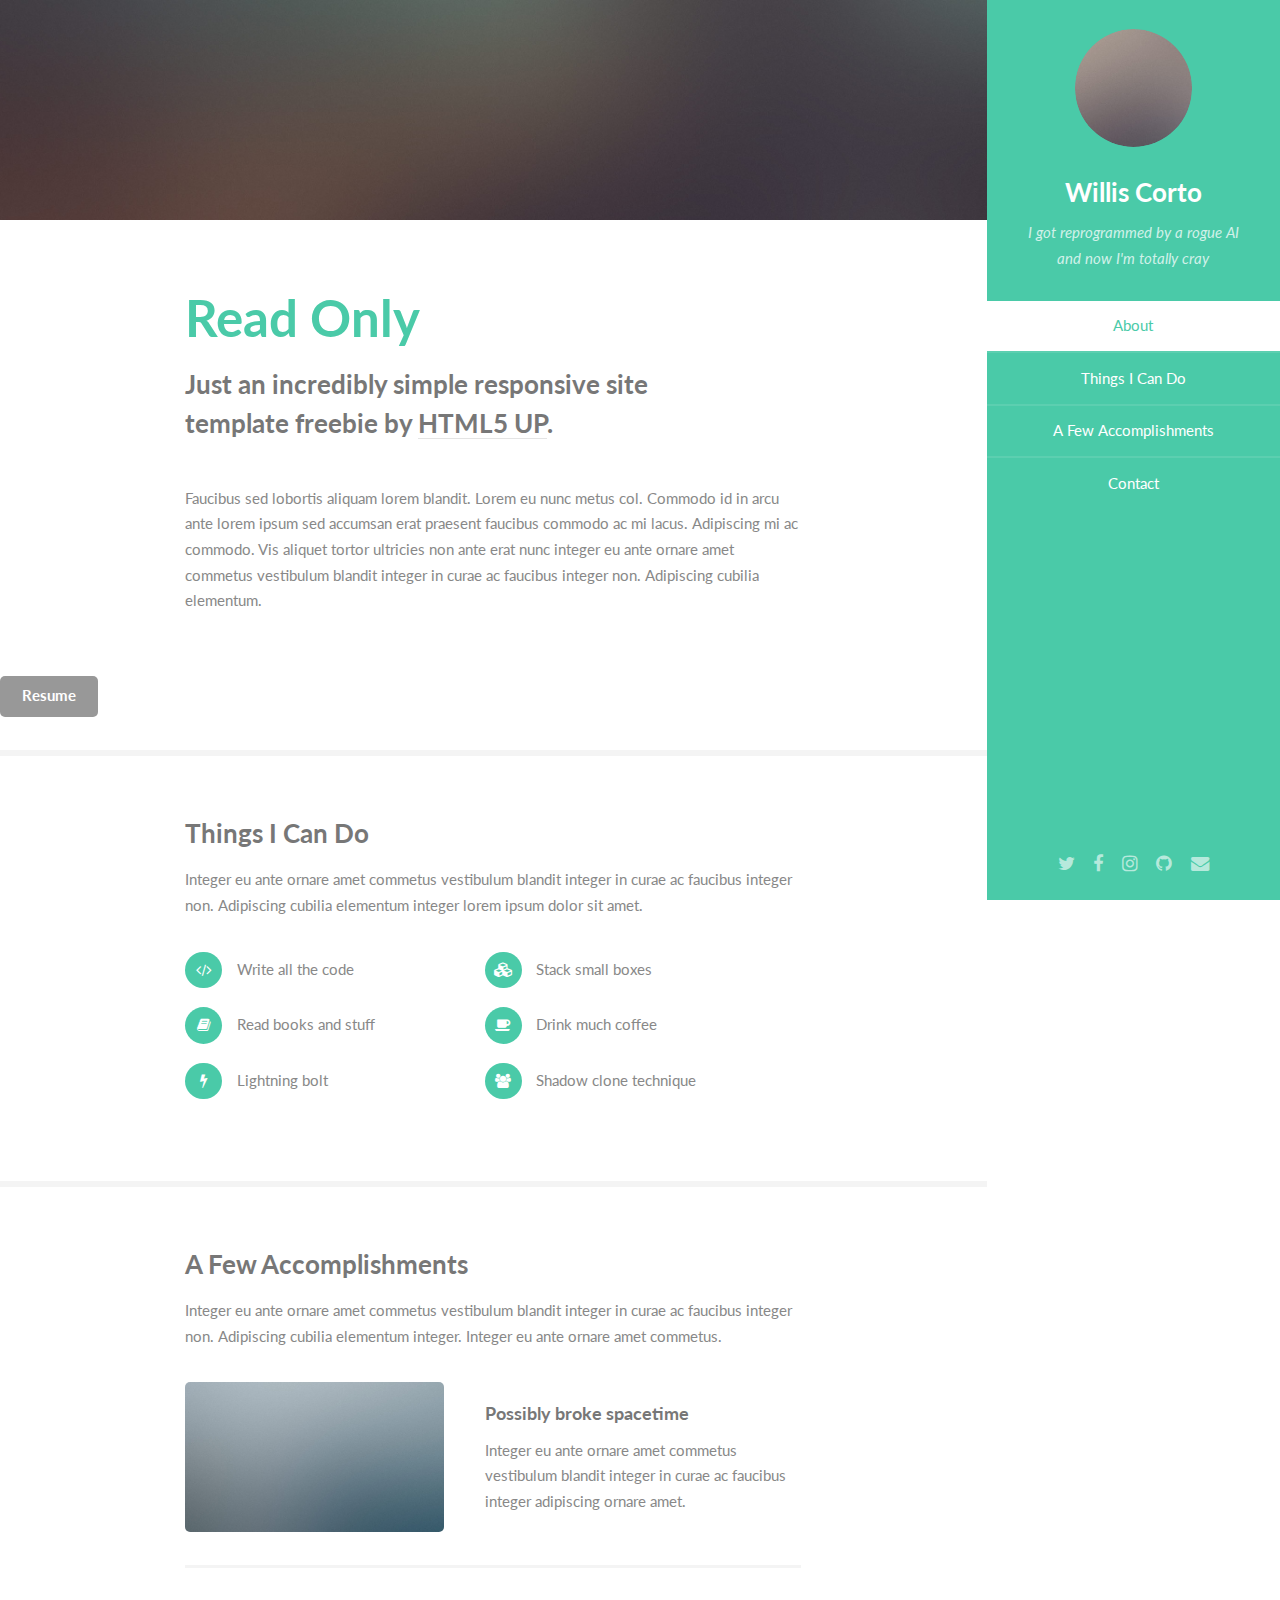
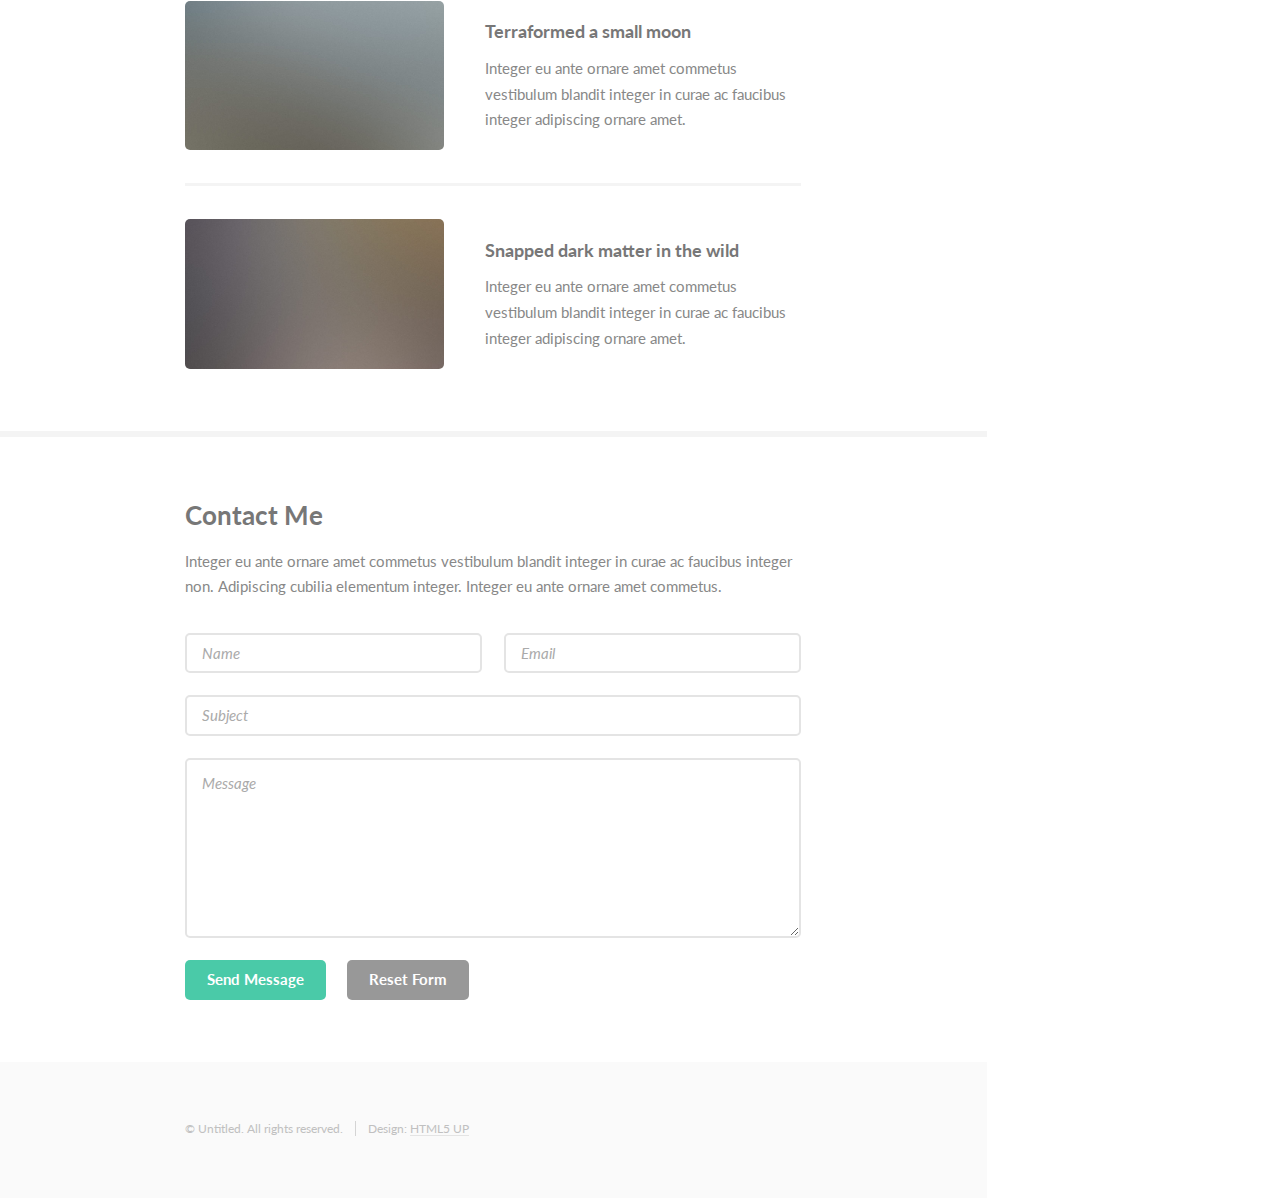
==== commit 703958d9: "button" ====
--- a/index.html
+++ b/index.html
@@ -58,6 +58,9 @@
 									</header>
 									<p>Faucibus sed lobortis aliquam lorem blandit. Lorem eu nunc metus col. Commodo id in arcu ante lorem ipsum sed accumsan erat praesent faucibus commodo ac mi lacus. Adipiscing mi ac commodo. Vis aliquet tortor ultricies non ante erat nunc integer eu ante ornare amet commetus vestibulum blandit integer in curae ac faucibus integer non. Adipiscing cubilia elementum.</p>
 								</div>
+                                <ul class="actions">
+							         <li><a href="#" class="button">Resume</a></li>
+						      </ul>
 							</section>
 
 						<!-- Two -->
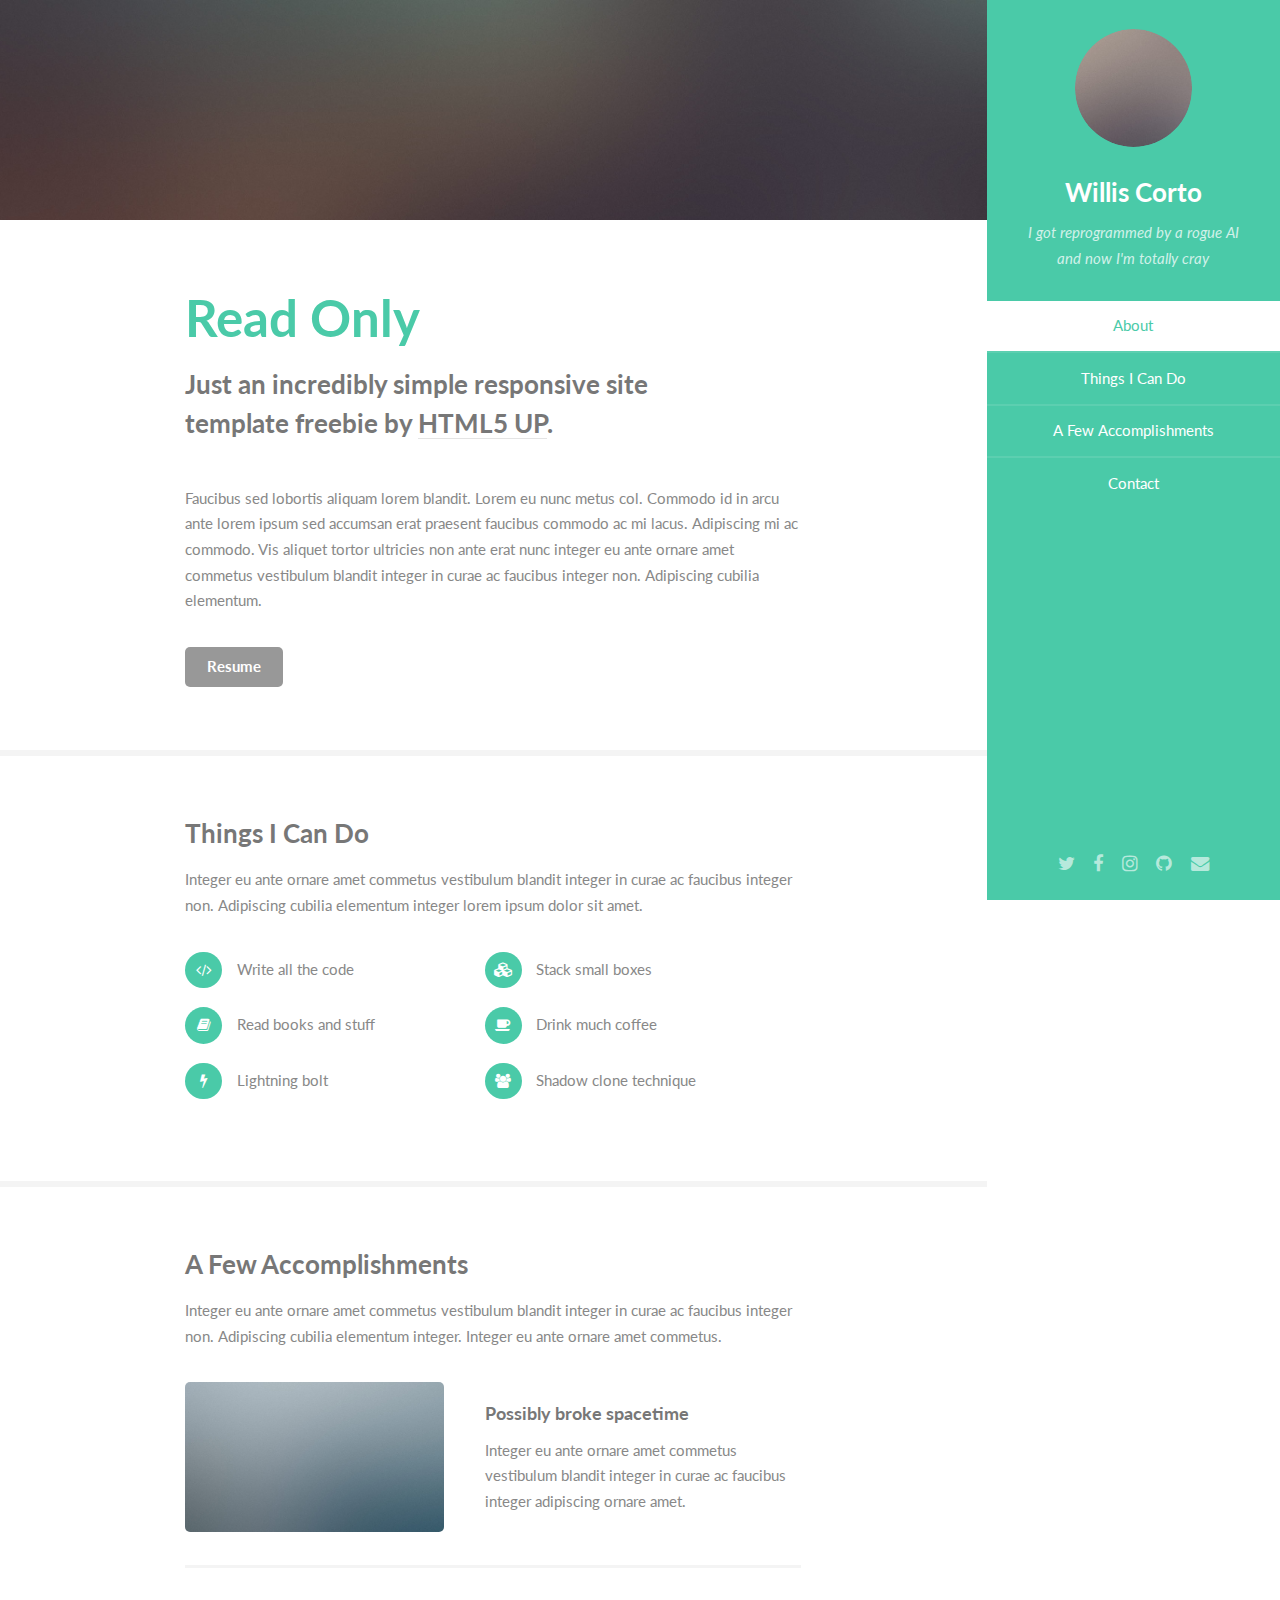
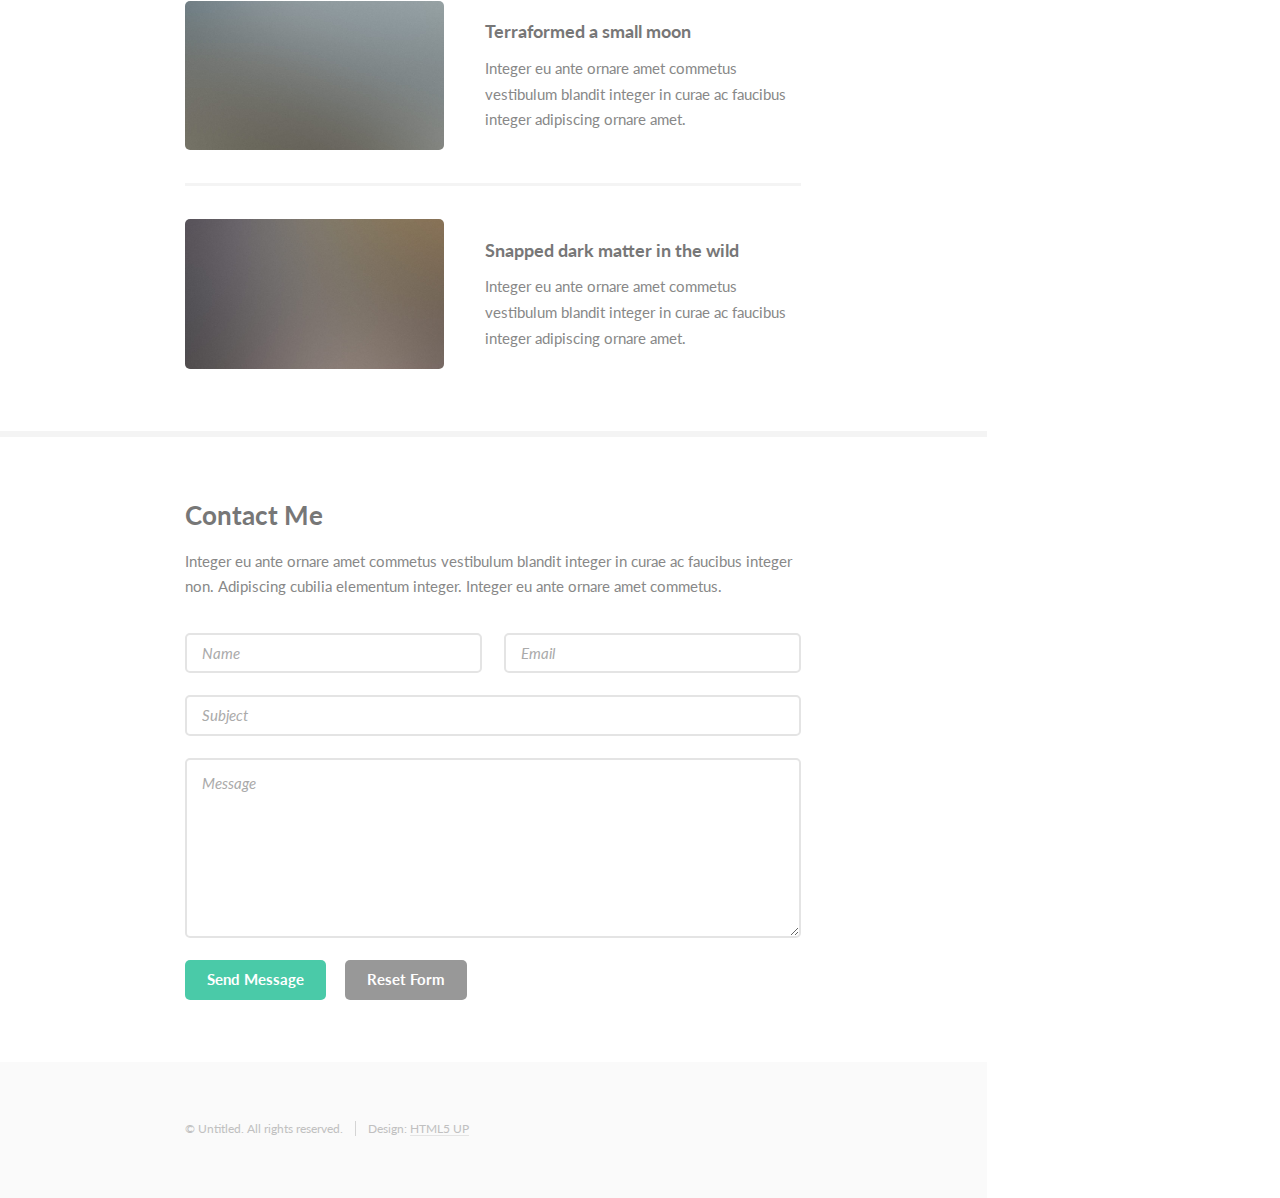
==== commit 7be93ab4: "ishiishi" ====
--- a/index.html
+++ b/index.html
@@ -57,10 +57,11 @@
 										template freebie by <a href="http://html5up.net">HTML5 UP</a>.</p>
 									</header>
 									<p>Faucibus sed lobortis aliquam lorem blandit. Lorem eu nunc metus col. Commodo id in arcu ante lorem ipsum sed accumsan erat praesent faucibus commodo ac mi lacus. Adipiscing mi ac commodo. Vis aliquet tortor ultricies non ante erat nunc integer eu ante ornare amet commetus vestibulum blandit integer in curae ac faucibus integer non. Adipiscing cubilia elementum.</p>
-								</div>
-                                <ul class="actions">
+                                    <ul class="actions">
 							         <li><a href="#" class="button">Resume</a></li>
 						      </ul>
+								</div>
+                                
 							</section>
 
 						<!-- Two -->
--- a/assets/css/main.css
+++ b/assets/css/main.css
@@ -2132,7 +2132,7 @@
 
 			ul.actions li {
 				display: inline-block;
-				padding: 0 1.125em 0 0;
+				padding: 0 1em 0 0;
 				vertical-align: middle;
 			}
 
@@ -2141,12 +2141,12 @@
 				}
 
 			ul.actions.small li {
-				padding: 0 0.5625em 0 0;
+				padding: 0 0.5em 0 0;
 			}
 
 			ul.actions.vertical li {
 				display: block;
-				padding: 1.125em 0 0 0;
+				padding: 1em 0 0 0;
 			}
 
 				ul.actions.vertical li:first-child {
@@ -2158,7 +2158,7 @@
 				}
 
 			ul.actions.vertical.small li {
-				padding: 0.5625em 0 0 0;
+				padding: 0.5em 0 0 0;
 			}
 
 				ul.actions.vertical.small li:first-child {
@@ -2167,15 +2167,15 @@
 
 			ul.actions.fit {
 				display: table;
-				margin-left: -1.125em;
+				margin-left: -1em;
 				padding: 0;
 				table-layout: fixed;
-				width: calc(100% + 1.125em);
+				width: calc(100% + 1em);
 			}
 
 				ul.actions.fit li {
 					display: table-cell;
-					padding: 0 0 0 1.125em;
+					padding: 0 0 0 1em;
 				}
 
 					ul.actions.fit li > * {
@@ -2183,12 +2183,12 @@
 					}
 
 				ul.actions.fit.small {
-					margin-left: -0.5625em;
-					width: calc(100% + 0.5625em);
+					margin-left: -0.5em;
+					width: calc(100% + 0.5em);
 				}
 
 					ul.actions.fit.small li {
-						padding: 0 0 0 0.5625em;
+						padding: 0 0 0 0.5em;
 					}
 
 	dl {
@@ -3042,12 +3042,12 @@
 		/* List */
 
 			ul.actions {
-				margin: 0 0 2.25em 0;
+				margin: 0 0 2em 0;
 			}
 
 				ul.actions li {
 					display: block;
-					padding: 1.125em 0 0 0;
+					padding: 1em 0 0 0;
 					text-align: center;
 					width: 100%;
 				}
@@ -3057,8 +3057,8 @@
 					}
 
 					ul.actions li > * {
+						margin: 0 !important;
 						width: 100%;
-						margin: 0 !important;
 					}
 
 						ul.actions li > *.icon:before {
@@ -3066,7 +3066,7 @@
 						}
 
 				ul.actions.small li {
-					padding: 0.5625em 0 0 0;
+					padding: 0.5em 0 0 0;
 				}
 
 					ul.actions.small li:first-child {
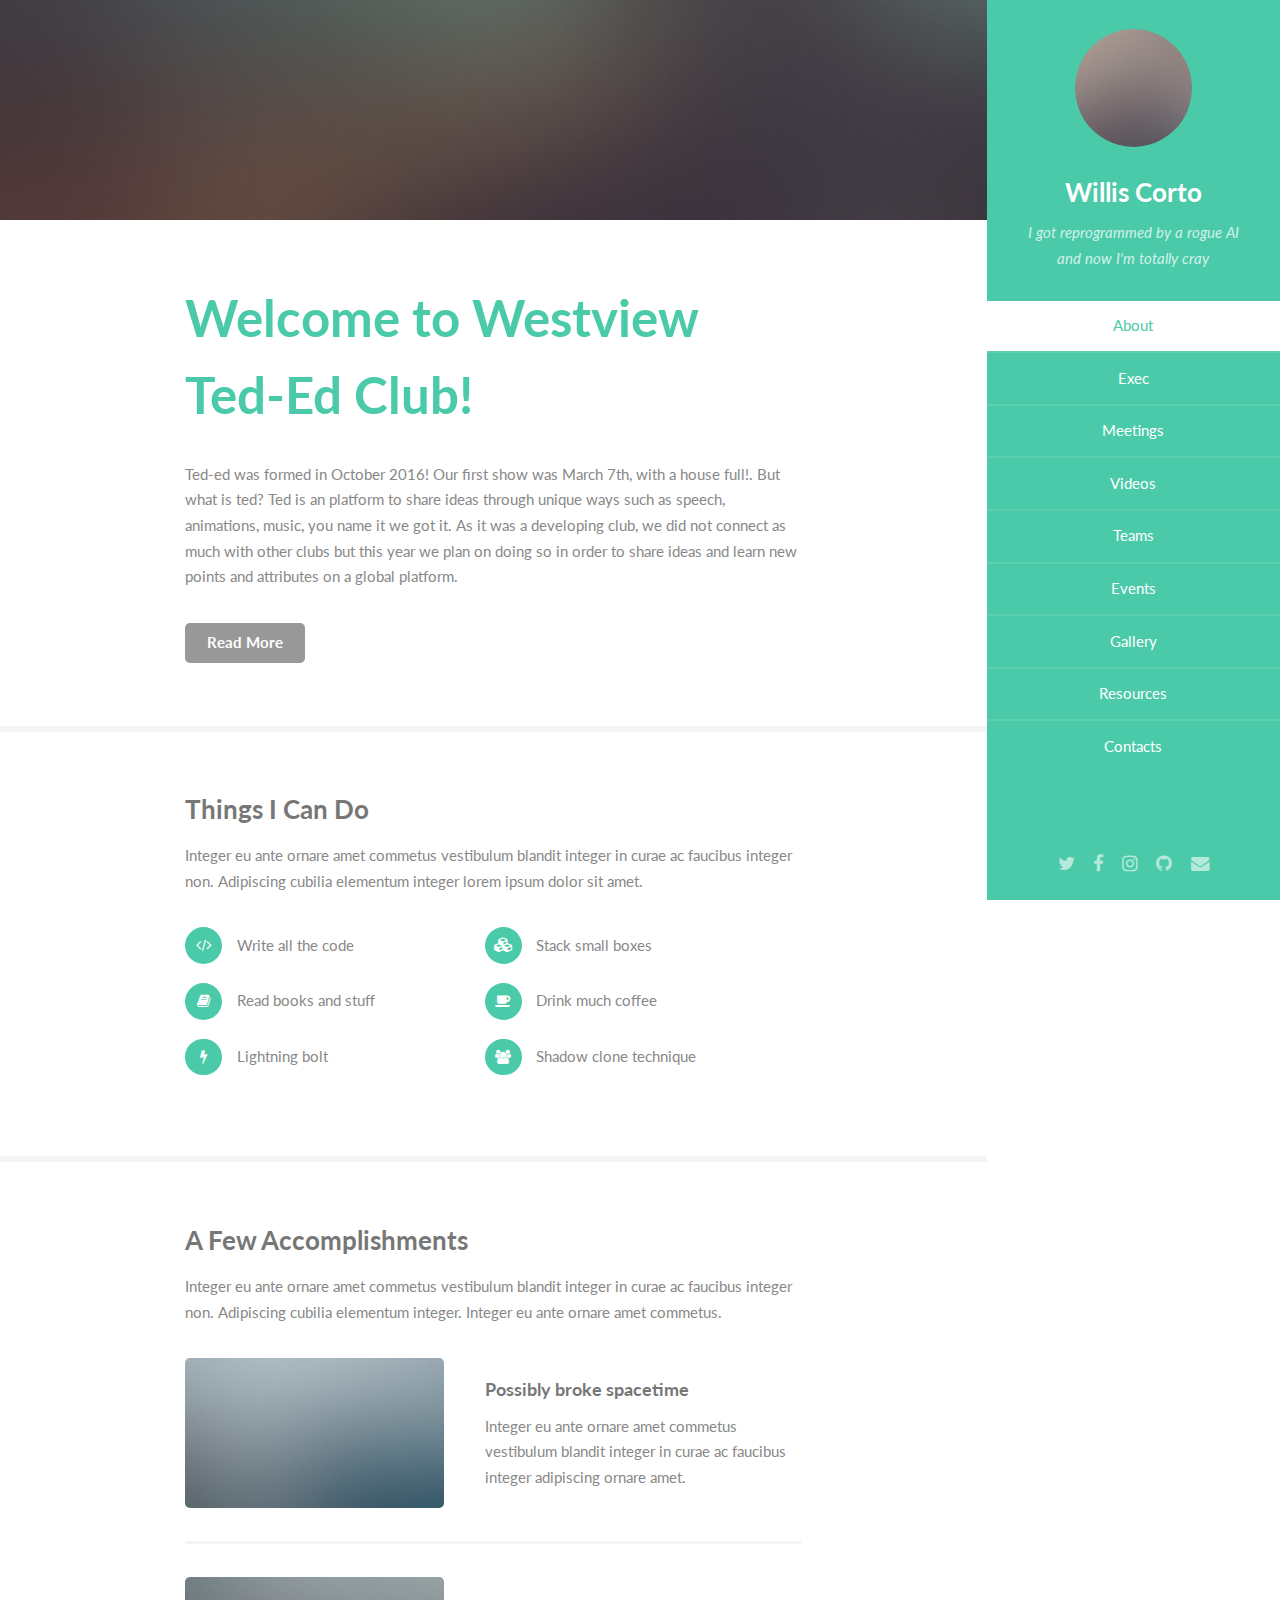
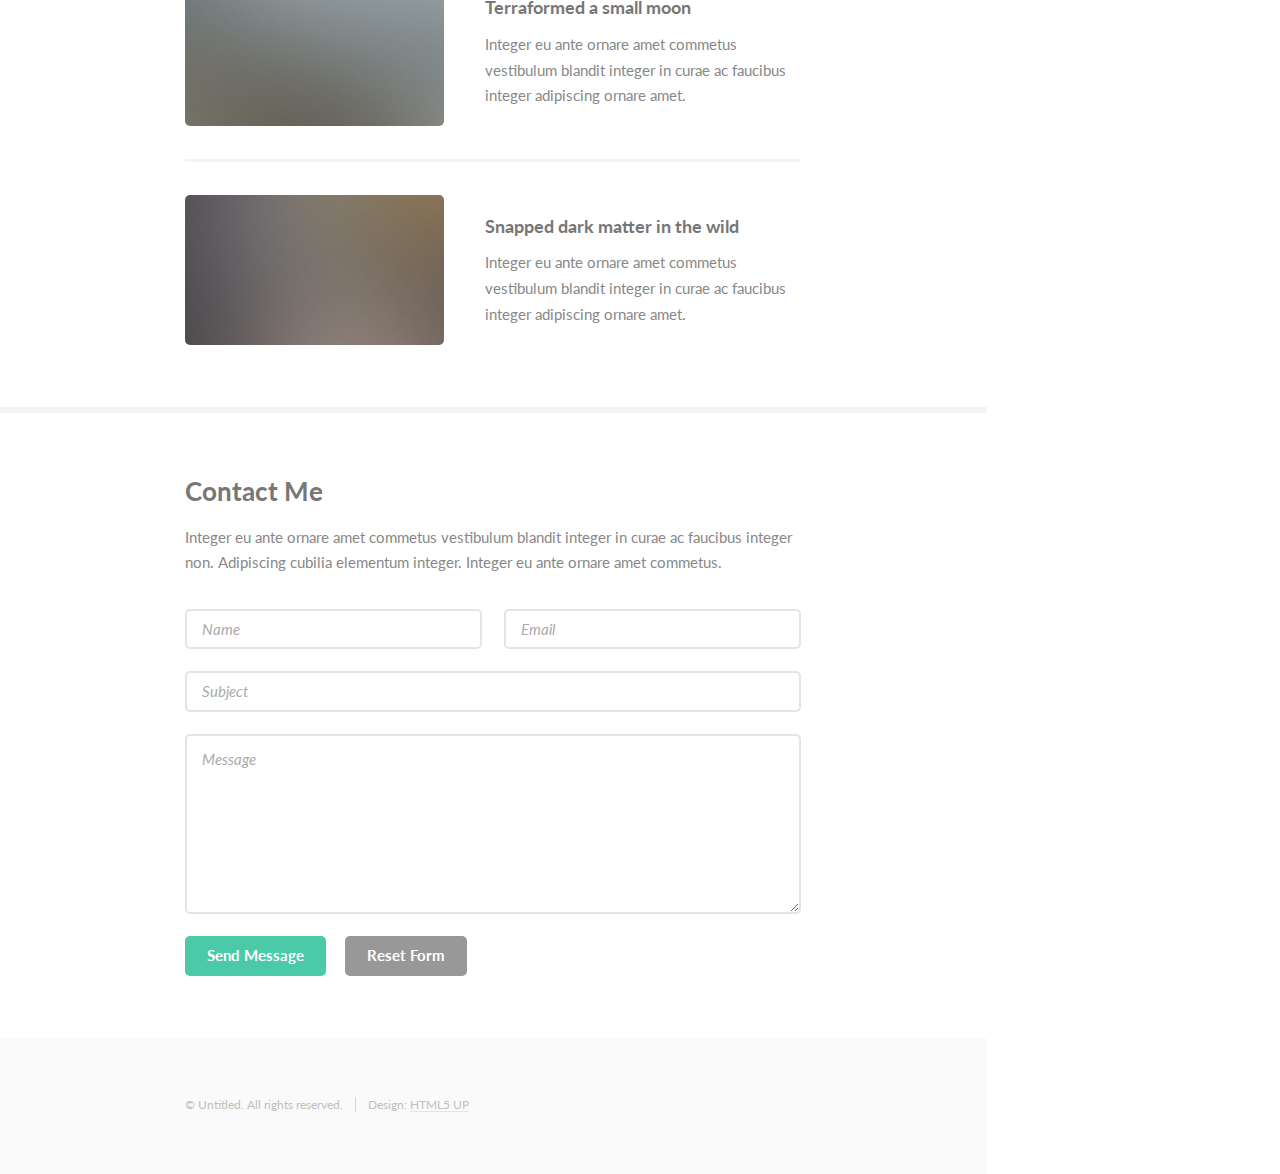
==== commit 0ba1ff54: "weremakingprogress" ====
--- a/index.html
+++ b/index.html
@@ -26,9 +26,14 @@
 				<nav id="nav">
 					<ul>
 						<li><a href="#one" class="active">About</a></li>
-						<li><a href="#two">Things I Can Do</a></li>
-						<li><a href="#three">A Few Accomplishments</a></li>
-						<li><a href="#four">Contact</a></li>
+						<li><a href="#two">Exec</a></li>
+						<li><a href="#three">Meetings</a></li>
+						<li><a href="#four">Videos</a></li>
+                        <li><a href="#four">Teams</a></li>
+                        <li><a href="#four">Events</a></li>
+                        <li><a href="#four">Gallery</a></li>
+                        <li><a href="#four">Resources</a></li>
+                        <li><a href="#four">Contacts</a></li>
 					</ul>
 				</nav>
 				<footer>
@@ -52,13 +57,11 @@
 							<section id="one">
 								<div class="container">
 									<header class="major">
-										<h2>Read Only</h2>
-										<p>Just an incredibly simple responsive site<br />
-										template freebie by <a href="http://html5up.net">HTML5 UP</a>.</p>
+										<h2>Welcome to Westview Ted-Ed Club!</h2>
 									</header>
-									<p>Faucibus sed lobortis aliquam lorem blandit. Lorem eu nunc metus col. Commodo id in arcu ante lorem ipsum sed accumsan erat praesent faucibus commodo ac mi lacus. Adipiscing mi ac commodo. Vis aliquet tortor ultricies non ante erat nunc integer eu ante ornare amet commetus vestibulum blandit integer in curae ac faucibus integer non. Adipiscing cubilia elementum.</p>
+									<p>Ted-ed was formed in October 2016! Our first show was March 7th, with a house full!. But what is ted? Ted is an platform to share ideas through unique ways such as speech, animations, music, you name it we got it. As it was a developing club, we did not connect as much with other clubs but this year we plan on doing so in order to share ideas and learn new points and attributes on a global platform. </p>
                                     <ul class="actions">
-							         <li><a href="#" class="button">Resume</a></li>
+							         <li><a href="https://www.ted.com/watch/ted-ed" class="button">Read More</a></li>
 						      </ul>
 								</div>
                                 
